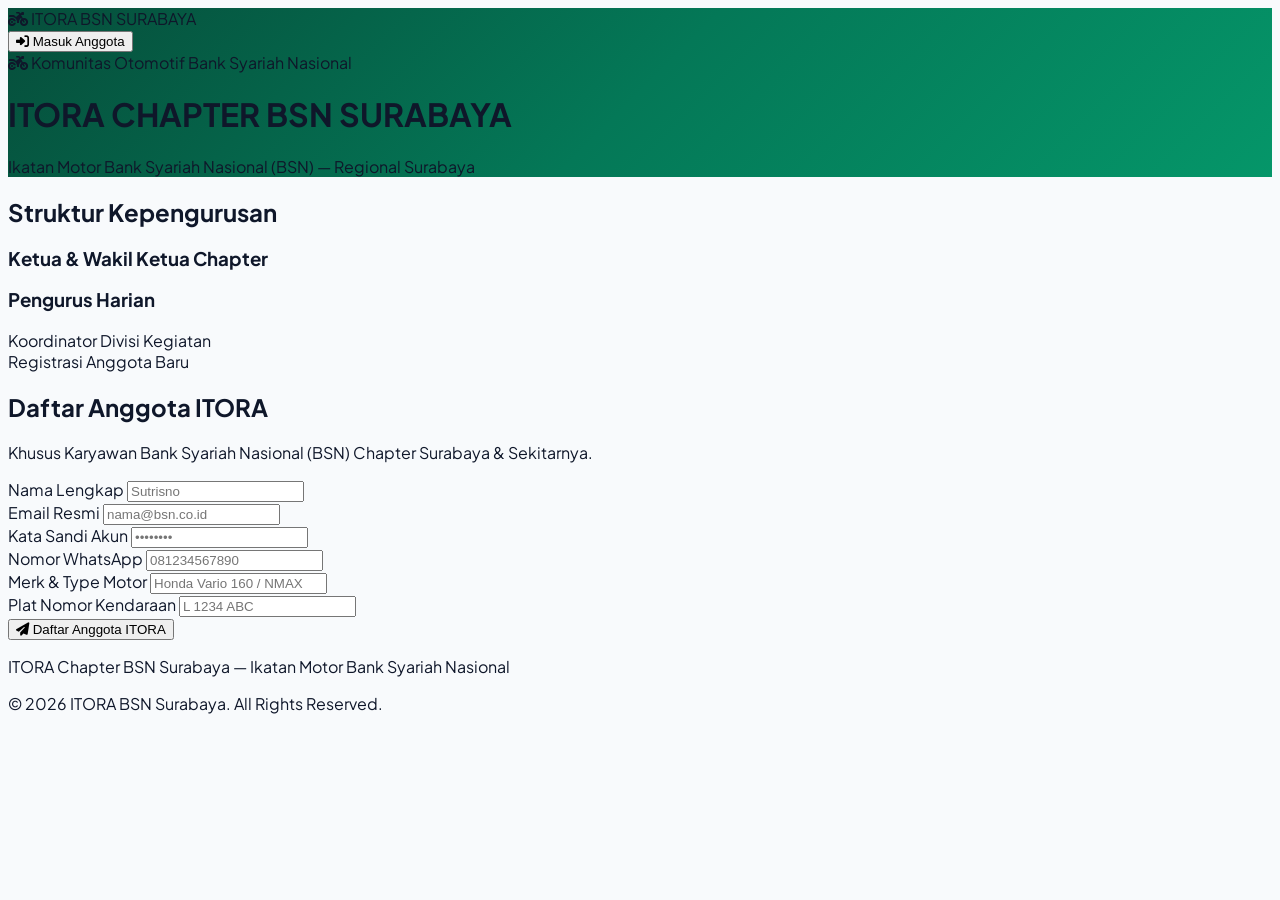
==== index.html @ 765a3887 "Update index.html" ====
<!DOCTYPE html>
<html lang="id">
<head>
  <meta charset="UTF-8">
  <meta name="viewport" content="width=device-width, initial-scale=1.0, maximum-scale=1.0, user-scalable=no">
  <title>ITORA BSN SURABAYA - Landing Page & Pengaturan</title>

  <!-- TAILWIND CSS & FONTAWESOME -->
  <script src="https://cdn.tailwindcss.com"></script>
  <script>
    tailwind.config = {
      theme: {
        extend: {
          colors: {
            emerald: {
              50: '#ecfdf5', 100: '#d1fae5', 200: '#a7f3d0', 300: '#6ee7b7', 400: '#34d399',
              500: '#10b981', 600: '#059669', 700: '#047857', 800: '#065f46', 900: '#064e3b', 950: '#022c22',
            }
          },
          fontFamily: { sans: ['Plus Jakarta Sans', 'Inter', 'sans-serif'] }
        }
      }
    }
  </script>
  <link rel="stylesheet" href="https://cdnjs.cloudflare.com/ajax/libs/font-awesome/6.5.1/css/all.min.css" crossorigin="anonymous" referrerpolicy="no-referrer" />
  <link href="https://fonts.googleapis.com/css2?family=Plus+Jakarta+Sans:wght@400;500;600;700;800;900&family=Poppins:wght@400;500;600;700&display=swap" rel="stylesheet">
  
  <!-- SUPABASE JS SDK -->
  <script src="https://cdn.jsdelivr.net/npm/@supabase/supabase-js@2"></script>

  <style>
    @import url('https://fonts.googleapis.com/css2?family=Plus+Jakarta+Sans:wght@400;500;600;700;800;900&family=Poppins:wght@400;500;600;700&display=swap');

    body { font-family: 'Plus Jakarta Sans', sans-serif; background-color: #F8FAFC; color: #0F172A; }
    .emerald-gradient { background: linear-gradient(135deg, #064e3b 0%, #047857 50%, #059669 100%); }

    /* SPLASH SCREEN EXTRA LARGE (SERTA ANIMASI MOTOR KENCANG) */
    #splash-screen {
      position: fixed; inset: 0; background: #0F172A; z-index: 99999;
      display: flex; flex-direction: column; align-items: center; justify-content: center;
      overflow: hidden;
    }
    .splash-logo { text-align: center; color: #FFFFFF; position: relative; }
    
    .fast-bike-container {
      position: relative;
      display: inline-block;
      padding: 15px 35px;
    }

    /* Ukuran Ikon Motor Diperbesar (6.5rem di HP, 8.5rem di Layar Besar) */
    .fast-bike {
      font-size: 6.5rem;
      color: #F59E0B;
      display: inline-block;
      animation: bikeSpeed 0.9s infinite ease-in-out;
      filter: drop-shadow(0 0 25px rgba(245, 158, 11, 0.75));
    }

    @media (min-width: 640px) {
      .fast-bike { font-size: 8.5rem; }
    }

    @keyframes bikeSpeed {
      0% {
        transform: translateX(-60px) skewX(-20deg) scale(0.85);
        opacity: 0.15;
      }
      50% {
        transform: translateX(15px) skewX(-25deg) scale(1.15);
        opacity: 1;
      }
      100% {
        transform: translateX(90px) skewX(-15deg) scale(1);
        opacity: 0;
      }
    }

    /* Ukuran Speed Lines Diperbesar */
    .speed-lines {
      position: absolute;
      top: 50%;
      left: -60px;
      transform: translateY(-50%);
      font-weight: 900;
      font-style: italic;
      font-size: 2.8rem;
      color: rgba(245, 158, 11, 0.6);
      letter-spacing: -5px;
      animation: speedPulse 0.3s infinite alternate;
      pointer-events: none;
    }

    @keyframes speedPulse {
      from { opacity: 0.3; transform: translateY(-50%) scaleX(0.7); }
      to { opacity: 0.95; transform: translateY(-50%) scaleX(1.5); }
    }

    /* Spinner Diperbesar */
    .spinner {
      width: 58px; height: 58px; border: 5px solid rgba(245, 158, 11, 0.2); border-top-color: #F59E0B;
      border-radius: 50%; animation: spin 0.8s infinite linear; margin-top: 35px;
    }
    @keyframes spin { to { transform: rotate(360deg); } }

    /* AUTH MODAL STYLES */
    .auth-overlay {
      position: fixed; inset: 0;
      background: linear-gradient(rgba(15, 23, 42, 0.6), rgba(15, 23, 42, 0.6)), 
                  url('https://images.unsplash.com/photo-1558981806-ec527fa84c39?w=1200&auto=format&fit=crop&q=80') center/cover no-repeat;
      z-index: 10000; display: flex; align-items: center; justify-content: center; padding: 20px; overflow-y: auto;
    }

    .auth-card {
      width: 100%; max-width: 440px; border-radius: 28px; padding: 28px 24px; position: relative;
      background: rgba(255, 255, 255, 0.95); backdrop-filter: blur(18px);
      border: 1px solid rgba(255, 255, 255, 0.8); box-shadow: 0 20px 50px rgba(0, 0, 0, 0.25);
    }

    .form-group { margin-bottom: 16px; position: relative; }
    .form-group label { display: flex; align-items: center; gap: 6px; font-size: 0.8rem; font-weight: 700; color: #334155; margin-bottom: 6px; }
    .input-control {
      width: 100%; padding: 12px 16px; border-radius: 14px; border: 1.5px solid #E2E8F0;
      background: #F8FAFC; color: #0F172A; outline: none; font-size: 0.88rem; font-weight: 500;
    }
    .input-control:focus { border-color: #059669; background: #FFFFFF; }

    .btn-primary {
      width: 100%; background: #00875A; color: #FFFFFF; border-radius: 16px; padding: 12px; font-size: 0.9rem; font-weight: 700;
      border: none; box-shadow: 0 6px 18px rgba(0, 135, 90, 0.3); cursor: pointer;
    }
    .btn-gold {
      background: #D4AF37; color: #000; font-weight: 700; padding: 10px 16px; border-radius: 12px; border: none; cursor: pointer;
    }

    .modal-admin-item {
      display: flex; align-items: center; justify-content: space-between; padding: 12px;
      background: #F1F5F9; border-radius: 12px; margin-bottom: 8px; border: 1px solid #E2E8F0;
    }

    #toast-container { position: fixed; top: 20px; left: 50%; transform: translateX(-50%); z-index: 99999; width: 90%; max-width: 400px; }
    .toast { padding: 14px 18px; border-radius: 16px; color: white; font-size: 0.85rem; font-weight: 600; margin-bottom: 10px; display: flex; align-items: center; gap: 12px; box-shadow: 0 10px 25px rgba(0,0,0,0.15); }

    .slide-fade { transition: opacity 0.7s ease-in-out; }
    .dot-indicator { transition: all 0.3s ease; }
    .dot-indicator.active { width: 28px; background-color: #F59E0B; border-radius: 8px; }
  </style>
</head>
<body class="antialiased min-h-screen flex flex-col justify-between">

  <div id="toast-container"></div>

  <!-- SPLASH SCREEN EXTRA LARGE MOTOR KENCANG -->
  <div id="splash-screen">
    <div class="splash-logo">
      <div class="fast-bike-container">
        <span class="speed-lines">///</span>
        <i class="fa-solid fa-motorcycle fast-bike"></i>
      </div>
      <h1 class="text-4xl sm:text-5xl font-black tracking-tight text-white mt-3 drop-shadow-md">ITORA BSN</h1>
      <span class="text-sm sm:text-base font-extrabold text-amber-400 tracking-[0.3em] uppercase block mt-1">SURABAYA CLUB</span>
    </div>
    <div class="spinner"></div>
  </div>

  <!-- LANDING PAGE -->
  <div id="landing-screen" style="display: block;">
    
    <header class="emerald-gradient text-white shadow-xl relative overflow-hidden">
        <div class="max-w-7xl mx-auto px-6 py-8 relative z-10">
            <div class="flex justify-between items-center mb-6">
                <div class="flex items-center gap-2">
                    <i class="fa-solid fa-motorcycle text-amber-400 text-2xl"></i>
                    <span class="font-extrabold text-lg tracking-tight">ITORA BSN SURABAYA</span>
                </div>

                <div class="flex items-center gap-2">
                  <button type="button" id="btn-admin-landing-setting" onclick="app.showAdminBoardModal()" style="display:none;" class="bg-amber-500 hover:bg-amber-400 text-slate-950 px-4 py-2 rounded-full font-bold text-xs shadow-lg transition flex items-center gap-2 border border-amber-300">
                      <i class="fa-solid fa-gear"></i> Pengaturan Landing Page
                  </button>

                  <button type="button" id="btn-go-dashboard" onclick="window.location.href='dashboard.html'" style="display:none;" class="bg-amber-500 hover:bg-amber-400 text-slate-950 px-5 py-2 rounded-full font-bold text-xs shadow-lg transition flex items-center gap-2">
                      <i class="fa-solid fa-gauge-high"></i> Dashboard App
                  </button>

                  <button type="button" id="btn-logout-main" onclick="app.handleLogout()" style="display:none;" class="bg-red-600 hover:bg-red-500 text-white px-4 py-2 rounded-full font-bold text-xs shadow-lg transition flex items-center gap-2">
                      <i class="fa-solid fa-right-from-bracket"></i> Keluar
                  </button>

                  <button type="button" id="btn-login-main" onclick="app.showAuthModal()" class="bg-amber-500 hover:bg-amber-400 text-slate-950 px-5 py-2 rounded-full font-bold text-xs shadow-lg transition flex items-center gap-2">
                      <i class="fa-solid fa-right-to-bracket"></i> Masuk Anggota
                  </button>
                </div>
            </div>

            <div class="text-center py-4">
                <div class="inline-flex items-center gap-2 px-3.5 py-1.5 rounded-full bg-emerald-800/60 border border-emerald-500/30 text-emerald-200 text-xs font-semibold mb-3 backdrop-blur-md">
                    <i class="fa-solid fa-motorcycle text-emerald-400"></i> Komunitas Otomotif Bank Syariah Nasional
                </div>
                <h1 class="text-3xl md:text-5xl font-extrabold tracking-tight text-white mb-2">
                    ITORA CHAPTER BSN SURABAYA
                </h1>
                <p class="text-emerald-100 text-sm md:text-lg max-w-2xl mx-auto font-light">
                    Ikatan Motor Bank Syariah Nasional (BSN) — Regional Surabaya
                </p>
            </div>
        </div>
    </header>

    <main class="max-w-7xl mx-auto px-4 sm:px-6 py-12 flex-grow w-full">
        
        <div class="text-center mb-10">
            <h2 class="text-2xl md:text-3xl font-bold text-slate-900 tracking-tight">Struktur Kepengurusan</h2>
            <div class="w-16 h-1 bg-emerald-600 mx-auto mt-2 rounded-full"></div>
        </div>

        <!-- TIER 1: PEMBINA -->
        <div class="flex justify-center mb-12">
            <div id="board-tier-pembina" class="w-full max-w-sm"></div>
        </div>

        <!-- TIER 2: KETUA & WAKIL -->
        <div class="mb-12">
            <h3 class="text-center font-bold text-slate-700 uppercase tracking-widest text-xs mb-4">Ketua & Wakil Ketua Chapter</h3>
            <div id="board-tier-ketua" class="flex flex-wrap justify-center gap-6"></div>
        </div>

        <!-- TIER 3: SEKRETARIS & BENDAHARA -->
        <div class="mb-14">
            <h3 class="text-center font-bold text-slate-700 uppercase tracking-widest text-xs mb-4">Pengurus Harian</h3>
            <div id="board-tier-harian" class="grid grid-cols-1 md:grid-cols-2 gap-6 max-w-4xl mx-auto"></div>
        </div>

        <!-- TIER 4: DIVISI KEGIATAN -->
        <div class="mb-16">
            <div class="relative my-8 text-center">
                <div class="absolute inset-0 flex items-center"><div class="w-full border-t border-slate-200"></div></div>
                <span class="relative px-6 py-2 bg-slate-100 text-slate-600 font-bold text-xs uppercase tracking-widest rounded-full border border-slate-200">
                    Koordinator Divisi Kegiatan
                </span>
            </div>

            <div id="board-tier-divisi" class="grid grid-cols-1 sm:grid-cols-2 lg:grid-cols-4 gap-6"></div>
        </div>

        <!-- REGISTRASI CEPAT -->
        <section id="section-landing-register" class="bg-gradient-to-br from-emerald-900 via-emerald-800 to-emerald-950 rounded-3xl text-white p-8 md:p-12 shadow-2xl relative overflow-hidden">
            <div class="max-w-4xl mx-auto relative z-10">
                <div class="text-center mb-8">
                    <span class="inline-block bg-emerald-700/60 border border-emerald-500/30 text-emerald-200 text-xs font-bold px-4 py-1.5 rounded-full uppercase tracking-widest mb-3">
                        Registrasi Anggota Baru
                    </span>
                    <h2 class="text-2xl md:text-4xl font-extrabold tracking-tight">Daftar Anggota ITORA</h2>
                    <p class="text-emerald-100 text-sm md:text-base mt-2 max-w-xl mx-auto font-light">
                        Khusus Karyawan Bank Syariah Nasional (BSN) Chapter Surabaya & Sekitarnya.
                    </p>
                </div>

                <form class="bg-white/10 backdrop-blur-md border border-white/15 rounded-2xl p-6 md:p-8 space-y-5" onsubmit="app.handleLandingRegisterSubmit(event)">
                    <div class="grid grid-cols-1 md:grid-cols-2 gap-5">
                        <div>
                            <label class="block text-xs font-semibold uppercase tracking-wider text-emerald-100 mb-1.5">Nama Lengkap</label>
                            <input type="text" id="landing-fullname" placeholder="Sutrisno" required class="w-full bg-slate-900/40 border border-emerald-500/30 rounded-xl px-4 py-3 text-sm text-white placeholder-emerald-200/50 focus:outline-none focus:ring-2 focus:ring-emerald-400">
                        </div>

                        <div>
                            <label class="block text-xs font-semibold uppercase tracking-wider text-emerald-100 mb-1.5">Email Resmi</label>
                            <input type="email" id="landing-email" placeholder="nama@bsn.co.id" required class="w-full bg-slate-900/40 border border-emerald-500/30 rounded-xl px-4 py-3 text-sm text-white placeholder-emerald-200/50 focus:outline-none focus:ring-2 focus:ring-emerald-400">
                        </div>

                        <div>
                            <label class="block text-xs font-semibold uppercase tracking-wider text-emerald-100 mb-1.5">Kata Sandi Akun</label>
                            <input type="password" id="landing-password" placeholder="••••••••" required minlength="6" class="w-full bg-slate-900/40 border border-emerald-500/30 rounded-xl px-4 py-3 text-sm text-white placeholder-emerald-200/50 focus:outline-none focus:ring-2 focus:ring-emerald-400">
                        </div>

                        <div>
                            <label class="block text-xs font-semibold uppercase tracking-wider text-emerald-100 mb-1.5">Nomor WhatsApp</label>
                            <input type="tel" id="landing-phone" placeholder="081234567890" required class="w-full bg-slate-900/40 border border-emerald-500/30 rounded-xl px-4 py-3 text-sm text-white placeholder-emerald-200/50 focus:outline-none focus:ring-2 focus:ring-emerald-400">
                        </div>
                    </div>

                    <div class="grid grid-cols-1 md:grid-cols-2 gap-5">
                        <div>
                            <label class="block text-xs font-semibold uppercase tracking-wider text-emerald-100 mb-1.5">Merk & Type Motor</label>
                            <input type="text" id="landing-bike" placeholder="Honda Vario 160 / NMAX" required class="w-full bg-slate-900/40 border border-emerald-500/30 rounded-xl px-4 py-3 text-sm text-white placeholder-emerald-200/50 focus:outline-none focus:ring-2 focus:ring-emerald-400">
                        </div>

                        <div>
                            <label class="block text-xs font-semibold uppercase tracking-wider text-emerald-100 mb-1.5">Plat Nomor Kendaraan</label>
                            <input type="text" id="landing-plate" placeholder="L 1234 ABC" required class="w-full bg-slate-900/40 border border-emerald-500/30 rounded-xl px-4 py-3 text-sm text-white placeholder-emerald-200/50 focus:outline-none focus:ring-2 focus:ring-emerald-400">
                        </div>
                    </div>

                    <div class="pt-3 text-center">
                        <button type="submit" id="btn-landing-register" class="w-full sm:w-auto px-8 py-3.5 bg-emerald-400 hover:bg-emerald-300 text-emerald-950 font-bold rounded-xl shadow-lg transition flex items-center justify-center gap-2 mx-auto cursor-pointer">
                            <i class="fa-solid fa-paper-plane"></i>
                            <span>Daftar Anggota ITORA</span>
                        </button>
                    </div>
                </form>
            </div>
        </section>

        <!-- SLIDE DOKUMENTASI PROFESIONAL -->
        <section id="section-landing-gallery" style="display: none;" class="relative">
            <div class="text-center mb-8">
                <span class="inline-block bg-amber-100 border border-amber-300 text-amber-800 text-xs font-bold px-4 py-1.5 rounded-full uppercase tracking-widest mb-2">
                    <i class="fa-solid fa-camera text-amber-600"></i> Galeri Komunitas
                </span>
                <h2 class="text-2xl md:text-3xl font-extrabold text-slate-900 tracking-tight">Dokumentasi & Keakraban</h2>
                <p class="text-slate-500 text-xs md:text-sm mt-1">Momen kebersamaan seluruh anggota ITORA Chapter BSN Surabaya</p>
            </div>

            <div class="relative w-full max-w-5xl mx-auto h-[260px] sm:h-[380px] md:h-[480px] rounded-3xl overflow-hidden shadow-2xl border border-slate-200 bg-slate-900 group" onmouseenter="app.stopSliderAutoplay()" onmouseleave="app.startSliderAutoplay()">
                
                <div id="carousel-slides-wrapper" class="w-full h-full relative">
                    <div class="slide-item absolute inset-0 opacity-100 slide-fade flex items-end">
                        <img src="https://images.unsplash.com/photo-1558981806-ec527fa84c39?w=1200&auto=format&fit=crop&q=80" class="absolute inset-0 w-full h-full object-cover">
                        <div class="absolute inset-0 bg-gradient-to-t from-slate-950/90 via-slate-950/30 to-transparent"></div>
                        <div class="relative z-10 p-6 sm:p-10 text-white max-w-2xl">
                            <span class="bg-amber-500 text-slate-950 text-[10px] sm:text-xs font-bold px-3 py-1 rounded-full uppercase tracking-widest mb-2 inline-block">Touring Utama</span>
                            <h3 class="text-xl sm:text-3xl font-extrabold mb-1 drop-shadow-md">Lautan Pasir Bromo</h3>
                            <p class="text-xs sm:text-sm text-slate-200 font-light">Eksplorasi keindahan alam dan ujinyawa kebersamaan rombongan ITORA BSN.</p>
                        </div>
                    </div>

                    <div class="slide-item absolute inset-0 opacity-0 slide-fade flex items-end">
                        <img src="https://images.unsplash.com/photo-1568772585407-9361f9bf3a87?w=1200&auto=format&fit=crop&q=80" class="absolute inset-0 w-full h-full object-cover">
                        <div class="absolute inset-0 bg-gradient-to-t from-slate-950/90 via-slate-950/30 to-transparent"></div>
                        <div class="relative z-10 p-6 sm:p-10 text-white max-w-2xl">
                            <span class="bg-emerald-500 text-white text-[10px] sm:text-xs font-bold px-3 py-1 rounded-full uppercase tracking-widest mb-2 inline-block">Kopdar Rutin</span>
                            <h3 class="text-xl sm:text-3xl font-extrabold mb-1 drop-shadow-md">Silaturahmi & Doa Bersama</h3>
                            <p class="text-xs sm:text-sm text-slate-200 font-light">Membangun solidaritas antar karyawan Bank Syariah Nasional Surabaya.</p>
                        </div>
                    </div>

                    <div class="slide-item absolute inset-0 opacity-0 slide-fade flex items-end">
                        <img src="https://images.unsplash.com/photo-1558980664-3a031cf67ea8?w=1200&auto=format&fit=crop&q=80" class="absolute inset-0 w-full h-full object-cover">
                        <div class="absolute inset-0 bg-gradient-to-t from-slate-950/90 via-slate-950/30 to-transparent"></div>
                        <div class="relative z-10 p-6 sm:p-10 text-white max-w-2xl">
                            <span class="bg-amber-500 text-slate-950 text-[10px] sm:text-xs font-bold px-3 py-1 rounded-full uppercase tracking-widest mb-2 inline-block">Rute Jalibar</span>
                            <h3 class="text-xl sm:text-3xl font-extrabold mb-1 drop-shadow-md">Rolling City Batu Malang</h3>
                            <p class="text-xs sm:text-sm text-slate-200 font-light">Menikmati kesejukan udara kota Batu dalam kampanye Cari_Aman di jalan.</p>
                        </div>
                    </div>
                </div>

                <div class="absolute top-4 right-4 z-20 bg-slate-950/60 backdrop-blur-md border border-white/20 text-white px-3 py-1.5 rounded-full text-[10px] sm:text-xs font-bold flex items-center gap-2 shadow-lg">
                    <i class="fa-solid fa-shield text-emerald-400"></i> ITORA BSN SURABAYA
                </div>

                <button type="button" onclick="app.prevSlide()" class="absolute left-4 top-1/2 -translate-y-1/2 z-20 w-10 h-10 sm:w-12 sm:h-12 rounded-full bg-slate-950/40 hover:bg-emerald-600 text-white backdrop-blur-md border border-white/20 flex items-center justify-center transition shadow-lg opacity-80 group-hover:opacity-100 cursor-pointer">
                    <i class="fa-solid fa-chevron-left text-sm sm:text-base"></i>
                </button>
                <button type="button" onclick="app.nextSlide()" class="absolute right-4 top-1/2 -translate-y-1/2 z-20 w-10 h-10 sm:w-12 sm:h-12 rounded-full bg-slate-950/40 hover:bg-emerald-600 text-white backdrop-blur-md border border-white/20 flex items-center justify-center transition shadow-lg opacity-80 group-hover:opacity-100 cursor-pointer">
                    <i class="fa-solid fa-chevron-right text-sm sm:text-base"></i>
                </button>

                <div id="carousel-dots-container" class="absolute bottom-4 left-1/2 -translate-x-1/2 z-20 flex items-center gap-2 bg-slate-950/40 px-4 py-2 rounded-full backdrop-blur-md border border-white/10">
                    <button type="button" onclick="app.goToSlide(0)" class="dot-indicator w-2.5 h-2.5 rounded-full bg-white/50 hover:bg-white active"></button>
                    <button type="button" onclick="app.goToSlide(1)" class="dot-indicator w-2.5 h-2.5 rounded-full bg-white/50 hover:bg-white"></button>
                    <button type="button" onclick="app.goToSlide(2)" class="dot-indicator w-2.5 h-2.5 rounded-full bg-white/50 hover:bg-white"></button>
                </div>
            </div>
        </section>

    </main>

    <footer class="bg-emerald-950 text-emerald-400 text-xs py-8 border-t border-emerald-900/60">
        <div class="max-w-7xl mx-auto px-6 text-center space-y-2">
            <p class="font-semibold text-emerald-200">ITORA Chapter BSN Surabaya — Ikatan Motor Bank Syariah Nasional</p>
            <p class="text-emerald-500">© 2026 ITORA BSN Surabaya. All Rights Reserved.</p>
        </div>
    </footer>

  </div>

  <!-- AUTH MODAL (LOGIN) -->
  <div id="auth-screen" class="auth-overlay" style="display: none;">
    <div class="auth-card">
      <button type="button" onclick="app.hideAuthModal()" style="position:absolute; top:16px; right:18px; border:none; background:#F1F5F9; color:#64748B; width:32px; height:32px; border-radius:50%; cursor:pointer;">
        <i class="fa-solid fa-xmark"></i>
      </button>

      <div style="text-align:center; margin-bottom:20px;">
        <i class="fa-solid fa-shield-halved" style="font-size:3rem; color:#00875A; margin-bottom:8px;"></i>
        <h2 id="auth-title" style="font-size:1.4rem; font-weight:800; color:#0F172A;">Masuk Anggota</h2>
        <p id="auth-subtitle" style="font-size:0.78rem; color:#64748B; margin-top:4px;">Gunakan email & kata sandi akun ITORA Anda</p>
      </div>

      <form id="auth-form" onsubmit="app.handleAuthSubmit(event)">
        <div class="form-group">
          <label><i class="fa-solid fa-envelope"></i> Email Resmi</label>
          <input type="email" class="input-control" id="auth-email" placeholder="nama@bsn.co.id" required>
        </div>

        <div class="form-group">
          <div class="flex justify-between items-center mb-1">
            <label class="!mb-0"><i class="fa-solid fa-lock"></i> Kata Sandi</label>
            <a href="javascript:void(0)" onclick="app.showForgotPasswordModal()" class="text-xs text-emerald-600 font-bold hover:underline">Lupa Kata Sandi?</a>
          </div>
          <input type="password" class="input-control" id="auth-password" placeholder="••••••••" required minlength="6">
        </div>

        <button type="submit" class="btn-primary" id="auth-submit-btn">
          <i class="fa-solid fa-motorcycle"></i> Masuk Sekarang
        </button>
      </form>

      <button type="button" style="width:100%; border:1.5px solid #00875A; color:#00875A; background:transparent; padding:12px; border-radius:16px; margin-top:10px; font-weight:700;" id="auth-toggle-btn" onclick="app.toggleAuthMode()">
        Belum Memiliki Akun? Daftar Disini
      </button>
    </div>
  </div>

  <!-- MODAL LUPA PASSWORD -->
  <div id="forgot-modal" class="auth-overlay" style="display: none; z-index: 10002;">
    <div class="auth-card">
      <button type="button" onclick="app.hideForgotPasswordModal()" style="position:absolute; top:16px; right:18px; border:none; background:#F1F5F9; color:#64748B; width:32px; height:32px; border-radius:50%; cursor:pointer;">
        <i class="fa-solid fa-xmark"></i>
      </button>

      <div style="text-align:center; margin-bottom:20px;">
        <i class="fa-solid fa-key text-amber-500" style="font-size:3rem; margin-bottom:8px;"></i>
        <h2 style="font-size:1.3rem; font-weight:800; color:#0F172A;">Reset Kata Sandi</h2>
        <p style="font-size:0.78rem; color:#64748B; margin-top:4px;">Masukkan email resmi Anda untuk menerima instruksi pemulihan kata sandi.</p>
      </div>

      <form onsubmit="app.handleForgotPasswordSubmit(event)">
        <div class="form-group">
          <label><i class="fa-solid fa-envelope"></i> Email Terdaftar</label>
          <input type="email" class="input-control" id="forgot-email" placeholder="nama@bsn.co.id" required>
        </div>

        <button type="submit" class="btn-primary" id="btn-forgot-submit" style="background:#00875A;">
          <i class="fa-solid fa-paper-plane"></i> Kirim Link Reset Password
        </button>
      </form>

      <button type="button" style="width:100%; border:none; color:#64748B; background:transparent; padding:10px; margin-top:8px; font-weight:700; font-size:0.8rem;" onclick="app.hideForgotPasswordModal(); app.showAuthModal();">
        <i class="fa-solid fa-arrow-left"></i> Kembali ke Form Login
      </button>
    </div>
  </div>

  <!-- MODAL SET KATA SANDI BARU -->
  <div id="reset-password-modal" class="auth-overlay" style="display: none; z-index: 10003;">
    <div class="auth-card">
      <div style="text-align:center; margin-bottom:20px;">
        <i class="fa-solid fa-lock text-emerald-600" style="font-size:3rem; margin-bottom:8px;"></i>
        <h2 style="font-size:1.3rem; font-weight:800; color:#0F172A;">Buat Kata Sandi Baru</h2>
        <p style="font-size:0.78rem; color:#64748B; margin-top:4px;">Silakan masukkan kata sandi baru untuk akun ITORA Anda.</p>
      </div>

      <form onsubmit="app.handleUpdateNewPassword(event)">
        <div class="form-group">
          <label><i class="fa-solid fa-key"></i> Kata Sandi Baru</label>
          <input type="password" class="input-control" id="new-password" placeholder="••••••••" required minlength="6">
        </div>

        <button type="submit" class="btn-primary" id="btn-reset-password-submit">
          <i class="fa-solid fa-floppy-disk"></i> Simpan Kata Sandi Baru
        </button>
      </form>
    </div>
  </div>

  <!-- MODAL SUPERADMIN: PENGATURAN STRUKTUR PENGURUS LANDING PAGE -->
  <div id="modal-admin-board" class="auth-overlay" style="display: none;">
    <div class="auth-card" style="max-width: 520px;">
      <button type="button" onclick="app.closeAdminBoardModal()" style="position:absolute; top:16px; right:18px; border:none; background:#F1F5F9; color:#64748B; width:32px; height:32px; border-radius:50%; cursor:pointer;">
        <i class="fa-solid fa-xmark"></i>
      </button>

      <div style="display:flex; justify-content:space-between; align-items:center; margin-bottom:16px;">
        <h3 style="font-size:1.15rem; font-weight:800; color:#0F172A;"><i class="fa-solid fa-gear text-amber-500"></i> Pengaturan Landing Page</h3>
        <button class="btn-gold" style="padding:6px 14px; font-size:0.75rem;" onclick="app.openAddBoardForm()"><i class="fa-solid fa-plus"></i> Tambah Pengurus</button>
      </div>

      <p style="font-size:0.75rem; color:#64748B; margin-bottom:12px;">Kelola daftar pengurus, ubah nama, foto, dan kategori yang tampil pada halaman utama:</p>

      <div id="admin-board-list" style="max-height: 380px; overflow-y: auto;">
        <p style="text-align:center; color:#64748B; font-size:0.8rem;">Memuat data pengurus...</p>
      </div>
    </div>
  </div>

  <!-- MODAL FORM EDIT / TAMBAH PENGURUS LANDING PAGE -->
  <div id="modal-add-board" class="auth-overlay" style="display: none; z-index: 10005;">
    <div class="auth-card">
      <button type="button" onclick="app.closeAddBoardForm()" style="position:absolute; top:16px; right:18px; border:none; background:#F1F5F9; color:#64748B; width:32px; height:32px; border-radius:50%; cursor:pointer;">
        <i class="fa-solid fa-xmark"></i>
      </button>

      <h3 style="font-size:1.1rem; font-weight:800; color:#0F172A; margin-bottom:16px;"><i class="fa-solid fa-user-pen text-emerald-600"></i> Form Pengurus Landing</h3>

      <form id="form-board" onsubmit="app.handleSaveBoardMember(event)">
        <input type="hidden" id="board-id">

        <div class="form-group">
          <label>Nama Lengkap Pengurus</label>
          <input type="text" class="input-control" id="board-name" placeholder="Ahmad Fauzi" required>
        </div>

        <div class="form-group">
          <label>Jabatan / Gelar (e.g. Ketua Chapter 1)</label>
          <input type="text" class="input-control" id="board-title" placeholder="Ketua Chapter 1" required>
        </div>

        <div class="form-group">
          <label>Kategori Struktur</label>
          <select class="input-control" id="board-role-category" required>
            <option value="pembina">Pembina / Penasihat</option>
            <option value="ketua">Ketua Chapter</option>
            <option value="wakil">Wakil Ketua</option>
            <option value="sekretaris">Sekretaris</option>
            <option value="bendahara">Bendahara</option>
            <option value="divisi">Koordinator Divisi</option>
          </select>
        </div>

        <div class="form-group">
          <label>Upload Foto Diri Pengurus (Opsional)</label>
          <input type="file" class="input-control" id="board-photo-file" accept="image/*">
        </div>

        <div class="form-group">
          <label>Urutan Tampil (Sort Order)</label>
          <input type="number" class="input-control" id="board-sort-order" value="1" required>
        </div>

        <button type="submit" class="btn-primary" id="btn-save-board" style="margin-top:10px;">
          <i class="fa-solid fa-floppy-disk"></i> Simpan Data Pengurus
        </button>
      </form>
    </div>
  </div>

  <!-- SCREEN PENDING APPROVAL -->
  <div id="pending-approval-screen" class="auth-overlay" style="display: none;">
    <div class="auth-card" style="text-align: center;">
      <i class="fa-solid fa-clock-rotate-left" style="color: #F59E0B; font-size:3.5rem; margin-bottom:12px;"></i>
      <h2 style="font-size:1.3rem; font-weight:800;">Menunggu Persetujuan</h2>
      <span style="display:inline-block; padding:4px 12px; background:#FEF3C7; color:#D97706; border-radius:20px; font-weight:700; font-size:0.7rem; margin:8px 0 16px;">Status: Pending Approval</span>

      <p style="font-size: 0.85rem; color: #64748B; line-height: 1.5; margin-bottom: 20px;">
        Data pendaftaran Anda telah dikirim. Akun Anda sedang ditinjau oleh <strong>Pengurus / Super Admin ITORA BSN SURABAYA</strong>.
      </p>

      <button type="button" class="btn-primary" onclick="app.contactAdminForApproval()">
        <i class="fa-brands fa-whatsapp"></i> Hubungi Pengurus via WA
      </button>

      <button type="button" style="width:100%; border:1.5px solid #00875A; color:#00875A; background:transparent; padding:12px; border-radius:16px; margin-top:10px; font-weight:700;" onclick="app.checkSession()">
        <i class="fa-solid fa-rotate"></i> Cek Status Ulang
      </button>

      <button type="button" style="width:100%; border:1.5px solid #EF4444; color:#EF4444; background:transparent; padding:12px; border-radius:16px; margin-top:8px; font-weight:700;" onclick="app.handleLogout()">
        <i class="fa-solid fa-right-from-bracket"></i> Keluar
      </button>
    </div>
  </div>

  <!-- JAVASCRIPT LOGIC INDEX.HTML -->
  <script>
    const SUPABASE_URL = 'https://lfusrctizdydnsiopzfi.supabase.co';
    const SUPABASE_ANON_KEY = 'eyJhbGciOiJIUzI1NiIsInR5cCI6IkpXVCJ9.eyJpc3MiOiJzdXBhYmFzZSIsInJlZiI6ImxmdXNyY3RpemR5ZG5zaW9wemZpIiwicm9sZSI6ImFub24iLCJpYXQiOjE3ODU2NjI0OTQsImV4cCI6MjEwMTIzODQ5NH0.vWd4l9zbRg3HxHVECN8I67h7gGUsZdaRJ9bD-gmEDUY';

    class LandingApp {
      constructor() {
        this.supabase = null;
        this.currentUser = null;
        this.currentProfile = null;
        this.boardMembers = [];
        this.currentSlide = 0;
        this.sliderTimer = null;
        this.initSupabase();
      }

      initSupabase() {
        try {
          if (window.supabase && typeof window.supabase.createClient === 'function') {
            this.supabase = window.supabase.createClient(SUPABASE_URL, SUPABASE_ANON_KEY, {
              auth: { persistSession: true, autoRefreshToken: true }
            });
          }
        } catch (e) {
          console.error(e);
        }
      }

      async init() {
        await this.loadBoardFromSupabase();

        if (this.supabase) {
          this.supabase.auth.onAuthStateChange((event) => {
            if (event === 'PASSWORD_RECOVERY') {
              document.getElementById('reset-password-modal').style.display = 'flex';
            }
          });
        }

        setTimeout(() => {
          const splash = document.getElementById('splash-screen');
          if (splash) splash.style.display = 'none';
          this.checkSession();
        }, 1200);
      }

      async checkSession() {
        if (!this.supabase) return;
        try {
          const { data: { session } } = await this.supabase.auth.getSession();
          if (session && session.user) {
            this.currentUser = session.user;
            await this.validateUserFlow();
          } else {
            this.showLandingPage();
          }
        } catch (e) {
          this.showLandingPage();
        }
      }

      async validateUserFlow() {
        if (!this.currentUser) return;

        const btnDashboard = document.getElementById('btn-go-dashboard');
        const btnLogout = document.getElementById('btn-logout-main');
        const btnLogin = document.getElementById('btn-login-main');
        const btnSetting = document.getElementById('btn-admin-landing-setting');

        if (btnDashboard) btnDashboard.style.display = 'flex';
        if (btnLogout) btnLogout.style.display = 'flex';
        if (btnLogin) btnLogin.style.display = 'none';

        if (this.currentUser.email === 'mastrisnobpb@gmail.com') {
          if (btnSetting) btnSetting.style.display = 'flex';
        }

        const registerSection = document.getElementById('section-landing-register');
        const gallerySection = document.getElementById('section-landing-gallery');

        if (registerSection) registerSection.style.display = 'none';
        if (gallerySection) {
          gallerySection.style.display = 'block';
          this.startSliderAutoplay();
        }
      }

      showLandingPage() {
        document.getElementById('pending-approval-screen').style.display = 'none';
        document.getElementById('landing-screen').style.display = 'block';

        const btnDashboard = document.getElementById('btn-go-dashboard');
        const btnLogout = document.getElementById('btn-logout-main');
        const btnLogin = document.getElementById('btn-login-main');
        const btnSetting = document.getElementById('btn-admin-landing-setting');

        if (btnDashboard) btnDashboard.style.display = 'none';
        if (btnLogout) btnLogout.style.display = 'none';
        if (btnSetting) btnSetting.style.display = 'none';
        if (btnLogin) btnLogin.style.display = 'flex';

        const registerSection = document.getElementById('section-landing-register');
        const gallerySection = document.getElementById('section-landing-gallery');
        if (registerSection) registerSection.style.display = 'block';
        if (gallerySection) gallerySection.style.display = 'none';
      }

      goToSlide(index) {
        const slides = document.querySelectorAll('.slide-item');
        const dots = document.querySelectorAll('.dot-indicator');
        if (!slides.length) return;

        this.currentSlide = (index + slides.length) % slides.length;

        slides.forEach((slide, i) => {
          if (i === this.currentSlide) {
            slide.style.opacity = '1';
            slide.style.zIndex = '10';
          } else {
            slide.style.opacity = '0';
            slide.style.zIndex = '1';
          }
        });

        dots.forEach((dot, i) => {
          if (i === this.currentSlide) {
            dot.classList.add('active');
          } else {
            dot.classList.remove('active');
          }
        });
      }

      nextSlide() { this.goToSlide(this.currentSlide + 1); }
      prevSlide() { this.goToSlide(this.currentSlide - 1); }

      startSliderAutoplay() {
        this.stopSliderAutoplay();
        this.sliderTimer = setInterval(() => this.nextSlide(), 4000);
      }

      stopSliderAutoplay() {
        if (this.sliderTimer) clearInterval(this.sliderTimer);
      }

      showAuthModal() { document.getElementById('auth-screen').style.display = 'flex'; }
      hideAuthModal() { document.getElementById('auth-screen').style.display = 'none'; }

      showForgotPasswordModal() {
        this.hideAuthModal();
        document.getElementById('forgot-modal').style.display = 'flex';
      }
      hideForgotPasswordModal() {
        document.getElementById('forgot-modal').style.display = 'none';
      }

      async handleForgotPasswordSubmit(e) {
        e.preventDefault();
        const email = document.getElementById('forgot-email').value.trim();
        const btn = document.getElementById('btn-forgot-submit');
        btn.disabled = true;

        try {
          const { error } = await this.supabase.auth.resetPasswordForEmail(email, {
            redirectTo: window.location.href
          });

          if (error) throw error;

          this.showToast('Instruksi reset kata sandi telah dikirim ke email Anda!', 'success');
          this.hideForgotPasswordModal();
        } catch (err) {
          this.showToast('Gagal mengirim reset password: ' + err.message, 'error');
        } finally {
          btn.disabled = false;
        }
      }

      async handleUpdateNewPassword(e) {
        e.preventDefault();
        const newPassword = document.getElementById('new-password').value;
        const btn = document.getElementById('btn-reset-password-submit');
        btn.disabled = true;

        try {
          const { error } = await this.supabase.auth.updateUser({ password: newPassword });
          if (error) throw error;

          this.showToast('Kata sandi berhasil diperbarui! Silakan login kembali.', 'success');
          document.getElementById('reset-password-modal').style.display = 'none';
          this.showAuthModal();
        } catch (err) {
          this.showToast('Gagal memperbarui kata sandi: ' + err.message, 'error');
        } finally {
          btn.disabled = false;
        }
      }

      showAdminBoardModal() {
        this.loadAdminBoardList();
        document.getElementById('modal-admin-board').style.display = 'flex';
      }
      closeAdminBoardModal() { document.getElementById('modal-admin-board').style.display = 'none'; }

      openAddBoardForm() {
        document.getElementById('form-board').reset();
        document.getElementById('board-id').value = '';
        document.getElementById('modal-add-board').style.display = 'flex';
      }
      closeAddBoardForm() { document.getElementById('modal-add-board').style.display = 'none'; }

      toggleAuthMode() {
        const title = document.getElementById('auth-title');
        const submitBtn = document.getElementById('auth-submit-btn');
        if (title.innerText.includes('Masuk')) {
          title.innerText = 'Daftar Anggota Baru';
          submitBtn.innerHTML = '<i class="fa-solid fa-user-plus"></i> Daftar Sekarang';
        } else {
          title.innerText = 'Masuk Anggota';
          submitBtn.innerHTML = '<i class="fa-solid fa-motorcycle"></i> Masuk Sekarang';
        }
      }

      async loadBoardFromSupabase() {
        if (!this.supabase) return;
        try {
          const { data, error } = await this.supabase
            .from('board_members')
            .select('*')
            .order('sort_order', { ascending: true });

          if (!error && data && data.length > 0) {
            this.boardMembers = data;
          } else {
            this.boardMembers = [
              { id: '1', name: 'Branch Manager BSN Surabaya', title: 'Pembina Utama', role_category: 'pembina' },
              { id: '2', name: 'Ahmad Fauzi', title: 'Ketua Chapter 1', role_category: 'ketua' },
              { id: '3', name: 'Sutrisno', title: 'Wakil Ketua 1', role_category: 'wakil' },
              { id: '4', name: 'Budi Santoso', title: 'Sekretaris 1', role_category: 'sekretaris' },
              { id: '5', name: 'Rina Wijaya', title: 'Bendahara 1', role_category: 'bendahara' }
            ];
          }
          this.renderBoardOnLanding();
        } catch(e) {}
      }

      renderBoardOnLanding() {
        const pembinaContainer = document.getElementById('board-tier-pembina');
        const ketuaContainer = document.getElementById('board-tier-ketua');
        const harianContainer = document.getElementById('board-tier-harian');
        const divisiContainer = document.getElementById('board-tier-divisi');

        if (!pembinaContainer) return;

        const pembinas = this.boardMembers.filter(m => m.role_category === 'pembina');
        pembinaContainer.innerHTML = pembinas.map(m => `
            <div class="bg-white border border-slate-200 border-t-4 border-t-amber-500 rounded-2xl shadow-sm p-6 text-center">
                <div class="w-20 h-20 mx-auto bg-amber-50 border-2 border-amber-200 rounded-full flex items-center justify-center overflow-hidden mb-4">
                    ${m.photo_url ? `<img src="${m.photo_url}" class="w-full h-full object-cover">` : `<i class="fa-solid fa-user-tie text-amber-600 text-3xl"></i>`}
                </div>
                <span class="inline-block text-[11px] font-bold uppercase tracking-widest text-amber-700 bg-amber-100 px-3 py-1 rounded-full mb-2">${m.title}</span>
                <h3 class="text-lg font-bold text-slate-900">${m.name}</h3>
            </div>
        `).join('');

        const ketuas = this.boardMembers.filter(m => m.role_category === 'ketua' || m.role_category === 'wakil');
        ketuaContainer.innerHTML = ketuas.map(m => `
            <div class="bg-white border border-slate-200 border-t-4 border-t-emerald-600 rounded-2xl shadow-sm p-6 w-full max-w-xs text-center">
                <div class="w-20 h-20 mx-auto bg-emerald-50 border-2 border-emerald-200 rounded-full flex items-center justify-center overflow-hidden mb-4">
                    ${m.photo_url ? `<img src="${m.photo_url}" class="w-full h-full object-cover">` : `<i class="fa-solid fa-helm-safety text-emerald-700 text-3xl"></i>`}
                </div>
                <span class="inline-block text-[11px] font-bold uppercase tracking-widest text-emerald-800 bg-emerald-100 px-3 py-1 rounded-full mb-2">${m.title}</span>
                <h3 class="text-xl font-bold text-slate-900">${m.name}</h3>
            </div>
        `).join('');

        const harians = this.boardMembers.filter(m => m.role_category === 'sekretaris' || m.role_category === 'bendahara');
        harianContainer.innerHTML = harians.map(m => `
            <div class="bg-white border border-slate-200 rounded-2xl shadow-sm p-6 flex items-center gap-5">
                <div class="w-16 h-16 shrink-0 bg-emerald-100 text-emerald-700 rounded-xl flex items-center justify-center overflow-hidden text-2xl font-bold">
                    ${m.photo_url ? `<img src="${m.photo_url}" class="w-full h-full object-cover">` : `<i class="fa-solid fa-user"></i>`}
                </div>
                <div>
                    <span class="text-[10px] font-bold uppercase tracking-widest text-emerald-700 bg-emerald-50 px-2.5 py-0.5 rounded-md">${m.title}</span>
                    <h3 class="text-base font-bold text-slate-900 mt-1">${m.name}</h3>
                </div>
            </div>
        `).join('');

        const divisis = this.boardMembers.filter(m => m.role_category === 'divisi');
        divisiContainer.innerHTML = divisis.map(m => `
            <div class="bg-white rounded-2xl border border-slate-200 p-6 shadow-sm text-center">
                <div class="w-14 h-14 mx-auto bg-emerald-50 text-emerald-600 rounded-xl flex items-center justify-center overflow-hidden text-xl mb-3">
                    ${m.photo_url ? `<img src="${m.photo_url}" class="w-full h-full object-cover">` : `<i class="fa-solid fa-route"></i>`}
                </div>
                <h4 class="font-bold text-slate-900 text-base mb-1">${m.title}</h4>
                <p class="text-xs font-bold text-slate-600">${m.name}</p>
            </div>
        `).join('');
      }

      async loadAdminBoardList() {
        const container = document.getElementById('admin-board-list');
        if (!container || !this.supabase) return;

        try {
          const { data } = await this.supabase
            .from('board_members')
            .select('*')
            .order('sort_order', { ascending: true });

          if (data && data.length > 0) {
            container.innerHTML = data.map(m => `
              <div class="modal-admin-item">
                <div style="display:flex; align-items:center; gap:10px;">
                  ${m.photo_url ? `<img src="${m.photo_url}" style="width:36px; height:36px; border-radius:50%; object-fit:cover;">` : `<i class="fa-solid fa-user-circle text-2xl text-emerald-600"></i>`}
                  <div>
                    <strong style="font-size:0.85rem; display:block;">${m.name}</strong>
                    <span style="font-size:0.7rem; color:#64748B;">${m.title} (${m.role_category})</span>
                  </div>
                </div>
                <div style="display:flex; gap:6px;">
                  <button class="btn-gold" style="padding:4px 8px; font-size:0.7rem;" onclick="app.editBoardModal('${m.id}')"><i class="fa-solid fa-pen"></i> Edit</button>
                  <button style="background:#EF4444; color:white; padding:4px 8px; font-size:0.7rem; border-radius:8px; border:none;" onclick="app.deleteBoardMember('${m.id}')"><i class="fa-solid fa-trash"></i></button>
                </div>
              </div>
            `).join('');
          } else {
            container.innerHTML = '<p style="text-align:center; color:#64748B; font-size:0.8rem;">Belum ada data pengurus.</p>';
          }
        } catch(e) {}
      }

      editBoardModal(id) {
        const item = this.boardMembers.find(m => m.id === id);
        if (!item) return;

        document.getElementById('board-id').value = item.id;
        document.getElementById('board-name').value = item.name;
        document.getElementById('board-title').value = item.title;
        document.getElementById('board-role-category').value = item.role_category;
        document.getElementById('board-sort-order').value = item.sort_order || 1;

        document.getElementById('modal-add-board').style.display = 'flex';
      }

      async handleSaveBoardMember(e) {
        e.preventDefault();
        const btn = document.getElementById('btn-save-board');
        btn.disabled = true;

        const id = document.getElementById('board-id').value;
        const fileInput = document.getElementById('board-photo-file');
        const file = fileInput.files[0];
        let photoUrl = null;

        try {
          if (file) {
            const fileName = `board_${Date.now()}_${file.name.replace(/[^a-zA-Z0-9.]/g, '_')}`;
            const { error: uploadErr } = await this.supabase.storage.from('gallery-images').upload(fileName, file, { upsert: true });
            
            if (uploadErr) throw uploadErr;

            const { data: urlData } = this.supabase.storage.from('gallery-images').getPublicUrl(fileName);
            if (urlData) photoUrl = urlData.publicUrl;
          }

          const payload = {
            name: document.getElementById('board-name').value.trim(),
            title: document.getElementById('board-title').value.trim(),
            role_category: document.getElementById('board-role-category').value,
            sort_order: parseInt(document.getElementById('board-sort-order').value) || 1
          };

          if (photoUrl) payload.photo_url = photoUrl;

          let err;
          if (id) {
            ({ error: err } = await this.supabase.from('board_members').update(payload).eq('id', id));
          } else {
            ({ error: err } = await this.supabase.from('board_members').insert([payload]));
          }

          if (err) throw err;

          this.showToast('Data & Foto Pengurus Berhasil Disimpan!', 'success');
          this.closeAddBoardForm();
          fileInput.value = '';
          await this.loadBoardFromSupabase();
          this.loadAdminBoardList();

        } catch (error) {
          this.showToast('Gagal menyimpan: ' + error.message, 'error');
        } finally {
          btn.disabled = false;
        }
      }

      async deleteBoardMember(id) {
        if (!confirm('Hapus pengurus ini dari Landing Page?')) return;
        try {
          await this.supabase.from('board_members').delete().eq('id', id);
          this.showToast('Pengurus berhasil dihapus!', 'success');
          await this.loadBoardFromSupabase();
          this.loadAdminBoardList();
        } catch (e) {
          this.showToast('Gagal menghapus.', 'error');
        }
      }

      async handleLandingRegisterSubmit(e) {
        e.preventDefault();
        const email = document.getElementById('landing-email').value.trim();
        const password = document.getElementById('landing-password').value;
        const name = document.getElementById('landing-fullname').value.trim();
        const phone = document.getElementById('landing-phone').value.trim();
        const bike = document.getElementById('landing-bike').value.trim();
        const plate = document.getElementById('landing-plate').value.trim();

        const btn = document.getElementById('btn-landing-register');
        btn.disabled = true;

        try {
          const { data, error } = await this.supabase.auth.signUp({ email, password });
          if (error) throw error;

          if (data.user) {
            await this.supabase.from('members').upsert([{
              id: data.user.id, full_name: name, email: email, phone: phone,
              bike: bike, plate: plate, member_number: `ITORA-BSN-${data.user.id.substring(0, 4).toUpperCase()}`,
              role: 'Anggota Resmi', approval_status: 'Pending'
            }]);
          }

          this.showToast('Registrasi Berhasil! Akun Anda sedang diverifikasi admin.', 'success');
          this.currentUser = data.user;
          await this.validateUserFlow();
        } catch (err) {
          this.showToast(err.message, 'error');
        } finally {
          btn.disabled = false;
        }
      }

      async handleAuthSubmit(e) {
        e.preventDefault();
        const email = document.getElementById('auth-email').value.trim();
        const password = document.getElementById('auth-password').value;

        try {
          const { data, error } = await this.supabase.auth.signInWithPassword({ email, password });
          if (error) throw error;

          this.currentUser = data.user;
          this.showToast('Login Berhasil!', 'success');
          this.hideAuthModal();
          await this.validateUserFlow();
        } catch (err) {
          this.showToast('Login Gagal! Periksa email/password.', 'error');
        }
      }

      async handleLogout() {
        if (this.supabase) await this.supabase.auth.signOut();
        this.currentUser = null;
        window.location.reload();
      }

      showToast(msg, type = 'info') {
        const container = document.getElementById('toast-container');
        if (!container) return;
        const toast = document.createElement('div');
        toast.className = 'toast';
        toast.style.background = type === 'error' ? '#EF4444' : type === 'success' ? '#10B981' : '#00875A';
        toast.innerHTML = `<i class="fa-solid fa-circle-info"></i> ${msg}`;
        container.appendChild(toast);
        setTimeout(() => toast.remove(), 3000);
      }
    }

    const app = new LandingApp();
    document.addEventListener('DOMContentLoaded', () => app.init());
  </script>
</body>
</html>
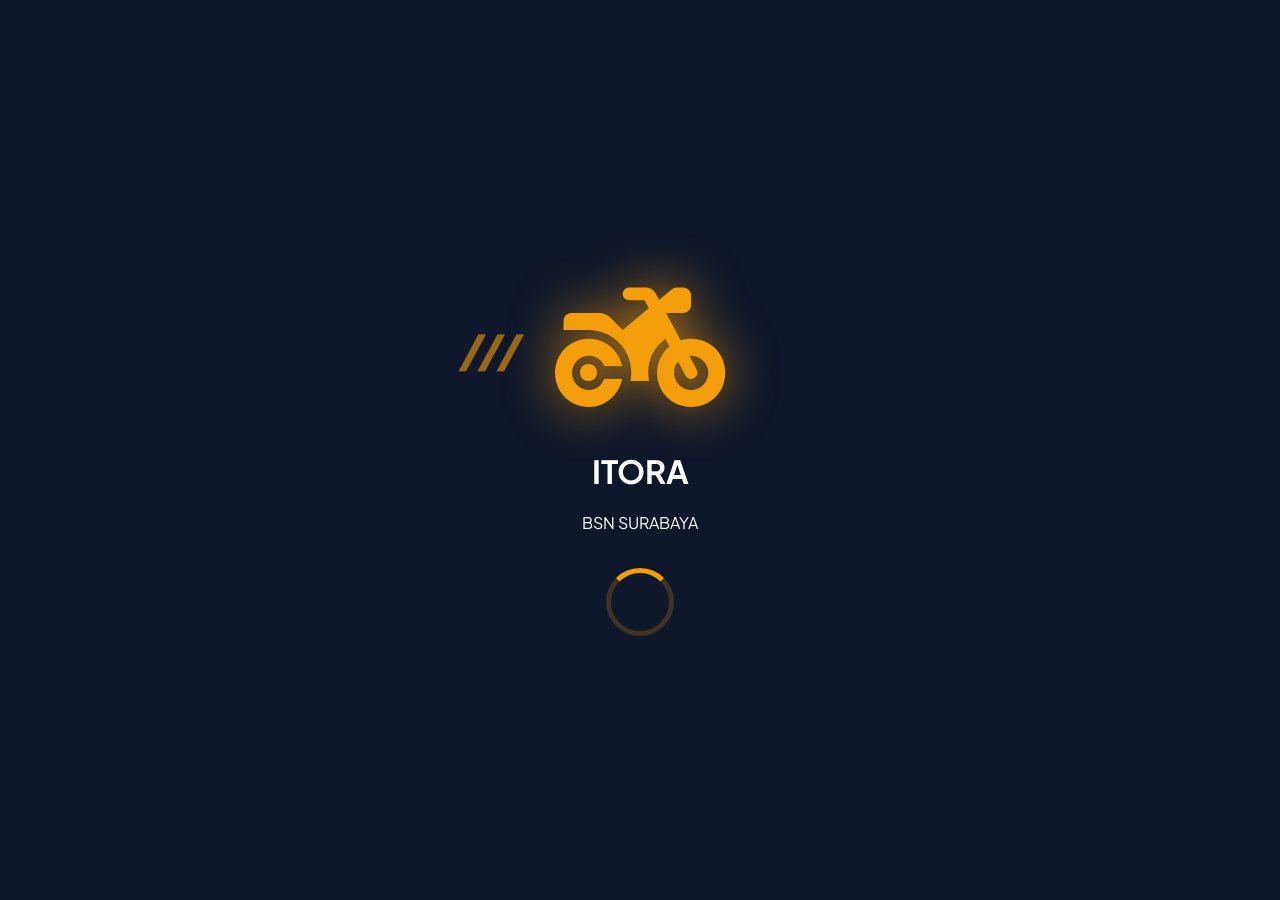
==== commit 802bfcb1: "Update index.html" ====
--- a/index.html
+++ b/index.html
@@ -3,7 +3,7 @@
 <head>
   <meta charset="UTF-8">
   <meta name="viewport" content="width=device-width, initial-scale=1.0, maximum-scale=1.0, user-scalable=no">
-  <title>ITORA BSN SURABAYA - Landing Page & Pengaturan</title>
+  <title>ITORA BSN SURABAYA</title>
 
   <!-- TAILWIND CSS & FONTAWESOME -->
   <script src="https://cdn.tailwindcss.com"></script>
@@ -157,8 +157,8 @@
         <span class="speed-lines">///</span>
         <i class="fa-solid fa-motorcycle fast-bike"></i>
       </div>
-      <h1 class="text-4xl sm:text-5xl font-black tracking-tight text-white mt-3 drop-shadow-md">ITORA BSN</h1>
-      <span class="text-sm sm:text-base font-extrabold text-amber-400 tracking-[0.3em] uppercase block mt-1">SURABAYA CLUB</span>
+      <h1 class="text-4xl sm:text-5xl font-black tracking-tight text-white mt-3 drop-shadow-md">ITORA</h1>
+      <span class="text-sm sm:text-base font-extrabold text-amber-400 tracking-[0.3em] uppercase block mt-1">BSN SURABAYA</span>
     </div>
     <div class="spinner"></div>
   </div>
@@ -176,11 +176,11 @@
 
                 <div class="flex items-center gap-2">
                   <button type="button" id="btn-admin-landing-setting" onclick="app.showAdminBoardModal()" style="display:none;" class="bg-amber-500 hover:bg-amber-400 text-slate-950 px-4 py-2 rounded-full font-bold text-xs shadow-lg transition flex items-center gap-2 border border-amber-300">
-                      <i class="fa-solid fa-gear"></i> Pengaturan Landing Page
+                      <i class="fa-solid fa-gear"></i> Pengaturan
                   </button>
 
-                  <button type="button" id="btn-go-dashboard" onclick="window.location.href='dashboard.html'" style="display:none;" class="bg-amber-500 hover:bg-amber-400 text-slate-950 px-5 py-2 rounded-full font-bold text-xs shadow-lg transition flex items-center gap-2">
-                      <i class="fa-solid fa-gauge-high"></i> Dashboard App
+                  <button type="button" id="btn-go-dashboard" onclick="window.location.href='dashboard'" style="display:none;" class="bg-amber-500 hover:bg-amber-400 text-slate-950 px-5 py-2 rounded-full font-bold text-xs shadow-lg transition flex items-center gap-2">
+                      <i class="fa-solid fa-gauge-high"></i> Dashboard
                   </button>
 
                   <button type="button" id="btn-logout-main" onclick="app.handleLogout()" style="display:none;" class="bg-red-600 hover:bg-red-500 text-white px-4 py-2 rounded-full font-bold text-xs shadow-lg transition flex items-center gap-2">
@@ -201,7 +201,7 @@
                     ITORA CHAPTER BSN SURABAYA
                 </h1>
                 <p class="text-emerald-100 text-sm md:text-lg max-w-2xl mx-auto font-light">
-                    Ikatan Motor Bank Syariah Nasional (BSN) — Regional Surabaya
+                    Ikatan Motor (BSN) — Regional Surabaya
                 </p>
             </div>
         </div>
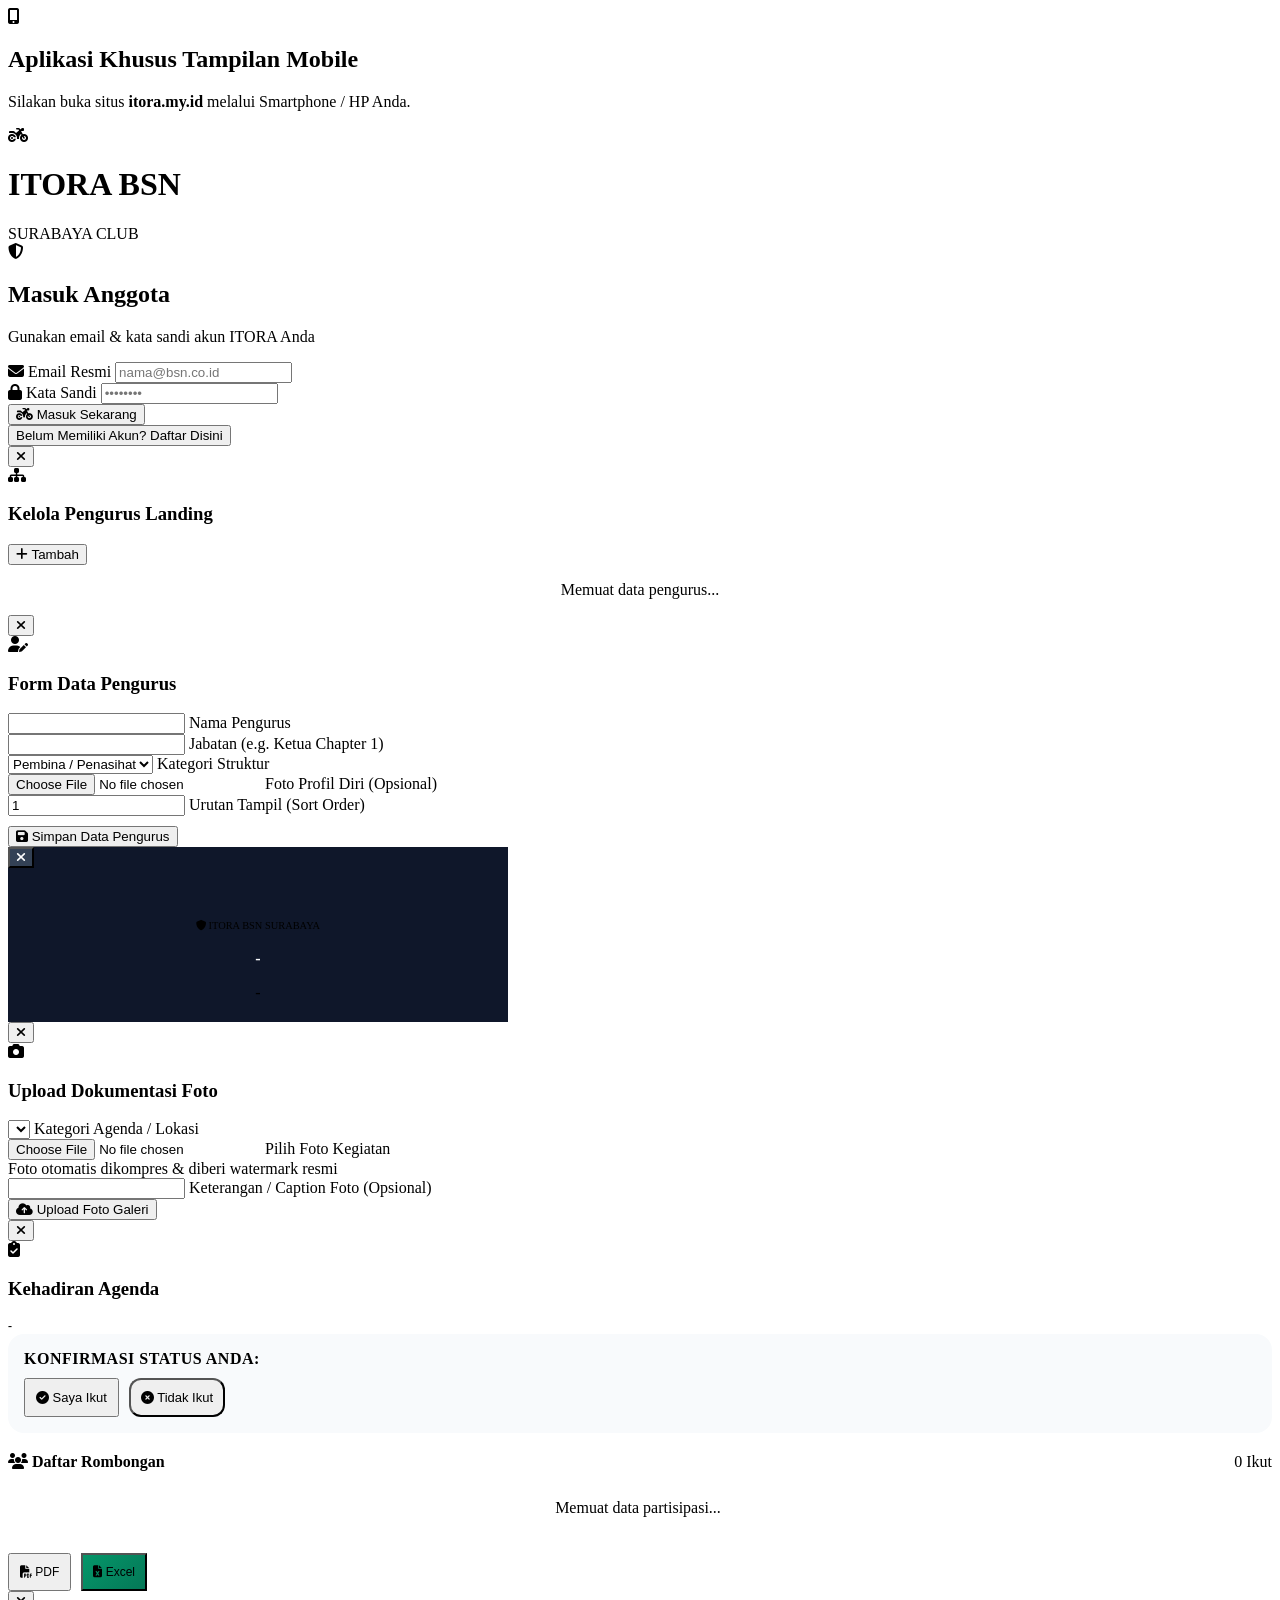
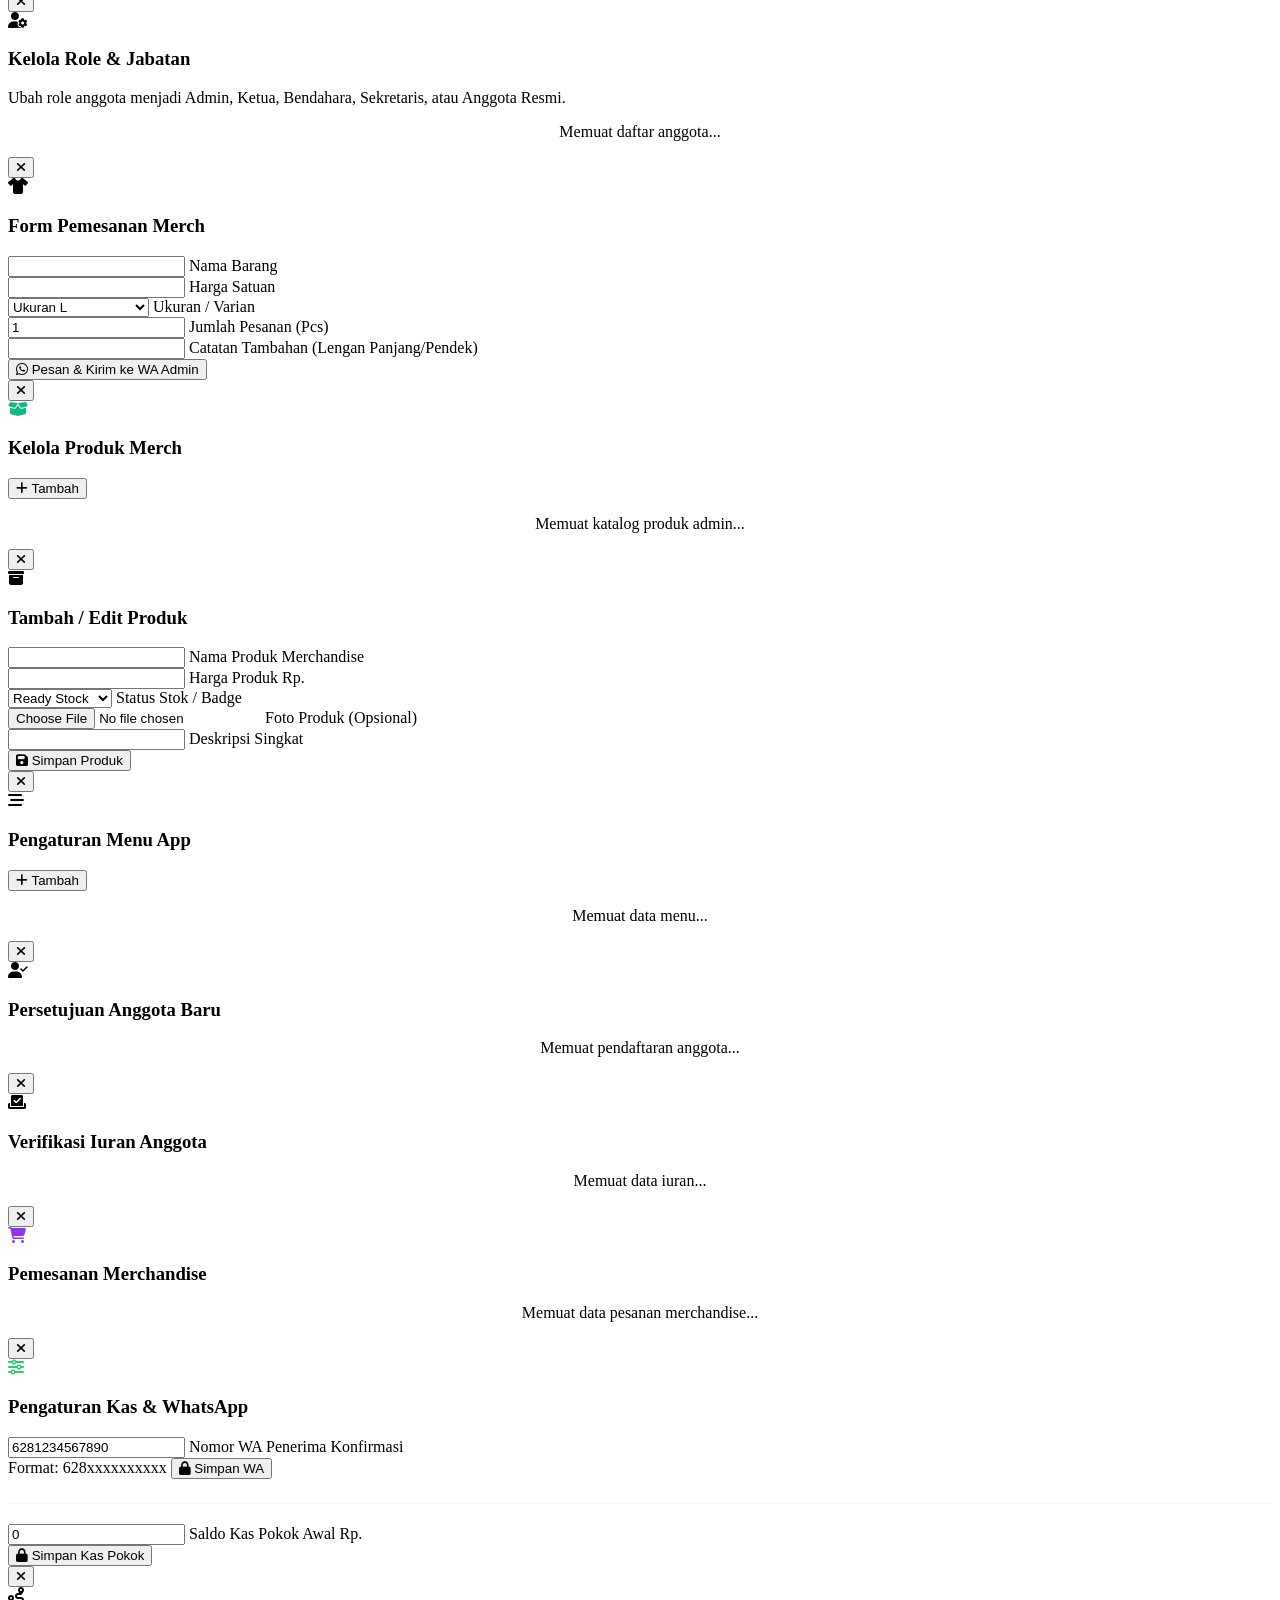
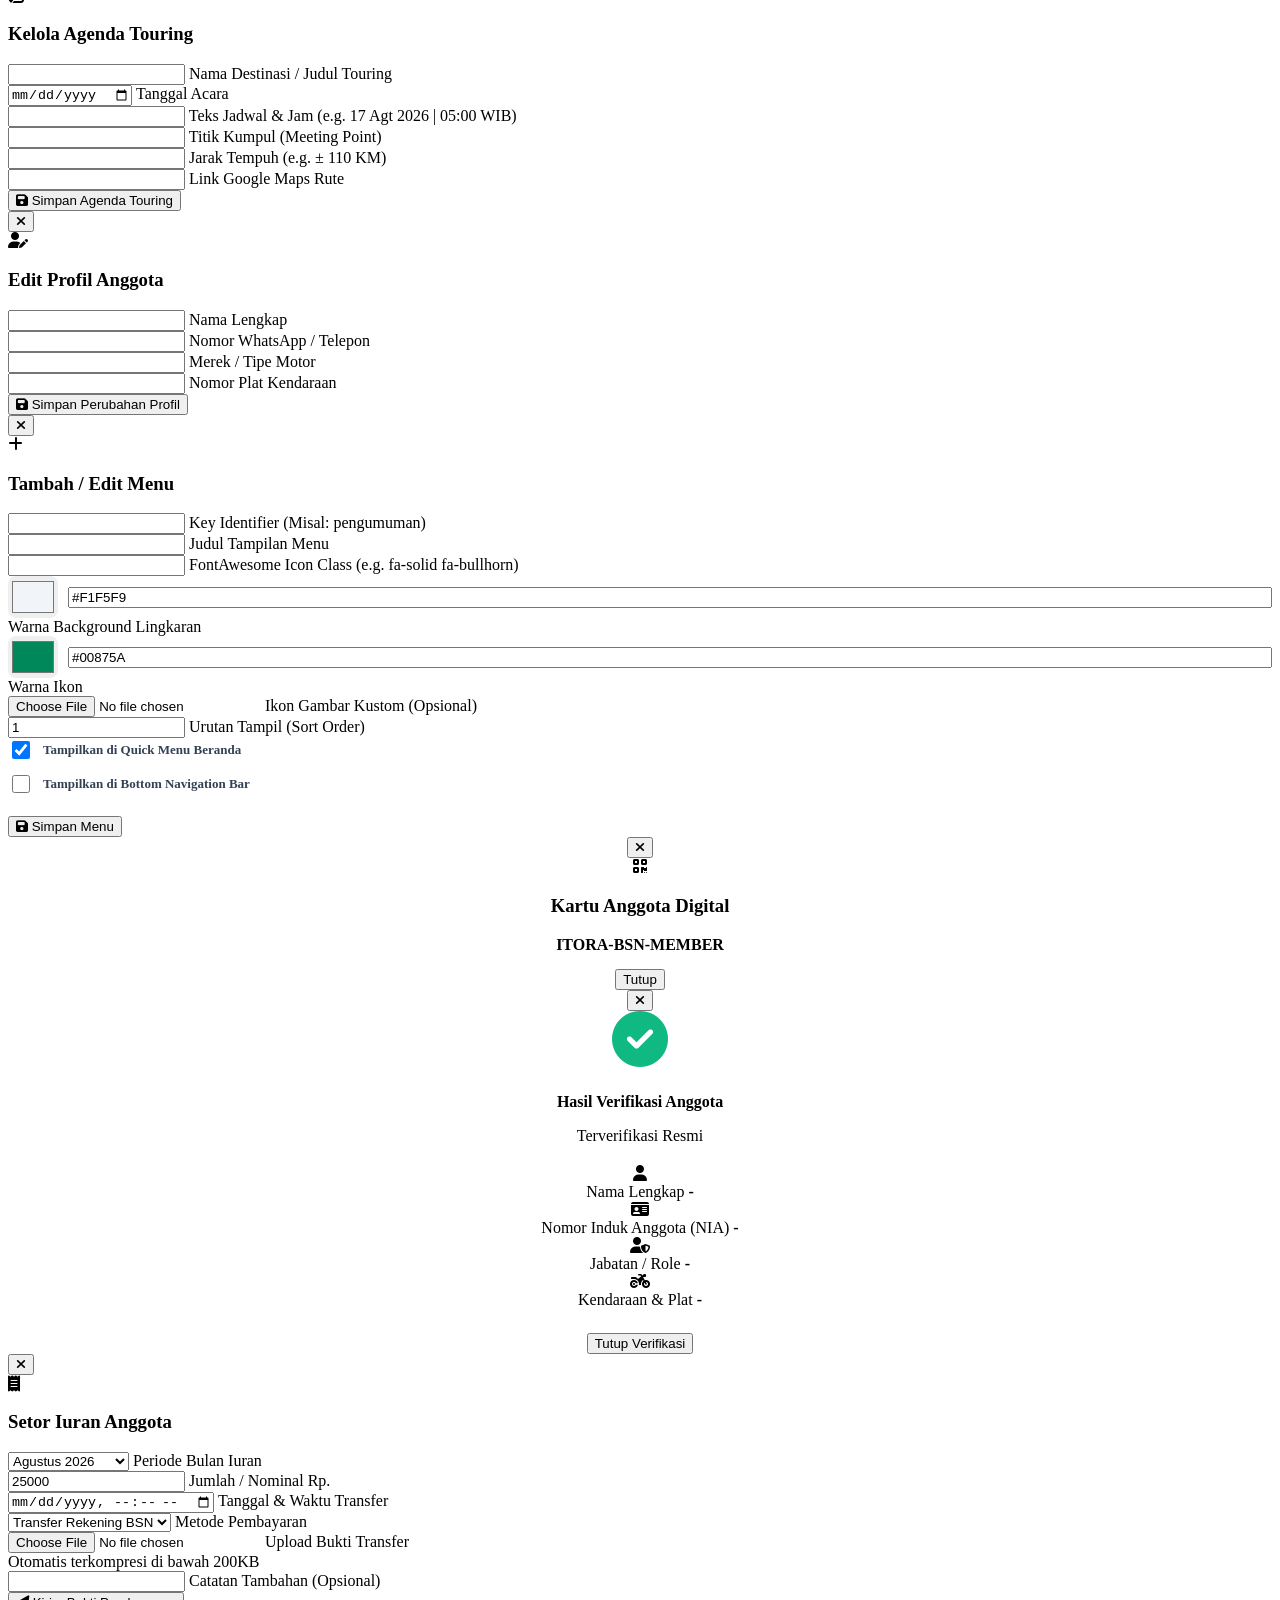
==== commit 28a219dd: "Rename dasboard1.html to index.html" ====
--- a/index.html
+++ b/index.html
@@ -3,1046 +3,1287 @@
 <head>
   <meta charset="UTF-8">
   <meta name="viewport" content="width=device-width, initial-scale=1.0, maximum-scale=1.0, user-scalable=no">
-  <title>ITORA BSN SURABAYA</title>
-
-  <!-- TAILWIND CSS & FONTAWESOME -->
-  <script src="https://cdn.tailwindcss.com"></script>
-  <script>
-    tailwind.config = {
-      theme: {
-        extend: {
-          colors: {
-            emerald: {
-              50: '#ecfdf5', 100: '#d1fae5', 200: '#a7f3d0', 300: '#6ee7b7', 400: '#34d399',
-              500: '#10b981', 600: '#059669', 700: '#047857', 800: '#065f46', 900: '#064e3b', 950: '#022c22',
-            }
-          },
-          fontFamily: { sans: ['Plus Jakarta Sans', 'Inter', 'sans-serif'] }
-        }
-      }
-    }
-  </script>
+  <title>ITORA BSN SURABAYA - App Komunitas</title>
+  
+  <meta name="theme-color" content="#00875A">
+  <meta name="apple-mobile-web-app-capable" content="yes">
+  <meta name="apple-mobile-web-app-status-bar-style" content="default">
+  <link rel="manifest" href="manifest.json">
+
+  <!-- FONTAWESOME CDN & GOOGLE FONTS -->
   <link rel="stylesheet" href="https://cdnjs.cloudflare.com/ajax/libs/font-awesome/6.5.1/css/all.min.css" crossorigin="anonymous" referrerpolicy="no-referrer" />
-  <link href="https://fonts.googleapis.com/css2?family=Plus+Jakarta+Sans:wght@400;500;600;700;800;900&family=Poppins:wght@400;500;600;700&display=swap" rel="stylesheet">
+  <link href="https://fonts.googleapis.com/css2?family=Plus+Jakarta+Sans:wght@400;500;600;700;800&family=Poppins:wght@400;500;600;700&display=swap" rel="stylesheet">
   
-  <!-- SUPABASE JS SDK -->
+  <!-- CSS EXTERNAL -->
+  <link rel="stylesheet" href="css/styles.css">
+
+  <!-- THIRD-PARTY LIBRARIES -->
   <script src="https://cdn.jsdelivr.net/npm/@supabase/supabase-js@2"></script>
-
-  <style>
-    @import url('https://fonts.googleapis.com/css2?family=Plus+Jakarta+Sans:wght@400;500;600;700;800;900&family=Poppins:wght@400;500;600;700&display=swap');
-
-    body { font-family: 'Plus Jakarta Sans', sans-serif; background-color: #F8FAFC; color: #0F172A; }
-    .emerald-gradient { background: linear-gradient(135deg, #064e3b 0%, #047857 50%, #059669 100%); }
-
-    /* SPLASH SCREEN EXTRA LARGE (SERTA ANIMASI MOTOR KENCANG) */
-    #splash-screen {
-      position: fixed; inset: 0; background: #0F172A; z-index: 99999;
-      display: flex; flex-direction: column; align-items: center; justify-content: center;
-      overflow: hidden;
-    }
-    .splash-logo { text-align: center; color: #FFFFFF; position: relative; }
-    
-    .fast-bike-container {
-      position: relative;
-      display: inline-block;
-      padding: 15px 35px;
-    }
-
-    /* Ukuran Ikon Motor Diperbesar (6.5rem di HP, 8.5rem di Layar Besar) */
-    .fast-bike {
-      font-size: 6.5rem;
-      color: #F59E0B;
-      display: inline-block;
-      animation: bikeSpeed 0.9s infinite ease-in-out;
-      filter: drop-shadow(0 0 25px rgba(245, 158, 11, 0.75));
-    }
-
-    @media (min-width: 640px) {
-      .fast-bike { font-size: 8.5rem; }
-    }
-
-    @keyframes bikeSpeed {
-      0% {
-        transform: translateX(-60px) skewX(-20deg) scale(0.85);
-        opacity: 0.15;
-      }
-      50% {
-        transform: translateX(15px) skewX(-25deg) scale(1.15);
-        opacity: 1;
-      }
-      100% {
-        transform: translateX(90px) skewX(-15deg) scale(1);
-        opacity: 0;
-      }
-    }
-
-    /* Ukuran Speed Lines Diperbesar */
-    .speed-lines {
-      position: absolute;
-      top: 50%;
-      left: -60px;
-      transform: translateY(-50%);
-      font-weight: 900;
-      font-style: italic;
-      font-size: 2.8rem;
-      color: rgba(245, 158, 11, 0.6);
-      letter-spacing: -5px;
-      animation: speedPulse 0.3s infinite alternate;
-      pointer-events: none;
-    }
-
-    @keyframes speedPulse {
-      from { opacity: 0.3; transform: translateY(-50%) scaleX(0.7); }
-      to { opacity: 0.95; transform: translateY(-50%) scaleX(1.5); }
-    }
-
-    /* Spinner Diperbesar */
-    .spinner {
-      width: 58px; height: 58px; border: 5px solid rgba(245, 158, 11, 0.2); border-top-color: #F59E0B;
-      border-radius: 50%; animation: spin 0.8s infinite linear; margin-top: 35px;
-    }
-    @keyframes spin { to { transform: rotate(360deg); } }
-
-    /* AUTH MODAL STYLES */
-    .auth-overlay {
-      position: fixed; inset: 0;
-      background: linear-gradient(rgba(15, 23, 42, 0.6), rgba(15, 23, 42, 0.6)), 
-                  url('https://images.unsplash.com/photo-1558981806-ec527fa84c39?w=1200&auto=format&fit=crop&q=80') center/cover no-repeat;
-      z-index: 10000; display: flex; align-items: center; justify-content: center; padding: 20px; overflow-y: auto;
-    }
-
-    .auth-card {
-      width: 100%; max-width: 440px; border-radius: 28px; padding: 28px 24px; position: relative;
-      background: rgba(255, 255, 255, 0.95); backdrop-filter: blur(18px);
-      border: 1px solid rgba(255, 255, 255, 0.8); box-shadow: 0 20px 50px rgba(0, 0, 0, 0.25);
-    }
-
-    .form-group { margin-bottom: 16px; position: relative; }
-    .form-group label { display: flex; align-items: center; gap: 6px; font-size: 0.8rem; font-weight: 700; color: #334155; margin-bottom: 6px; }
-    .input-control {
-      width: 100%; padding: 12px 16px; border-radius: 14px; border: 1.5px solid #E2E8F0;
-      background: #F8FAFC; color: #0F172A; outline: none; font-size: 0.88rem; font-weight: 500;
-    }
-    .input-control:focus { border-color: #059669; background: #FFFFFF; }
-
-    .btn-primary {
-      width: 100%; background: #00875A; color: #FFFFFF; border-radius: 16px; padding: 12px; font-size: 0.9rem; font-weight: 700;
-      border: none; box-shadow: 0 6px 18px rgba(0, 135, 90, 0.3); cursor: pointer;
-    }
-    .btn-gold {
-      background: #D4AF37; color: #000; font-weight: 700; padding: 10px 16px; border-radius: 12px; border: none; cursor: pointer;
-    }
-
-    .modal-admin-item {
-      display: flex; align-items: center; justify-content: space-between; padding: 12px;
-      background: #F1F5F9; border-radius: 12px; margin-bottom: 8px; border: 1px solid #E2E8F0;
-    }
-
-    #toast-container { position: fixed; top: 20px; left: 50%; transform: translateX(-50%); z-index: 99999; width: 90%; max-width: 400px; }
-    .toast { padding: 14px 18px; border-radius: 16px; color: white; font-size: 0.85rem; font-weight: 600; margin-bottom: 10px; display: flex; align-items: center; gap: 12px; box-shadow: 0 10px 25px rgba(0,0,0,0.15); }
-
-    .slide-fade { transition: opacity 0.7s ease-in-out; }
-    .dot-indicator { transition: all 0.3s ease; }
-    .dot-indicator.active { width: 28px; background-color: #F59E0B; border-radius: 8px; }
-  </style>
+  <script src="https://cdnjs.cloudflare.com/ajax/libs/qrcodejs/1.0.0/qrcode.min.js"></script>
+  <script src="https://cdnjs.cloudflare.com/ajax/libs/jspdf/2.5.1/jspdf.umd.min.js"></script>
+  <script src="https://cdnjs.cloudflare.com/ajax/libs/jspdf-autotable/3.5.31/jspdf.plugin.autotable.min.js"></script>
+  <script src="https://cdnjs.cloudflare.com/ajax/libs/xlsx/0.18.5/xlsx.full.min.js"></script>
 </head>
-<body class="antialiased min-h-screen flex flex-col justify-between">
+<body>
+
+  <!-- PEMBERITAHUAN KHUSUS LAYAR DESKTOP -->
+  <div id="desktop-blank-notice">
+    <div>
+      <i class="fa-solid fa-mobile-screen-button"></i>
+      <h2>Aplikasi Khusus Tampilan Mobile</h2>
+      <p>Silakan buka situs <strong>itora.my.id</strong> melalui Smartphone / HP Anda.</p>
+    </div>
+  </div>
 
   <div id="toast-container"></div>
 
-  <!-- SPLASH SCREEN EXTRA LARGE MOTOR KENCANG -->
+  <!-- SPLASH SCREEN -->
   <div id="splash-screen">
     <div class="splash-logo">
-      <div class="fast-bike-container">
-        <span class="speed-lines">///</span>
-        <i class="fa-solid fa-motorcycle fast-bike"></i>
-      </div>
-      <h1 class="text-4xl sm:text-5xl font-black tracking-tight text-white mt-3 drop-shadow-md">ITORA</h1>
-      <span class="text-sm sm:text-base font-extrabold text-amber-400 tracking-[0.3em] uppercase block mt-1">BSN SURABAYA</span>
+      <i class="fa-solid fa-motorcycle"></i>
+      <h1>ITORA BSN</h1>
+      <span>SURABAYA CLUB</span>
     </div>
     <div class="spinner"></div>
   </div>
 
-  <!-- LANDING PAGE -->
-  <div id="landing-screen" style="display: block;">
-    
-    <header class="emerald-gradient text-white shadow-xl relative overflow-hidden">
-        <div class="max-w-7xl mx-auto px-6 py-8 relative z-10">
-            <div class="flex justify-between items-center mb-6">
-                <div class="flex items-center gap-2">
-                    <i class="fa-solid fa-motorcycle text-amber-400 text-2xl"></i>
-                    <span class="font-extrabold text-lg tracking-tight">ITORA BSN SURABAYA</span>
-                </div>
-
-                <div class="flex items-center gap-2">
-                  <button type="button" id="btn-admin-landing-setting" onclick="app.showAdminBoardModal()" style="display:none;" class="bg-amber-500 hover:bg-amber-400 text-slate-950 px-4 py-2 rounded-full font-bold text-xs shadow-lg transition flex items-center gap-2 border border-amber-300">
-                      <i class="fa-solid fa-gear"></i> Pengaturan
-                  </button>
-
-                  <button type="button" id="btn-go-dashboard" onclick="window.location.href='dashboard'" style="display:none;" class="bg-amber-500 hover:bg-amber-400 text-slate-950 px-5 py-2 rounded-full font-bold text-xs shadow-lg transition flex items-center gap-2">
-                      <i class="fa-solid fa-gauge-high"></i> Dashboard
-                  </button>
-
-                  <button type="button" id="btn-logout-main" onclick="app.handleLogout()" style="display:none;" class="bg-red-600 hover:bg-red-500 text-white px-4 py-2 rounded-full font-bold text-xs shadow-lg transition flex items-center gap-2">
-                      <i class="fa-solid fa-right-from-bracket"></i> Keluar
-                  </button>
-
-                  <button type="button" id="btn-login-main" onclick="app.showAuthModal()" class="bg-amber-500 hover:bg-amber-400 text-slate-950 px-5 py-2 rounded-full font-bold text-xs shadow-lg transition flex items-center gap-2">
-                      <i class="fa-solid fa-right-to-bracket"></i> Masuk Anggota
-                  </button>
-                </div>
-            </div>
-
-            <div class="text-center py-4">
-                <div class="inline-flex items-center gap-2 px-3.5 py-1.5 rounded-full bg-emerald-800/60 border border-emerald-500/30 text-emerald-200 text-xs font-semibold mb-3 backdrop-blur-md">
-                    <i class="fa-solid fa-motorcycle text-emerald-400"></i> Komunitas Otomotif Bank Syariah Nasional
-                </div>
-                <h1 class="text-3xl md:text-5xl font-extrabold tracking-tight text-white mb-2">
-                    ITORA CHAPTER BSN SURABAYA
-                </h1>
-                <p class="text-emerald-100 text-sm md:text-lg max-w-2xl mx-auto font-light">
-                    Ikatan Motor (BSN) — Regional Surabaya
-                </p>
-            </div>
-        </div>
-    </header>
-
-    <main class="max-w-7xl mx-auto px-4 sm:px-6 py-12 flex-grow w-full">
-        
-        <div class="text-center mb-10">
-            <h2 class="text-2xl md:text-3xl font-bold text-slate-900 tracking-tight">Struktur Kepengurusan</h2>
-            <div class="w-16 h-1 bg-emerald-600 mx-auto mt-2 rounded-full"></div>
-        </div>
-
-        <!-- TIER 1: PEMBINA -->
-        <div class="flex justify-center mb-12">
-            <div id="board-tier-pembina" class="w-full max-w-sm"></div>
-        </div>
-
-        <!-- TIER 2: KETUA & WAKIL -->
-        <div class="mb-12">
-            <h3 class="text-center font-bold text-slate-700 uppercase tracking-widest text-xs mb-4">Ketua & Wakil Ketua Chapter</h3>
-            <div id="board-tier-ketua" class="flex flex-wrap justify-center gap-6"></div>
-        </div>
-
-        <!-- TIER 3: SEKRETARIS & BENDAHARA -->
-        <div class="mb-14">
-            <h3 class="text-center font-bold text-slate-700 uppercase tracking-widest text-xs mb-4">Pengurus Harian</h3>
-            <div id="board-tier-harian" class="grid grid-cols-1 md:grid-cols-2 gap-6 max-w-4xl mx-auto"></div>
-        </div>
-
-        <!-- TIER 4: DIVISI KEGIATAN -->
-        <div class="mb-16">
-            <div class="relative my-8 text-center">
-                <div class="absolute inset-0 flex items-center"><div class="w-full border-t border-slate-200"></div></div>
-                <span class="relative px-6 py-2 bg-slate-100 text-slate-600 font-bold text-xs uppercase tracking-widest rounded-full border border-slate-200">
-                    Koordinator Divisi Kegiatan
-                </span>
-            </div>
-
-            <div id="board-tier-divisi" class="grid grid-cols-1 sm:grid-cols-2 lg:grid-cols-4 gap-6"></div>
-        </div>
-
-        <!-- REGISTRASI CEPAT -->
-        <section id="section-landing-register" class="bg-gradient-to-br from-emerald-900 via-emerald-800 to-emerald-950 rounded-3xl text-white p-8 md:p-12 shadow-2xl relative overflow-hidden">
-            <div class="max-w-4xl mx-auto relative z-10">
-                <div class="text-center mb-8">
-                    <span class="inline-block bg-emerald-700/60 border border-emerald-500/30 text-emerald-200 text-xs font-bold px-4 py-1.5 rounded-full uppercase tracking-widest mb-3">
-                        Registrasi Anggota Baru
-                    </span>
-                    <h2 class="text-2xl md:text-4xl font-extrabold tracking-tight">Daftar Anggota ITORA</h2>
-                    <p class="text-emerald-100 text-sm md:text-base mt-2 max-w-xl mx-auto font-light">
-                        Khusus Karyawan Bank Syariah Nasional (BSN) Chapter Surabaya & Sekitarnya.
-                    </p>
-                </div>
-
-                <form class="bg-white/10 backdrop-blur-md border border-white/15 rounded-2xl p-6 md:p-8 space-y-5" onsubmit="app.handleLandingRegisterSubmit(event)">
-                    <div class="grid grid-cols-1 md:grid-cols-2 gap-5">
-                        <div>
-                            <label class="block text-xs font-semibold uppercase tracking-wider text-emerald-100 mb-1.5">Nama Lengkap</label>
-                            <input type="text" id="landing-fullname" placeholder="Sutrisno" required class="w-full bg-slate-900/40 border border-emerald-500/30 rounded-xl px-4 py-3 text-sm text-white placeholder-emerald-200/50 focus:outline-none focus:ring-2 focus:ring-emerald-400">
-                        </div>
-
-                        <div>
-                            <label class="block text-xs font-semibold uppercase tracking-wider text-emerald-100 mb-1.5">Email Resmi</label>
-                            <input type="email" id="landing-email" placeholder="nama@bsn.co.id" required class="w-full bg-slate-900/40 border border-emerald-500/30 rounded-xl px-4 py-3 text-sm text-white placeholder-emerald-200/50 focus:outline-none focus:ring-2 focus:ring-emerald-400">
-                        </div>
-
-                        <div>
-                            <label class="block text-xs font-semibold uppercase tracking-wider text-emerald-100 mb-1.5">Kata Sandi Akun</label>
-                            <input type="password" id="landing-password" placeholder="••••••••" required minlength="6" class="w-full bg-slate-900/40 border border-emerald-500/30 rounded-xl px-4 py-3 text-sm text-white placeholder-emerald-200/50 focus:outline-none focus:ring-2 focus:ring-emerald-400">
-                        </div>
-
-                        <div>
-                            <label class="block text-xs font-semibold uppercase tracking-wider text-emerald-100 mb-1.5">Nomor WhatsApp</label>
-                            <input type="tel" id="landing-phone" placeholder="081234567890" required class="w-full bg-slate-900/40 border border-emerald-500/30 rounded-xl px-4 py-3 text-sm text-white placeholder-emerald-200/50 focus:outline-none focus:ring-2 focus:ring-emerald-400">
-                        </div>
-                    </div>
-
-                    <div class="grid grid-cols-1 md:grid-cols-2 gap-5">
-                        <div>
-                            <label class="block text-xs font-semibold uppercase tracking-wider text-emerald-100 mb-1.5">Merk & Type Motor</label>
-                            <input type="text" id="landing-bike" placeholder="Honda Vario 160 / NMAX" required class="w-full bg-slate-900/40 border border-emerald-500/30 rounded-xl px-4 py-3 text-sm text-white placeholder-emerald-200/50 focus:outline-none focus:ring-2 focus:ring-emerald-400">
-                        </div>
-
-                        <div>
-                            <label class="block text-xs font-semibold uppercase tracking-wider text-emerald-100 mb-1.5">Plat Nomor Kendaraan</label>
-                            <input type="text" id="landing-plate" placeholder="L 1234 ABC" required class="w-full bg-slate-900/40 border border-emerald-500/30 rounded-xl px-4 py-3 text-sm text-white placeholder-emerald-200/50 focus:outline-none focus:ring-2 focus:ring-emerald-400">
-                        </div>
-                    </div>
-
-                    <div class="pt-3 text-center">
-                        <button type="submit" id="btn-landing-register" class="w-full sm:w-auto px-8 py-3.5 bg-emerald-400 hover:bg-emerald-300 text-emerald-950 font-bold rounded-xl shadow-lg transition flex items-center justify-center gap-2 mx-auto cursor-pointer">
-                            <i class="fa-solid fa-paper-plane"></i>
-                            <span>Daftar Anggota ITORA</span>
-                        </button>
-                    </div>
-                </form>
-            </div>
-        </section>
-
-        <!-- SLIDE DOKUMENTASI PROFESIONAL -->
-        <section id="section-landing-gallery" style="display: none;" class="relative">
-            <div class="text-center mb-8">
-                <span class="inline-block bg-amber-100 border border-amber-300 text-amber-800 text-xs font-bold px-4 py-1.5 rounded-full uppercase tracking-widest mb-2">
-                    <i class="fa-solid fa-camera text-amber-600"></i> Galeri Komunitas
-                </span>
-                <h2 class="text-2xl md:text-3xl font-extrabold text-slate-900 tracking-tight">Dokumentasi & Keakraban</h2>
-                <p class="text-slate-500 text-xs md:text-sm mt-1">Momen kebersamaan seluruh anggota ITORA Chapter BSN Surabaya</p>
-            </div>
-
-            <div class="relative w-full max-w-5xl mx-auto h-[260px] sm:h-[380px] md:h-[480px] rounded-3xl overflow-hidden shadow-2xl border border-slate-200 bg-slate-900 group" onmouseenter="app.stopSliderAutoplay()" onmouseleave="app.startSliderAutoplay()">
-                
-                <div id="carousel-slides-wrapper" class="w-full h-full relative">
-                    <div class="slide-item absolute inset-0 opacity-100 slide-fade flex items-end">
-                        <img src="https://images.unsplash.com/photo-1558981806-ec527fa84c39?w=1200&auto=format&fit=crop&q=80" class="absolute inset-0 w-full h-full object-cover">
-                        <div class="absolute inset-0 bg-gradient-to-t from-slate-950/90 via-slate-950/30 to-transparent"></div>
-                        <div class="relative z-10 p-6 sm:p-10 text-white max-w-2xl">
-                            <span class="bg-amber-500 text-slate-950 text-[10px] sm:text-xs font-bold px-3 py-1 rounded-full uppercase tracking-widest mb-2 inline-block">Touring Utama</span>
-                            <h3 class="text-xl sm:text-3xl font-extrabold mb-1 drop-shadow-md">Lautan Pasir Bromo</h3>
-                            <p class="text-xs sm:text-sm text-slate-200 font-light">Eksplorasi keindahan alam dan ujinyawa kebersamaan rombongan ITORA BSN.</p>
-                        </div>
-                    </div>
-
-                    <div class="slide-item absolute inset-0 opacity-0 slide-fade flex items-end">
-                        <img src="https://images.unsplash.com/photo-1568772585407-9361f9bf3a87?w=1200&auto=format&fit=crop&q=80" class="absolute inset-0 w-full h-full object-cover">
-                        <div class="absolute inset-0 bg-gradient-to-t from-slate-950/90 via-slate-950/30 to-transparent"></div>
-                        <div class="relative z-10 p-6 sm:p-10 text-white max-w-2xl">
-                            <span class="bg-emerald-500 text-white text-[10px] sm:text-xs font-bold px-3 py-1 rounded-full uppercase tracking-widest mb-2 inline-block">Kopdar Rutin</span>
-                            <h3 class="text-xl sm:text-3xl font-extrabold mb-1 drop-shadow-md">Silaturahmi & Doa Bersama</h3>
-                            <p class="text-xs sm:text-sm text-slate-200 font-light">Membangun solidaritas antar karyawan Bank Syariah Nasional Surabaya.</p>
-                        </div>
-                    </div>
-
-                    <div class="slide-item absolute inset-0 opacity-0 slide-fade flex items-end">
-                        <img src="https://images.unsplash.com/photo-1558980664-3a031cf67ea8?w=1200&auto=format&fit=crop&q=80" class="absolute inset-0 w-full h-full object-cover">
-                        <div class="absolute inset-0 bg-gradient-to-t from-slate-950/90 via-slate-950/30 to-transparent"></div>
-                        <div class="relative z-10 p-6 sm:p-10 text-white max-w-2xl">
-                            <span class="bg-amber-500 text-slate-950 text-[10px] sm:text-xs font-bold px-3 py-1 rounded-full uppercase tracking-widest mb-2 inline-block">Rute Jalibar</span>
-                            <h3 class="text-xl sm:text-3xl font-extrabold mb-1 drop-shadow-md">Rolling City Batu Malang</h3>
-                            <p class="text-xs sm:text-sm text-slate-200 font-light">Menikmati kesejukan udara kota Batu dalam kampanye Cari_Aman di jalan.</p>
-                        </div>
-                    </div>
-                </div>
-
-                <div class="absolute top-4 right-4 z-20 bg-slate-950/60 backdrop-blur-md border border-white/20 text-white px-3 py-1.5 rounded-full text-[10px] sm:text-xs font-bold flex items-center gap-2 shadow-lg">
-                    <i class="fa-solid fa-shield text-emerald-400"></i> ITORA BSN SURABAYA
-                </div>
-
-                <button type="button" onclick="app.prevSlide()" class="absolute left-4 top-1/2 -translate-y-1/2 z-20 w-10 h-10 sm:w-12 sm:h-12 rounded-full bg-slate-950/40 hover:bg-emerald-600 text-white backdrop-blur-md border border-white/20 flex items-center justify-center transition shadow-lg opacity-80 group-hover:opacity-100 cursor-pointer">
-                    <i class="fa-solid fa-chevron-left text-sm sm:text-base"></i>
-                </button>
-                <button type="button" onclick="app.nextSlide()" class="absolute right-4 top-1/2 -translate-y-1/2 z-20 w-10 h-10 sm:w-12 sm:h-12 rounded-full bg-slate-950/40 hover:bg-emerald-600 text-white backdrop-blur-md border border-white/20 flex items-center justify-center transition shadow-lg opacity-80 group-hover:opacity-100 cursor-pointer">
-                    <i class="fa-solid fa-chevron-right text-sm sm:text-base"></i>
-                </button>
-
-                <div id="carousel-dots-container" class="absolute bottom-4 left-1/2 -translate-x-1/2 z-20 flex items-center gap-2 bg-slate-950/40 px-4 py-2 rounded-full backdrop-blur-md border border-white/10">
-                    <button type="button" onclick="app.goToSlide(0)" class="dot-indicator w-2.5 h-2.5 rounded-full bg-white/50 hover:bg-white active"></button>
-                    <button type="button" onclick="app.goToSlide(1)" class="dot-indicator w-2.5 h-2.5 rounded-full bg-white/50 hover:bg-white"></button>
-                    <button type="button" onclick="app.goToSlide(2)" class="dot-indicator w-2.5 h-2.5 rounded-full bg-white/50 hover:bg-white"></button>
-                </div>
-            </div>
-        </section>
-
-    </main>
-
-    <footer class="bg-emerald-950 text-emerald-400 text-xs py-8 border-t border-emerald-900/60">
-        <div class="max-w-7xl mx-auto px-6 text-center space-y-2">
-            <p class="font-semibold text-emerald-200">ITORA Chapter BSN Surabaya — Ikatan Motor Bank Syariah Nasional</p>
-            <p class="text-emerald-500">© 2026 ITORA BSN Surabaya. All Rights Reserved.</p>
-        </div>
-    </footer>
-
-  </div>
-
-  <!-- AUTH MODAL (LOGIN) -->
-  <div id="auth-screen" class="auth-overlay" style="display: none;">
+  <!-- 1. AUTH SCREEN -->
+  <div id="auth-screen" class="auth-overlay">
     <div class="auth-card">
-      <button type="button" onclick="app.hideAuthModal()" style="position:absolute; top:16px; right:18px; border:none; background:#F1F5F9; color:#64748B; width:32px; height:32px; border-radius:50%; cursor:pointer;">
-        <i class="fa-solid fa-xmark"></i>
-      </button>
-
-      <div style="text-align:center; margin-bottom:20px;">
-        <i class="fa-solid fa-shield-halved" style="font-size:3rem; color:#00875A; margin-bottom:8px;"></i>
-        <h2 id="auth-title" style="font-size:1.4rem; font-weight:800; color:#0F172A;">Masuk Anggota</h2>
-        <p id="auth-subtitle" style="font-size:0.78rem; color:#64748B; margin-top:4px;">Gunakan email & kata sandi akun ITORA Anda</p>
+      <div class="auth-header">
+        <i class="fa-solid fa-shield-halved auth-icon"></i>
+        <h2 id="auth-title">Masuk Anggota</h2>
+        <p id="auth-subtitle">Gunakan email & kata sandi akun ITORA Anda</p>
       </div>
 
       <form id="auth-form" onsubmit="app.handleAuthSubmit(event)">
+        <div class="form-group" id="group-fullname" style="display: none;">
+          <label><i class="fa-solid fa-user"></i> Nama Lengkap</label>
+          <input type="text" class="input-control" id="auth-fullname" placeholder="Sutrisno">
+        </div>
+
         <div class="form-group">
           <label><i class="fa-solid fa-envelope"></i> Email Resmi</label>
           <input type="email" class="input-control" id="auth-email" placeholder="nama@bsn.co.id" required>
         </div>
 
         <div class="form-group">
-          <div class="flex justify-between items-center mb-1">
-            <label class="!mb-0"><i class="fa-solid fa-lock"></i> Kata Sandi</label>
-            <a href="javascript:void(0)" onclick="app.showForgotPasswordModal()" class="text-xs text-emerald-600 font-bold hover:underline">Lupa Kata Sandi?</a>
-          </div>
+          <label><i class="fa-solid fa-lock"></i> Kata Sandi</label>
           <input type="password" class="input-control" id="auth-password" placeholder="••••••••" required minlength="6">
         </div>
 
-        <button type="submit" class="btn-primary" id="auth-submit-btn">
+        <button type="submit" class="btn btn-primary" id="auth-submit-btn">
           <i class="fa-solid fa-motorcycle"></i> Masuk Sekarang
         </button>
       </form>
 
-      <button type="button" style="width:100%; border:1.5px solid #00875A; color:#00875A; background:transparent; padding:12px; border-radius:16px; margin-top:10px; font-weight:700;" id="auth-toggle-btn" onclick="app.toggleAuthMode()">
+      <button type="button" class="btn btn-outline" id="auth-toggle-btn" onclick="app.toggleAuthMode()">
         Belum Memiliki Akun? Daftar Disini
       </button>
     </div>
   </div>
 
-  <!-- MODAL LUPA PASSWORD -->
-  <div id="forgot-modal" class="auth-overlay" style="display: none; z-index: 10002;">
+  <!-- 2. SCREEN FORM LENGKAPI DATA DIRI -->
+  <div id="complete-data-screen" class="auth-overlay" style="display: none;">
     <div class="auth-card">
-      <button type="button" onclick="app.hideForgotPasswordModal()" style="position:absolute; top:16px; right:18px; border:none; background:#F1F5F9; color:#64748B; width:32px; height:32px; border-radius:50%; cursor:pointer;">
-        <i class="fa-solid fa-xmark"></i>
-      </button>
-
-      <div style="text-align:center; margin-bottom:20px;">
-        <i class="fa-solid fa-key text-amber-500" style="font-size:3rem; margin-bottom:8px;"></i>
-        <h2 style="font-size:1.3rem; font-weight:800; color:#0F172A;">Reset Kata Sandi</h2>
-        <p style="font-size:0.78rem; color:#64748B; margin-top:4px;">Masukkan email resmi Anda untuk menerima instruksi pemulihan kata sandi.</p>
-      </div>
-
-      <form onsubmit="app.handleForgotPasswordSubmit(event)">
+      <div class="auth-header">
+        <i class="fa-solid fa-id-card-clip auth-icon" style="color: var(--accent-gold);"></i>
+        <h2>Lengkapi Data Anggota</h2>
+        <p style="font-size: var(--font-xs); color:var(--text-muted-dark); margin-top:4px;">
+          Lengkapi data diri & kendaraan Anda untuk mengajukan persetujuan akun ke Admin/Super Admin.
+        </p>
+      </div>
+
+      <form id="form-complete-data" onsubmit="app.handleSaveInitialData(event)">
         <div class="form-group">
-          <label><i class="fa-solid fa-envelope"></i> Email Terdaftar</label>
-          <input type="email" class="input-control" id="forgot-email" placeholder="nama@bsn.co.id" required>
-        </div>
-
-        <button type="submit" class="btn-primary" id="btn-forgot-submit" style="background:#00875A;">
-          <i class="fa-solid fa-paper-plane"></i> Kirim Link Reset Password
+          <label><i class="fa-solid fa-user"></i> Nama Lengkap</label>
+          <input type="text" class="input-control" id="init-fullname" placeholder="Sutrisno" required>
+        </div>
+
+        <div class="form-group">
+          <label><i class="fa-brands fa-whatsapp"></i> Nomor WhatsApp</label>
+          <input type="text" class="input-control" id="init-phone" placeholder="081234567890" required>
+        </div>
+
+        <div class="form-group">
+          <label><i class="fa-solid fa-motorcycle"></i> Merek / Tipe Motor</label>
+          <input type="text" class="input-control" id="init-bike" placeholder="Honda Vario 160 / Yamaha NMAX" required>
+        </div>
+
+        <div class="form-group">
+          <label><i class="fa-solid fa-rectangle-ad"></i> Nomor Plat Kendaraan</label>
+          <input type="text" class="input-control" id="init-plate" placeholder="L 1234 ABC" required>
+        </div>
+
+        <button type="submit" class="btn btn-gold" id="btn-submit-init-data">
+          <i class="fa-solid fa-paper-plane"></i> Kirim Data & Ajukan Verifikasi
         </button>
       </form>
-
-      <button type="button" style="width:100%; border:none; color:#64748B; background:transparent; padding:10px; margin-top:8px; font-weight:700; font-size:0.8rem;" onclick="app.hideForgotPasswordModal(); app.showAuthModal();">
-        <i class="fa-solid fa-arrow-left"></i> Kembali ke Form Login
+      <button type="button" class="btn btn-outline" onclick="app.handleLogout()" style="margin-top:10px;">
+        <i class="fa-solid fa-right-from-bracket"></i> Keluar
       </button>
     </div>
   </div>
 
-  <!-- MODAL SET KATA SANDI BARU -->
-  <div id="reset-password-modal" class="auth-overlay" style="display: none; z-index: 10003;">
-    <div class="auth-card">
-      <div style="text-align:center; margin-bottom:20px;">
-        <i class="fa-solid fa-lock text-emerald-600" style="font-size:3rem; margin-bottom:8px;"></i>
-        <h2 style="font-size:1.3rem; font-weight:800; color:#0F172A;">Buat Kata Sandi Baru</h2>
-        <p style="font-size:0.78rem; color:#64748B; margin-top:4px;">Silakan masukkan kata sandi baru untuk akun ITORA Anda.</p>
-      </div>
-
-      <form onsubmit="app.handleUpdateNewPassword(event)">
-        <div class="form-group">
-          <label><i class="fa-solid fa-key"></i> Kata Sandi Baru</label>
-          <input type="password" class="input-control" id="new-password" placeholder="••••••••" required minlength="6">
-        </div>
-
-        <button type="submit" class="btn-primary" id="btn-reset-password-submit">
-          <i class="fa-solid fa-floppy-disk"></i> Simpan Kata Sandi Baru
-        </button>
-      </form>
-    </div>
-  </div>
-
-  <!-- MODAL SUPERADMIN: PENGATURAN STRUKTUR PENGURUS LANDING PAGE -->
-  <div id="modal-admin-board" class="auth-overlay" style="display: none;">
-    <div class="auth-card" style="max-width: 520px;">
-      <button type="button" onclick="app.closeAdminBoardModal()" style="position:absolute; top:16px; right:18px; border:none; background:#F1F5F9; color:#64748B; width:32px; height:32px; border-radius:50%; cursor:pointer;">
-        <i class="fa-solid fa-xmark"></i>
-      </button>
-
-      <div style="display:flex; justify-content:space-between; align-items:center; margin-bottom:16px;">
-        <h3 style="font-size:1.15rem; font-weight:800; color:#0F172A;"><i class="fa-solid fa-gear text-amber-500"></i> Pengaturan Landing Page</h3>
-        <button class="btn-gold" style="padding:6px 14px; font-size:0.75rem;" onclick="app.openAddBoardForm()"><i class="fa-solid fa-plus"></i> Tambah Pengurus</button>
-      </div>
-
-      <p style="font-size:0.75rem; color:#64748B; margin-bottom:12px;">Kelola daftar pengurus, ubah nama, foto, dan kategori yang tampil pada halaman utama:</p>
-
-      <div id="admin-board-list" style="max-height: 380px; overflow-y: auto;">
-        <p style="text-align:center; color:#64748B; font-size:0.8rem;">Memuat data pengurus...</p>
-      </div>
-    </div>
-  </div>
-
-  <!-- MODAL FORM EDIT / TAMBAH PENGURUS LANDING PAGE -->
-  <div id="modal-add-board" class="auth-overlay" style="display: none; z-index: 10005;">
-    <div class="auth-card">
-      <button type="button" onclick="app.closeAddBoardForm()" style="position:absolute; top:16px; right:18px; border:none; background:#F1F5F9; color:#64748B; width:32px; height:32px; border-radius:50%; cursor:pointer;">
-        <i class="fa-solid fa-xmark"></i>
-      </button>
-
-      <h3 style="font-size:1.1rem; font-weight:800; color:#0F172A; margin-bottom:16px;"><i class="fa-solid fa-user-pen text-emerald-600"></i> Form Pengurus Landing</h3>
-
-      <form id="form-board" onsubmit="app.handleSaveBoardMember(event)">
-        <input type="hidden" id="board-id">
-
-        <div class="form-group">
-          <label>Nama Lengkap Pengurus</label>
-          <input type="text" class="input-control" id="board-name" placeholder="Ahmad Fauzi" required>
-        </div>
-
-        <div class="form-group">
-          <label>Jabatan / Gelar (e.g. Ketua Chapter 1)</label>
-          <input type="text" class="input-control" id="board-title" placeholder="Ketua Chapter 1" required>
-        </div>
-
-        <div class="form-group">
-          <label>Kategori Struktur</label>
-          <select class="input-control" id="board-role-category" required>
-            <option value="pembina">Pembina / Penasihat</option>
-            <option value="ketua">Ketua Chapter</option>
-            <option value="wakil">Wakil Ketua</option>
-            <option value="sekretaris">Sekretaris</option>
-            <option value="bendahara">Bendahara</option>
-            <option value="divisi">Koordinator Divisi</option>
-          </select>
-        </div>
-
-        <div class="form-group">
-          <label>Upload Foto Diri Pengurus (Opsional)</label>
-          <input type="file" class="input-control" id="board-photo-file" accept="image/*">
-        </div>
-
-        <div class="form-group">
-          <label>Urutan Tampil (Sort Order)</label>
-          <input type="number" class="input-control" id="board-sort-order" value="1" required>
-        </div>
-
-        <button type="submit" class="btn-primary" id="btn-save-board" style="margin-top:10px;">
-          <i class="fa-solid fa-floppy-disk"></i> Simpan Data Pengurus
-        </button>
-      </form>
-    </div>
-  </div>
-
-  <!-- SCREEN PENDING APPROVAL -->
+  <!-- 3. SCREEN STATUS PERSETUJUAN / PENOLAKAN -->
   <div id="pending-approval-screen" class="auth-overlay" style="display: none;">
     <div class="auth-card" style="text-align: center;">
-      <i class="fa-solid fa-clock-rotate-left" style="color: #F59E0B; font-size:3.5rem; margin-bottom:12px;"></i>
-      <h2 style="font-size:1.3rem; font-weight:800;">Menunggu Persetujuan</h2>
-      <span style="display:inline-block; padding:4px 12px; background:#FEF3C7; color:#D97706; border-radius:20px; font-weight:700; font-size:0.7rem; margin:8px 0 16px;">Status: Pending Approval</span>
-
-      <p style="font-size: 0.85rem; color: #64748B; line-height: 1.5; margin-bottom: 20px;">
-        Data pendaftaran Anda telah dikirim. Akun Anda sedang ditinjau oleh <strong>Pengurus / Super Admin ITORA BSN SURABAYA</strong>.
+      <div class="auth-header">
+        <i class="fa-solid fa-clock-rotate-left auth-icon" id="approval-status-icon" style="color: #F59E0B; font-size:3.5rem;"></i>
+        <h2 style="margin-top:10px;" id="approval-status-title">Menunggu Persetujuan</h2>
+        <span class="badge badge-warning" style="margin-top:6px;" id="approval-status-badge">Status: Pending Approval</span>
+      </div>
+
+      <p style="font-size: var(--font-base); color: var(--text-muted-dark); line-height: 1.5; margin-bottom: 20px;" id="approval-status-desc">
+        Data diri Anda telah dikirim. Akun Anda sedang ditinjau oleh <strong>Pengurus / Super Admin ITORA BSN SURABAYA</strong>.
       </p>
 
-      <button type="button" class="btn-primary" onclick="app.contactAdminForApproval()">
+      <button type="button" class="btn btn-primary" onclick="app.contactAdminForApproval()">
         <i class="fa-brands fa-whatsapp"></i> Hubungi Pengurus via WA
       </button>
 
-      <button type="button" style="width:100%; border:1.5px solid #00875A; color:#00875A; background:transparent; padding:12px; border-radius:16px; margin-top:10px; font-weight:700;" onclick="app.checkSession()">
+      <button type="button" class="btn btn-outline" onclick="app.checkSession()" style="margin-top:10px;">
         <i class="fa-solid fa-rotate"></i> Cek Status Ulang
       </button>
 
-      <button type="button" style="width:100%; border:1.5px solid #EF4444; color:#EF4444; background:transparent; padding:12px; border-radius:16px; margin-top:8px; font-weight:700;" onclick="app.handleLogout()">
+      <button type="button" class="btn btn-outline" onclick="app.handleLogout()" style="margin-top:8px;">
         <i class="fa-solid fa-right-from-bracket"></i> Keluar
       </button>
     </div>
   </div>
 
-  <!-- JAVASCRIPT LOGIC INDEX.HTML -->
-  <script>
-    const SUPABASE_URL = 'https://lfusrctizdydnsiopzfi.supabase.co';
-    const SUPABASE_ANON_KEY = 'eyJhbGciOiJIUzI1NiIsInR5cCI6IkpXVCJ9.eyJpc3MiOiJzdXBhYmFzZSIsInJlZiI6ImxmdXNyY3RpemR5ZG5zaW9wemZpIiwicm9sZSI6ImFub24iLCJpYXQiOjE3ODU2NjI0OTQsImV4cCI6MjEwMTIzODQ5NH0.vWd4l9zbRg3HxHVECN8I67h7gGUsZdaRJ9bD-gmEDUY';
-
-    class LandingApp {
-      constructor() {
-        this.supabase = null;
-        this.currentUser = null;
-        this.currentProfile = null;
-        this.boardMembers = [];
-        this.currentSlide = 0;
-        this.sliderTimer = null;
-        this.initSupabase();
-      }
-
-      initSupabase() {
-        try {
-          if (window.supabase && typeof window.supabase.createClient === 'function') {
-            this.supabase = window.supabase.createClient(SUPABASE_URL, SUPABASE_ANON_KEY, {
-              auth: { persistSession: true, autoRefreshToken: true }
-            });
-          }
-        } catch (e) {
-          console.error(e);
-        }
-      }
-
-      async init() {
-        await this.loadBoardFromSupabase();
-
-        if (this.supabase) {
-          this.supabase.auth.onAuthStateChange((event) => {
-            if (event === 'PASSWORD_RECOVERY') {
-              document.getElementById('reset-password-modal').style.display = 'flex';
-            }
-          });
-        }
-
-        setTimeout(() => {
-          const splash = document.getElementById('splash-screen');
-          if (splash) splash.style.display = 'none';
-          this.checkSession();
-        }, 1200);
-      }
-
-      async checkSession() {
-        if (!this.supabase) return;
-        try {
-          const { data: { session } } = await this.supabase.auth.getSession();
-          if (session && session.user) {
-            this.currentUser = session.user;
-            await this.validateUserFlow();
-          } else {
-            this.showLandingPage();
-          }
-        } catch (e) {
-          this.showLandingPage();
-        }
-      }
-
-      async validateUserFlow() {
-        if (!this.currentUser) return;
-
-        const btnDashboard = document.getElementById('btn-go-dashboard');
-        const btnLogout = document.getElementById('btn-logout-main');
-        const btnLogin = document.getElementById('btn-login-main');
-        const btnSetting = document.getElementById('btn-admin-landing-setting');
-
-        if (btnDashboard) btnDashboard.style.display = 'flex';
-        if (btnLogout) btnLogout.style.display = 'flex';
-        if (btnLogin) btnLogin.style.display = 'none';
-
-        if (this.currentUser.email === 'mastrisnobpb@gmail.com') {
-          if (btnSetting) btnSetting.style.display = 'flex';
-        }
-
-        const registerSection = document.getElementById('section-landing-register');
-        const gallerySection = document.getElementById('section-landing-gallery');
-
-        if (registerSection) registerSection.style.display = 'none';
-        if (gallerySection) {
-          gallerySection.style.display = 'block';
-          this.startSliderAutoplay();
-        }
-      }
-
-      showLandingPage() {
-        document.getElementById('pending-approval-screen').style.display = 'none';
-        document.getElementById('landing-screen').style.display = 'block';
-
-        const btnDashboard = document.getElementById('btn-go-dashboard');
-        const btnLogout = document.getElementById('btn-logout-main');
-        const btnLogin = document.getElementById('btn-login-main');
-        const btnSetting = document.getElementById('btn-admin-landing-setting');
-
-        if (btnDashboard) btnDashboard.style.display = 'none';
-        if (btnLogout) btnLogout.style.display = 'none';
-        if (btnSetting) btnSetting.style.display = 'none';
-        if (btnLogin) btnLogin.style.display = 'flex';
-
-        const registerSection = document.getElementById('section-landing-register');
-        const gallerySection = document.getElementById('section-landing-gallery');
-        if (registerSection) registerSection.style.display = 'block';
-        if (gallerySection) gallerySection.style.display = 'none';
-      }
-
-      goToSlide(index) {
-        const slides = document.querySelectorAll('.slide-item');
-        const dots = document.querySelectorAll('.dot-indicator');
-        if (!slides.length) return;
-
-        this.currentSlide = (index + slides.length) % slides.length;
-
-        slides.forEach((slide, i) => {
-          if (i === this.currentSlide) {
-            slide.style.opacity = '1';
-            slide.style.zIndex = '10';
-          } else {
-            slide.style.opacity = '0';
-            slide.style.zIndex = '1';
-          }
-        });
-
-        dots.forEach((dot, i) => {
-          if (i === this.currentSlide) {
-            dot.classList.add('active');
-          } else {
-            dot.classList.remove('active');
-          }
-        });
-      }
-
-      nextSlide() { this.goToSlide(this.currentSlide + 1); }
-      prevSlide() { this.goToSlide(this.currentSlide - 1); }
-
-      startSliderAutoplay() {
-        this.stopSliderAutoplay();
-        this.sliderTimer = setInterval(() => this.nextSlide(), 4000);
-      }
-
-      stopSliderAutoplay() {
-        if (this.sliderTimer) clearInterval(this.sliderTimer);
-      }
-
-      showAuthModal() { document.getElementById('auth-screen').style.display = 'flex'; }
-      hideAuthModal() { document.getElementById('auth-screen').style.display = 'none'; }
-
-      showForgotPasswordModal() {
-        this.hideAuthModal();
-        document.getElementById('forgot-modal').style.display = 'flex';
-      }
-      hideForgotPasswordModal() {
-        document.getElementById('forgot-modal').style.display = 'none';
-      }
-
-      async handleForgotPasswordSubmit(e) {
-        e.preventDefault();
-        const email = document.getElementById('forgot-email').value.trim();
-        const btn = document.getElementById('btn-forgot-submit');
-        btn.disabled = true;
-
-        try {
-          const { error } = await this.supabase.auth.resetPasswordForEmail(email, {
-            redirectTo: window.location.href
-          });
-
-          if (error) throw error;
-
-          this.showToast('Instruksi reset kata sandi telah dikirim ke email Anda!', 'success');
-          this.hideForgotPasswordModal();
-        } catch (err) {
-          this.showToast('Gagal mengirim reset password: ' + err.message, 'error');
-        } finally {
-          btn.disabled = false;
-        }
-      }
-
-      async handleUpdateNewPassword(e) {
-        e.preventDefault();
-        const newPassword = document.getElementById('new-password').value;
-        const btn = document.getElementById('btn-reset-password-submit');
-        btn.disabled = true;
-
-        try {
-          const { error } = await this.supabase.auth.updateUser({ password: newPassword });
-          if (error) throw error;
-
-          this.showToast('Kata sandi berhasil diperbarui! Silakan login kembali.', 'success');
-          document.getElementById('reset-password-modal').style.display = 'none';
-          this.showAuthModal();
-        } catch (err) {
-          this.showToast('Gagal memperbarui kata sandi: ' + err.message, 'error');
-        } finally {
-          btn.disabled = false;
-        }
-      }
-
-      showAdminBoardModal() {
-        this.loadAdminBoardList();
-        document.getElementById('modal-admin-board').style.display = 'flex';
-      }
-      closeAdminBoardModal() { document.getElementById('modal-admin-board').style.display = 'none'; }
-
-      openAddBoardForm() {
-        document.getElementById('form-board').reset();
-        document.getElementById('board-id').value = '';
-        document.getElementById('modal-add-board').style.display = 'flex';
-      }
-      closeAddBoardForm() { document.getElementById('modal-add-board').style.display = 'none'; }
-
-      toggleAuthMode() {
-        const title = document.getElementById('auth-title');
-        const submitBtn = document.getElementById('auth-submit-btn');
-        if (title.innerText.includes('Masuk')) {
-          title.innerText = 'Daftar Anggota Baru';
-          submitBtn.innerHTML = '<i class="fa-solid fa-user-plus"></i> Daftar Sekarang';
-        } else {
-          title.innerText = 'Masuk Anggota';
-          submitBtn.innerHTML = '<i class="fa-solid fa-motorcycle"></i> Masuk Sekarang';
-        }
-      }
-
-      async loadBoardFromSupabase() {
-        if (!this.supabase) return;
-        try {
-          const { data, error } = await this.supabase
-            .from('board_members')
-            .select('*')
-            .order('sort_order', { ascending: true });
-
-          if (!error && data && data.length > 0) {
-            this.boardMembers = data;
-          } else {
-            this.boardMembers = [
-              { id: '1', name: 'Branch Manager BSN Surabaya', title: 'Pembina Utama', role_category: 'pembina' },
-              { id: '2', name: 'Ahmad Fauzi', title: 'Ketua Chapter 1', role_category: 'ketua' },
-              { id: '3', name: 'Sutrisno', title: 'Wakil Ketua 1', role_category: 'wakil' },
-              { id: '4', name: 'Budi Santoso', title: 'Sekretaris 1', role_category: 'sekretaris' },
-              { id: '5', name: 'Rina Wijaya', title: 'Bendahara 1', role_category: 'bendahara' }
-            ];
-          }
-          this.renderBoardOnLanding();
-        } catch(e) {}
-      }
-
-      renderBoardOnLanding() {
-        const pembinaContainer = document.getElementById('board-tier-pembina');
-        const ketuaContainer = document.getElementById('board-tier-ketua');
-        const harianContainer = document.getElementById('board-tier-harian');
-        const divisiContainer = document.getElementById('board-tier-divisi');
-
-        if (!pembinaContainer) return;
-
-        const pembinas = this.boardMembers.filter(m => m.role_category === 'pembina');
-        pembinaContainer.innerHTML = pembinas.map(m => `
-            <div class="bg-white border border-slate-200 border-t-4 border-t-amber-500 rounded-2xl shadow-sm p-6 text-center">
-                <div class="w-20 h-20 mx-auto bg-amber-50 border-2 border-amber-200 rounded-full flex items-center justify-center overflow-hidden mb-4">
-                    ${m.photo_url ? `<img src="${m.photo_url}" class="w-full h-full object-cover">` : `<i class="fa-solid fa-user-tie text-amber-600 text-3xl"></i>`}
-                </div>
-                <span class="inline-block text-[11px] font-bold uppercase tracking-widest text-amber-700 bg-amber-100 px-3 py-1 rounded-full mb-2">${m.title}</span>
-                <h3 class="text-lg font-bold text-slate-900">${m.name}</h3>
-            </div>
-        `).join('');
-
-        const ketuas = this.boardMembers.filter(m => m.role_category === 'ketua' || m.role_category === 'wakil');
-        ketuaContainer.innerHTML = ketuas.map(m => `
-            <div class="bg-white border border-slate-200 border-t-4 border-t-emerald-600 rounded-2xl shadow-sm p-6 w-full max-w-xs text-center">
-                <div class="w-20 h-20 mx-auto bg-emerald-50 border-2 border-emerald-200 rounded-full flex items-center justify-center overflow-hidden mb-4">
-                    ${m.photo_url ? `<img src="${m.photo_url}" class="w-full h-full object-cover">` : `<i class="fa-solid fa-helm-safety text-emerald-700 text-3xl"></i>`}
-                </div>
-                <span class="inline-block text-[11px] font-bold uppercase tracking-widest text-emerald-800 bg-emerald-100 px-3 py-1 rounded-full mb-2">${m.title}</span>
-                <h3 class="text-xl font-bold text-slate-900">${m.name}</h3>
-            </div>
-        `).join('');
-
-        const harians = this.boardMembers.filter(m => m.role_category === 'sekretaris' || m.role_category === 'bendahara');
-        harianContainer.innerHTML = harians.map(m => `
-            <div class="bg-white border border-slate-200 rounded-2xl shadow-sm p-6 flex items-center gap-5">
-                <div class="w-16 h-16 shrink-0 bg-emerald-100 text-emerald-700 rounded-xl flex items-center justify-center overflow-hidden text-2xl font-bold">
-                    ${m.photo_url ? `<img src="${m.photo_url}" class="w-full h-full object-cover">` : `<i class="fa-solid fa-user"></i>`}
-                </div>
-                <div>
-                    <span class="text-[10px] font-bold uppercase tracking-widest text-emerald-700 bg-emerald-50 px-2.5 py-0.5 rounded-md">${m.title}</span>
-                    <h3 class="text-base font-bold text-slate-900 mt-1">${m.name}</h3>
-                </div>
-            </div>
-        `).join('');
-
-        const divisis = this.boardMembers.filter(m => m.role_category === 'divisi');
-        divisiContainer.innerHTML = divisis.map(m => `
-            <div class="bg-white rounded-2xl border border-slate-200 p-6 shadow-sm text-center">
-                <div class="w-14 h-14 mx-auto bg-emerald-50 text-emerald-600 rounded-xl flex items-center justify-center overflow-hidden text-xl mb-3">
-                    ${m.photo_url ? `<img src="${m.photo_url}" class="w-full h-full object-cover">` : `<i class="fa-solid fa-route"></i>`}
-                </div>
-                <h4 class="font-bold text-slate-900 text-base mb-1">${m.title}</h4>
-                <p class="text-xs font-bold text-slate-600">${m.name}</p>
-            </div>
-        `).join('');
-      }
-
-      async loadAdminBoardList() {
-        const container = document.getElementById('admin-board-list');
-        if (!container || !this.supabase) return;
-
-        try {
-          const { data } = await this.supabase
-            .from('board_members')
-            .select('*')
-            .order('sort_order', { ascending: true });
-
-          if (data && data.length > 0) {
-            container.innerHTML = data.map(m => `
-              <div class="modal-admin-item">
-                <div style="display:flex; align-items:center; gap:10px;">
-                  ${m.photo_url ? `<img src="${m.photo_url}" style="width:36px; height:36px; border-radius:50%; object-fit:cover;">` : `<i class="fa-solid fa-user-circle text-2xl text-emerald-600"></i>`}
-                  <div>
-                    <strong style="font-size:0.85rem; display:block;">${m.name}</strong>
-                    <span style="font-size:0.7rem; color:#64748B;">${m.title} (${m.role_category})</span>
-                  </div>
-                </div>
-                <div style="display:flex; gap:6px;">
-                  <button class="btn-gold" style="padding:4px 8px; font-size:0.7rem;" onclick="app.editBoardModal('${m.id}')"><i class="fa-solid fa-pen"></i> Edit</button>
-                  <button style="background:#EF4444; color:white; padding:4px 8px; font-size:0.7rem; border-radius:8px; border:none;" onclick="app.deleteBoardMember('${m.id}')"><i class="fa-solid fa-trash"></i></button>
-                </div>
+  <!-- 4. MAIN APP DASHBOARD -->
+  <div id="app-dashboard" class="app-container" style="display: none;">
+
+    <header class="app-header">
+      <div class="brand-title">
+        <h1>ITORA BSN</h1>
+        <span>SURABAYA CLUB</span>
+      </div>
+      <div class="header-actions">
+        <button type="button" class="icon-btn" onclick="app.openModal('qr-modal')"><i class="fa-solid fa-qrcode"></i></button>
+        <button type="button" class="icon-btn" onclick="app.navigateTo('profil')">
+          <i class="fa-solid fa-user-circle" style="color: var(--primary);"></i>
+          <span class="notification-badge" id="header-notif-dot"></span>
+        </button>
+      </div>
+    </header>
+
+    <main class="container">
+
+      <!-- 1. BERANDA -->
+      <section id="page-beranda" class="page active">
+        
+        <div class="news-ticker-wrapper">
+          <div class="news-badge"><i class="fa-solid fa-bolt"></i> Update</div>
+          <div class="news-ticker-content">
+            <div class="news-ticker-text" id="breaking-news-text">
+              Memuat pembaruan aktivitas komunitas ITORA BSN Surabaya...
+            </div>
+          </div>
+        </div>
+
+        <div class="card banner-card">
+          <span class="badge badge-gold">Komunitas Resmi</span>
+          <h2 style="margin-top: 8px; font-size: var(--font-xl); font-weight: var(--fw-extrabold);" id="user-greeting">Salam, Sutrisno!</h2>
+          <p style="font-size: var(--font-xs); opacity: 0.95; margin-top: 4px;">Bank Syariah Nasional Cabang Surabaya</p>
+        </div>
+
+        <div class="stats-grid">
+          <div class="card stat-card" onclick="app.navigateTo('anggota')">
+            <i class="fa-solid fa-users" style="color: var(--primary); font-size: 1.2rem;"></i>
+            <h3 id="stat-members">0</h3>
+            <span>Anggota</span>
+          </div>
+          <div class="card stat-card" onclick="app.navigateTo('touring')">
+            <i class="fa-solid fa-route" style="color: var(--accent-gold); font-size: 1.2rem;"></i>
+            <h3 id="stat-touring-count">0</h3>
+            <span>Touring</span>
+          </div>
+          <div class="card stat-card" onclick="app.navigateTo('kas')">
+            <i class="fa-solid fa-wallet" style="color: #10B981; font-size: 1.2rem;"></i>
+            <h3 id="stat-kas-amount">Rp 0</h3>
+            <span>Kas (IDR)</span>
+          </div>
+        </div>
+
+        <div class="quick-menu-card">
+          <div class="quick-menu" id="dynamic-quick-menu"></div>
+        </div>
+
+        <!-- WIDGET TOURING TERDEKAT BERANDA (HERO HOOK) -->
+        <div class="home-touring-hero">
+          <div class="home-touring-header">
+            <div class="home-touring-hook"><i class="fa-solid fa-fire"></i> Agenda Utama</div>
+            <span class="badge badge-gold" id="home-touring-date">Agustus 2026</span>
+          </div>
+          
+          <h3 class="home-touring-title" id="home-touring-title">Touring Kemerdekaan Bromo</h3>
+          
+          <div class="home-touring-pills">
+            <div class="touring-pill"><i class="fa-regular fa-calendar"></i> <span id="home-touring-schedule">17 Agt 2026</span></div>
+            <div class="touring-pill"><i class="fa-solid fa-location-dot"></i> <span id="home-touring-meeting">Alun-Alun SBY</span></div>
+          </div>
+
+          <div style="display:flex; justify-content:space-between; align-items:center;">
+            <button type="button" class="btn btn-gold btn-sm" style="width:auto; font-weight:800;" onclick="app.navigateTo('touring')">
+              <i class="fa-solid fa-compass"></i> Detail & Rute
+            </button>
+            <span style="font-size:0.7rem; font-weight:700; background:rgba(0,0,0,0.4); padding:4px 10px; border-radius:12px;" id="home-touring-joined-badge">
+              <i class="fa-solid fa-users"></i> 0 Member Join
+            </span>
+          </div>
+        </div>
+      </section>
+
+      <!-- 2. PANEL SUPER ADMIN & ADMIN -->
+      <section id="page-admin" class="page">
+        <h2 style="color: var(--primary); font-size: var(--font-lg); font-weight: var(--fw-bold);"><i class="fa-solid fa-user-shield"></i> Panel Kelola Admin</h2>
+        <p class="text-muted" style="margin-bottom: 15px;">Kontrol penuh sistem, role pengurus, persetujuan anggota, kas, & merchandise</p>
+
+        <div class="quick-menu" style="grid-template-columns: repeat(2, 1fr); gap: 12px; margin-bottom: 20px;">
+          
+          <div class="card" style="margin:0; padding:16px; text-align:center; cursor:pointer;" onclick="app.openModal('modal-admin-board')">
+            <div class="quick-icon" style="margin: 0 auto 8px; width:48px; height:48px; background:#D1FAE5; color:#047857;">
+              <i class="fa-solid fa-sitemap"></i>
+            </div>
+            <strong style="font-size:var(--font-base); font-weight:var(--fw-bold);">Kelola Pengurus</strong>
+            <span class="text-muted" style="display:block; font-size:var(--font-xs);">Ubah Foto/Nama Landing</span>
+          </div>
+
+          <div class="card" style="margin:0; padding:16px; text-align:center; cursor:pointer;" onclick="app.openModal('modal-admin-menu')">
+            <div class="quick-icon" style="margin: 0 auto 8px; width:48px; height:48px; background:#E0F2FE; color:#0284C7;">
+              <i class="fa-solid fa-bars-staggered"></i>
+            </div>
+            <strong style="font-size:var(--font-base); font-weight:var(--fw-bold);">Pengaturan Menu</strong>
+            <span class="text-muted" style="display:block; font-size:var(--font-xs);">Atur Menu & Bottom Bar</span>
+          </div>
+
+          <div class="card" style="margin:0; padding:16px; text-align:center; cursor:pointer;" onclick="app.openModal('modal-admin-roles')">
+            <div class="quick-icon" style="margin: 0 auto 8px; width:48px; height:48px; background:#FDE68A; color:#B45309;">
+              <i class="fa-solid fa-user-gear"></i>
+            </div>
+            <strong style="font-size:var(--font-base); font-weight:var(--fw-bold);">Manajemen Role</strong>
+            <span class="text-muted" style="display:block; font-size:var(--font-xs);">Ubah Jabatan Pengurus</span>
+          </div>
+
+          <div class="card" style="margin:0; padding:16px; text-align:center; cursor:pointer; position:relative;" onclick="app.openModal('modal-admin-members')">
+            <div class="quick-icon" style="margin: 0 auto 8px; width:48px; height:48px; background:#FEF3C7; color:#D97706;">
+              <i class="fa-solid fa-user-check"></i>
+              <span class="notification-badge" id="admin-member-notif-dot" style="top:2px; right:2px;"></span>
+            </div>
+            <strong style="font-size:var(--font-base); font-weight:var(--fw-bold);">Persetujuan Anggota</strong>
+            <span class="text-muted" style="display:block; font-size:var(--font-xs);">Calon Anggota Pending</span>
+          </div>
+
+          <div class="card" style="margin:0; padding:16px; text-align:center; cursor:pointer; position:relative;" onclick="app.openModal('modal-admin-dues')">
+            <div class="quick-icon" style="margin: 0 auto 8px; width:48px; height:48px; background:#D1FAE5; color:#059669;">
+              <i class="fa-solid fa-check-to-slot"></i>
+              <span class="notification-badge" id="admin-due-notif-dot" style="top:2px; right:2px;"></span>
+            </div>
+            <strong style="font-size:var(--font-base); font-weight:var(--fw-bold);">Verifikasi Iuran</strong>
+            <span class="text-muted" style="display:block; font-size:var(--font-xs);">Konfirmasi Setoran</span>
+          </div>
+
+          <div class="card" style="margin:0; padding:16px; text-align:center; cursor:pointer; position:relative;" onclick="app.openModal('modal-admin-orders')">
+            <div class="quick-icon" style="margin: 0 auto 8px; width:48px; height:48px; background:#F3E8FF; color:#9333EA;">
+              <i class="fa-solid fa-cart-shopping"></i>
+              <span class="notification-badge" id="admin-order-notif-dot" style="top:2px; right:2px;"></span>
+            </div>
+            <strong style="font-size:var(--font-base); font-weight:var(--fw-bold);">Pesanan Merch</strong>
+            <span class="text-muted" style="display:block; font-size:var(--font-xs);">Konfirmasi Toko Online</span>
+          </div>
+
+          <div class="card" style="margin:0; padding:16px; text-align:center; cursor:pointer;" onclick="app.openModal('modal-admin-products')">
+            <div class="quick-icon" style="margin: 0 auto 8px; width:48px; height:48px; background:#ECFDF5; color:#10B981;">
+              <i class="fa-solid fa-box-open"></i>
+            </div>
+            <strong style="font-size:var(--font-base); font-weight:var(--fw-bold);">Katalog Toko</strong>
+            <span class="text-muted" style="display:block; font-size:var(--font-xs);">Tambah / Edit Produk Merch</span>
+          </div>
+
+          <div class="card" style="margin:0; padding:16px; text-align:center; cursor:pointer;" onclick="app.openModal('modal-admin-settings')">
+            <div class="quick-icon" style="margin: 0 auto 8px; width:48px; height:48px; background:#F1F5F9; color:var(--primary);">
+              <i class="fa-solid fa-sliders"></i>
+            </div>
+            <strong style="font-size:var(--font-base); font-weight:var(--fw-bold);">Pengaturan Kas & WA</strong>
+            <span class="text-muted" style="display:block; font-size:var(--font-xs);">Kas Pokok & WhatsApp</span>
+          </div>
+
+          <div class="card" style="margin:0; padding:16px; text-align:center; cursor:pointer;" onclick="app.openModal('modal-admin-touring')">
+            <div class="quick-icon" style="margin: 0 auto 8px; width:48px; height:48px; background:#FEE2E2; color:#DC2626;">
+              <i class="fa-solid fa-route"></i>
+            </div>
+            <strong style="font-size:var(--font-base); font-weight:var(--fw-bold);">Update Jadwal Touring</strong>
+            <span class="text-muted" style="display:block; font-size:var(--font-xs);">Atur Destinasi & Maps Rute</span>
+          </div>
+
+        </div>
+      </section>
+
+      <!-- 3. ANGGOTA -->
+      <section id="page-anggota" class="page">
+        <h2 style="font-size: var(--font-lg); font-weight: var(--fw-bold);">Daftar Anggota</h2>
+        <div class="form-group" style="margin-top: 12px;">
+          <input type="text" class="input-control" placeholder="Cari nama atau email..." id="search-member" onkeyup="app.filterMembers()">
+        </div>
+        <div id="members-list" class="list-container"></div>
+      </section>
+
+      <!-- 4. EVENT -->
+      <section id="page-event" class="page">
+        <h2 style="font-size: var(--font-lg); font-weight: var(--fw-bold);">Agenda & Event</h2>
+        <div class="card" style="margin-top: 12px;">
+          <span class="badge badge-gold">Mendatang</span>
+          <h3 style="margin-top: 6px; font-size: var(--font-base); font-weight: var(--fw-bold);">Kopdar Wajib & Doa Bersama</h3>
+          <p class="text-muted" style="margin-top:4px;"><i class="fa-regular fa-clock"></i> Jumat, 14 Agustus 2026 • 19:00 WIB</p>
+          <p class="text-muted"><i class="fa-solid fa-map-marker-alt"></i> BSN KC Surabaya Lt. 3</p>
+          <button type="button" class="btn btn-primary" style="margin-top: 12px;" onclick="app.showToast('RSVP Anda berhasil dikonfirmasi!', 'success')">Konfirmasi Hadir (RSVP)</button>
+        </div>
+      </section>
+
+      <!-- 5. TOURING -->
+      <section id="page-touring" class="page">
+        <div style="display:flex; justify-content:space-between; align-items:center;">
+          <h2 style="font-size: var(--font-lg); font-weight: var(--fw-bold);">Jadwal & Rute Touring</h2>
+          <button type="button" class="btn btn-sm btn-gold" id="admin-add-touring-btn" style="display:none; width:auto;" onclick="app.openAddTouringModal()">
+            <i class="fa-solid fa-plus"></i> Tambah Agenda
+          </button>
+        </div>
+
+        <div style="margin-top:12px;">
+          <h3 style="font-size: var(--font-sm); font-weight: var(--fw-bold); color: var(--text-muted-dark); text-transform: uppercase; margin-bottom: 8px;">
+            <i class="fa-solid fa-compass" style="color: var(--accent-gold);"></i> Agenda Mendatang
+          </h3>
+          <div id="touring-upcoming-list">
+            <p class="text-muted" style="text-align:center; padding: 15px; background: #fff; border-radius: 12px; border: 1px solid var(--border-dark);">Memuat agenda touring mendatang...</p>
+          </div>
+        </div>
+
+        <div style="margin-top: 20px;">
+          <h3 style="font-size: var(--font-sm); font-weight: var(--fw-bold); color: var(--text-muted-dark); text-transform: uppercase; margin-bottom: 8px;">
+            <i class="fa-solid fa-clock-rotate-left" style="color: var(--primary);"></i> Riwayat Touring Selesai
+          </h3>
+          <div id="touring-history-list">
+            <p class="text-muted" style="text-align:center; padding: 15px; background: #fff; border-radius: 12px; border: 1px solid var(--border-dark);">Belum ada riwayat touring terdahulu.</p>
+          </div>
+        </div>
+      </section>
+
+      <!-- 6. GALERI / DOKUMENTASI -->
+      <section id="page-galeri" class="page">
+        <div style="display:flex; justify-content:space-between; align-items:center; margin-bottom: 12px;">
+          <div>
+            <h2 style="font-size: var(--font-lg); font-weight: var(--fw-bold);">Dokumentasi Kegiatan</h2>
+            <p class="text-muted">Foto kenangan touring & kopdar ITORA BSN</p>
+          </div>
+          <button type="button" class="btn btn-sm btn-gold" id="admin-add-photo-btn" style="display:none; width:auto;" onclick="app.openAddPhotoModal()">
+            <i class="fa-solid fa-upload"></i> Tambah Foto
+          </button>
+        </div>
+
+        <div id="gallery-grouped-container">
+          <p class="text-muted" style="text-align:center; padding: 20px; background:#fff; border-radius:12px;">Memuat galeri foto kegiatan...</p>
+        </div>
+      </section>
+
+      <!-- 7. KAS & IURAN -->
+      <section id="page-kas" class="page">
+        <h2 style="font-size: var(--font-lg); font-weight: var(--fw-bold);">Kas & Iuran Komunitas</h2>
+        <div class="card" style="margin-top: 12px; text-align: center;">
+          <span class="text-muted">Total Saldo Kas Terkumpul</span>
+          <h1 style="color: var(--primary); font-size: 2.2rem; font-weight: var(--fw-extrabold); margin: 8px 0;" id="kas-page-amount">Rp 0</h1>
+          
+          <button type="button" class="btn btn-gold" style="margin-top: 10px;" onclick="app.openModal('modal-iuran')">
+            <i class="fa-solid fa-receipt"></i> Setor Bukti Iuran Baru
+          </button>
+
+          <div style="display: flex; gap: 10px; margin-top: 10px;">
+            <button type="button" class="btn btn-primary" onclick="app.exportData('Kas', 'PDF')"><i class="fa-solid fa-file-pdf"></i> Export PDF</button>
+            <button type="button" class="btn btn-primary" onclick="app.exportData('Kas', 'Excel')"><i class="fa-solid fa-file-excel"></i> Export Excel</button>
+          </div>
+        </div>
+
+        <h3 style="font-size: var(--font-md); font-weight: var(--fw-bold); margin: 20px 0 10px;">Riwayat Setoran Iuran Saya</h3>
+        <div id="iuran-history-list"></div>
+      </section>
+
+      <!-- 8. MERCHANDISE -->
+      <section id="page-merchandise" class="page">
+        <div style="display:flex; justify-content:space-between; align-items:center;">
+          <div>
+            <h2 style="font-size: var(--font-lg); font-weight: var(--fw-bold);">Merchandise Resmi</h2>
+            <p class="text-muted">Katalog Toko Komunitas ITORA BSN</p>
+          </div>
+        </div>
+
+        <div class="shop-grid" id="public-products-grid">
+          <p class="text-muted" style="grid-column: span 2; text-align:center; padding:20px;">Memuat katalog produk...</p>
+        </div>
+      </section>
+
+      <!-- 9. PENGUMUMAN -->
+      <section id="page-pengumuman" class="page">
+        <h2 style="font-size: var(--font-lg); font-weight: var(--fw-bold);">Pengumuman Resmi</h2>
+        <div class="card" style="margin-top: 12px;">
+          <h4 style="font-size: var(--font-base); font-weight: var(--fw-bold);">Penting: Pelunasan Iuran Kas</h4>
+          <p class="text-muted" style="margin-top: 4px;">Diharapkan seluruh anggota melunasi iuran kas paling lambat tanggal 10 tiap bulannya.</p>
+        </div>
+      </section>
+
+      <!-- 10. SPONSOR -->
+      <section id="page-sponsor" class="page">
+        <h2 style="font-size: var(--font-lg); font-weight: var(--fw-bold);">Sponsor Utama</h2>
+        <div class="card" style="margin-top: 12px; text-align: center;">
+          <i class="fa-solid fa-building-columns" style="font-size: 3rem; color: var(--primary);"></i>
+          <h3 style="margin-top: 10px; font-size: var(--font-md); font-weight: var(--fw-bold);">Bank Syariah Nasional Cabang Surabaya</h3>
+        </div>
+      </section>
+
+      <!-- 11. KONTAK -->
+      <section id="page-kontak" class="page">
+        <h2 style="font-size: var(--font-lg); font-weight: var(--fw-bold);">Kontak Pengurus</h2>
+        <div class="card" style="margin-top: 12px;">
+          <h4 style="color: var(--primary); font-weight: var(--fw-bold);">Ketua Umum</h4>
+          <p style="font-size: var(--font-base); font-weight: var(--fw-medium);">Ahmad Fauzi</p>
+          <p class="text-muted" style="margin-top:2px;"><i class="fa-brands fa-whatsapp"></i> <span id="contact-wa-display">+62 812-3456-7890</span></p>
+        </div>
+      </section>
+
+      <!-- 12. PROFIL SAYA -->
+      <section id="page-profil" class="page">
+        <h2 style="font-size: var(--font-lg); font-weight: var(--fw-bold);">Profil Anggota Digital</h2>
+        
+        <div class="card" style="margin-top: 12px; text-align: center;">
+          <div class="avatar-placeholder" id="profile-avatar">S</div>
+          <h3 id="profile-name" style="font-size: var(--font-md); font-weight: var(--fw-bold);">Sutrisno</h3>
+          <span class="badge badge-gold" id="profile-role" style="margin-top: 6px;">Anggota Resmi</span>
+          <p class="text-muted" id="profile-email" style="margin-top: 4px;">-</p>
+
+          <div class="profile-info-list">
+            <div class="info-item">
+              <i class="fa-solid fa-id-card"></i>
+              <div>
+                <span>Nomor Induk Anggota (NIA)</span>
+                <strong id="profile-nia">ITORA-BSN-0000</strong>
               </div>
-            `).join('');
-          } else {
-            container.innerHTML = '<p style="text-align:center; color:#64748B; font-size:0.8rem;">Belum ada data pengurus.</p>';
-          }
-        } catch(e) {}
-      }
-
-      editBoardModal(id) {
-        const item = this.boardMembers.find(m => m.id === id);
-        if (!item) return;
-
-        document.getElementById('board-id').value = item.id;
-        document.getElementById('board-name').value = item.name;
-        document.getElementById('board-title').value = item.title;
-        document.getElementById('board-role-category').value = item.role_category;
-        document.getElementById('board-sort-order').value = item.sort_order || 1;
-
-        document.getElementById('modal-add-board').style.display = 'flex';
-      }
-
-      async handleSaveBoardMember(e) {
-        e.preventDefault();
-        const btn = document.getElementById('btn-save-board');
-        btn.disabled = true;
-
-        const id = document.getElementById('board-id').value;
-        const fileInput = document.getElementById('board-photo-file');
-        const file = fileInput.files[0];
-        let photoUrl = null;
-
-        try {
-          if (file) {
-            const fileName = `board_${Date.now()}_${file.name.replace(/[^a-zA-Z0-9.]/g, '_')}`;
-            const { error: uploadErr } = await this.supabase.storage.from('gallery-images').upload(fileName, file, { upsert: true });
-            
-            if (uploadErr) throw uploadErr;
-
-            const { data: urlData } = this.supabase.storage.from('gallery-images').getPublicUrl(fileName);
-            if (urlData) photoUrl = urlData.publicUrl;
-          }
-
-          const payload = {
-            name: document.getElementById('board-name').value.trim(),
-            title: document.getElementById('board-title').value.trim(),
-            role_category: document.getElementById('board-role-category').value,
-            sort_order: parseInt(document.getElementById('board-sort-order').value) || 1
-          };
-
-          if (photoUrl) payload.photo_url = photoUrl;
-
-          let err;
-          if (id) {
-            ({ error: err } = await this.supabase.from('board_members').update(payload).eq('id', id));
-          } else {
-            ({ error: err } = await this.supabase.from('board_members').insert([payload]));
-          }
-
-          if (err) throw err;
-
-          this.showToast('Data & Foto Pengurus Berhasil Disimpan!', 'success');
-          this.closeAddBoardForm();
-          fileInput.value = '';
-          await this.loadBoardFromSupabase();
-          this.loadAdminBoardList();
-
-        } catch (error) {
-          this.showToast('Gagal menyimpan: ' + error.message, 'error');
-        } finally {
-          btn.disabled = false;
-        }
-      }
-
-      async deleteBoardMember(id) {
-        if (!confirm('Hapus pengurus ini dari Landing Page?')) return;
-        try {
-          await this.supabase.from('board_members').delete().eq('id', id);
-          this.showToast('Pengurus berhasil dihapus!', 'success');
-          await this.loadBoardFromSupabase();
-          this.loadAdminBoardList();
-        } catch (e) {
-          this.showToast('Gagal menghapus.', 'error');
-        }
-      }
-
-      async handleLandingRegisterSubmit(e) {
-        e.preventDefault();
-        const email = document.getElementById('landing-email').value.trim();
-        const password = document.getElementById('landing-password').value;
-        const name = document.getElementById('landing-fullname').value.trim();
-        const phone = document.getElementById('landing-phone').value.trim();
-        const bike = document.getElementById('landing-bike').value.trim();
-        const plate = document.getElementById('landing-plate').value.trim();
-
-        const btn = document.getElementById('btn-landing-register');
-        btn.disabled = true;
-
-        try {
-          const { data, error } = await this.supabase.auth.signUp({ email, password });
-          if (error) throw error;
-
-          if (data.user) {
-            await this.supabase.from('members').upsert([{
-              id: data.user.id, full_name: name, email: email, phone: phone,
-              bike: bike, plate: plate, member_number: `ITORA-BSN-${data.user.id.substring(0, 4).toUpperCase()}`,
-              role: 'Anggota Resmi', approval_status: 'Pending'
-            }]);
-          }
-
-          this.showToast('Registrasi Berhasil! Akun Anda sedang diverifikasi admin.', 'success');
-          this.currentUser = data.user;
-          await this.validateUserFlow();
-        } catch (err) {
-          this.showToast(err.message, 'error');
-        } finally {
-          btn.disabled = false;
-        }
-      }
-
-      async handleAuthSubmit(e) {
-        e.preventDefault();
-        const email = document.getElementById('auth-email').value.trim();
-        const password = document.getElementById('auth-password').value;
-
-        try {
-          const { data, error } = await this.supabase.auth.signInWithPassword({ email, password });
-          if (error) throw error;
-
-          this.currentUser = data.user;
-          this.showToast('Login Berhasil!', 'success');
-          this.hideAuthModal();
-          await this.validateUserFlow();
-        } catch (err) {
-          this.showToast('Login Gagal! Periksa email/password.', 'error');
-        }
-      }
-
-      async handleLogout() {
-        if (this.supabase) await this.supabase.auth.signOut();
-        this.currentUser = null;
-        window.location.reload();
-      }
-
-      showToast(msg, type = 'info') {
-        const container = document.getElementById('toast-container');
-        if (!container) return;
-        const toast = document.createElement('div');
-        toast.className = 'toast';
-        toast.style.background = type === 'error' ? '#EF4444' : type === 'success' ? '#10B981' : '#00875A';
-        toast.innerHTML = `<i class="fa-solid fa-circle-info"></i> ${msg}`;
-        container.appendChild(toast);
-        setTimeout(() => toast.remove(), 3000);
-      }
-    }
-
-    const app = new LandingApp();
-    document.addEventListener('DOMContentLoaded', () => app.init());
-  </script>
+            </div>
+
+            <div class="info-item">
+              <i class="fa-brands fa-whatsapp"></i>
+              <div>
+                <span>Nomor Telepon / WhatsApp</span>
+                <strong id="profile-phone">+62 812-XXXX-XXXX</strong>
+              </div>
+            </div>
+
+            <div class="info-item">
+              <i class="fa-solid fa-motorcycle"></i>
+              <div>
+                <span>Merek / Tipe Kendaraan</span>
+                <strong id="profile-bike">Motor BSN</strong>
+              </div>
+            </div>
+
+            <div class="info-item">
+              <i class="fa-solid fa-rectangle-ad"></i>
+              <div>
+                <span>Nomor Plat Kendaraan</span>
+                <strong id="profile-plate">L 1234 IT</strong>
+              </div>
+            </div>
+
+            <div class="info-item">
+              <i class="fa-solid fa-shield-check"></i>
+              <div>
+                <span>Status Keanggotaan</span>
+                <strong style="color: #10B981;" id="profile-status-text">Aktif & Terverifikasi</strong>
+              </div>
+            </div>
+          </div>
+          
+          <div style="margin-top: 20px; display: flex; flex-direction: column; gap: 10px;">
+            <button type="button" class="btn btn-primary" onclick="app.openModal('qr-modal')"><i class="fa-solid fa-qrcode"></i> Tampilkan QR Card Member</button>
+            <button type="button" class="btn btn-gold" onclick="app.openModal('modal-edit-profile')"><i class="fa-solid fa-user-pen"></i> Edit Data Profil Saya</button>
+            <button type="button" class="btn btn-gold" id="btn-admin-panel-profile" style="display: none;" onclick="app.navigateTo('admin')"><i class="fa-solid fa-user-shield"></i> Masuk Panel Super Admin</button>
+          </div>
+        </div>
+      </section>
+
+      <!-- 13. SETELAN -->
+      <section id="page-pengaturan" class="page">
+        <h2 style="font-size: var(--font-lg); font-weight: var(--fw-bold);">Setelan App</h2>
+        <div class="card" style="margin-top: 12px;">
+          <button type="button" class="btn btn-gold" onclick="app.handleLogout()">
+            <i class="fa-solid fa-right-from-bracket"></i> Keluar (Logout)
+          </button>
+        </div>
+      </section>
+
+    </main>
+
+    <nav class="bottom-nav" id="dynamic-bottom-nav"></nav>
+
+  </div>
+
+  <!-- ALL MODALS -->
+
+  <!-- MODAL ADMIN: KELOLA PENGURUS LANDING PAGE -->
+  <div class="modal-overlay" id="modal-admin-board">
+    <div class="modal-card">
+      <button type="button" class="close-modal-btn" onclick="app.closeModal('modal-admin-board')"><i class="fa-solid fa-xmark"></i></button>
+
+      <div class="pro-modal-header">
+        <div class="title-wrap">
+          <i class="fa-solid fa-sitemap" style="color:var(--primary);"></i>
+          <h3>Kelola Pengurus Landing</h3>
+        </div>
+        <button class="btn btn-sm btn-gold" style="width:auto;" onclick="app.openAddBoardModal()"><i class="fa-solid fa-plus"></i> Tambah</button>
+      </div>
+
+      <div class="pro-modal-body">
+        <div id="admin-board-list">
+          <p class="text-muted" style="text-align:center;">Memuat data pengurus...</p>
+        </div>
+      </div>
+    </div>
+  </div>
+
+  <!-- MODAL FORM TAMBAH / EDIT PENGURUS -->
+  <div class="modal-overlay" id="modal-add-board" style="z-index:90005;">
+    <div class="modal-card">
+      <button type="button" class="close-modal-btn" onclick="app.closeModal('modal-add-board')"><i class="fa-solid fa-xmark"></i></button>
+
+      <div class="pro-modal-header">
+        <div class="title-wrap">
+          <i class="fa-solid fa-user-pen" style="color:var(--primary);"></i>
+          <h3>Form Data Pengurus</h3>
+        </div>
+      </div>
+
+      <div class="pro-modal-body">
+        <form id="form-board" onsubmit="app.handleSaveBoardMember(event)">
+          <input type="hidden" id="board-id">
+
+          <div class="pro-form-group">
+            <input type="text" id="board-name" placeholder=" " required>
+            <label for="board-name">Nama Pengurus</label>
+          </div>
+
+          <div class="pro-form-group">
+            <input type="text" id="board-title" placeholder=" " required>
+            <label for="board-title">Jabatan (e.g. Ketua Chapter 1)</label>
+          </div>
+
+          <div class="pro-form-group always-float">
+            <select id="board-role-category" required>
+              <option value="pembina">Pembina / Penasihat</option>
+              <option value="ketua">Ketua Chapter</option>
+              <option value="wakil">Wakil Ketua</option>
+              <option value="sekretaris">Sekretaris</option>
+              <option value="bendahara">Bendahara</option>
+              <option value="divisi">Koordinator Divisi</option>
+            </select>
+            <label for="board-role-category">Kategori Struktur</label>
+          </div>
+
+          <div class="pro-form-group always-float">
+            <input type="file" id="board-photo-file" accept="image/*">
+            <label for="board-photo-file">Foto Profil Diri (Opsional)</label>
+          </div>
+
+          <div class="pro-form-group">
+            <input type="number" id="board-sort-order" value="1" required placeholder=" ">
+            <label for="board-sort-order">Urutan Tampil (Sort Order)</label>
+          </div>
+
+          <button type="submit" class="pro-btn-gold" id="btn-save-board" style="margin-top:10px;">
+            <i class="fa-solid fa-floppy-disk"></i> Simpan Data Pengurus
+          </button>
+        </form>
+      </div>
+    </div>
+  </div>
+
+  <!-- MODAL ZOOM LIGHTBOX PREVIEW DOKUMENTASI FOTO -->
+  <div class="modal-overlay" id="modal-zoom-photo">
+    <div class="modal-card" style="max-width: 500px; background:#0F172A; border:none;">
+      <button type="button" class="close-modal-btn" style="background:#334155; color:#fff;" onclick="app.closeModal('modal-zoom-photo')"><i class="fa-solid fa-xmark"></i></button>
+
+      <div class="pro-modal-body" style="text-align:center; padding:20px;">
+        <div style="position: relative; width: 100%; border-radius: 16px; overflow: hidden; margin-top: 10px;">
+          <img id="zoom-photo-img" src="" style="width: 100%; height: auto; max-height: 65vh; object-fit: contain; border-radius: 12px;">
+          <div class="gallery-watermark" style="font-size: 0.65rem; padding: 4px 8px; bottom: 8px; right: 8px;">
+            <i class="fa-solid fa-shield"></i> ITORA BSN SURABAYA
+          </div>
+        </div>
+
+        <p style="color: #F8FAFC; font-weight: 600; margin-top: 14px; font-size: var(--font-base);" id="zoom-photo-caption">-</p>
+        <span class="badge badge-gold" style="margin-top: 6px;" id="zoom-photo-touring">-</span>
+      </div>
+    </div>
+  </div>
+
+  <!-- MODAL TAMBAH FOTO GALERI -->
+  <div class="modal-overlay" id="modal-add-photo">
+    <div class="modal-card">
+      <button type="button" class="close-modal-btn" onclick="app.closeModal('modal-add-photo')"><i class="fa-solid fa-xmark"></i></button>
+      
+      <div class="pro-modal-header">
+        <div class="title-wrap">
+          <i class="fa-solid fa-camera" style="color:var(--primary);"></i>
+          <h3>Upload Dokumentasi Foto</h3>
+        </div>
+      </div>
+
+      <div class="pro-modal-body">
+        <form onsubmit="app.handleSaveGalleryPhoto(event)">
+          <div class="pro-form-group always-float">
+            <select id="photo-touring-name" required></select>
+            <label for="photo-touring-name">Kategori Agenda / Lokasi</label>
+          </div>
+
+          <div class="pro-form-group always-float">
+            <input type="file" id="photo-file-input" accept="image/*" required>
+            <label for="photo-file-input">Pilih Foto Kegiatan</label>
+          </div>
+          <span class="pro-helper-text">Foto otomatis dikompres & diberi watermark resmi</span>
+
+          <div class="pro-form-group">
+            <input type="text" id="photo-caption-input" placeholder=" ">
+            <label for="photo-caption-input">Keterangan / Caption Foto (Opsional)</label>
+          </div>
+
+          <button type="submit" class="pro-btn-gold" id="btn-save-photo">
+            <i class="fa-solid fa-cloud-arrow-up"></i> Upload Foto Galeri
+          </button>
+        </form>
+      </div>
+    </div>
+  </div>
+
+  <!-- MODAL POP-UP PENDATAAN & KEHADIRAN TOURING -->
+  <div class="modal-overlay" id="modal-touring-rsvp">
+    <div class="modal-card">
+      <button type="button" class="close-modal-btn" onclick="app.closeModal('modal-touring-rsvp')"><i class="fa-solid fa-xmark"></i></button>
+
+      <div class="pro-modal-header">
+        <div class="title-wrap">
+          <i class="fa-solid fa-clipboard-check" style="color:var(--primary);"></i>
+          <div>
+            <h3>Kehadiran Agenda</h3>
+            <span id="rsvp-modal-agenda-title" style="font-size:0.75rem; color:var(--accent-gold); font-weight:700; display:block; margin-top:2px;">-</span>
+          </div>
+        </div>
+      </div>
+
+      <div class="pro-modal-body">
+        <div style="background: #F8FAFC; border: 1px solid var(--border-dark); border-radius: 16px; padding: 16px; margin-bottom: 20px;">
+          <strong style="font-size: var(--font-xs); color: var(--text-muted-dark); display: block; margin-bottom: 10px; letter-spacing:0.5px;">KONFIRMASI STATUS ANDA:</strong>
+          <div style="display: flex; gap: 10px;">
+            <button type="button" class="pro-btn-primary" style="padding:10px; font-size:13px;" onclick="app.submitTouringRSVP('Ikut')">
+              <i class="fa-solid fa-circle-check"></i> Saya Ikut
+            </button>
+            <button type="button" class="btn btn-danger" style="border-radius:12px; padding:10px; font-size:13px;" onclick="app.submitTouringRSVP('Absen')">
+              <i class="fa-solid fa-circle-xmark"></i> Tidak Ikut
+            </button>
+          </div>
+        </div>
+
+        <div style="display:flex; justify-content:space-between; align-items:center; margin-bottom: 12px;">
+          <strong style="font-size: var(--font-base);"><i class="fa-solid fa-users" style="color:var(--primary);"></i> Daftar Rombongan</strong>
+          <span class="badge badge-primary" id="touring-count-badge">0 Ikut</span>
+        </div>
+
+        <div id="touring-participants-list" style="max-height: 220px; overflow-y: auto; padding-right: 4px;">
+          <p class="text-muted" style="text-align:center;">Memuat data partisipasi...</p>
+        </div>
+
+        <div style="display: flex; gap: 10px; margin-top: 20px;">
+          <button type="button" class="pro-btn-primary" style="padding:10px; font-size:12px;" onclick="app.exportData('Touring', 'PDF')"><i class="fa-solid fa-file-pdf"></i> PDF</button>
+          <button type="button" class="pro-btn-primary" style="padding:10px; font-size:12px; background:linear-gradient(135deg,#059669,#047857);" onclick="app.exportData('Touring', 'Excel')"><i class="fa-solid fa-file-excel"></i> Excel</button>
+        </div>
+      </div>
+    </div>
+  </div>
+
+  <!-- MODAL ADMIN: MANAJEMEN ROLE PENGURUS -->
+  <div class="modal-overlay" id="modal-admin-roles">
+    <div class="modal-card">
+      <button type="button" class="close-modal-btn" onclick="app.closeModal('modal-admin-roles')"><i class="fa-solid fa-xmark"></i></button>
+
+      <div class="pro-modal-header">
+        <div class="title-wrap">
+          <i class="fa-solid fa-user-gear" style="color:var(--accent-gold);"></i>
+          <h3>Kelola Role & Jabatan</h3>
+        </div>
+      </div>
+
+      <div class="pro-modal-body">
+        <p class="text-muted" style="margin-bottom: 16px;">Ubah role anggota menjadi Admin, Ketua, Bendahara, Sekretaris, atau Anggota Resmi.</p>
+        <div id="admin-roles-list">
+          <p class="text-muted" style="text-align:center;">Memuat daftar anggota...</p>
+        </div>
+      </div>
+    </div>
+  </div>
+
+  <!-- MODAL PEMESANAN MERCHANDISE -->
+  <div class="modal-overlay" id="modal-order-merch">
+    <div class="modal-card">
+      <button type="button" class="close-modal-btn" onclick="app.closeModal('modal-order-merch')"><i class="fa-solid fa-xmark"></i></button>
+
+      <div class="pro-modal-header">
+        <div class="title-wrap">
+          <i class="fa-solid fa-shirt" style="color:var(--primary);"></i>
+          <h3>Form Pemesanan Merch</h3>
+        </div>
+      </div>
+
+      <div class="pro-modal-body">
+        <form id="form-order-merch" onsubmit="app.handleOrderMerchSubmit(event)">
+          <div class="pro-form-group always-float">
+            <input type="text" id="merch-item-name" readonly placeholder=" ">
+            <label for="merch-item-name">Nama Barang</label>
+          </div>
+
+          <div class="pro-form-group always-float">
+            <input type="text" id="merch-item-price" readonly placeholder=" ">
+            <label for="merch-item-price">Harga Satuan</label>
+          </div>
+
+          <div class="pro-form-group always-float">
+            <select id="merch-item-size" required>
+              <option value="All Size">Ukuran All Size</option>
+              <option value="M">Ukuran M</option>
+              <option value="L" selected>Ukuran L</option>
+              <option value="XL">Ukuran XL</option>
+              <option value="XXL">Ukuran XXL (+10rb)</option>
+            </select>
+            <label for="merch-item-size">Ukuran / Varian</label>
+          </div>
+
+          <div class="pro-form-group">
+            <input type="number" id="merch-item-qty" value="1" min="1" required placeholder=" ">
+            <label for="merch-item-qty">Jumlah Pesanan (Pcs)</label>
+          </div>
+
+          <div class="pro-form-group">
+            <input type="text" id="merch-item-note" placeholder=" ">
+            <label for="merch-item-note">Catatan Tambahan (Lengan Panjang/Pendek)</label>
+          </div>
+
+          <button type="submit" class="pro-btn-primary" id="btn-submit-merch">
+            <i class="fa-brands fa-whatsapp"></i> Pesan & Kirim ke WA Admin
+          </button>
+        </form>
+      </div>
+    </div>
+  </div>
+
+  <!-- MODAL ADMIN: KELOLA PRODUK KATALOG TOKO -->
+  <div class="modal-overlay" id="modal-admin-products">
+    <div class="modal-card">
+      <button type="button" class="close-modal-btn" onclick="app.closeModal('modal-admin-products')"><i class="fa-solid fa-xmark"></i></button>
+
+      <div class="pro-modal-header">
+        <div class="title-wrap">
+          <i class="fa-solid fa-box-open" style="color:#10B981;"></i>
+          <h3>Kelola Produk Merch</h3>
+        </div>
+        <button class="btn btn-sm btn-gold" style="width:auto;" onclick="app.openModal('modal-add-product')"><i class="fa-solid fa-plus"></i> Tambah</button>
+      </div>
+
+      <div class="pro-modal-body">
+        <div id="admin-products-list">
+          <p class="text-muted" style="text-align:center;">Memuat katalog produk admin...</p>
+        </div>
+      </div>
+    </div>
+  </div>
+
+  <!-- MODAL FORM TAMBAH / EDIT PRODUK MERCHANDISE -->
+  <div class="modal-overlay" id="modal-add-product">
+    <div class="modal-card">
+      <button type="button" class="close-modal-btn" onclick="app.closeModal('modal-add-product')"><i class="fa-solid fa-xmark"></i></button>
+
+      <div class="pro-modal-header">
+        <div class="title-wrap">
+          <i class="fa-solid fa-box-archive" style="color:var(--primary);"></i>
+          <h3>Tambah / Edit Produk</h3>
+        </div>
+      </div>
+
+      <div class="pro-modal-body">
+        <form id="form-product" onsubmit="app.handleSaveProduct(event)">
+          <input type="hidden" id="product-id">
+          
+          <div class="pro-form-group">
+            <input type="text" id="product-title" placeholder=" " required>
+            <label for="product-title">Nama Produk Merchandise</label>
+          </div>
+
+          <div class="pro-form-group has-prefix">
+            <input type="number" id="product-price" placeholder=" " required>
+            <label for="product-price">Harga Produk</label>
+            <span class="pro-input-prefix">Rp.</span>
+          </div>
+
+          <div class="pro-form-group always-float">
+            <select id="product-stock" required>
+              <option value="Ready Stock">Ready Stock</option>
+              <option value="Pre-Order">Pre-Order</option>
+              <option value="Stok Terbatas">Stok Terbatas</option>
+              <option value="Habis">Stok Habis</option>
+            </select>
+            <label for="product-stock">Status Stok / Badge</label>
+          </div>
+
+          <div class="pro-form-group always-float">
+            <input type="file" id="product-image-file" accept="image/*">
+            <label for="product-image-file">Foto Produk (Opsional)</label>
+          </div>
+
+          <div class="pro-form-group">
+            <input type="text" id="product-desc" placeholder=" ">
+            <label for="product-desc">Deskripsi Singkat</label>
+          </div>
+
+          <button type="submit" class="pro-btn-gold" id="btn-save-product">
+            <i class="fa-solid fa-floppy-disk"></i> Simpan Produk
+          </button>
+        </form>
+      </div>
+    </div>
+  </div>
+
+  <!-- MODAL ADMIN: PENGATURAN MENU APP -->
+  <div class="modal-overlay" id="modal-admin-menu">
+    <div class="modal-card">
+      <button type="button" class="close-modal-btn" onclick="app.closeModal('modal-admin-menu')"><i class="fa-solid fa-xmark"></i></button>
+
+      <div class="pro-modal-header">
+        <div class="title-wrap">
+          <i class="fa-solid fa-bars-staggered" style="color:var(--primary);"></i>
+          <h3>Pengaturan Menu App</h3>
+        </div>
+        <button class="btn btn-sm btn-gold" style="width:auto;" onclick="app.openModal('modal-add-menu')"><i class="fa-solid fa-plus"></i> Tambah</button>
+      </div>
+
+      <div class="pro-modal-body">
+        <div id="admin-menu-list">
+          <p class="text-muted" style="text-align:center;">Memuat data menu...</p>
+        </div>
+      </div>
+    </div>
+  </div>
+
+  <!-- MODAL ADMIN: PERSETUJUAN ANGGOTA BARU -->
+  <div class="modal-overlay" id="modal-admin-members">
+    <div class="modal-card">
+      <button type="button" class="close-modal-btn" onclick="app.closeModal('modal-admin-members')"><i class="fa-solid fa-xmark"></i></button>
+
+      <div class="pro-modal-header">
+        <div class="title-wrap">
+          <i class="fa-solid fa-user-check" style="color:var(--accent-gold);"></i>
+          <h3>Persetujuan Anggota Baru</h3>
+        </div>
+      </div>
+
+      <div class="pro-modal-body">
+        <div id="admin-pending-members-list">
+          <p class="text-muted" style="text-align:center;">Memuat pendaftaran anggota...</p>
+        </div>
+      </div>
+    </div>
+  </div>
+
+  <!-- MODAL ADMIN: VERIFIKASI IURAN ANGGOTA -->
+  <div class="modal-overlay" id="modal-admin-dues">
+    <div class="modal-card">
+      <button type="button" class="close-modal-btn" onclick="app.closeModal('modal-admin-dues')"><i class="fa-solid fa-xmark"></i></button>
+
+      <div class="pro-modal-header">
+        <div class="title-wrap">
+          <i class="fa-solid fa-check-to-slot" style="color:var(--primary);"></i>
+          <h3>Verifikasi Iuran Anggota</h3>
+        </div>
+      </div>
+
+      <div class="pro-modal-body">
+        <div id="admin-dues-list">
+          <p class="text-muted" style="text-align:center;">Memuat data iuran...</p>
+        </div>
+      </div>
+    </div>
+  </div>
+
+  <!-- MODAL ADMIN: VERIFIKASI PESANAN MERCHANDISE -->
+  <div class="modal-overlay" id="modal-admin-orders">
+    <div class="modal-card">
+      <button type="button" class="close-modal-btn" onclick="app.closeModal('modal-admin-orders')"><i class="fa-solid fa-xmark"></i></button>
+
+      <div class="pro-modal-header">
+        <div class="title-wrap">
+          <i class="fa-solid fa-cart-shopping" style="color:#9333EA;"></i>
+          <h3>Pemesanan Merchandise</h3>
+        </div>
+      </div>
+
+      <div class="pro-modal-body">
+        <div id="admin-orders-list">
+          <p class="text-muted" style="text-align:center;">Memuat data pesanan merchandise...</p>
+        </div>
+      </div>
+    </div>
+  </div>
+
+  <!-- MODAL ADMIN: PENGATURAN KAS POKOK & WHATSAPP -->
+  <div class="modal-overlay" id="modal-admin-settings">
+    <div class="modal-card">
+      <button type="button" class="close-modal-btn" onclick="app.closeModal('modal-admin-settings')"><i class="fa-solid fa-xmark"></i></button>
+
+      <div class="pro-modal-header">
+        <div class="title-wrap">
+          <i class="fa-solid fa-sliders" style="color:#2ecc71;"></i>
+          <h3>Pengaturan Kas & WhatsApp</h3>
+        </div>
+      </div>
+
+      <div class="pro-modal-body">
+        <div style="margin-bottom: 24px;">
+          <div class="pro-form-group">
+            <input type="text" id="admin-wa-input" placeholder=" " value="6281234567890">
+            <label for="admin-wa-input">Nomor WA Penerima Konfirmasi</label>
+          </div>
+          <span class="pro-helper-text">Format: 628xxxxxxxxxx</span>
+
+          <button type="button" class="pro-btn-gold" onclick="app.adminUpdateWANumber()">
+            <i class="fa-solid fa-lock"></i> Simpan WA
+          </button>
+        </div>
+
+        <hr style="border:0; border-top:1px solid #F1F5F9; margin: 20px 0;">
+
+        <div>
+          <div class="pro-form-group has-prefix">
+            <input type="number" id="admin-kas-input" placeholder=" " value="0">
+            <label for="admin-kas-input">Saldo Kas Pokok Awal</label>
+            <span class="pro-input-prefix">Rp.</span>
+          </div>
+
+          <button type="button" class="pro-btn-gold" onclick="app.adminUpdateBaseKas()">
+            <i class="fa-solid fa-lock"></i> Simpan Kas Pokok
+          </button>
+        </div>
+      </div>
+    </div>
+  </div>
+
+  <!-- MODAL ADMIN: UPDATE / TAMBAH JADWAL TOURING -->
+  <div class="modal-overlay" id="modal-admin-touring">
+    <div class="modal-card">
+      <button type="button" class="close-modal-btn" onclick="app.closeModal('modal-admin-touring')"><i class="fa-solid fa-xmark"></i></button>
+
+      <div class="pro-modal-header">
+        <div class="title-wrap">
+          <i class="fa-solid fa-route" style="color:var(--primary);"></i>
+          <h3>Kelola Agenda Touring</h3>
+        </div>
+      </div>
+
+      <div class="pro-modal-body">
+        <form onsubmit="app.handleSaveTouring(event)">
+          <input type="hidden" id="admin-touring-id">
+          
+          <div class="pro-form-group">
+            <input type="text" id="admin-touring-title" placeholder=" " required>
+            <label for="admin-touring-title">Nama Destinasi / Judul Touring</label>
+          </div>
+
+          <div class="pro-form-group always-float">
+            <input type="date" id="admin-touring-date-picker" required>
+            <label for="admin-touring-date-picker">Tanggal Acara</label>
+          </div>
+
+          <div class="pro-form-group">
+            <input type="text" id="admin-touring-schedule-text" placeholder=" " required>
+            <label for="admin-touring-schedule-text">Teks Jadwal & Jam (e.g. 17 Agt 2026 | 05:00 WIB)</label>
+          </div>
+
+          <div class="pro-form-group">
+            <input type="text" id="admin-touring-meeting" placeholder=" " required>
+            <label for="admin-touring-meeting">Titik Kumpul (Meeting Point)</label>
+          </div>
+
+          <div class="pro-form-group">
+            <input type="text" id="admin-touring-distance" placeholder=" " required>
+            <label for="admin-touring-distance">Jarak Tempuh (e.g. ± 110 KM)</label>
+          </div>
+
+          <div class="pro-form-group">
+            <input type="text" id="admin-touring-maps" placeholder=" " required>
+            <label for="admin-touring-maps">Link Google Maps Rute</label>
+          </div>
+
+          <button type="submit" class="pro-btn-gold" id="btn-save-touring">
+            <i class="fa-solid fa-floppy-disk"></i> Simpan Agenda Touring
+          </button>
+        </form>
+      </div>
+    </div>
+  </div>
+
+  <!-- MODAL EDIT PROFIL -->
+  <div class="modal-overlay" id="modal-edit-profile">
+    <div class="modal-card">
+      <button type="button" class="close-modal-btn" onclick="app.closeModal('modal-edit-profile')"><i class="fa-solid fa-xmark"></i></button>
+
+      <div class="pro-modal-header">
+        <div class="title-wrap">
+          <i class="fa-solid fa-user-pen" style="color:var(--primary);"></i>
+          <h3>Edit Profil Anggota</h3>
+        </div>
+      </div>
+
+      <div class="pro-modal-body">
+        <form id="form-edit-profile" onsubmit="app.handleSaveProfile(event)">
+          <div class="pro-form-group">
+            <input type="text" id="edit-fullname" placeholder=" " required>
+            <label for="edit-fullname">Nama Lengkap</label>
+          </div>
+
+          <div class="pro-form-group">
+            <input type="text" id="edit-phone" placeholder=" ">
+            <label for="edit-phone">Nomor WhatsApp / Telepon</label>
+          </div>
+
+          <div class="pro-form-group">
+            <input type="text" id="edit-bike" placeholder=" ">
+            <label for="edit-bike">Merek / Tipe Motor</label>
+          </div>
+
+          <div class="pro-form-group">
+            <input type="text" id="edit-plate" placeholder=" ">
+            <label for="edit-plate">Nomor Plat Kendaraan</label>
+          </div>
+
+          <button type="submit" class="pro-btn-primary" id="btn-save-profile">
+            <i class="fa-solid fa-floppy-disk"></i> Simpan Perubahan Profil
+          </button>
+        </form>
+      </div>
+    </div>
+  </div>
+
+  <!-- MODAL ADD/EDIT MENU DINAMIS -->
+  <div class="modal-overlay" id="modal-add-menu">
+    <div class="modal-card">
+      <button type="button" class="close-modal-btn" onclick="app.closeModal('modal-add-menu')"><i class="fa-solid fa-xmark"></i></button>
+
+      <div class="pro-modal-header">
+        <div class="title-wrap">
+          <i class="fa-solid fa-plus" style="color:var(--primary);"></i>
+          <h3>Tambah / Edit Menu</h3>
+        </div>
+      </div>
+
+      <div class="pro-modal-body">
+        <form id="form-menu" onsubmit="app.handleSaveMenu(event)">
+          <input type="hidden" id="menu-id">
+
+          <div class="pro-form-group">
+            <input type="text" id="menu-key" placeholder=" " required>
+            <label for="menu-key">Key Identifier (Misal: pengumuman)</label>
+          </div>
+
+          <div class="pro-form-group">
+            <input type="text" id="menu-title" placeholder=" " required>
+            <label for="menu-title">Judul Tampilan Menu</label>
+          </div>
+
+          <div class="pro-form-group">
+            <input type="text" id="menu-icon" placeholder=" ">
+            <label for="menu-icon">FontAwesome Icon Class (e.g. fa-solid fa-bullhorn)</label>
+          </div>
+
+          <div class="pro-form-group always-float">
+            <div style="display:flex; gap:10px; align-items:center;">
+              <input type="color" id="menu-bg-color" value="#F1F5F9" style="width: 50px; height: 42px; border: none; cursor: pointer; border-radius: 8px;">
+              <input type="text" id="menu-bg-color-text" value="#F1F5F9" style="flex:1;">
+            </div>
+            <label>Warna Background Lingkaran</label>
+          </div>
+
+          <div class="pro-form-group always-float">
+            <div style="display:flex; gap:10px; align-items:center;">
+              <input type="color" id="menu-icon-color" value="#00875A" style="width: 50px; height: 42px; border: none; cursor: pointer; border-radius: 8px;">
+              <input type="text" id="menu-icon-color-text" value="#00875A" style="flex:1;">
+            </div>
+            <label>Warna Ikon</label>
+          </div>
+
+          <div class="pro-form-group always-float">
+            <input type="file" id="menu-image-file" accept="image/*">
+            <label for="menu-image-file">Ikon Gambar Kustom (Opsional)</label>
+          </div>
+
+          <div class="pro-form-group">
+            <input type="number" id="menu-order" value="1" placeholder=" " required>
+            <label for="menu-order">Urutan Tampil (Sort Order)</label>
+          </div>
+
+          <div style="display:flex; flex-direction:column; gap:10px; margin-bottom:20px;">
+            <label style="display:flex; gap:10px; align-items:center; cursor:pointer; font-size:13px; font-weight:600; color:#334155;">
+              <input type="checkbox" id="menu-show-quick" checked style="width:18px; height:18px;"> Tampilkan di Quick Menu Beranda
+            </label>
+            <label style="display:flex; gap:10px; align-items:center; cursor:pointer; font-size:13px; font-weight:600; color:#334155;">
+              <input type="checkbox" id="menu-show-bottom" style="width:18px; height:18px;"> Tampilkan di Bottom Navigation Bar
+            </label>
+          </div>
+
+          <button type="submit" class="pro-btn-gold" id="btn-save-menu">
+            <i class="fa-solid fa-floppy-disk"></i> Simpan Menu
+          </button>
+        </form>
+      </div>
+    </div>
+  </div>
+
+  <!-- QR CARD MODAL -->
+  <div class="modal-overlay" id="qr-modal">
+    <div class="modal-card" style="text-align: center;">
+      <button type="button" class="close-modal-btn" onclick="app.closeModal('qr-modal')"><i class="fa-solid fa-xmark"></i></button>
+
+      <div class="pro-modal-header">
+        <div class="title-wrap" style="margin: 0 auto;">
+          <i class="fa-solid fa-qrcode" style="color:var(--primary);"></i>
+          <h3>Kartu Anggota Digital</h3>
+        </div>
+      </div>
+
+      <div class="pro-modal-body">
+        <div class="qr-container"><div id="qrcode"></div></div>
+        <p style="font-weight: 700; color: var(--primary); margin-bottom:15px;" id="qr-member-id">ITORA-BSN-MEMBER</p>
+        <button type="button" class="pro-btn-primary" onclick="app.closeModal('qr-modal')">Tutup</button>
+      </div>
+    </div>
+  </div>
+
+  <!-- MODAL HASIL SCAN PROFIL MEMBER -->
+  <div class="modal-overlay" id="modal-scanned-member">
+    <div class="modal-card" style="text-align: center;">
+      <button type="button" class="close-modal-btn" onclick="app.closeModal('modal-scanned-member')"><i class="fa-solid fa-xmark"></i></button>
+
+      <div class="pro-modal-body">
+        <i class="fa-solid fa-circle-check" style="font-size: 3.5rem; color: #10B981; margin-bottom: 10px;"></i>
+        <h3 style="font-size: var(--font-lg); font-weight: 800;">Hasil Verifikasi Anggota</h3>
+        <span class="badge badge-success" style="margin-top:6px;">Terverifikasi Resmi</span>
+
+        <div class="profile-info-list" style="margin-top: 20px;">
+          <div class="info-item">
+            <i class="fa-solid fa-user"></i>
+            <div>
+              <span>Nama Lengkap</span>
+              <strong id="scan-member-name">-</strong>
+            </div>
+          </div>
+          <div class="info-item">
+            <i class="fa-solid fa-id-card"></i>
+            <div>
+              <span>Nomor Induk Anggota (NIA)</span>
+              <strong id="scan-member-nia">-</strong>
+            </div>
+          </div>
+          <div class="info-item">
+            <i class="fa-solid fa-user-shield"></i>
+            <div>
+              <span>Jabatan / Role</span>
+              <strong id="scan-member-role">-</strong>
+            </div>
+          </div>
+          <div class="info-item">
+            <i class="fa-solid fa-motorcycle"></i>
+            <div>
+              <span>Kendaraan & Plat</span>
+              <strong id="scan-member-bike">-</strong>
+            </div>
+          </div>
+        </div>
+
+        <button type="button" class="pro-btn-primary" style="margin-top: 24px;" onclick="app.closeModal('modal-scanned-member')">
+          Tutup Verifikasi
+        </button>
+      </div>
+    </div>
+  </div>
+
+  <!-- MODAL FORM SETOR IURAN -->
+  <div class="modal-overlay" id="modal-iuran">
+    <div class="modal-card">
+      <button type="button" class="close-modal-btn" onclick="app.closeModal('modal-iuran')"><i class="fa-solid fa-xmark"></i></button>
+
+      <div class="pro-modal-header">
+        <div class="title-wrap">
+          <i class="fa-solid fa-receipt" style="color:var(--primary);"></i>
+          <h3>Setor Iuran Anggota</h3>
+        </div>
+      </div>
+
+      <div class="pro-modal-body">
+        <form id="form-iuran" onsubmit="app.handleSubmitIuran(event)">
+          <div class="pro-form-group always-float">
+            <select id="iuran-periode" required>
+              <option value="Agustus 2026">Agustus 2026</option>
+              <option value="September 2026">September 2026</option>
+              <option value="Oktober 2026">Oktober 2026</option>
+              <option value="November 2026">November 2026</option>
+              <option value="Desember 2026">Desember 2026</option>
+            </select>
+            <label for="iuran-periode">Periode Bulan Iuran</label>
+          </div>
+
+          <div class="pro-form-group has-prefix">
+            <input type="number" id="iuran-jumlah" placeholder=" " value="25000" required>
+            <label for="iuran-jumlah">Jumlah / Nominal</label>
+            <span class="pro-input-prefix">Rp.</span>
+          </div>
+
+          <div class="pro-form-group always-float">
+            <input type="datetime-local" id="iuran-tanggal" required>
+            <label for="iuran-tanggal">Tanggal & Waktu Transfer</label>
+          </div>
+
+          <div class="pro-form-group always-float">
+            <select id="iuran-metode">
+              <option value="Transfer BSN">Transfer Rekening BSN</option>
+              <option value="QRIS">QRIS Komunitas</option>
+              <option value="Tunai">Tunai (via Bendahara)</option>
+            </select>
+            <label for="iuran-metode">Metode Pembayaran</label>
+          </div>
+
+          <div class="pro-form-group always-float">
+            <input type="file" id="iuran-bukti" accept="image/*" required>
+            <label for="iuran-bukti">Upload Bukti Transfer</label>
+          </div>
+          <span class="pro-helper-text">Otomatis terkompresi di bawah 200KB</span>
+
+          <div class="pro-form-group">
+            <input type="text" id="iuran-catatan" placeholder=" ">
+            <label for="iuran-catatan">Catatan Tambahan (Opsional)</label>
+          </div>
+
+          <button type="submit" class="pro-btn-primary" id="btn-submit-iuran">
+            <i class="fa-solid fa-paper-plane"></i> Kirim Bukti Pembayaran
+          </button>
+        </form>
+      </div>
+    </div>
+  </div>
+
+  <!-- SCRIPT EXTERNAL JAVASCRIPT -->
+  <script src="js/config.js"></script>
+  <script src="js/app.js"></script>
 </body>
 </html>
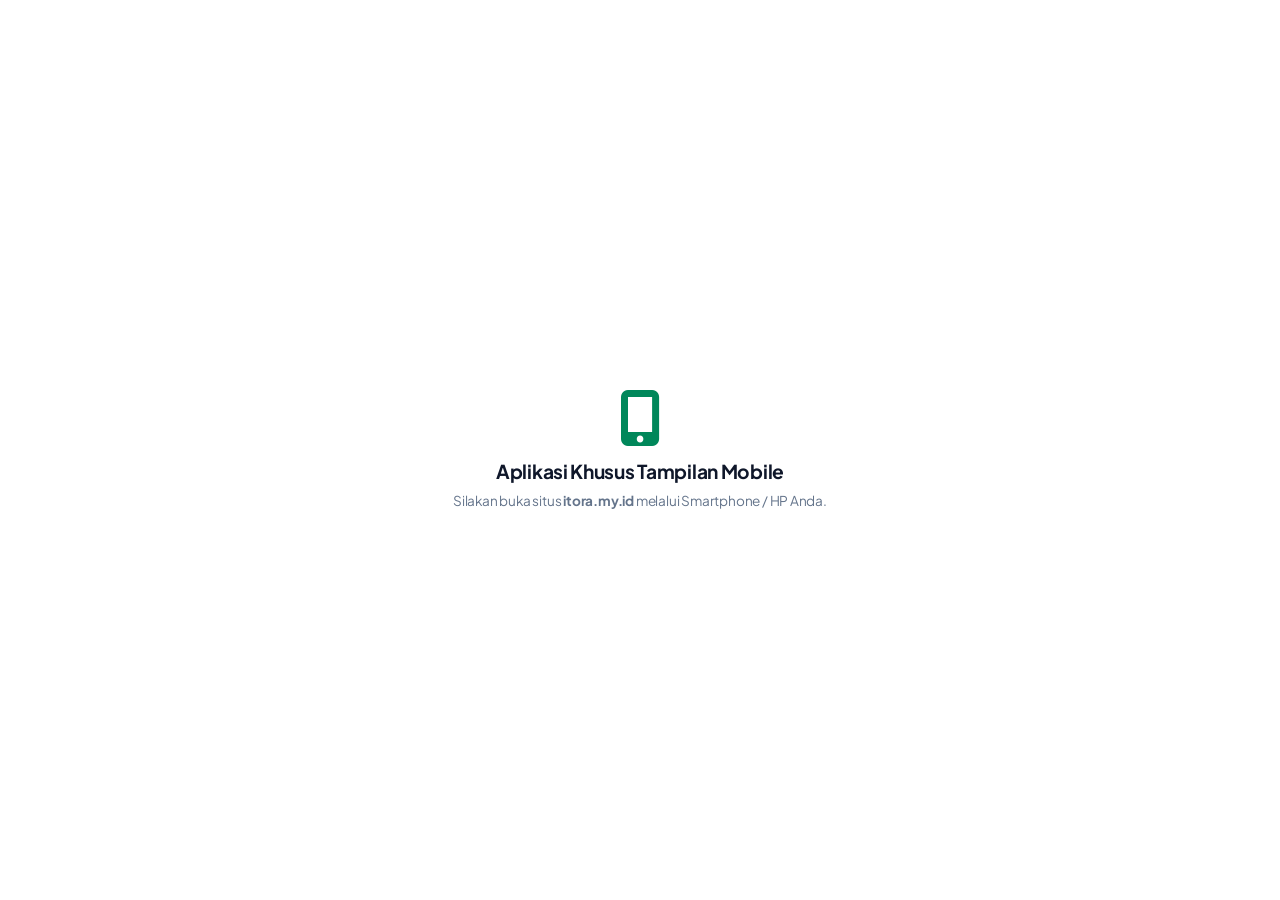
==== commit 33419872: "Update index.html" ====
--- a/index.html
+++ b/index.html
@@ -15,7 +15,7 @@
   <link href="https://fonts.googleapis.com/css2?family=Plus+Jakarta+Sans:wght@400;500;600;700;800&family=Poppins:wght@400;500;600;700&display=swap" rel="stylesheet">
   
   <!-- CSS EXTERNAL -->
-  <link rel="stylesheet" href="css/styles.css">
+  <link rel="stylesheet" href="styles.css">
 
   <!-- THIRD-PARTY LIBRARIES -->
   <script src="https://cdn.jsdelivr.net/npm/@supabase/supabase-js@2"></script>
--- a/styles.css
+++ b/styles.css
@@ -0,0 +1,367 @@
+@import url('https://fonts.googleapis.com/css2?family=Plus+Jakarta+Sans:wght@400;500;600;700;800&family=Poppins:wght@400;500;600;700&display=swap');
+
+:root {
+  --font-main: 'Plus Jakarta Sans', -apple-system, BlinkMacSystemFont, 'Segoe UI', Roboto, sans-serif;
+  --font-pro: 'Poppins', sans-serif;
+  
+  --font-xs: 0.68rem;    /* 11px */
+  --font-sm: 0.75rem;    /* 12px */
+  --font-base: 0.85rem;  /* 13.6px */
+  --font-md: 0.95rem;    /* 15.2px */
+  --font-lg: 1.15rem;    /* 18.4px */
+  --font-xl: 1.40rem;    /* 22.4px */
+
+  --fw-regular: 400;
+  --fw-medium: 500;
+  --fw-semibold: 600;
+  --fw-bold: 700;
+  --fw-extrabold: 800;
+
+  --primary: #00875A;
+  --primary-dark: #005E3E;
+  --accent-gold: #D4AF37;
+  --bg-dark: #F8FAFC;
+  --card-bg-dark: #FFFFFF;
+  --text-main-dark: #0F172A;
+  --text-muted-dark: #64748B;
+  --border-dark: rgba(226, 232, 240, 0.9);
+  --radius-sm: 10px;
+  --radius-md: 16px;
+  --radius-lg: 24px;
+}
+
+#desktop-blank-notice { display: none; }
+
+@media screen and (min-width: 769px) {
+  body { background-color: #FFFFFF !important; overflow: hidden !important; }
+  #splash-screen, #auth-screen, #complete-data-screen, #pending-approval-screen, #app-dashboard, .modal-overlay, #toast-container { display: none !important; }
+  #desktop-blank-notice {
+    display: flex !important; position: fixed; inset: 0; background: #FFFFFF; z-index: 999999;
+    align-items: center; justify-content: center; text-align: center; padding: 20px; color: #64748B;
+  }
+  #desktop-blank-notice i { font-size: 3.5rem; color: #00875A; margin-bottom: 12px; }
+  #desktop-blank-notice h2 { font-size: 1.2rem; font-weight: 700; color: #0F172A; }
+  #desktop-blank-notice p { font-size: 0.85rem; margin-top: 6px; }
+}
+
+* {
+  margin: 0; padding: 0; box-sizing: border-box; font-family: var(--font-main);
+  -webkit-tap-highlight-color: transparent; letter-spacing: -0.015em;
+}
+
+i.fa-solid, i.fa-regular, i.fa-brands, i.fas, i.far, i.fab {
+  font-family: "Font Awesome 6 Free", "Font Awesome 6 Brands" !important;
+  font-style: normal; font-variant: normal; text-rendering: auto; line-height: 1; display: inline-block;
+}
+
+body {
+  background-color: var(--bg-dark); color: var(--text-main-dark); overflow-x: clip; 
+  padding-bottom: 100px; transition: background-color 0.3s ease; font-size: var(--font-base); line-height: 1.4;
+}
+
+.news-ticker-wrapper {
+  background: #FFFFFF; border: 1px solid var(--border-dark); border-radius: var(--radius-sm);
+  margin-bottom: 14px; padding: 6px 12px; display: flex; align-items: center; gap: 10px;
+  box-shadow: 0 2px 8px rgba(0,0,0,0.02); overflow: hidden;
+}
+
+.news-badge {
+  background: #EF4444; color: #FFFFFF; font-size: 0.62rem; font-weight: var(--fw-extrabold);
+  padding: 3px 8px; border-radius: 6px; white-space: nowrap; display: flex; align-items: center;
+  gap: 5px; text-transform: uppercase; letter-spacing: 0.5px;
+  animation: pulseBlink 1.2s infinite alternate ease-in-out;
+}
+
+@keyframes pulseBlink { 0% { opacity: 1; transform: scale(1); } 100% { opacity: 0.4; transform: scale(0.95); } }
+
+.news-ticker-content { flex: 1; overflow: hidden; white-space: nowrap; position: relative; }
+.news-ticker-text {
+  display: inline-block; white-space: nowrap; font-size: var(--font-xs); font-weight: var(--fw-semibold);
+  color: var(--text-main-dark); padding-left: 100%; animation: tickerAnimation 20s linear infinite;
+}
+.news-ticker-wrapper:hover .news-ticker-text { animation-play-state: paused; }
+@keyframes tickerAnimation { 0% { transform: translateX(0); } 100% { transform: translateX(-100%); } }
+
+#splash-screen {
+  position: fixed; inset: 0; background: #FFFFFF; z-index: 99999;
+  display: flex; flex-direction: column; align-items: center; justify-content: center;
+}
+.splash-logo { text-align: center; color: var(--primary); }
+.splash-logo i { font-size: 3.5rem; color: var(--accent-gold); }
+.splash-logo h1 { font-size: var(--font-xl); font-weight: var(--fw-extrabold); margin-top: 10px; color: var(--text-main-dark); }
+.splash-logo span { color: var(--accent-gold); font-size: var(--font-xs); letter-spacing: 2px; font-weight: var(--fw-bold); }
+
+.spinner {
+  width: 40px; height: 40px; border: 4px solid rgba(0, 135, 90, 0.1); border-top-color: var(--primary);
+  border-radius: 50%; animation: spin 1s infinite linear; margin-top: 30px;
+}
+@keyframes spin { to { transform: rotate(360deg); } }
+
+.auth-overlay {
+  position: fixed; inset: 0;
+  background: linear-gradient(rgba(15, 23, 42, 0.35), rgba(15, 23, 42, 0.35)), 
+              url('https://images.unsplash.com/photo-1558981806-ec527fa84c39?w=1200&auto=format&fit=crop&q=80') center/cover no-repeat;
+  z-index: 10000; display: flex; align-items: center; justify-content: center; padding: 20px; overflow-y: auto;
+}
+
+.auth-card {
+  width: 100%; max-width: 380px; border-radius: 32px; padding: 32px 24px;
+  background: rgba(255, 255, 255, 0.88); backdrop-filter: blur(18px); -webkit-backdrop-filter: blur(18px);
+  border: 1px solid rgba(255, 255, 255, 0.8); box-shadow: 0 20px 50px rgba(0, 0, 0, 0.25);
+}
+.auth-header { text-align: center; margin-bottom: 24px; }
+.auth-icon { font-size: 3.2rem; color: #00875A; margin-bottom: 12px; filter: drop-shadow(0 2px 4px rgba(0,0,0,0.1)); }
+.auth-header h2 { font-size: 1.45rem; font-weight: 800; color: #0F172A; letter-spacing: -0.02em; }
+.auth-header p { font-size: 0.78rem; color: #475569; margin-top: 6px; font-weight: 500; }
+
+.auth-card .form-group { margin-bottom: 16px; }
+.auth-card .form-group label { display: flex; align-items: center; gap: 6px; font-size: 0.8rem; font-weight: 700; color: #334155; margin-bottom: 6px; }
+.auth-card .input-control {
+  width: 100%; padding: 14px 18px; border-radius: 18px; border: 1px solid rgba(226, 232, 240, 0.9);
+  background: rgba(248, 250, 252, 0.92); color: #0F172A; outline: none; font-size: 0.9rem; font-weight: 500;
+  transition: all 0.2s ease; box-shadow: inset 0 1px 3px rgba(0,0,0,0.02);
+}
+.auth-card .input-control:focus { border-color: #00875A; background: #FFFFFF; box-shadow: 0 0 0 3px rgba(0, 135, 90, 0.15); }
+
+.auth-card .btn-primary {
+  background: #00875A; color: #FFFFFF; border-radius: 20px; padding: 14px; font-size: 0.92rem; font-weight: 700;
+  border: none; box-shadow: 0 6px 18px rgba(0, 135, 90, 0.3); transition: transform 0.1s ease, background-color 0.2s ease;
+}
+.auth-card .btn-primary:active { transform: scale(0.98); background: #00704A; }
+
+.auth-card .btn-outline {
+  background: rgba(255, 255, 255, 0.4); border: 1.5px solid #00875A; color: #00875A; border-radius: 20px;
+  padding: 13px; font-size: 0.88rem; font-weight: 700; margin-top: 10px; transition: all 0.2s ease;
+}
+
+.app-header {
+  position: sticky; top: 0; z-index: 100; padding: 16px 20px; display: flex; justify-content: space-between;
+  align-items: center; background: #FFFFFF; border-bottom: 1px solid var(--border-dark);
+  border-bottom-left-radius: var(--radius-md); border-bottom-right-radius: var(--radius-md); box-shadow: 0 2px 10px rgba(0,0,0,0.03);
+}
+
+.brand-title h1 { font-size: var(--font-md); font-weight: var(--fw-extrabold); color: var(--primary); }
+.brand-title span { color: var(--accent-gold); font-size: var(--font-xs); font-weight: var(--fw-bold); display: block; }
+.header-actions { display: flex; gap: 10px; }
+
+.icon-btn {
+  width: 40px; height: 40px; border-radius: 50%; border: 1px solid var(--border-dark); background: #F1F5F9;
+  color: var(--text-main-dark); display: flex; align-items: center; justify-content: center; cursor: pointer; position: relative;
+}
+
+.notification-badge {
+  position: absolute; top: 4px; right: 4px; width: 10px; height: 10px; background: #EF4444; border: 2px solid #FFFFFF;
+  border-radius: 50%; display: none;
+}
+
+.bottom-nav {
+  position: fixed; bottom: 0; left: 0; right: 0; height: 70px; z-index: 8999; display: flex; justify-around: space-around;
+  align-items: center; background: #FFFFFF; border-top: 1px solid var(--border-dark); border-top-left-radius: var(--radius-lg);
+  border-top-right-radius: var(--radius-lg); box-shadow: 0 -4px 20px rgba(0, 0, 0, 0.08); padding-bottom: env(safe-area-inset-bottom, 0px);
+}
+
+.nav-item {
+  display: flex; flex-direction: column; align-items: center; color: var(--text-muted-dark); text-decoration: none;
+  font-size: 0.68rem; font-weight: var(--fw-semibold); gap: 3px; cursor: pointer; flex: 1; text-align: center;
+}
+.nav-item i { font-size: 1.25rem; }
+.nav-item.active { color: var(--primary); }
+
+.container { padding: 16px; max-width: 600px; margin: 0 auto; }
+.page { display: none; }
+.page.active { display: block; animation: fadeIn 0.3s ease; }
+
+@keyframes fadeIn { from { opacity: 0; transform: translateY(10px); } to { opacity: 1; transform: translateY(0); } }
+
+.card {
+  border-radius: var(--radius-md); padding: 20px; margin-bottom: 16px; background: #FFFFFF;
+  border: 1px solid var(--border-dark); box-shadow: 0 4px 15px rgba(0,0,0,0.03);
+}
+
+.banner-card {
+  background: linear-gradient(135deg, #009968 0%, #005E3E 100%); color: white; border: none; position: relative;
+  overflow: hidden; box-shadow: 0 8px 25px rgba(0, 135, 90, 0.22);
+}
+
+.stats-grid { display: grid; grid-template-columns: repeat(3, 1fr); gap: 10px; margin-bottom: 16px; }
+.stat-card { padding: 14px 10px; text-align: center; cursor: pointer; }
+.stat-card h3 { font-size: var(--font-md); font-weight: var(--fw-bold); margin-top: 4px; color: var(--text-main-dark); }
+.stat-card span { font-size: var(--font-xs); color: var(--text-muted-dark); font-weight: var(--fw-medium); }
+
+.quick-menu-card {
+  background: #FFFFFF; border: 1px solid var(--border-dark); border-radius: var(--radius-md);
+  padding: 16px; margin: 18px 0; box-shadow: 0 4px 15px rgba(0, 0, 0, 0.03);
+}
+.quick-menu { display: grid; grid-template-columns: repeat(4, 1fr); gap: 16px 10px; }
+.quick-item { display: flex; flex-direction: column; align-items: center; cursor: pointer; position: relative; transition: transform 0.15s ease; }
+.quick-item:active { transform: scale(0.94); }
+
+.quick-icon {
+  width: 52px; height: 52px; border-radius: 50%; display: flex; align-items: center; justify-content: center;
+  font-size: 1.25rem; border: 1px solid rgba(0, 0, 0, 0.06); box-shadow: 0 2px 8px rgba(0,0,0,0.04); position: relative; transition: all 0.3s ease;
+}
+.quick-item span { font-size: var(--font-xs); font-weight: var(--fw-bold); color: var(--text-main-dark); margin-top: 6px; text-align: center; line-height: 1.2; }
+
+.home-touring-hero {
+  position: relative; border-radius: var(--radius-md); padding: 20px; color: #FFFFFF; overflow: hidden;
+  box-shadow: 0 8px 25px rgba(0, 0, 0, 0.12); border: 1px solid rgba(255, 255, 255, 0.2);
+  background: linear-gradient(135deg, rgba(15, 23, 42, 0.78), rgba(0, 135, 90, 0.85)), 
+              url('https://images.unsplash.com/photo-1568772585407-9361f9bf3a87?w=800&auto=format&fit=crop&q=80') center/cover no-repeat;
+}
+
+.home-touring-header { display: flex; justify-content: space-between; align-items: center; margin-bottom: 10px; }
+.home-touring-hook { font-size: 0.75rem; font-weight: 700; color: var(--accent-gold); margin-bottom: 4px; display: flex; align-items: center; gap: 6px; text-transform: uppercase; letter-spacing: 0.5px; }
+.home-touring-title { font-size: 1.3rem; font-weight: 800; margin-bottom: 12px; line-height: 1.2; text-shadow: 0 2px 4px rgba(0,0,0,0.3); }
+.home-touring-pills { display: flex; gap: 6px; flex-wrap: wrap; margin-bottom: 16px; }
+
+.touring-pill {
+  background: rgba(255, 255, 255, 0.18); backdrop-filter: blur(8px); border: 1px solid rgba(255, 255, 255, 0.25);
+  border-radius: 20px; padding: 5px 10px; font-size: 0.68rem; font-weight: 600; display: flex; align-items: center; gap: 5px;
+}
+
+.touring-card {
+  background: #FFFFFF; border: 1px solid var(--border-dark); border-radius: var(--radius-md);
+  padding: 16px; margin-bottom: 16px; box-shadow: 0 4px 14px rgba(0,0,0,0.03);
+}
+.touring-card-header { display: flex; justify-content: space-between; align-items: center; margin-bottom: 10px; }
+.touring-title { font-size: 1.15rem; font-weight: 800; color: var(--text-main-dark); margin-bottom: 10px; }
+.touring-grid-info { display: grid; grid-template-columns: repeat(3, 1fr); gap: 8px; margin-bottom: 12px; }
+.touring-info-item { background: #F8FAFC; border: 1px solid var(--border-dark); border-radius: 10px; padding: 8px 6px; text-align: center; display: flex; flex-direction: column; align-items: center; justify-content: center; }
+.touring-info-item i { font-size: 1rem; color: var(--primary); margin-bottom: 4px; }
+.touring-info-item span { font-size: 0.65rem; font-weight: var(--fw-bold); color: var(--text-main-dark); line-height: 1.2; word-break: break-word; }
+.touring-info-item small { font-size: 0.58rem; color: var(--text-muted-dark); display: block; margin-top: 2px; }
+
+.touring-actions {
+  display: flex; flex-direction: column; gap: 8px; margin-top: 10px; padding-top: 10px; border-top: 1px dashed var(--border-dark);
+}
+
+.gallery-group { margin-bottom: 22px; background: #FFFFFF; border: 1px solid var(--border-dark); border-radius: var(--radius-md); padding: 14px; box-shadow: 0 4px 14px rgba(0,0,0,0.02); }
+.gallery-group-title { font-size: var(--font-sm); font-weight: var(--fw-extrabold); color: var(--primary); display: flex; align-items: center; gap: 8px; margin-bottom: 12px; padding-bottom: 8px; border-bottom: 1px solid var(--border-dark); }
+.gallery-compact-grid { display: grid; grid-template-columns: repeat(3, 1fr); gap: 8px; }
+.gallery-photo-item { position: relative; height: 100px; border-radius: var(--radius-sm); overflow: hidden; border: 1px solid var(--border-dark); cursor: pointer; background: #F1F5F9; box-shadow: 0 2px 6px rgba(0,0,0,0.04); }
+.gallery-photo-item img { width: 100%; height: 100%; object-fit: cover; transition: transform 0.3s ease; }
+.gallery-photo-item:hover img { transform: scale(1.08); }
+
+.gallery-watermark {
+  position: absolute; bottom: 4px; right: 4px; background: rgba(0, 0, 0, 0.55); backdrop-filter: blur(4px);
+  color: #FFFFFF; font-size: 0.48rem; font-weight: 800; padding: 2px 5px; border-radius: 4px; letter-spacing: 0.5px;
+  pointer-events: none; display: flex; align-items: center; gap: 3px;
+}
+
+.shop-grid { display: grid; grid-template-columns: repeat(2, 1fr); gap: 12px; margin-top: 14px; }
+.product-card { background: #FFFFFF; border: 1px solid var(--border-dark); border-radius: var(--radius-md); overflow: hidden; display: flex; flex-direction: column; box-shadow: 0 4px 12px rgba(0,0,0,0.03); position: relative; }
+.product-img-wrapper { width: 100%; height: 135px; background: #F1F5F9; position: relative; overflow: hidden; }
+.product-img-wrapper img { width: 100%; height: 100%; object-fit: cover; }
+.product-badge { position: absolute; top: 8px; left: 8px; font-size: 0.62rem; padding: 2px 8px; border-radius: 12px; font-weight: var(--fw-bold); }
+.product-info { padding: 10px; display: flex; flex-direction: column; flex: 1; justify-content: space-between; }
+.product-title { font-size: 0.8rem; font-weight: var(--fw-bold); color: var(--text-main-dark); line-height: 1.25; margin-bottom: 4px; }
+.product-price { font-size: 0.88rem; font-weight: var(--fw-extrabold); color: var(--primary); margin-bottom: 8px; }
+
+.profile-info-list { margin-top: 15px; display: flex; flex-direction: column; gap: 10px; text-align: left; }
+.info-item { display: flex; align-items: center; gap: 12px; background: #F8FAFC; padding: 12px 14px; border-radius: var(--radius-sm); border: 1px solid var(--border-dark); }
+.info-item i { font-size: 1.2rem; color: var(--primary); width: 24px; text-align: center; }
+.info-item div span { display: block; font-size: var(--font-xs); color: var(--text-muted-dark); font-weight: var(--fw-medium); }
+.info-item div strong { font-size: var(--font-base); color: var(--text-main-dark); font-weight: var(--fw-bold); }
+
+.btn { width: 100%; padding: 12px 14px; border-radius: var(--radius-md); border: none; font-weight: var(--fw-bold); font-size: var(--font-base); cursor: pointer; display: flex; align-items: center; justify-content: center; gap: 8px; transition: all 0.2s ease; }
+.btn-sm { padding: 6px 12px; font-size: var(--font-xs); border-radius: var(--radius-sm); }
+.btn-primary { background: var(--primary); color: white; }
+.btn-gold { background: var(--accent-gold); color: #000; }
+.btn-danger { background: #EF4444; color: white; }
+.btn-outline { background: transparent; border: 1px solid var(--primary); color: var(--primary); margin-top: 10px; }
+
+.badge { display: inline-block; padding: 4px 10px; border-radius: 20px; font-size: var(--font-xs); font-weight: var(--fw-bold); }
+.badge-gold { background: var(--accent-gold); color: #000; }
+.badge-primary { background: var(--primary); color: #fff; }
+.badge-warning { background: #FEF3C7; color: #D97706; }
+.badge-success { background: #D1FAE5; color: #059669; }
+.badge-danger { background: #FEE2E2; color: #DC2626; }
+
+.text-muted { font-size: var(--font-xs); color: var(--text-muted-dark); }
+
+#toast-container { position: fixed; top: 20px; left: 50%; transform: translateX(-50%); z-index: 99999; width: 90%; max-width: 400px; }
+.toast { padding: 14px 18px; border-radius: var(--radius-md); color: white; font-size: var(--font-base); font-weight: var(--fw-semibold); margin-bottom: 10px; display: flex; align-items: center; gap: 12px; box-shadow: 0 10px 25px rgba(0,0,0,0.15); animation: slideDown 0.3s ease; }
+
+@keyframes slideDown { from { transform: translateY(-30px); opacity: 0; } to { transform: translateY(0); opacity: 1; } }
+
+.qr-container { background: white; padding: 15px; border-radius: var(--radius-md); display: inline-block; margin: 15px 0; position: relative; border: 1px solid var(--border-dark); }
+.avatar-placeholder { width: 70px; height: 70px; border-radius: 50%; background: var(--primary); display: flex; align-items: center; justify-content: center; font-size: 1.8rem; color: white; font-weight: var(--fw-bold); margin: 0 auto 10px; }
+
+.menu-admin-item { display: flex; align-items: center; justify-content: space-between; padding: 12px; background: #F8FAFC; border: 1px solid var(--border-dark); border-radius: var(--radius-sm); margin-bottom: 8px; }
+.menu-admin-info { display: flex; align-items: center; gap: 12px; }
+.menu-admin-info i, .menu-admin-info img { width: 24px; height: 24px; object-fit: contain; text-align: center; }
+
+/* --- SISTEM DESAIN MODAL POP-UP UTAMA --- */
+.modal-overlay {
+  position: fixed; inset: 0; background: rgba(15, 23, 42, 0.65); backdrop-filter: blur(8px); -webkit-backdrop-filter: blur(8px);
+  z-index: 90000; display: none; align-items: center; justify-content: center; padding: 16px; overflow-y: auto; transition: all 0.3s cubic-bezier(0.16, 1, 0.3, 1);
+}
+
+.modal-overlay.active { display: flex; animation: modalFadeIn 0.3s cubic-bezier(0.16, 1, 0.3, 1); }
+
+@keyframes modalFadeIn {
+  from { opacity: 0; transform: scale(0.96); }
+  to { opacity: 1; transform: scale(1); }
+}
+
+.modal-card {
+  width: 100%; max-width: 450px; border-radius: var(--radius-lg); padding: 0; background: #FFFFFF; position: relative;
+  max-height: 88vh; display: flex; flex-direction: column; border: 1px solid rgba(226, 232, 240, 0.9);
+  box-shadow: 0 20px 50px rgba(0, 0, 0, 0.2); overflow: hidden; font-family: var(--font-pro);
+}
+
+.pro-modal-header { padding: 20px 24px; background: #FFFFFF; border-bottom: 1px solid #F1F5F9; display: flex; justify-content: space-between; align-items: center; position: sticky; top: 0; z-index: 10; }
+.pro-modal-header .title-wrap { display: flex; align-items: center; gap: 12px; }
+.pro-modal-header .title-wrap i { color: var(--primary); font-size: 20px; }
+.pro-modal-header h3 { font-size: 1.05rem; font-weight: 700; color: #0F172A; margin: 0; letter-spacing: -0.02em; }
+
+.close-modal-btn {
+  position: absolute; top: 16px; right: 18px; background: #F1F5F9; border: none; color: #64748B; width: 32px; height: 32px;
+  border-radius: 50%; cursor: pointer; display: flex; align-items: center; justify-content: center; font-size: 15px; transition: all 0.2s ease; z-index: 12;
+}
+
+.close-modal-btn:hover { background: #FEE2E2; color: #EF4444; }
+.pro-modal-body { padding: 24px; overflow-y: auto; flex: 1; }
+.pro-form-group { position: relative; margin-bottom: 20px; }
+.pro-form-group label {
+  position: absolute; left: 14px; top: 50%; transform: translateY(-50%); color: #8899a6; font-size: 13px;
+  pointer-events: none; transition: all 0.2s ease; background-color: #FFFFFF; padding: 0 4px; font-weight: 500;
+}
+
+.pro-form-group input, .pro-form-group select, .pro-form-group textarea {
+  width: 100%; padding: 14px 15px; font-size: 14px; border: 2px solid #E1E8ED; border-radius: 12px; outline: none;
+  color: #0F172A; transition: border-color 0.2s, box-shadow 0.2s; background: #FFFFFF; font-family: var(--font-pro);
+}
+
+.pro-form-group textarea { min-height: 80px; resize: vertical; }
+.pro-form-group.has-prefix input { padding-left: 42px; }
+.pro-input-prefix { position: absolute; left: 15px; top: 50%; transform: translateY(-50%); color: #0F172A; font-weight: 600; font-size: 14px; display: none; }
+
+.pro-form-group input:focus, .pro-form-group select:focus, .pro-form-group textarea:focus,
+.pro-form-group input:not(:placeholder-shown), .pro-form-group textarea:not(:placeholder-shown) { border-color: #3498DB; }
+
+.pro-form-group input:focus + label, .pro-form-group select:focus + label, .pro-form-group textarea:focus + label,
+.pro-form-group input:not(:placeholder-shown) + label, .pro-form-group textarea:not(:placeholder-shown) + label,
+.pro-form-group.always-float label { top: 0; font-size: 11px; color: #3498DB; font-weight: 600; }
+
+.pro-form-group.has-prefix input:focus ~ .pro-input-prefix,
+.pro-form-group.has-prefix input:not(:placeholder-shown) ~ .pro-input-prefix { display: block; }
+
+.pro-helper-text { font-size: 11px; color: #8899a6; margin-top: -14px; margin-bottom: 16px; display: block; margin-left: 4px; }
+
+.pro-btn-gold {
+  width: 100%; padding: 14px; border: none; border-radius: 12px; font-size: 14px; font-weight: 600; cursor: pointer;
+  display: flex; justify-content: center; align-items: center; gap: 8px; transition: all 0.3s ease;
+  background: linear-gradient(135deg, #E6B94A 0%, #D4A017 100%); color: #FFFFFF; box-shadow: 0 4px 12px rgba(212, 160, 23, 0.25);
+}
+
+.pro-btn-gold:hover { background: linear-gradient(135deg, #D4A017 0%, #B8860B 100%); box-shadow: 0 6px 16px rgba(212, 160, 23, 0.35); transform: translateY(-1px); }
+.pro-btn-gold:active { transform: translateY(1px); box-shadow: 0 2px 4px rgba(212, 160, 23, 0.2); }
+
+.pro-btn-primary {
+  width: 100%; padding: 14px; border: none; border-radius: 12px; font-size: 14px; font-weight: 600; cursor: pointer;
+  display: flex; justify-content: center; align-items: center; gap: 8px; transition: all 0.3s ease;
+  background: linear-gradient(135deg, #00875A 0%, #005E3E 100%); color: #FFFFFF; box-shadow: 0 4px 12px rgba(0, 135, 90, 0.25);
+}
+
+.pro-btn-primary:hover { background: linear-gradient(135deg, #00704A 0%, #004D33 100%); box-shadow: 0 6px 16px rgba(0, 135, 90, 0.35); transform: translateY(-1px); }
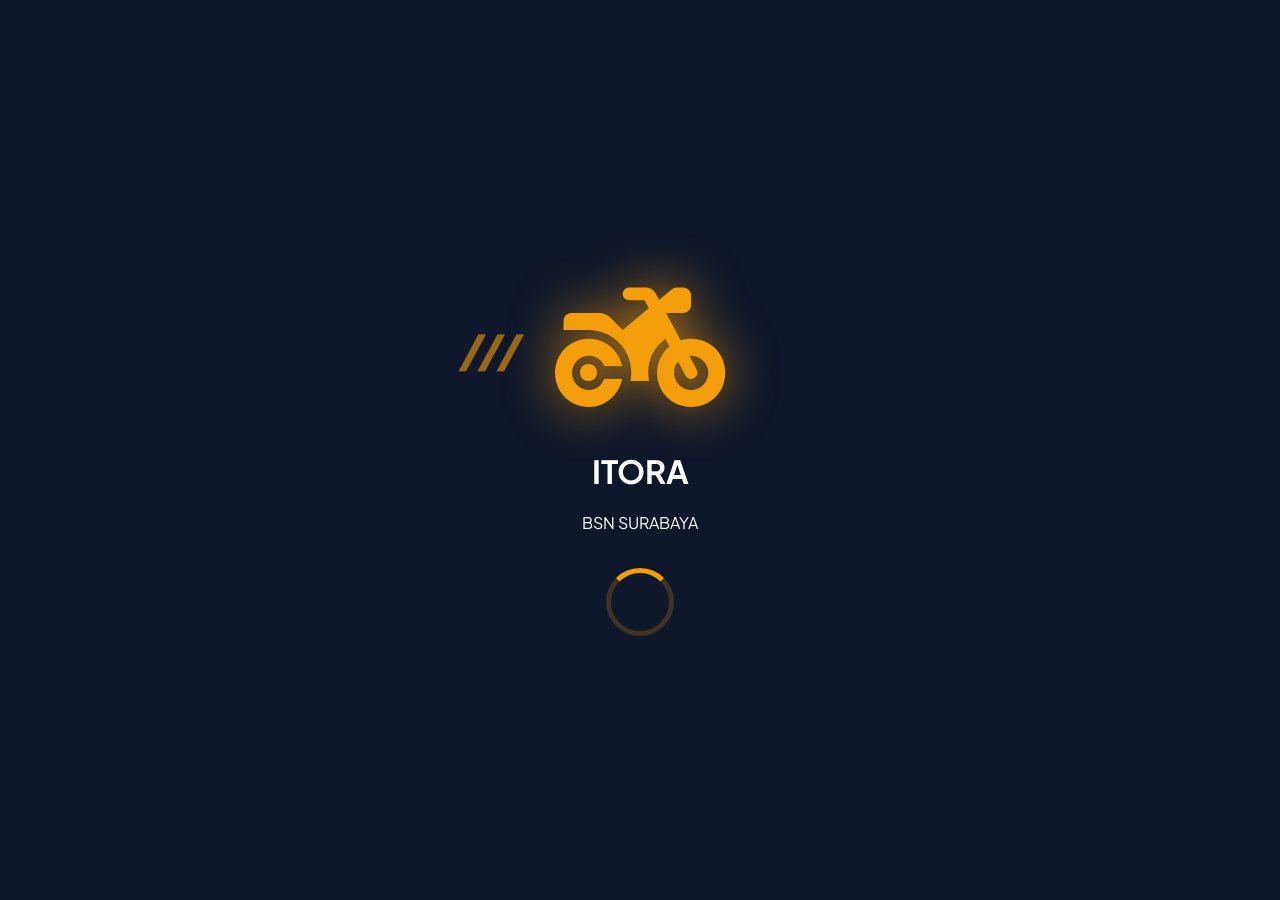
==== commit e7b49f73: "Rename indexasli.html to index.html" ====
--- a/index.html
+++ b/index.html
@@ -3,1287 +3,1046 @@
 <head>
   <meta charset="UTF-8">
   <meta name="viewport" content="width=device-width, initial-scale=1.0, maximum-scale=1.0, user-scalable=no">
-  <title>ITORA BSN SURABAYA - App Komunitas</title>
+  <title>ITORA BSN SURABAYA</title>
+
+  <!-- TAILWIND CSS & FONTAWESOME -->
+  <script src="https://cdn.tailwindcss.com"></script>
+  <script>
+    tailwind.config = {
+      theme: {
+        extend: {
+          colors: {
+            emerald: {
+              50: '#ecfdf5', 100: '#d1fae5', 200: '#a7f3d0', 300: '#6ee7b7', 400: '#34d399',
+              500: '#10b981', 600: '#059669', 700: '#047857', 800: '#065f46', 900: '#064e3b', 950: '#022c22',
+            }
+          },
+          fontFamily: { sans: ['Plus Jakarta Sans', 'Inter', 'sans-serif'] }
+        }
+      }
+    }
+  </script>
+  <link rel="stylesheet" href="https://cdnjs.cloudflare.com/ajax/libs/font-awesome/6.5.1/css/all.min.css" crossorigin="anonymous" referrerpolicy="no-referrer" />
+  <link href="https://fonts.googleapis.com/css2?family=Plus+Jakarta+Sans:wght@400;500;600;700;800;900&family=Poppins:wght@400;500;600;700&display=swap" rel="stylesheet">
   
-  <meta name="theme-color" content="#00875A">
-  <meta name="apple-mobile-web-app-capable" content="yes">
-  <meta name="apple-mobile-web-app-status-bar-style" content="default">
-  <link rel="manifest" href="manifest.json">
-
-  <!-- FONTAWESOME CDN & GOOGLE FONTS -->
-  <link rel="stylesheet" href="https://cdnjs.cloudflare.com/ajax/libs/font-awesome/6.5.1/css/all.min.css" crossorigin="anonymous" referrerpolicy="no-referrer" />
-  <link href="https://fonts.googleapis.com/css2?family=Plus+Jakarta+Sans:wght@400;500;600;700;800&family=Poppins:wght@400;500;600;700&display=swap" rel="stylesheet">
-  
-  <!-- CSS EXTERNAL -->
-  <link rel="stylesheet" href="styles.css">
-
-  <!-- THIRD-PARTY LIBRARIES -->
+  <!-- SUPABASE JS SDK -->
   <script src="https://cdn.jsdelivr.net/npm/@supabase/supabase-js@2"></script>
-  <script src="https://cdnjs.cloudflare.com/ajax/libs/qrcodejs/1.0.0/qrcode.min.js"></script>
-  <script src="https://cdnjs.cloudflare.com/ajax/libs/jspdf/2.5.1/jspdf.umd.min.js"></script>
-  <script src="https://cdnjs.cloudflare.com/ajax/libs/jspdf-autotable/3.5.31/jspdf.plugin.autotable.min.js"></script>
-  <script src="https://cdnjs.cloudflare.com/ajax/libs/xlsx/0.18.5/xlsx.full.min.js"></script>
+
+  <style>
+    @import url('https://fonts.googleapis.com/css2?family=Plus+Jakarta+Sans:wght@400;500;600;700;800;900&family=Poppins:wght@400;500;600;700&display=swap');
+
+    body { font-family: 'Plus Jakarta Sans', sans-serif; background-color: #F8FAFC; color: #0F172A; }
+    .emerald-gradient { background: linear-gradient(135deg, #064e3b 0%, #047857 50%, #059669 100%); }
+
+    /* SPLASH SCREEN EXTRA LARGE (SERTA ANIMASI MOTOR KENCANG) */
+    #splash-screen {
+      position: fixed; inset: 0; background: #0F172A; z-index: 99999;
+      display: flex; flex-direction: column; align-items: center; justify-content: center;
+      overflow: hidden;
+    }
+    .splash-logo { text-align: center; color: #FFFFFF; position: relative; }
+    
+    .fast-bike-container {
+      position: relative;
+      display: inline-block;
+      padding: 15px 35px;
+    }
+
+    /* Ukuran Ikon Motor Diperbesar (6.5rem di HP, 8.5rem di Layar Besar) */
+    .fast-bike {
+      font-size: 6.5rem;
+      color: #F59E0B;
+      display: inline-block;
+      animation: bikeSpeed 0.9s infinite ease-in-out;
+      filter: drop-shadow(0 0 25px rgba(245, 158, 11, 0.75));
+    }
+
+    @media (min-width: 640px) {
+      .fast-bike { font-size: 8.5rem; }
+    }
+
+    @keyframes bikeSpeed {
+      0% {
+        transform: translateX(-60px) skewX(-20deg) scale(0.85);
+        opacity: 0.15;
+      }
+      50% {
+        transform: translateX(15px) skewX(-25deg) scale(1.15);
+        opacity: 1;
+      }
+      100% {
+        transform: translateX(90px) skewX(-15deg) scale(1);
+        opacity: 0;
+      }
+    }
+
+    /* Ukuran Speed Lines Diperbesar */
+    .speed-lines {
+      position: absolute;
+      top: 50%;
+      left: -60px;
+      transform: translateY(-50%);
+      font-weight: 900;
+      font-style: italic;
+      font-size: 2.8rem;
+      color: rgba(245, 158, 11, 0.6);
+      letter-spacing: -5px;
+      animation: speedPulse 0.3s infinite alternate;
+      pointer-events: none;
+    }
+
+    @keyframes speedPulse {
+      from { opacity: 0.3; transform: translateY(-50%) scaleX(0.7); }
+      to { opacity: 0.95; transform: translateY(-50%) scaleX(1.5); }
+    }
+
+    /* Spinner Diperbesar */
+    .spinner {
+      width: 58px; height: 58px; border: 5px solid rgba(245, 158, 11, 0.2); border-top-color: #F59E0B;
+      border-radius: 50%; animation: spin 0.8s infinite linear; margin-top: 35px;
+    }
+    @keyframes spin { to { transform: rotate(360deg); } }
+
+    /* AUTH MODAL STYLES */
+    .auth-overlay {
+      position: fixed; inset: 0;
+      background: linear-gradient(rgba(15, 23, 42, 0.6), rgba(15, 23, 42, 0.6)), 
+                  url('https://images.unsplash.com/photo-1558981806-ec527fa84c39?w=1200&auto=format&fit=crop&q=80') center/cover no-repeat;
+      z-index: 10000; display: flex; align-items: center; justify-content: center; padding: 20px; overflow-y: auto;
+    }
+
+    .auth-card {
+      width: 100%; max-width: 440px; border-radius: 28px; padding: 28px 24px; position: relative;
+      background: rgba(255, 255, 255, 0.95); backdrop-filter: blur(18px);
+      border: 1px solid rgba(255, 255, 255, 0.8); box-shadow: 0 20px 50px rgba(0, 0, 0, 0.25);
+    }
+
+    .form-group { margin-bottom: 16px; position: relative; }
+    .form-group label { display: flex; align-items: center; gap: 6px; font-size: 0.8rem; font-weight: 700; color: #334155; margin-bottom: 6px; }
+    .input-control {
+      width: 100%; padding: 12px 16px; border-radius: 14px; border: 1.5px solid #E2E8F0;
+      background: #F8FAFC; color: #0F172A; outline: none; font-size: 0.88rem; font-weight: 500;
+    }
+    .input-control:focus { border-color: #059669; background: #FFFFFF; }
+
+    .btn-primary {
+      width: 100%; background: #00875A; color: #FFFFFF; border-radius: 16px; padding: 12px; font-size: 0.9rem; font-weight: 700;
+      border: none; box-shadow: 0 6px 18px rgba(0, 135, 90, 0.3); cursor: pointer;
+    }
+    .btn-gold {
+      background: #D4AF37; color: #000; font-weight: 700; padding: 10px 16px; border-radius: 12px; border: none; cursor: pointer;
+    }
+
+    .modal-admin-item {
+      display: flex; align-items: center; justify-content: space-between; padding: 12px;
+      background: #F1F5F9; border-radius: 12px; margin-bottom: 8px; border: 1px solid #E2E8F0;
+    }
+
+    #toast-container { position: fixed; top: 20px; left: 50%; transform: translateX(-50%); z-index: 99999; width: 90%; max-width: 400px; }
+    .toast { padding: 14px 18px; border-radius: 16px; color: white; font-size: 0.85rem; font-weight: 600; margin-bottom: 10px; display: flex; align-items: center; gap: 12px; box-shadow: 0 10px 25px rgba(0,0,0,0.15); }
+
+    .slide-fade { transition: opacity 0.7s ease-in-out; }
+    .dot-indicator { transition: all 0.3s ease; }
+    .dot-indicator.active { width: 28px; background-color: #F59E0B; border-radius: 8px; }
+  </style>
 </head>
-<body>
-
-  <!-- PEMBERITAHUAN KHUSUS LAYAR DESKTOP -->
-  <div id="desktop-blank-notice">
-    <div>
-      <i class="fa-solid fa-mobile-screen-button"></i>
-      <h2>Aplikasi Khusus Tampilan Mobile</h2>
-      <p>Silakan buka situs <strong>itora.my.id</strong> melalui Smartphone / HP Anda.</p>
-    </div>
-  </div>
+<body class="antialiased min-h-screen flex flex-col justify-between">
 
   <div id="toast-container"></div>
 
-  <!-- SPLASH SCREEN -->
+  <!-- SPLASH SCREEN EXTRA LARGE MOTOR KENCANG -->
   <div id="splash-screen">
     <div class="splash-logo">
-      <i class="fa-solid fa-motorcycle"></i>
-      <h1>ITORA BSN</h1>
-      <span>SURABAYA CLUB</span>
+      <div class="fast-bike-container">
+        <span class="speed-lines">///</span>
+        <i class="fa-solid fa-motorcycle fast-bike"></i>
+      </div>
+      <h1 class="text-4xl sm:text-5xl font-black tracking-tight text-white mt-3 drop-shadow-md">ITORA</h1>
+      <span class="text-sm sm:text-base font-extrabold text-amber-400 tracking-[0.3em] uppercase block mt-1">BSN SURABAYA</span>
     </div>
     <div class="spinner"></div>
   </div>
 
-  <!-- 1. AUTH SCREEN -->
-  <div id="auth-screen" class="auth-overlay">
+  <!-- LANDING PAGE -->
+  <div id="landing-screen" style="display: block;">
+    
+    <header class="emerald-gradient text-white shadow-xl relative overflow-hidden">
+        <div class="max-w-7xl mx-auto px-6 py-8 relative z-10">
+            <div class="flex justify-between items-center mb-6">
+                <div class="flex items-center gap-2">
+                    <i class="fa-solid fa-motorcycle text-amber-400 text-2xl"></i>
+                    <span class="font-extrabold text-lg tracking-tight">ITORA BSN SURABAYA</span>
+                </div>
+
+                <div class="flex items-center gap-2">
+                  <button type="button" id="btn-admin-landing-setting" onclick="app.showAdminBoardModal()" style="display:none;" class="bg-amber-500 hover:bg-amber-400 text-slate-950 px-4 py-2 rounded-full font-bold text-xs shadow-lg transition flex items-center gap-2 border border-amber-300">
+                      <i class="fa-solid fa-gear"></i> Pengaturan
+                  </button>
+
+                  <button type="button" id="btn-go-dashboard" onclick="window.location.href='dashboard'" style="display:none;" class="bg-amber-500 hover:bg-amber-400 text-slate-950 px-5 py-2 rounded-full font-bold text-xs shadow-lg transition flex items-center gap-2">
+                      <i class="fa-solid fa-gauge-high"></i> Dashboard
+                  </button>
+
+                  <button type="button" id="btn-logout-main" onclick="app.handleLogout()" style="display:none;" class="bg-red-600 hover:bg-red-500 text-white px-4 py-2 rounded-full font-bold text-xs shadow-lg transition flex items-center gap-2">
+                      <i class="fa-solid fa-right-from-bracket"></i> Keluar
+                  </button>
+
+                  <button type="button" id="btn-login-main" onclick="app.showAuthModal()" class="bg-amber-500 hover:bg-amber-400 text-slate-950 px-5 py-2 rounded-full font-bold text-xs shadow-lg transition flex items-center gap-2">
+                      <i class="fa-solid fa-right-to-bracket"></i> Masuk Anggota
+                  </button>
+                </div>
+            </div>
+
+            <div class="text-center py-4">
+                <div class="inline-flex items-center gap-2 px-3.5 py-1.5 rounded-full bg-emerald-800/60 border border-emerald-500/30 text-emerald-200 text-xs font-semibold mb-3 backdrop-blur-md">
+                    <i class="fa-solid fa-motorcycle text-emerald-400"></i> Komunitas Otomotif Bank Syariah Nasional
+                </div>
+                <h1 class="text-3xl md:text-5xl font-extrabold tracking-tight text-white mb-2">
+                    ITORA CHAPTER BSN SURABAYA
+                </h1>
+                <p class="text-emerald-100 text-sm md:text-lg max-w-2xl mx-auto font-light">
+                    Ikatan Motor (BSN) — Regional Surabaya
+                </p>
+            </div>
+        </div>
+    </header>
+
+    <main class="max-w-7xl mx-auto px-4 sm:px-6 py-12 flex-grow w-full">
+        
+        <div class="text-center mb-10">
+            <h2 class="text-2xl md:text-3xl font-bold text-slate-900 tracking-tight">Struktur Kepengurusan</h2>
+            <div class="w-16 h-1 bg-emerald-600 mx-auto mt-2 rounded-full"></div>
+        </div>
+
+        <!-- TIER 1: PEMBINA -->
+        <div class="flex justify-center mb-12">
+            <div id="board-tier-pembina" class="w-full max-w-sm"></div>
+        </div>
+
+        <!-- TIER 2: KETUA & WAKIL -->
+        <div class="mb-12">
+            <h3 class="text-center font-bold text-slate-700 uppercase tracking-widest text-xs mb-4">Ketua & Wakil Ketua Chapter</h3>
+            <div id="board-tier-ketua" class="flex flex-wrap justify-center gap-6"></div>
+        </div>
+
+        <!-- TIER 3: SEKRETARIS & BENDAHARA -->
+        <div class="mb-14">
+            <h3 class="text-center font-bold text-slate-700 uppercase tracking-widest text-xs mb-4">Pengurus Harian</h3>
+            <div id="board-tier-harian" class="grid grid-cols-1 md:grid-cols-2 gap-6 max-w-4xl mx-auto"></div>
+        </div>
+
+        <!-- TIER 4: DIVISI KEGIATAN -->
+        <div class="mb-16">
+            <div class="relative my-8 text-center">
+                <div class="absolute inset-0 flex items-center"><div class="w-full border-t border-slate-200"></div></div>
+                <span class="relative px-6 py-2 bg-slate-100 text-slate-600 font-bold text-xs uppercase tracking-widest rounded-full border border-slate-200">
+                    Koordinator Divisi Kegiatan
+                </span>
+            </div>
+
+            <div id="board-tier-divisi" class="grid grid-cols-1 sm:grid-cols-2 lg:grid-cols-4 gap-6"></div>
+        </div>
+
+        <!-- REGISTRASI CEPAT -->
+        <section id="section-landing-register" class="bg-gradient-to-br from-emerald-900 via-emerald-800 to-emerald-950 rounded-3xl text-white p-8 md:p-12 shadow-2xl relative overflow-hidden">
+            <div class="max-w-4xl mx-auto relative z-10">
+                <div class="text-center mb-8">
+                    <span class="inline-block bg-emerald-700/60 border border-emerald-500/30 text-emerald-200 text-xs font-bold px-4 py-1.5 rounded-full uppercase tracking-widest mb-3">
+                        Registrasi Anggota Baru
+                    </span>
+                    <h2 class="text-2xl md:text-4xl font-extrabold tracking-tight">Daftar Anggota ITORA</h2>
+                    <p class="text-emerald-100 text-sm md:text-base mt-2 max-w-xl mx-auto font-light">
+                        Khusus Karyawan Bank Syariah Nasional (BSN) Chapter Surabaya & Sekitarnya.
+                    </p>
+                </div>
+
+                <form class="bg-white/10 backdrop-blur-md border border-white/15 rounded-2xl p-6 md:p-8 space-y-5" onsubmit="app.handleLandingRegisterSubmit(event)">
+                    <div class="grid grid-cols-1 md:grid-cols-2 gap-5">
+                        <div>
+                            <label class="block text-xs font-semibold uppercase tracking-wider text-emerald-100 mb-1.5">Nama Lengkap</label>
+                            <input type="text" id="landing-fullname" placeholder="Sutrisno" required class="w-full bg-slate-900/40 border border-emerald-500/30 rounded-xl px-4 py-3 text-sm text-white placeholder-emerald-200/50 focus:outline-none focus:ring-2 focus:ring-emerald-400">
+                        </div>
+
+                        <div>
+                            <label class="block text-xs font-semibold uppercase tracking-wider text-emerald-100 mb-1.5">Email Resmi</label>
+                            <input type="email" id="landing-email" placeholder="nama@bsn.co.id" required class="w-full bg-slate-900/40 border border-emerald-500/30 rounded-xl px-4 py-3 text-sm text-white placeholder-emerald-200/50 focus:outline-none focus:ring-2 focus:ring-emerald-400">
+                        </div>
+
+                        <div>
+                            <label class="block text-xs font-semibold uppercase tracking-wider text-emerald-100 mb-1.5">Kata Sandi Akun</label>
+                            <input type="password" id="landing-password" placeholder="••••••••" required minlength="6" class="w-full bg-slate-900/40 border border-emerald-500/30 rounded-xl px-4 py-3 text-sm text-white placeholder-emerald-200/50 focus:outline-none focus:ring-2 focus:ring-emerald-400">
+                        </div>
+
+                        <div>
+                            <label class="block text-xs font-semibold uppercase tracking-wider text-emerald-100 mb-1.5">Nomor WhatsApp</label>
+                            <input type="tel" id="landing-phone" placeholder="081234567890" required class="w-full bg-slate-900/40 border border-emerald-500/30 rounded-xl px-4 py-3 text-sm text-white placeholder-emerald-200/50 focus:outline-none focus:ring-2 focus:ring-emerald-400">
+                        </div>
+                    </div>
+
+                    <div class="grid grid-cols-1 md:grid-cols-2 gap-5">
+                        <div>
+                            <label class="block text-xs font-semibold uppercase tracking-wider text-emerald-100 mb-1.5">Merk & Type Motor</label>
+                            <input type="text" id="landing-bike" placeholder="Honda Vario 160 / NMAX" required class="w-full bg-slate-900/40 border border-emerald-500/30 rounded-xl px-4 py-3 text-sm text-white placeholder-emerald-200/50 focus:outline-none focus:ring-2 focus:ring-emerald-400">
+                        </div>
+
+                        <div>
+                            <label class="block text-xs font-semibold uppercase tracking-wider text-emerald-100 mb-1.5">Plat Nomor Kendaraan</label>
+                            <input type="text" id="landing-plate" placeholder="L 1234 ABC" required class="w-full bg-slate-900/40 border border-emerald-500/30 rounded-xl px-4 py-3 text-sm text-white placeholder-emerald-200/50 focus:outline-none focus:ring-2 focus:ring-emerald-400">
+                        </div>
+                    </div>
+
+                    <div class="pt-3 text-center">
+                        <button type="submit" id="btn-landing-register" class="w-full sm:w-auto px-8 py-3.5 bg-emerald-400 hover:bg-emerald-300 text-emerald-950 font-bold rounded-xl shadow-lg transition flex items-center justify-center gap-2 mx-auto cursor-pointer">
+                            <i class="fa-solid fa-paper-plane"></i>
+                            <span>Daftar Anggota ITORA</span>
+                        </button>
+                    </div>
+                </form>
+            </div>
+        </section>
+
+        <!-- SLIDE DOKUMENTASI PROFESIONAL -->
+        <section id="section-landing-gallery" style="display: none;" class="relative">
+            <div class="text-center mb-8">
+                <span class="inline-block bg-amber-100 border border-amber-300 text-amber-800 text-xs font-bold px-4 py-1.5 rounded-full uppercase tracking-widest mb-2">
+                    <i class="fa-solid fa-camera text-amber-600"></i> Galeri Komunitas
+                </span>
+                <h2 class="text-2xl md:text-3xl font-extrabold text-slate-900 tracking-tight">Dokumentasi & Keakraban</h2>
+                <p class="text-slate-500 text-xs md:text-sm mt-1">Momen kebersamaan seluruh anggota ITORA Chapter BSN Surabaya</p>
+            </div>
+
+            <div class="relative w-full max-w-5xl mx-auto h-[260px] sm:h-[380px] md:h-[480px] rounded-3xl overflow-hidden shadow-2xl border border-slate-200 bg-slate-900 group" onmouseenter="app.stopSliderAutoplay()" onmouseleave="app.startSliderAutoplay()">
+                
+                <div id="carousel-slides-wrapper" class="w-full h-full relative">
+                    <div class="slide-item absolute inset-0 opacity-100 slide-fade flex items-end">
+                        <img src="https://images.unsplash.com/photo-1558981806-ec527fa84c39?w=1200&auto=format&fit=crop&q=80" class="absolute inset-0 w-full h-full object-cover">
+                        <div class="absolute inset-0 bg-gradient-to-t from-slate-950/90 via-slate-950/30 to-transparent"></div>
+                        <div class="relative z-10 p-6 sm:p-10 text-white max-w-2xl">
+                            <span class="bg-amber-500 text-slate-950 text-[10px] sm:text-xs font-bold px-3 py-1 rounded-full uppercase tracking-widest mb-2 inline-block">Touring Utama</span>
+                            <h3 class="text-xl sm:text-3xl font-extrabold mb-1 drop-shadow-md">Lautan Pasir Bromo</h3>
+                            <p class="text-xs sm:text-sm text-slate-200 font-light">Eksplorasi keindahan alam dan ujinyawa kebersamaan rombongan ITORA BSN.</p>
+                        </div>
+                    </div>
+
+                    <div class="slide-item absolute inset-0 opacity-0 slide-fade flex items-end">
+                        <img src="https://images.unsplash.com/photo-1568772585407-9361f9bf3a87?w=1200&auto=format&fit=crop&q=80" class="absolute inset-0 w-full h-full object-cover">
+                        <div class="absolute inset-0 bg-gradient-to-t from-slate-950/90 via-slate-950/30 to-transparent"></div>
+                        <div class="relative z-10 p-6 sm:p-10 text-white max-w-2xl">
+                            <span class="bg-emerald-500 text-white text-[10px] sm:text-xs font-bold px-3 py-1 rounded-full uppercase tracking-widest mb-2 inline-block">Kopdar Rutin</span>
+                            <h3 class="text-xl sm:text-3xl font-extrabold mb-1 drop-shadow-md">Silaturahmi & Doa Bersama</h3>
+                            <p class="text-xs sm:text-sm text-slate-200 font-light">Membangun solidaritas antar karyawan Bank Syariah Nasional Surabaya.</p>
+                        </div>
+                    </div>
+
+                    <div class="slide-item absolute inset-0 opacity-0 slide-fade flex items-end">
+                        <img src="https://images.unsplash.com/photo-1558980664-3a031cf67ea8?w=1200&auto=format&fit=crop&q=80" class="absolute inset-0 w-full h-full object-cover">
+                        <div class="absolute inset-0 bg-gradient-to-t from-slate-950/90 via-slate-950/30 to-transparent"></div>
+                        <div class="relative z-10 p-6 sm:p-10 text-white max-w-2xl">
+                            <span class="bg-amber-500 text-slate-950 text-[10px] sm:text-xs font-bold px-3 py-1 rounded-full uppercase tracking-widest mb-2 inline-block">Rute Jalibar</span>
+                            <h3 class="text-xl sm:text-3xl font-extrabold mb-1 drop-shadow-md">Rolling City Batu Malang</h3>
+                            <p class="text-xs sm:text-sm text-slate-200 font-light">Menikmati kesejukan udara kota Batu dalam kampanye Cari_Aman di jalan.</p>
+                        </div>
+                    </div>
+                </div>
+
+                <div class="absolute top-4 right-4 z-20 bg-slate-950/60 backdrop-blur-md border border-white/20 text-white px-3 py-1.5 rounded-full text-[10px] sm:text-xs font-bold flex items-center gap-2 shadow-lg">
+                    <i class="fa-solid fa-shield text-emerald-400"></i> ITORA BSN SURABAYA
+                </div>
+
+                <button type="button" onclick="app.prevSlide()" class="absolute left-4 top-1/2 -translate-y-1/2 z-20 w-10 h-10 sm:w-12 sm:h-12 rounded-full bg-slate-950/40 hover:bg-emerald-600 text-white backdrop-blur-md border border-white/20 flex items-center justify-center transition shadow-lg opacity-80 group-hover:opacity-100 cursor-pointer">
+                    <i class="fa-solid fa-chevron-left text-sm sm:text-base"></i>
+                </button>
+                <button type="button" onclick="app.nextSlide()" class="absolute right-4 top-1/2 -translate-y-1/2 z-20 w-10 h-10 sm:w-12 sm:h-12 rounded-full bg-slate-950/40 hover:bg-emerald-600 text-white backdrop-blur-md border border-white/20 flex items-center justify-center transition shadow-lg opacity-80 group-hover:opacity-100 cursor-pointer">
+                    <i class="fa-solid fa-chevron-right text-sm sm:text-base"></i>
+                </button>
+
+                <div id="carousel-dots-container" class="absolute bottom-4 left-1/2 -translate-x-1/2 z-20 flex items-center gap-2 bg-slate-950/40 px-4 py-2 rounded-full backdrop-blur-md border border-white/10">
+                    <button type="button" onclick="app.goToSlide(0)" class="dot-indicator w-2.5 h-2.5 rounded-full bg-white/50 hover:bg-white active"></button>
+                    <button type="button" onclick="app.goToSlide(1)" class="dot-indicator w-2.5 h-2.5 rounded-full bg-white/50 hover:bg-white"></button>
+                    <button type="button" onclick="app.goToSlide(2)" class="dot-indicator w-2.5 h-2.5 rounded-full bg-white/50 hover:bg-white"></button>
+                </div>
+            </div>
+        </section>
+
+    </main>
+
+    <footer class="bg-emerald-950 text-emerald-400 text-xs py-8 border-t border-emerald-900/60">
+        <div class="max-w-7xl mx-auto px-6 text-center space-y-2">
+            <p class="font-semibold text-emerald-200">ITORA Chapter BSN Surabaya — Ikatan Motor Bank Syariah Nasional</p>
+            <p class="text-emerald-500">© 2026 ITORA BSN Surabaya. All Rights Reserved.</p>
+        </div>
+    </footer>
+
+  </div>
+
+  <!-- AUTH MODAL (LOGIN) -->
+  <div id="auth-screen" class="auth-overlay" style="display: none;">
     <div class="auth-card">
-      <div class="auth-header">
-        <i class="fa-solid fa-shield-halved auth-icon"></i>
-        <h2 id="auth-title">Masuk Anggota</h2>
-        <p id="auth-subtitle">Gunakan email & kata sandi akun ITORA Anda</p>
+      <button type="button" onclick="app.hideAuthModal()" style="position:absolute; top:16px; right:18px; border:none; background:#F1F5F9; color:#64748B; width:32px; height:32px; border-radius:50%; cursor:pointer;">
+        <i class="fa-solid fa-xmark"></i>
+      </button>
+
+      <div style="text-align:center; margin-bottom:20px;">
+        <i class="fa-solid fa-shield-halved" style="font-size:3rem; color:#00875A; margin-bottom:8px;"></i>
+        <h2 id="auth-title" style="font-size:1.4rem; font-weight:800; color:#0F172A;">Masuk Anggota</h2>
+        <p id="auth-subtitle" style="font-size:0.78rem; color:#64748B; margin-top:4px;">Gunakan email & kata sandi akun ITORA Anda</p>
       </div>
 
       <form id="auth-form" onsubmit="app.handleAuthSubmit(event)">
-        <div class="form-group" id="group-fullname" style="display: none;">
-          <label><i class="fa-solid fa-user"></i> Nama Lengkap</label>
-          <input type="text" class="input-control" id="auth-fullname" placeholder="Sutrisno">
-        </div>
-
         <div class="form-group">
           <label><i class="fa-solid fa-envelope"></i> Email Resmi</label>
           <input type="email" class="input-control" id="auth-email" placeholder="nama@bsn.co.id" required>
         </div>
 
         <div class="form-group">
-          <label><i class="fa-solid fa-lock"></i> Kata Sandi</label>
+          <div class="flex justify-between items-center mb-1">
+            <label class="!mb-0"><i class="fa-solid fa-lock"></i> Kata Sandi</label>
+            <a href="javascript:void(0)" onclick="app.showForgotPasswordModal()" class="text-xs text-emerald-600 font-bold hover:underline">Lupa Kata Sandi?</a>
+          </div>
           <input type="password" class="input-control" id="auth-password" placeholder="••••••••" required minlength="6">
         </div>
 
-        <button type="submit" class="btn btn-primary" id="auth-submit-btn">
+        <button type="submit" class="btn-primary" id="auth-submit-btn">
           <i class="fa-solid fa-motorcycle"></i> Masuk Sekarang
         </button>
       </form>
 
-      <button type="button" class="btn btn-outline" id="auth-toggle-btn" onclick="app.toggleAuthMode()">
+      <button type="button" style="width:100%; border:1.5px solid #00875A; color:#00875A; background:transparent; padding:12px; border-radius:16px; margin-top:10px; font-weight:700;" id="auth-toggle-btn" onclick="app.toggleAuthMode()">
         Belum Memiliki Akun? Daftar Disini
       </button>
     </div>
   </div>
 
-  <!-- 2. SCREEN FORM LENGKAPI DATA DIRI -->
-  <div id="complete-data-screen" class="auth-overlay" style="display: none;">
+  <!-- MODAL LUPA PASSWORD -->
+  <div id="forgot-modal" class="auth-overlay" style="display: none; z-index: 10002;">
     <div class="auth-card">
-      <div class="auth-header">
-        <i class="fa-solid fa-id-card-clip auth-icon" style="color: var(--accent-gold);"></i>
-        <h2>Lengkapi Data Anggota</h2>
-        <p style="font-size: var(--font-xs); color:var(--text-muted-dark); margin-top:4px;">
-          Lengkapi data diri & kendaraan Anda untuk mengajukan persetujuan akun ke Admin/Super Admin.
-        </p>
+      <button type="button" onclick="app.hideForgotPasswordModal()" style="position:absolute; top:16px; right:18px; border:none; background:#F1F5F9; color:#64748B; width:32px; height:32px; border-radius:50%; cursor:pointer;">
+        <i class="fa-solid fa-xmark"></i>
+      </button>
+
+      <div style="text-align:center; margin-bottom:20px;">
+        <i class="fa-solid fa-key text-amber-500" style="font-size:3rem; margin-bottom:8px;"></i>
+        <h2 style="font-size:1.3rem; font-weight:800; color:#0F172A;">Reset Kata Sandi</h2>
+        <p style="font-size:0.78rem; color:#64748B; margin-top:4px;">Masukkan email resmi Anda untuk menerima instruksi pemulihan kata sandi.</p>
       </div>
 
-      <form id="form-complete-data" onsubmit="app.handleSaveInitialData(event)">
+      <form onsubmit="app.handleForgotPasswordSubmit(event)">
         <div class="form-group">
-          <label><i class="fa-solid fa-user"></i> Nama Lengkap</label>
-          <input type="text" class="input-control" id="init-fullname" placeholder="Sutrisno" required>
-        </div>
-
-        <div class="form-group">
-          <label><i class="fa-brands fa-whatsapp"></i> Nomor WhatsApp</label>
-          <input type="text" class="input-control" id="init-phone" placeholder="081234567890" required>
-        </div>
-
-        <div class="form-group">
-          <label><i class="fa-solid fa-motorcycle"></i> Merek / Tipe Motor</label>
-          <input type="text" class="input-control" id="init-bike" placeholder="Honda Vario 160 / Yamaha NMAX" required>
-        </div>
-
-        <div class="form-group">
-          <label><i class="fa-solid fa-rectangle-ad"></i> Nomor Plat Kendaraan</label>
-          <input type="text" class="input-control" id="init-plate" placeholder="L 1234 ABC" required>
-        </div>
-
-        <button type="submit" class="btn btn-gold" id="btn-submit-init-data">
-          <i class="fa-solid fa-paper-plane"></i> Kirim Data & Ajukan Verifikasi
+          <label><i class="fa-solid fa-envelope"></i> Email Terdaftar</label>
+          <input type="email" class="input-control" id="forgot-email" placeholder="nama@bsn.co.id" required>
+        </div>
+
+        <button type="submit" class="btn-primary" id="btn-forgot-submit" style="background:#00875A;">
+          <i class="fa-solid fa-paper-plane"></i> Kirim Link Reset Password
         </button>
       </form>
-      <button type="button" class="btn btn-outline" onclick="app.handleLogout()" style="margin-top:10px;">
+
+      <button type="button" style="width:100%; border:none; color:#64748B; background:transparent; padding:10px; margin-top:8px; font-weight:700; font-size:0.8rem;" onclick="app.hideForgotPasswordModal(); app.showAuthModal();">
+        <i class="fa-solid fa-arrow-left"></i> Kembali ke Form Login
+      </button>
+    </div>
+  </div>
+
+  <!-- MODAL SET KATA SANDI BARU -->
+  <div id="reset-password-modal" class="auth-overlay" style="display: none; z-index: 10003;">
+    <div class="auth-card">
+      <div style="text-align:center; margin-bottom:20px;">
+        <i class="fa-solid fa-lock text-emerald-600" style="font-size:3rem; margin-bottom:8px;"></i>
+        <h2 style="font-size:1.3rem; font-weight:800; color:#0F172A;">Buat Kata Sandi Baru</h2>
+        <p style="font-size:0.78rem; color:#64748B; margin-top:4px;">Silakan masukkan kata sandi baru untuk akun ITORA Anda.</p>
+      </div>
+
+      <form onsubmit="app.handleUpdateNewPassword(event)">
+        <div class="form-group">
+          <label><i class="fa-solid fa-key"></i> Kata Sandi Baru</label>
+          <input type="password" class="input-control" id="new-password" placeholder="••••••••" required minlength="6">
+        </div>
+
+        <button type="submit" class="btn-primary" id="btn-reset-password-submit">
+          <i class="fa-solid fa-floppy-disk"></i> Simpan Kata Sandi Baru
+        </button>
+      </form>
+    </div>
+  </div>
+
+  <!-- MODAL SUPERADMIN: PENGATURAN STRUKTUR PENGURUS LANDING PAGE -->
+  <div id="modal-admin-board" class="auth-overlay" style="display: none;">
+    <div class="auth-card" style="max-width: 520px;">
+      <button type="button" onclick="app.closeAdminBoardModal()" style="position:absolute; top:16px; right:18px; border:none; background:#F1F5F9; color:#64748B; width:32px; height:32px; border-radius:50%; cursor:pointer;">
+        <i class="fa-solid fa-xmark"></i>
+      </button>
+
+      <div style="display:flex; justify-content:space-between; align-items:center; margin-bottom:16px;">
+        <h3 style="font-size:1.15rem; font-weight:800; color:#0F172A;"><i class="fa-solid fa-gear text-amber-500"></i> Pengaturan Landing Page</h3>
+        <button class="btn-gold" style="padding:6px 14px; font-size:0.75rem;" onclick="app.openAddBoardForm()"><i class="fa-solid fa-plus"></i> Tambah Pengurus</button>
+      </div>
+
+      <p style="font-size:0.75rem; color:#64748B; margin-bottom:12px;">Kelola daftar pengurus, ubah nama, foto, dan kategori yang tampil pada halaman utama:</p>
+
+      <div id="admin-board-list" style="max-height: 380px; overflow-y: auto;">
+        <p style="text-align:center; color:#64748B; font-size:0.8rem;">Memuat data pengurus...</p>
+      </div>
+    </div>
+  </div>
+
+  <!-- MODAL FORM EDIT / TAMBAH PENGURUS LANDING PAGE -->
+  <div id="modal-add-board" class="auth-overlay" style="display: none; z-index: 10005;">
+    <div class="auth-card">
+      <button type="button" onclick="app.closeAddBoardForm()" style="position:absolute; top:16px; right:18px; border:none; background:#F1F5F9; color:#64748B; width:32px; height:32px; border-radius:50%; cursor:pointer;">
+        <i class="fa-solid fa-xmark"></i>
+      </button>
+
+      <h3 style="font-size:1.1rem; font-weight:800; color:#0F172A; margin-bottom:16px;"><i class="fa-solid fa-user-pen text-emerald-600"></i> Form Pengurus Landing</h3>
+
+      <form id="form-board" onsubmit="app.handleSaveBoardMember(event)">
+        <input type="hidden" id="board-id">
+
+        <div class="form-group">
+          <label>Nama Lengkap Pengurus</label>
+          <input type="text" class="input-control" id="board-name" placeholder="Ahmad Fauzi" required>
+        </div>
+
+        <div class="form-group">
+          <label>Jabatan / Gelar (e.g. Ketua Chapter 1)</label>
+          <input type="text" class="input-control" id="board-title" placeholder="Ketua Chapter 1" required>
+        </div>
+
+        <div class="form-group">
+          <label>Kategori Struktur</label>
+          <select class="input-control" id="board-role-category" required>
+            <option value="pembina">Pembina / Penasihat</option>
+            <option value="ketua">Ketua Chapter</option>
+            <option value="wakil">Wakil Ketua</option>
+            <option value="sekretaris">Sekretaris</option>
+            <option value="bendahara">Bendahara</option>
+            <option value="divisi">Koordinator Divisi</option>
+          </select>
+        </div>
+
+        <div class="form-group">
+          <label>Upload Foto Diri Pengurus (Opsional)</label>
+          <input type="file" class="input-control" id="board-photo-file" accept="image/*">
+        </div>
+
+        <div class="form-group">
+          <label>Urutan Tampil (Sort Order)</label>
+          <input type="number" class="input-control" id="board-sort-order" value="1" required>
+        </div>
+
+        <button type="submit" class="btn-primary" id="btn-save-board" style="margin-top:10px;">
+          <i class="fa-solid fa-floppy-disk"></i> Simpan Data Pengurus
+        </button>
+      </form>
+    </div>
+  </div>
+
+  <!-- SCREEN PENDING APPROVAL -->
+  <div id="pending-approval-screen" class="auth-overlay" style="display: none;">
+    <div class="auth-card" style="text-align: center;">
+      <i class="fa-solid fa-clock-rotate-left" style="color: #F59E0B; font-size:3.5rem; margin-bottom:12px;"></i>
+      <h2 style="font-size:1.3rem; font-weight:800;">Menunggu Persetujuan</h2>
+      <span style="display:inline-block; padding:4px 12px; background:#FEF3C7; color:#D97706; border-radius:20px; font-weight:700; font-size:0.7rem; margin:8px 0 16px;">Status: Pending Approval</span>
+
+      <p style="font-size: 0.85rem; color: #64748B; line-height: 1.5; margin-bottom: 20px;">
+        Data pendaftaran Anda telah dikirim. Akun Anda sedang ditinjau oleh <strong>Pengurus / Super Admin ITORA BSN SURABAYA</strong>.
+      </p>
+
+      <button type="button" class="btn-primary" onclick="app.contactAdminForApproval()">
+        <i class="fa-brands fa-whatsapp"></i> Hubungi Pengurus via WA
+      </button>
+
+      <button type="button" style="width:100%; border:1.5px solid #00875A; color:#00875A; background:transparent; padding:12px; border-radius:16px; margin-top:10px; font-weight:700;" onclick="app.checkSession()">
+        <i class="fa-solid fa-rotate"></i> Cek Status Ulang
+      </button>
+
+      <button type="button" style="width:100%; border:1.5px solid #EF4444; color:#EF4444; background:transparent; padding:12px; border-radius:16px; margin-top:8px; font-weight:700;" onclick="app.handleLogout()">
         <i class="fa-solid fa-right-from-bracket"></i> Keluar
       </button>
     </div>
   </div>
 
-  <!-- 3. SCREEN STATUS PERSETUJUAN / PENOLAKAN -->
-  <div id="pending-approval-screen" class="auth-overlay" style="display: none;">
-    <div class="auth-card" style="text-align: center;">
-      <div class="auth-header">
-        <i class="fa-solid fa-clock-rotate-left auth-icon" id="approval-status-icon" style="color: #F59E0B; font-size:3.5rem;"></i>
-        <h2 style="margin-top:10px;" id="approval-status-title">Menunggu Persetujuan</h2>
-        <span class="badge badge-warning" style="margin-top:6px;" id="approval-status-badge">Status: Pending Approval</span>
-      </div>
-
-      <p style="font-size: var(--font-base); color: var(--text-muted-dark); line-height: 1.5; margin-bottom: 20px;" id="approval-status-desc">
-        Data diri Anda telah dikirim. Akun Anda sedang ditinjau oleh <strong>Pengurus / Super Admin ITORA BSN SURABAYA</strong>.
-      </p>
-
-      <button type="button" class="btn btn-primary" onclick="app.contactAdminForApproval()">
-        <i class="fa-brands fa-whatsapp"></i> Hubungi Pengurus via WA
-      </button>
-
-      <button type="button" class="btn btn-outline" onclick="app.checkSession()" style="margin-top:10px;">
-        <i class="fa-solid fa-rotate"></i> Cek Status Ulang
-      </button>
-
-      <button type="button" class="btn btn-outline" onclick="app.handleLogout()" style="margin-top:8px;">
-        <i class="fa-solid fa-right-from-bracket"></i> Keluar
-      </button>
-    </div>
-  </div>
-
-  <!-- 4. MAIN APP DASHBOARD -->
-  <div id="app-dashboard" class="app-container" style="display: none;">
-
-    <header class="app-header">
-      <div class="brand-title">
-        <h1>ITORA BSN</h1>
-        <span>SURABAYA CLUB</span>
-      </div>
-      <div class="header-actions">
-        <button type="button" class="icon-btn" onclick="app.openModal('qr-modal')"><i class="fa-solid fa-qrcode"></i></button>
-        <button type="button" class="icon-btn" onclick="app.navigateTo('profil')">
-          <i class="fa-solid fa-user-circle" style="color: var(--primary);"></i>
-          <span class="notification-badge" id="header-notif-dot"></span>
-        </button>
-      </div>
-    </header>
-
-    <main class="container">
-
-      <!-- 1. BERANDA -->
-      <section id="page-beranda" class="page active">
-        
-        <div class="news-ticker-wrapper">
-          <div class="news-badge"><i class="fa-solid fa-bolt"></i> Update</div>
-          <div class="news-ticker-content">
-            <div class="news-ticker-text" id="breaking-news-text">
-              Memuat pembaruan aktivitas komunitas ITORA BSN Surabaya...
+  <!-- JAVASCRIPT LOGIC INDEX.HTML -->
+  <script>
+    const SUPABASE_URL = 'https://lfusrctizdydnsiopzfi.supabase.co';
+    const SUPABASE_ANON_KEY = 'eyJhbGciOiJIUzI1NiIsInR5cCI6IkpXVCJ9.eyJpc3MiOiJzdXBhYmFzZSIsInJlZiI6ImxmdXNyY3RpemR5ZG5zaW9wemZpIiwicm9sZSI6ImFub24iLCJpYXQiOjE3ODU2NjI0OTQsImV4cCI6MjEwMTIzODQ5NH0.vWd4l9zbRg3HxHVECN8I67h7gGUsZdaRJ9bD-gmEDUY';
+
+    class LandingApp {
+      constructor() {
+        this.supabase = null;
+        this.currentUser = null;
+        this.currentProfile = null;
+        this.boardMembers = [];
+        this.currentSlide = 0;
+        this.sliderTimer = null;
+        this.initSupabase();
+      }
+
+      initSupabase() {
+        try {
+          if (window.supabase && typeof window.supabase.createClient === 'function') {
+            this.supabase = window.supabase.createClient(SUPABASE_URL, SUPABASE_ANON_KEY, {
+              auth: { persistSession: true, autoRefreshToken: true }
+            });
+          }
+        } catch (e) {
+          console.error(e);
+        }
+      }
+
+      async init() {
+        await this.loadBoardFromSupabase();
+
+        if (this.supabase) {
+          this.supabase.auth.onAuthStateChange((event) => {
+            if (event === 'PASSWORD_RECOVERY') {
+              document.getElementById('reset-password-modal').style.display = 'flex';
+            }
+          });
+        }
+
+        setTimeout(() => {
+          const splash = document.getElementById('splash-screen');
+          if (splash) splash.style.display = 'none';
+          this.checkSession();
+        }, 1200);
+      }
+
+      async checkSession() {
+        if (!this.supabase) return;
+        try {
+          const { data: { session } } = await this.supabase.auth.getSession();
+          if (session && session.user) {
+            this.currentUser = session.user;
+            await this.validateUserFlow();
+          } else {
+            this.showLandingPage();
+          }
+        } catch (e) {
+          this.showLandingPage();
+        }
+      }
+
+      async validateUserFlow() {
+        if (!this.currentUser) return;
+
+        const btnDashboard = document.getElementById('btn-go-dashboard');
+        const btnLogout = document.getElementById('btn-logout-main');
+        const btnLogin = document.getElementById('btn-login-main');
+        const btnSetting = document.getElementById('btn-admin-landing-setting');
+
+        if (btnDashboard) btnDashboard.style.display = 'flex';
+        if (btnLogout) btnLogout.style.display = 'flex';
+        if (btnLogin) btnLogin.style.display = 'none';
+
+        if (this.currentUser.email === 'mastrisnobpb@gmail.com') {
+          if (btnSetting) btnSetting.style.display = 'flex';
+        }
+
+        const registerSection = document.getElementById('section-landing-register');
+        const gallerySection = document.getElementById('section-landing-gallery');
+
+        if (registerSection) registerSection.style.display = 'none';
+        if (gallerySection) {
+          gallerySection.style.display = 'block';
+          this.startSliderAutoplay();
+        }
+      }
+
+      showLandingPage() {
+        document.getElementById('pending-approval-screen').style.display = 'none';
+        document.getElementById('landing-screen').style.display = 'block';
+
+        const btnDashboard = document.getElementById('btn-go-dashboard');
+        const btnLogout = document.getElementById('btn-logout-main');
+        const btnLogin = document.getElementById('btn-login-main');
+        const btnSetting = document.getElementById('btn-admin-landing-setting');
+
+        if (btnDashboard) btnDashboard.style.display = 'none';
+        if (btnLogout) btnLogout.style.display = 'none';
+        if (btnSetting) btnSetting.style.display = 'none';
+        if (btnLogin) btnLogin.style.display = 'flex';
+
+        const registerSection = document.getElementById('section-landing-register');
+        const gallerySection = document.getElementById('section-landing-gallery');
+        if (registerSection) registerSection.style.display = 'block';
+        if (gallerySection) gallerySection.style.display = 'none';
+      }
+
+      goToSlide(index) {
+        const slides = document.querySelectorAll('.slide-item');
+        const dots = document.querySelectorAll('.dot-indicator');
+        if (!slides.length) return;
+
+        this.currentSlide = (index + slides.length) % slides.length;
+
+        slides.forEach((slide, i) => {
+          if (i === this.currentSlide) {
+            slide.style.opacity = '1';
+            slide.style.zIndex = '10';
+          } else {
+            slide.style.opacity = '0';
+            slide.style.zIndex = '1';
+          }
+        });
+
+        dots.forEach((dot, i) => {
+          if (i === this.currentSlide) {
+            dot.classList.add('active');
+          } else {
+            dot.classList.remove('active');
+          }
+        });
+      }
+
+      nextSlide() { this.goToSlide(this.currentSlide + 1); }
+      prevSlide() { this.goToSlide(this.currentSlide - 1); }
+
+      startSliderAutoplay() {
+        this.stopSliderAutoplay();
+        this.sliderTimer = setInterval(() => this.nextSlide(), 4000);
+      }
+
+      stopSliderAutoplay() {
+        if (this.sliderTimer) clearInterval(this.sliderTimer);
+      }
+
+      showAuthModal() { document.getElementById('auth-screen').style.display = 'flex'; }
+      hideAuthModal() { document.getElementById('auth-screen').style.display = 'none'; }
+
+      showForgotPasswordModal() {
+        this.hideAuthModal();
+        document.getElementById('forgot-modal').style.display = 'flex';
+      }
+      hideForgotPasswordModal() {
+        document.getElementById('forgot-modal').style.display = 'none';
+      }
+
+      async handleForgotPasswordSubmit(e) {
+        e.preventDefault();
+        const email = document.getElementById('forgot-email').value.trim();
+        const btn = document.getElementById('btn-forgot-submit');
+        btn.disabled = true;
+
+        try {
+          const { error } = await this.supabase.auth.resetPasswordForEmail(email, {
+            redirectTo: window.location.href
+          });
+
+          if (error) throw error;
+
+          this.showToast('Instruksi reset kata sandi telah dikirim ke email Anda!', 'success');
+          this.hideForgotPasswordModal();
+        } catch (err) {
+          this.showToast('Gagal mengirim reset password: ' + err.message, 'error');
+        } finally {
+          btn.disabled = false;
+        }
+      }
+
+      async handleUpdateNewPassword(e) {
+        e.preventDefault();
+        const newPassword = document.getElementById('new-password').value;
+        const btn = document.getElementById('btn-reset-password-submit');
+        btn.disabled = true;
+
+        try {
+          const { error } = await this.supabase.auth.updateUser({ password: newPassword });
+          if (error) throw error;
+
+          this.showToast('Kata sandi berhasil diperbarui! Silakan login kembali.', 'success');
+          document.getElementById('reset-password-modal').style.display = 'none';
+          this.showAuthModal();
+        } catch (err) {
+          this.showToast('Gagal memperbarui kata sandi: ' + err.message, 'error');
+        } finally {
+          btn.disabled = false;
+        }
+      }
+
+      showAdminBoardModal() {
+        this.loadAdminBoardList();
+        document.getElementById('modal-admin-board').style.display = 'flex';
+      }
+      closeAdminBoardModal() { document.getElementById('modal-admin-board').style.display = 'none'; }
+
+      openAddBoardForm() {
+        document.getElementById('form-board').reset();
+        document.getElementById('board-id').value = '';
+        document.getElementById('modal-add-board').style.display = 'flex';
+      }
+      closeAddBoardForm() { document.getElementById('modal-add-board').style.display = 'none'; }
+
+      toggleAuthMode() {
+        const title = document.getElementById('auth-title');
+        const submitBtn = document.getElementById('auth-submit-btn');
+        if (title.innerText.includes('Masuk')) {
+          title.innerText = 'Daftar Anggota Baru';
+          submitBtn.innerHTML = '<i class="fa-solid fa-user-plus"></i> Daftar Sekarang';
+        } else {
+          title.innerText = 'Masuk Anggota';
+          submitBtn.innerHTML = '<i class="fa-solid fa-motorcycle"></i> Masuk Sekarang';
+        }
+      }
+
+      async loadBoardFromSupabase() {
+        if (!this.supabase) return;
+        try {
+          const { data, error } = await this.supabase
+            .from('board_members')
+            .select('*')
+            .order('sort_order', { ascending: true });
+
+          if (!error && data && data.length > 0) {
+            this.boardMembers = data;
+          } else {
+            this.boardMembers = [
+              { id: '1', name: 'Branch Manager BSN Surabaya', title: 'Pembina Utama', role_category: 'pembina' },
+              { id: '2', name: 'Ahmad Fauzi', title: 'Ketua Chapter 1', role_category: 'ketua' },
+              { id: '3', name: 'Sutrisno', title: 'Wakil Ketua 1', role_category: 'wakil' },
+              { id: '4', name: 'Budi Santoso', title: 'Sekretaris 1', role_category: 'sekretaris' },
+              { id: '5', name: 'Rina Wijaya', title: 'Bendahara 1', role_category: 'bendahara' }
+            ];
+          }
+          this.renderBoardOnLanding();
+        } catch(e) {}
+      }
+
+      renderBoardOnLanding() {
+        const pembinaContainer = document.getElementById('board-tier-pembina');
+        const ketuaContainer = document.getElementById('board-tier-ketua');
+        const harianContainer = document.getElementById('board-tier-harian');
+        const divisiContainer = document.getElementById('board-tier-divisi');
+
+        if (!pembinaContainer) return;
+
+        const pembinas = this.boardMembers.filter(m => m.role_category === 'pembina');
+        pembinaContainer.innerHTML = pembinas.map(m => `
+            <div class="bg-white border border-slate-200 border-t-4 border-t-amber-500 rounded-2xl shadow-sm p-6 text-center">
+                <div class="w-20 h-20 mx-auto bg-amber-50 border-2 border-amber-200 rounded-full flex items-center justify-center overflow-hidden mb-4">
+                    ${m.photo_url ? `<img src="${m.photo_url}" class="w-full h-full object-cover">` : `<i class="fa-solid fa-user-tie text-amber-600 text-3xl"></i>`}
+                </div>
+                <span class="inline-block text-[11px] font-bold uppercase tracking-widest text-amber-700 bg-amber-100 px-3 py-1 rounded-full mb-2">${m.title}</span>
+                <h3 class="text-lg font-bold text-slate-900">${m.name}</h3>
             </div>
-          </div>
-        </div>
-
-        <div class="card banner-card">
-          <span class="badge badge-gold">Komunitas Resmi</span>
-          <h2 style="margin-top: 8px; font-size: var(--font-xl); font-weight: var(--fw-extrabold);" id="user-greeting">Salam, Sutrisno!</h2>
-          <p style="font-size: var(--font-xs); opacity: 0.95; margin-top: 4px;">Bank Syariah Nasional Cabang Surabaya</p>
-        </div>
-
-        <div class="stats-grid">
-          <div class="card stat-card" onclick="app.navigateTo('anggota')">
-            <i class="fa-solid fa-users" style="color: var(--primary); font-size: 1.2rem;"></i>
-            <h3 id="stat-members">0</h3>
-            <span>Anggota</span>
-          </div>
-          <div class="card stat-card" onclick="app.navigateTo('touring')">
-            <i class="fa-solid fa-route" style="color: var(--accent-gold); font-size: 1.2rem;"></i>
-            <h3 id="stat-touring-count">0</h3>
-            <span>Touring</span>
-          </div>
-          <div class="card stat-card" onclick="app.navigateTo('kas')">
-            <i class="fa-solid fa-wallet" style="color: #10B981; font-size: 1.2rem;"></i>
-            <h3 id="stat-kas-amount">Rp 0</h3>
-            <span>Kas (IDR)</span>
-          </div>
-        </div>
-
-        <div class="quick-menu-card">
-          <div class="quick-menu" id="dynamic-quick-menu"></div>
-        </div>
-
-        <!-- WIDGET TOURING TERDEKAT BERANDA (HERO HOOK) -->
-        <div class="home-touring-hero">
-          <div class="home-touring-header">
-            <div class="home-touring-hook"><i class="fa-solid fa-fire"></i> Agenda Utama</div>
-            <span class="badge badge-gold" id="home-touring-date">Agustus 2026</span>
-          </div>
-          
-          <h3 class="home-touring-title" id="home-touring-title">Touring Kemerdekaan Bromo</h3>
-          
-          <div class="home-touring-pills">
-            <div class="touring-pill"><i class="fa-regular fa-calendar"></i> <span id="home-touring-schedule">17 Agt 2026</span></div>
-            <div class="touring-pill"><i class="fa-solid fa-location-dot"></i> <span id="home-touring-meeting">Alun-Alun SBY</span></div>
-          </div>
-
-          <div style="display:flex; justify-content:space-between; align-items:center;">
-            <button type="button" class="btn btn-gold btn-sm" style="width:auto; font-weight:800;" onclick="app.navigateTo('touring')">
-              <i class="fa-solid fa-compass"></i> Detail & Rute
-            </button>
-            <span style="font-size:0.7rem; font-weight:700; background:rgba(0,0,0,0.4); padding:4px 10px; border-radius:12px;" id="home-touring-joined-badge">
-              <i class="fa-solid fa-users"></i> 0 Member Join
-            </span>
-          </div>
-        </div>
-      </section>
-
-      <!-- 2. PANEL SUPER ADMIN & ADMIN -->
-      <section id="page-admin" class="page">
-        <h2 style="color: var(--primary); font-size: var(--font-lg); font-weight: var(--fw-bold);"><i class="fa-solid fa-user-shield"></i> Panel Kelola Admin</h2>
-        <p class="text-muted" style="margin-bottom: 15px;">Kontrol penuh sistem, role pengurus, persetujuan anggota, kas, & merchandise</p>
-
-        <div class="quick-menu" style="grid-template-columns: repeat(2, 1fr); gap: 12px; margin-bottom: 20px;">
-          
-          <div class="card" style="margin:0; padding:16px; text-align:center; cursor:pointer;" onclick="app.openModal('modal-admin-board')">
-            <div class="quick-icon" style="margin: 0 auto 8px; width:48px; height:48px; background:#D1FAE5; color:#047857;">
-              <i class="fa-solid fa-sitemap"></i>
+        `).join('');
+
+        const ketuas = this.boardMembers.filter(m => m.role_category === 'ketua' || m.role_category === 'wakil');
+        ketuaContainer.innerHTML = ketuas.map(m => `
+            <div class="bg-white border border-slate-200 border-t-4 border-t-emerald-600 rounded-2xl shadow-sm p-6 w-full max-w-xs text-center">
+                <div class="w-20 h-20 mx-auto bg-emerald-50 border-2 border-emerald-200 rounded-full flex items-center justify-center overflow-hidden mb-4">
+                    ${m.photo_url ? `<img src="${m.photo_url}" class="w-full h-full object-cover">` : `<i class="fa-solid fa-helm-safety text-emerald-700 text-3xl"></i>`}
+                </div>
+                <span class="inline-block text-[11px] font-bold uppercase tracking-widest text-emerald-800 bg-emerald-100 px-3 py-1 rounded-full mb-2">${m.title}</span>
+                <h3 class="text-xl font-bold text-slate-900">${m.name}</h3>
             </div>
-            <strong style="font-size:var(--font-base); font-weight:var(--fw-bold);">Kelola Pengurus</strong>
-            <span class="text-muted" style="display:block; font-size:var(--font-xs);">Ubah Foto/Nama Landing</span>
-          </div>
-
-          <div class="card" style="margin:0; padding:16px; text-align:center; cursor:pointer;" onclick="app.openModal('modal-admin-menu')">
-            <div class="quick-icon" style="margin: 0 auto 8px; width:48px; height:48px; background:#E0F2FE; color:#0284C7;">
-              <i class="fa-solid fa-bars-staggered"></i>
+        `).join('');
+
+        const harians = this.boardMembers.filter(m => m.role_category === 'sekretaris' || m.role_category === 'bendahara');
+        harianContainer.innerHTML = harians.map(m => `
+            <div class="bg-white border border-slate-200 rounded-2xl shadow-sm p-6 flex items-center gap-5">
+                <div class="w-16 h-16 shrink-0 bg-emerald-100 text-emerald-700 rounded-xl flex items-center justify-center overflow-hidden text-2xl font-bold">
+                    ${m.photo_url ? `<img src="${m.photo_url}" class="w-full h-full object-cover">` : `<i class="fa-solid fa-user"></i>`}
+                </div>
+                <div>
+                    <span class="text-[10px] font-bold uppercase tracking-widest text-emerald-700 bg-emerald-50 px-2.5 py-0.5 rounded-md">${m.title}</span>
+                    <h3 class="text-base font-bold text-slate-900 mt-1">${m.name}</h3>
+                </div>
             </div>
-            <strong style="font-size:var(--font-base); font-weight:var(--fw-bold);">Pengaturan Menu</strong>
-            <span class="text-muted" style="display:block; font-size:var(--font-xs);">Atur Menu & Bottom Bar</span>
-          </div>
-
-          <div class="card" style="margin:0; padding:16px; text-align:center; cursor:pointer;" onclick="app.openModal('modal-admin-roles')">
-            <div class="quick-icon" style="margin: 0 auto 8px; width:48px; height:48px; background:#FDE68A; color:#B45309;">
-              <i class="fa-solid fa-user-gear"></i>
+        `).join('');
+
+        const divisis = this.boardMembers.filter(m => m.role_category === 'divisi');
+        divisiContainer.innerHTML = divisis.map(m => `
+            <div class="bg-white rounded-2xl border border-slate-200 p-6 shadow-sm text-center">
+                <div class="w-14 h-14 mx-auto bg-emerald-50 text-emerald-600 rounded-xl flex items-center justify-center overflow-hidden text-xl mb-3">
+                    ${m.photo_url ? `<img src="${m.photo_url}" class="w-full h-full object-cover">` : `<i class="fa-solid fa-route"></i>`}
+                </div>
+                <h4 class="font-bold text-slate-900 text-base mb-1">${m.title}</h4>
+                <p class="text-xs font-bold text-slate-600">${m.name}</p>
             </div>
-            <strong style="font-size:var(--font-base); font-weight:var(--fw-bold);">Manajemen Role</strong>
-            <span class="text-muted" style="display:block; font-size:var(--font-xs);">Ubah Jabatan Pengurus</span>
-          </div>
-
-          <div class="card" style="margin:0; padding:16px; text-align:center; cursor:pointer; position:relative;" onclick="app.openModal('modal-admin-members')">
-            <div class="quick-icon" style="margin: 0 auto 8px; width:48px; height:48px; background:#FEF3C7; color:#D97706;">
-              <i class="fa-solid fa-user-check"></i>
-              <span class="notification-badge" id="admin-member-notif-dot" style="top:2px; right:2px;"></span>
-            </div>
-            <strong style="font-size:var(--font-base); font-weight:var(--fw-bold);">Persetujuan Anggota</strong>
-            <span class="text-muted" style="display:block; font-size:var(--font-xs);">Calon Anggota Pending</span>
-          </div>
-
-          <div class="card" style="margin:0; padding:16px; text-align:center; cursor:pointer; position:relative;" onclick="app.openModal('modal-admin-dues')">
-            <div class="quick-icon" style="margin: 0 auto 8px; width:48px; height:48px; background:#D1FAE5; color:#059669;">
-              <i class="fa-solid fa-check-to-slot"></i>
-              <span class="notification-badge" id="admin-due-notif-dot" style="top:2px; right:2px;"></span>
-            </div>
-            <strong style="font-size:var(--font-base); font-weight:var(--fw-bold);">Verifikasi Iuran</strong>
-            <span class="text-muted" style="display:block; font-size:var(--font-xs);">Konfirmasi Setoran</span>
-          </div>
-
-          <div class="card" style="margin:0; padding:16px; text-align:center; cursor:pointer; position:relative;" onclick="app.openModal('modal-admin-orders')">
-            <div class="quick-icon" style="margin: 0 auto 8px; width:48px; height:48px; background:#F3E8FF; color:#9333EA;">
-              <i class="fa-solid fa-cart-shopping"></i>
-              <span class="notification-badge" id="admin-order-notif-dot" style="top:2px; right:2px;"></span>
-            </div>
-            <strong style="font-size:var(--font-base); font-weight:var(--fw-bold);">Pesanan Merch</strong>
-            <span class="text-muted" style="display:block; font-size:var(--font-xs);">Konfirmasi Toko Online</span>
-          </div>
-
-          <div class="card" style="margin:0; padding:16px; text-align:center; cursor:pointer;" onclick="app.openModal('modal-admin-products')">
-            <div class="quick-icon" style="margin: 0 auto 8px; width:48px; height:48px; background:#ECFDF5; color:#10B981;">
-              <i class="fa-solid fa-box-open"></i>
-            </div>
-            <strong style="font-size:var(--font-base); font-weight:var(--fw-bold);">Katalog Toko</strong>
-            <span class="text-muted" style="display:block; font-size:var(--font-xs);">Tambah / Edit Produk Merch</span>
-          </div>
-
-          <div class="card" style="margin:0; padding:16px; text-align:center; cursor:pointer;" onclick="app.openModal('modal-admin-settings')">
-            <div class="quick-icon" style="margin: 0 auto 8px; width:48px; height:48px; background:#F1F5F9; color:var(--primary);">
-              <i class="fa-solid fa-sliders"></i>
-            </div>
-            <strong style="font-size:var(--font-base); font-weight:var(--fw-bold);">Pengaturan Kas & WA</strong>
-            <span class="text-muted" style="display:block; font-size:var(--font-xs);">Kas Pokok & WhatsApp</span>
-          </div>
-
-          <div class="card" style="margin:0; padding:16px; text-align:center; cursor:pointer;" onclick="app.openModal('modal-admin-touring')">
-            <div class="quick-icon" style="margin: 0 auto 8px; width:48px; height:48px; background:#FEE2E2; color:#DC2626;">
-              <i class="fa-solid fa-route"></i>
-            </div>
-            <strong style="font-size:var(--font-base); font-weight:var(--fw-bold);">Update Jadwal Touring</strong>
-            <span class="text-muted" style="display:block; font-size:var(--font-xs);">Atur Destinasi & Maps Rute</span>
-          </div>
-
-        </div>
-      </section>
-
-      <!-- 3. ANGGOTA -->
-      <section id="page-anggota" class="page">
-        <h2 style="font-size: var(--font-lg); font-weight: var(--fw-bold);">Daftar Anggota</h2>
-        <div class="form-group" style="margin-top: 12px;">
-          <input type="text" class="input-control" placeholder="Cari nama atau email..." id="search-member" onkeyup="app.filterMembers()">
-        </div>
-        <div id="members-list" class="list-container"></div>
-      </section>
-
-      <!-- 4. EVENT -->
-      <section id="page-event" class="page">
-        <h2 style="font-size: var(--font-lg); font-weight: var(--fw-bold);">Agenda & Event</h2>
-        <div class="card" style="margin-top: 12px;">
-          <span class="badge badge-gold">Mendatang</span>
-          <h3 style="margin-top: 6px; font-size: var(--font-base); font-weight: var(--fw-bold);">Kopdar Wajib & Doa Bersama</h3>
-          <p class="text-muted" style="margin-top:4px;"><i class="fa-regular fa-clock"></i> Jumat, 14 Agustus 2026 • 19:00 WIB</p>
-          <p class="text-muted"><i class="fa-solid fa-map-marker-alt"></i> BSN KC Surabaya Lt. 3</p>
-          <button type="button" class="btn btn-primary" style="margin-top: 12px;" onclick="app.showToast('RSVP Anda berhasil dikonfirmasi!', 'success')">Konfirmasi Hadir (RSVP)</button>
-        </div>
-      </section>
-
-      <!-- 5. TOURING -->
-      <section id="page-touring" class="page">
-        <div style="display:flex; justify-content:space-between; align-items:center;">
-          <h2 style="font-size: var(--font-lg); font-weight: var(--fw-bold);">Jadwal & Rute Touring</h2>
-          <button type="button" class="btn btn-sm btn-gold" id="admin-add-touring-btn" style="display:none; width:auto;" onclick="app.openAddTouringModal()">
-            <i class="fa-solid fa-plus"></i> Tambah Agenda
-          </button>
-        </div>
-
-        <div style="margin-top:12px;">
-          <h3 style="font-size: var(--font-sm); font-weight: var(--fw-bold); color: var(--text-muted-dark); text-transform: uppercase; margin-bottom: 8px;">
-            <i class="fa-solid fa-compass" style="color: var(--accent-gold);"></i> Agenda Mendatang
-          </h3>
-          <div id="touring-upcoming-list">
-            <p class="text-muted" style="text-align:center; padding: 15px; background: #fff; border-radius: 12px; border: 1px solid var(--border-dark);">Memuat agenda touring mendatang...</p>
-          </div>
-        </div>
-
-        <div style="margin-top: 20px;">
-          <h3 style="font-size: var(--font-sm); font-weight: var(--fw-bold); color: var(--text-muted-dark); text-transform: uppercase; margin-bottom: 8px;">
-            <i class="fa-solid fa-clock-rotate-left" style="color: var(--primary);"></i> Riwayat Touring Selesai
-          </h3>
-          <div id="touring-history-list">
-            <p class="text-muted" style="text-align:center; padding: 15px; background: #fff; border-radius: 12px; border: 1px solid var(--border-dark);">Belum ada riwayat touring terdahulu.</p>
-          </div>
-        </div>
-      </section>
-
-      <!-- 6. GALERI / DOKUMENTASI -->
-      <section id="page-galeri" class="page">
-        <div style="display:flex; justify-content:space-between; align-items:center; margin-bottom: 12px;">
-          <div>
-            <h2 style="font-size: var(--font-lg); font-weight: var(--fw-bold);">Dokumentasi Kegiatan</h2>
-            <p class="text-muted">Foto kenangan touring & kopdar ITORA BSN</p>
-          </div>
-          <button type="button" class="btn btn-sm btn-gold" id="admin-add-photo-btn" style="display:none; width:auto;" onclick="app.openAddPhotoModal()">
-            <i class="fa-solid fa-upload"></i> Tambah Foto
-          </button>
-        </div>
-
-        <div id="gallery-grouped-container">
-          <p class="text-muted" style="text-align:center; padding: 20px; background:#fff; border-radius:12px;">Memuat galeri foto kegiatan...</p>
-        </div>
-      </section>
-
-      <!-- 7. KAS & IURAN -->
-      <section id="page-kas" class="page">
-        <h2 style="font-size: var(--font-lg); font-weight: var(--fw-bold);">Kas & Iuran Komunitas</h2>
-        <div class="card" style="margin-top: 12px; text-align: center;">
-          <span class="text-muted">Total Saldo Kas Terkumpul</span>
-          <h1 style="color: var(--primary); font-size: 2.2rem; font-weight: var(--fw-extrabold); margin: 8px 0;" id="kas-page-amount">Rp 0</h1>
-          
-          <button type="button" class="btn btn-gold" style="margin-top: 10px;" onclick="app.openModal('modal-iuran')">
-            <i class="fa-solid fa-receipt"></i> Setor Bukti Iuran Baru
-          </button>
-
-          <div style="display: flex; gap: 10px; margin-top: 10px;">
-            <button type="button" class="btn btn-primary" onclick="app.exportData('Kas', 'PDF')"><i class="fa-solid fa-file-pdf"></i> Export PDF</button>
-            <button type="button" class="btn btn-primary" onclick="app.exportData('Kas', 'Excel')"><i class="fa-solid fa-file-excel"></i> Export Excel</button>
-          </div>
-        </div>
-
-        <h3 style="font-size: var(--font-md); font-weight: var(--fw-bold); margin: 20px 0 10px;">Riwayat Setoran Iuran Saya</h3>
-        <div id="iuran-history-list"></div>
-      </section>
-
-      <!-- 8. MERCHANDISE -->
-      <section id="page-merchandise" class="page">
-        <div style="display:flex; justify-content:space-between; align-items:center;">
-          <div>
-            <h2 style="font-size: var(--font-lg); font-weight: var(--fw-bold);">Merchandise Resmi</h2>
-            <p class="text-muted">Katalog Toko Komunitas ITORA BSN</p>
-          </div>
-        </div>
-
-        <div class="shop-grid" id="public-products-grid">
-          <p class="text-muted" style="grid-column: span 2; text-align:center; padding:20px;">Memuat katalog produk...</p>
-        </div>
-      </section>
-
-      <!-- 9. PENGUMUMAN -->
-      <section id="page-pengumuman" class="page">
-        <h2 style="font-size: var(--font-lg); font-weight: var(--fw-bold);">Pengumuman Resmi</h2>
-        <div class="card" style="margin-top: 12px;">
-          <h4 style="font-size: var(--font-base); font-weight: var(--fw-bold);">Penting: Pelunasan Iuran Kas</h4>
-          <p class="text-muted" style="margin-top: 4px;">Diharapkan seluruh anggota melunasi iuran kas paling lambat tanggal 10 tiap bulannya.</p>
-        </div>
-      </section>
-
-      <!-- 10. SPONSOR -->
-      <section id="page-sponsor" class="page">
-        <h2 style="font-size: var(--font-lg); font-weight: var(--fw-bold);">Sponsor Utama</h2>
-        <div class="card" style="margin-top: 12px; text-align: center;">
-          <i class="fa-solid fa-building-columns" style="font-size: 3rem; color: var(--primary);"></i>
-          <h3 style="margin-top: 10px; font-size: var(--font-md); font-weight: var(--fw-bold);">Bank Syariah Nasional Cabang Surabaya</h3>
-        </div>
-      </section>
-
-      <!-- 11. KONTAK -->
-      <section id="page-kontak" class="page">
-        <h2 style="font-size: var(--font-lg); font-weight: var(--fw-bold);">Kontak Pengurus</h2>
-        <div class="card" style="margin-top: 12px;">
-          <h4 style="color: var(--primary); font-weight: var(--fw-bold);">Ketua Umum</h4>
-          <p style="font-size: var(--font-base); font-weight: var(--fw-medium);">Ahmad Fauzi</p>
-          <p class="text-muted" style="margin-top:2px;"><i class="fa-brands fa-whatsapp"></i> <span id="contact-wa-display">+62 812-3456-7890</span></p>
-        </div>
-      </section>
-
-      <!-- 12. PROFIL SAYA -->
-      <section id="page-profil" class="page">
-        <h2 style="font-size: var(--font-lg); font-weight: var(--fw-bold);">Profil Anggota Digital</h2>
-        
-        <div class="card" style="margin-top: 12px; text-align: center;">
-          <div class="avatar-placeholder" id="profile-avatar">S</div>
-          <h3 id="profile-name" style="font-size: var(--font-md); font-weight: var(--fw-bold);">Sutrisno</h3>
-          <span class="badge badge-gold" id="profile-role" style="margin-top: 6px;">Anggota Resmi</span>
-          <p class="text-muted" id="profile-email" style="margin-top: 4px;">-</p>
-
-          <div class="profile-info-list">
-            <div class="info-item">
-              <i class="fa-solid fa-id-card"></i>
-              <div>
-                <span>Nomor Induk Anggota (NIA)</span>
-                <strong id="profile-nia">ITORA-BSN-0000</strong>
+        `).join('');
+      }
+
+      async loadAdminBoardList() {
+        const container = document.getElementById('admin-board-list');
+        if (!container || !this.supabase) return;
+
+        try {
+          const { data } = await this.supabase
+            .from('board_members')
+            .select('*')
+            .order('sort_order', { ascending: true });
+
+          if (data && data.length > 0) {
+            container.innerHTML = data.map(m => `
+              <div class="modal-admin-item">
+                <div style="display:flex; align-items:center; gap:10px;">
+                  ${m.photo_url ? `<img src="${m.photo_url}" style="width:36px; height:36px; border-radius:50%; object-fit:cover;">` : `<i class="fa-solid fa-user-circle text-2xl text-emerald-600"></i>`}
+                  <div>
+                    <strong style="font-size:0.85rem; display:block;">${m.name}</strong>
+                    <span style="font-size:0.7rem; color:#64748B;">${m.title} (${m.role_category})</span>
+                  </div>
+                </div>
+                <div style="display:flex; gap:6px;">
+                  <button class="btn-gold" style="padding:4px 8px; font-size:0.7rem;" onclick="app.editBoardModal('${m.id}')"><i class="fa-solid fa-pen"></i> Edit</button>
+                  <button style="background:#EF4444; color:white; padding:4px 8px; font-size:0.7rem; border-radius:8px; border:none;" onclick="app.deleteBoardMember('${m.id}')"><i class="fa-solid fa-trash"></i></button>
+                </div>
               </div>
-            </div>
-
-            <div class="info-item">
-              <i class="fa-brands fa-whatsapp"></i>
-              <div>
-                <span>Nomor Telepon / WhatsApp</span>
-                <strong id="profile-phone">+62 812-XXXX-XXXX</strong>
-              </div>
-            </div>
-
-            <div class="info-item">
-              <i class="fa-solid fa-motorcycle"></i>
-              <div>
-                <span>Merek / Tipe Kendaraan</span>
-                <strong id="profile-bike">Motor BSN</strong>
-              </div>
-            </div>
-
-            <div class="info-item">
-              <i class="fa-solid fa-rectangle-ad"></i>
-              <div>
-                <span>Nomor Plat Kendaraan</span>
-                <strong id="profile-plate">L 1234 IT</strong>
-              </div>
-            </div>
-
-            <div class="info-item">
-              <i class="fa-solid fa-shield-check"></i>
-              <div>
-                <span>Status Keanggotaan</span>
-                <strong style="color: #10B981;" id="profile-status-text">Aktif & Terverifikasi</strong>
-              </div>
-            </div>
-          </div>
-          
-          <div style="margin-top: 20px; display: flex; flex-direction: column; gap: 10px;">
-            <button type="button" class="btn btn-primary" onclick="app.openModal('qr-modal')"><i class="fa-solid fa-qrcode"></i> Tampilkan QR Card Member</button>
-            <button type="button" class="btn btn-gold" onclick="app.openModal('modal-edit-profile')"><i class="fa-solid fa-user-pen"></i> Edit Data Profil Saya</button>
-            <button type="button" class="btn btn-gold" id="btn-admin-panel-profile" style="display: none;" onclick="app.navigateTo('admin')"><i class="fa-solid fa-user-shield"></i> Masuk Panel Super Admin</button>
-          </div>
-        </div>
-      </section>
-
-      <!-- 13. SETELAN -->
-      <section id="page-pengaturan" class="page">
-        <h2 style="font-size: var(--font-lg); font-weight: var(--fw-bold);">Setelan App</h2>
-        <div class="card" style="margin-top: 12px;">
-          <button type="button" class="btn btn-gold" onclick="app.handleLogout()">
-            <i class="fa-solid fa-right-from-bracket"></i> Keluar (Logout)
-          </button>
-        </div>
-      </section>
-
-    </main>
-
-    <nav class="bottom-nav" id="dynamic-bottom-nav"></nav>
-
-  </div>
-
-  <!-- ALL MODALS -->
-
-  <!-- MODAL ADMIN: KELOLA PENGURUS LANDING PAGE -->
-  <div class="modal-overlay" id="modal-admin-board">
-    <div class="modal-card">
-      <button type="button" class="close-modal-btn" onclick="app.closeModal('modal-admin-board')"><i class="fa-solid fa-xmark"></i></button>
-
-      <div class="pro-modal-header">
-        <div class="title-wrap">
-          <i class="fa-solid fa-sitemap" style="color:var(--primary);"></i>
-          <h3>Kelola Pengurus Landing</h3>
-        </div>
-        <button class="btn btn-sm btn-gold" style="width:auto;" onclick="app.openAddBoardModal()"><i class="fa-solid fa-plus"></i> Tambah</button>
-      </div>
-
-      <div class="pro-modal-body">
-        <div id="admin-board-list">
-          <p class="text-muted" style="text-align:center;">Memuat data pengurus...</p>
-        </div>
-      </div>
-    </div>
-  </div>
-
-  <!-- MODAL FORM TAMBAH / EDIT PENGURUS -->
-  <div class="modal-overlay" id="modal-add-board" style="z-index:90005;">
-    <div class="modal-card">
-      <button type="button" class="close-modal-btn" onclick="app.closeModal('modal-add-board')"><i class="fa-solid fa-xmark"></i></button>
-
-      <div class="pro-modal-header">
-        <div class="title-wrap">
-          <i class="fa-solid fa-user-pen" style="color:var(--primary);"></i>
-          <h3>Form Data Pengurus</h3>
-        </div>
-      </div>
-
-      <div class="pro-modal-body">
-        <form id="form-board" onsubmit="app.handleSaveBoardMember(event)">
-          <input type="hidden" id="board-id">
-
-          <div class="pro-form-group">
-            <input type="text" id="board-name" placeholder=" " required>
-            <label for="board-name">Nama Pengurus</label>
-          </div>
-
-          <div class="pro-form-group">
-            <input type="text" id="board-title" placeholder=" " required>
-            <label for="board-title">Jabatan (e.g. Ketua Chapter 1)</label>
-          </div>
-
-          <div class="pro-form-group always-float">
-            <select id="board-role-category" required>
-              <option value="pembina">Pembina / Penasihat</option>
-              <option value="ketua">Ketua Chapter</option>
-              <option value="wakil">Wakil Ketua</option>
-              <option value="sekretaris">Sekretaris</option>
-              <option value="bendahara">Bendahara</option>
-              <option value="divisi">Koordinator Divisi</option>
-            </select>
-            <label for="board-role-category">Kategori Struktur</label>
-          </div>
-
-          <div class="pro-form-group always-float">
-            <input type="file" id="board-photo-file" accept="image/*">
-            <label for="board-photo-file">Foto Profil Diri (Opsional)</label>
-          </div>
-
-          <div class="pro-form-group">
-            <input type="number" id="board-sort-order" value="1" required placeholder=" ">
-            <label for="board-sort-order">Urutan Tampil (Sort Order)</label>
-          </div>
-
-          <button type="submit" class="pro-btn-gold" id="btn-save-board" style="margin-top:10px;">
-            <i class="fa-solid fa-floppy-disk"></i> Simpan Data Pengurus
-          </button>
-        </form>
-      </div>
-    </div>
-  </div>
-
-  <!-- MODAL ZOOM LIGHTBOX PREVIEW DOKUMENTASI FOTO -->
-  <div class="modal-overlay" id="modal-zoom-photo">
-    <div class="modal-card" style="max-width: 500px; background:#0F172A; border:none;">
-      <button type="button" class="close-modal-btn" style="background:#334155; color:#fff;" onclick="app.closeModal('modal-zoom-photo')"><i class="fa-solid fa-xmark"></i></button>
-
-      <div class="pro-modal-body" style="text-align:center; padding:20px;">
-        <div style="position: relative; width: 100%; border-radius: 16px; overflow: hidden; margin-top: 10px;">
-          <img id="zoom-photo-img" src="" style="width: 100%; height: auto; max-height: 65vh; object-fit: contain; border-radius: 12px;">
-          <div class="gallery-watermark" style="font-size: 0.65rem; padding: 4px 8px; bottom: 8px; right: 8px;">
-            <i class="fa-solid fa-shield"></i> ITORA BSN SURABAYA
-          </div>
-        </div>
-
-        <p style="color: #F8FAFC; font-weight: 600; margin-top: 14px; font-size: var(--font-base);" id="zoom-photo-caption">-</p>
-        <span class="badge badge-gold" style="margin-top: 6px;" id="zoom-photo-touring">-</span>
-      </div>
-    </div>
-  </div>
-
-  <!-- MODAL TAMBAH FOTO GALERI -->
-  <div class="modal-overlay" id="modal-add-photo">
-    <div class="modal-card">
-      <button type="button" class="close-modal-btn" onclick="app.closeModal('modal-add-photo')"><i class="fa-solid fa-xmark"></i></button>
-      
-      <div class="pro-modal-header">
-        <div class="title-wrap">
-          <i class="fa-solid fa-camera" style="color:var(--primary);"></i>
-          <h3>Upload Dokumentasi Foto</h3>
-        </div>
-      </div>
-
-      <div class="pro-modal-body">
-        <form onsubmit="app.handleSaveGalleryPhoto(event)">
-          <div class="pro-form-group always-float">
-            <select id="photo-touring-name" required></select>
-            <label for="photo-touring-name">Kategori Agenda / Lokasi</label>
-          </div>
-
-          <div class="pro-form-group always-float">
-            <input type="file" id="photo-file-input" accept="image/*" required>
-            <label for="photo-file-input">Pilih Foto Kegiatan</label>
-          </div>
-          <span class="pro-helper-text">Foto otomatis dikompres & diberi watermark resmi</span>
-
-          <div class="pro-form-group">
-            <input type="text" id="photo-caption-input" placeholder=" ">
-            <label for="photo-caption-input">Keterangan / Caption Foto (Opsional)</label>
-          </div>
-
-          <button type="submit" class="pro-btn-gold" id="btn-save-photo">
-            <i class="fa-solid fa-cloud-arrow-up"></i> Upload Foto Galeri
-          </button>
-        </form>
-      </div>
-    </div>
-  </div>
-
-  <!-- MODAL POP-UP PENDATAAN & KEHADIRAN TOURING -->
-  <div class="modal-overlay" id="modal-touring-rsvp">
-    <div class="modal-card">
-      <button type="button" class="close-modal-btn" onclick="app.closeModal('modal-touring-rsvp')"><i class="fa-solid fa-xmark"></i></button>
-
-      <div class="pro-modal-header">
-        <div class="title-wrap">
-          <i class="fa-solid fa-clipboard-check" style="color:var(--primary);"></i>
-          <div>
-            <h3>Kehadiran Agenda</h3>
-            <span id="rsvp-modal-agenda-title" style="font-size:0.75rem; color:var(--accent-gold); font-weight:700; display:block; margin-top:2px;">-</span>
-          </div>
-        </div>
-      </div>
-
-      <div class="pro-modal-body">
-        <div style="background: #F8FAFC; border: 1px solid var(--border-dark); border-radius: 16px; padding: 16px; margin-bottom: 20px;">
-          <strong style="font-size: var(--font-xs); color: var(--text-muted-dark); display: block; margin-bottom: 10px; letter-spacing:0.5px;">KONFIRMASI STATUS ANDA:</strong>
-          <div style="display: flex; gap: 10px;">
-            <button type="button" class="pro-btn-primary" style="padding:10px; font-size:13px;" onclick="app.submitTouringRSVP('Ikut')">
-              <i class="fa-solid fa-circle-check"></i> Saya Ikut
-            </button>
-            <button type="button" class="btn btn-danger" style="border-radius:12px; padding:10px; font-size:13px;" onclick="app.submitTouringRSVP('Absen')">
-              <i class="fa-solid fa-circle-xmark"></i> Tidak Ikut
-            </button>
-          </div>
-        </div>
-
-        <div style="display:flex; justify-content:space-between; align-items:center; margin-bottom: 12px;">
-          <strong style="font-size: var(--font-base);"><i class="fa-solid fa-users" style="color:var(--primary);"></i> Daftar Rombongan</strong>
-          <span class="badge badge-primary" id="touring-count-badge">0 Ikut</span>
-        </div>
-
-        <div id="touring-participants-list" style="max-height: 220px; overflow-y: auto; padding-right: 4px;">
-          <p class="text-muted" style="text-align:center;">Memuat data partisipasi...</p>
-        </div>
-
-        <div style="display: flex; gap: 10px; margin-top: 20px;">
-          <button type="button" class="pro-btn-primary" style="padding:10px; font-size:12px;" onclick="app.exportData('Touring', 'PDF')"><i class="fa-solid fa-file-pdf"></i> PDF</button>
-          <button type="button" class="pro-btn-primary" style="padding:10px; font-size:12px; background:linear-gradient(135deg,#059669,#047857);" onclick="app.exportData('Touring', 'Excel')"><i class="fa-solid fa-file-excel"></i> Excel</button>
-        </div>
-      </div>
-    </div>
-  </div>
-
-  <!-- MODAL ADMIN: MANAJEMEN ROLE PENGURUS -->
-  <div class="modal-overlay" id="modal-admin-roles">
-    <div class="modal-card">
-      <button type="button" class="close-modal-btn" onclick="app.closeModal('modal-admin-roles')"><i class="fa-solid fa-xmark"></i></button>
-
-      <div class="pro-modal-header">
-        <div class="title-wrap">
-          <i class="fa-solid fa-user-gear" style="color:var(--accent-gold);"></i>
-          <h3>Kelola Role & Jabatan</h3>
-        </div>
-      </div>
-
-      <div class="pro-modal-body">
-        <p class="text-muted" style="margin-bottom: 16px;">Ubah role anggota menjadi Admin, Ketua, Bendahara, Sekretaris, atau Anggota Resmi.</p>
-        <div id="admin-roles-list">
-          <p class="text-muted" style="text-align:center;">Memuat daftar anggota...</p>
-        </div>
-      </div>
-    </div>
-  </div>
-
-  <!-- MODAL PEMESANAN MERCHANDISE -->
-  <div class="modal-overlay" id="modal-order-merch">
-    <div class="modal-card">
-      <button type="button" class="close-modal-btn" onclick="app.closeModal('modal-order-merch')"><i class="fa-solid fa-xmark"></i></button>
-
-      <div class="pro-modal-header">
-        <div class="title-wrap">
-          <i class="fa-solid fa-shirt" style="color:var(--primary);"></i>
-          <h3>Form Pemesanan Merch</h3>
-        </div>
-      </div>
-
-      <div class="pro-modal-body">
-        <form id="form-order-merch" onsubmit="app.handleOrderMerchSubmit(event)">
-          <div class="pro-form-group always-float">
-            <input type="text" id="merch-item-name" readonly placeholder=" ">
-            <label for="merch-item-name">Nama Barang</label>
-          </div>
-
-          <div class="pro-form-group always-float">
-            <input type="text" id="merch-item-price" readonly placeholder=" ">
-            <label for="merch-item-price">Harga Satuan</label>
-          </div>
-
-          <div class="pro-form-group always-float">
-            <select id="merch-item-size" required>
-              <option value="All Size">Ukuran All Size</option>
-              <option value="M">Ukuran M</option>
-              <option value="L" selected>Ukuran L</option>
-              <option value="XL">Ukuran XL</option>
-              <option value="XXL">Ukuran XXL (+10rb)</option>
-            </select>
-            <label for="merch-item-size">Ukuran / Varian</label>
-          </div>
-
-          <div class="pro-form-group">
-            <input type="number" id="merch-item-qty" value="1" min="1" required placeholder=" ">
-            <label for="merch-item-qty">Jumlah Pesanan (Pcs)</label>
-          </div>
-
-          <div class="pro-form-group">
-            <input type="text" id="merch-item-note" placeholder=" ">
-            <label for="merch-item-note">Catatan Tambahan (Lengan Panjang/Pendek)</label>
-          </div>
-
-          <button type="submit" class="pro-btn-primary" id="btn-submit-merch">
-            <i class="fa-brands fa-whatsapp"></i> Pesan & Kirim ke WA Admin
-          </button>
-        </form>
-      </div>
-    </div>
-  </div>
-
-  <!-- MODAL ADMIN: KELOLA PRODUK KATALOG TOKO -->
-  <div class="modal-overlay" id="modal-admin-products">
-    <div class="modal-card">
-      <button type="button" class="close-modal-btn" onclick="app.closeModal('modal-admin-products')"><i class="fa-solid fa-xmark"></i></button>
-
-      <div class="pro-modal-header">
-        <div class="title-wrap">
-          <i class="fa-solid fa-box-open" style="color:#10B981;"></i>
-          <h3>Kelola Produk Merch</h3>
-        </div>
-        <button class="btn btn-sm btn-gold" style="width:auto;" onclick="app.openModal('modal-add-product')"><i class="fa-solid fa-plus"></i> Tambah</button>
-      </div>
-
-      <div class="pro-modal-body">
-        <div id="admin-products-list">
-          <p class="text-muted" style="text-align:center;">Memuat katalog produk admin...</p>
-        </div>
-      </div>
-    </div>
-  </div>
-
-  <!-- MODAL FORM TAMBAH / EDIT PRODUK MERCHANDISE -->
-  <div class="modal-overlay" id="modal-add-product">
-    <div class="modal-card">
-      <button type="button" class="close-modal-btn" onclick="app.closeModal('modal-add-product')"><i class="fa-solid fa-xmark"></i></button>
-
-      <div class="pro-modal-header">
-        <div class="title-wrap">
-          <i class="fa-solid fa-box-archive" style="color:var(--primary);"></i>
-          <h3>Tambah / Edit Produk</h3>
-        </div>
-      </div>
-
-      <div class="pro-modal-body">
-        <form id="form-product" onsubmit="app.handleSaveProduct(event)">
-          <input type="hidden" id="product-id">
-          
-          <div class="pro-form-group">
-            <input type="text" id="product-title" placeholder=" " required>
-            <label for="product-title">Nama Produk Merchandise</label>
-          </div>
-
-          <div class="pro-form-group has-prefix">
-            <input type="number" id="product-price" placeholder=" " required>
-            <label for="product-price">Harga Produk</label>
-            <span class="pro-input-prefix">Rp.</span>
-          </div>
-
-          <div class="pro-form-group always-float">
-            <select id="product-stock" required>
-              <option value="Ready Stock">Ready Stock</option>
-              <option value="Pre-Order">Pre-Order</option>
-              <option value="Stok Terbatas">Stok Terbatas</option>
-              <option value="Habis">Stok Habis</option>
-            </select>
-            <label for="product-stock">Status Stok / Badge</label>
-          </div>
-
-          <div class="pro-form-group always-float">
-            <input type="file" id="product-image-file" accept="image/*">
-            <label for="product-image-file">Foto Produk (Opsional)</label>
-          </div>
-
-          <div class="pro-form-group">
-            <input type="text" id="product-desc" placeholder=" ">
-            <label for="product-desc">Deskripsi Singkat</label>
-          </div>
-
-          <button type="submit" class="pro-btn-gold" id="btn-save-product">
-            <i class="fa-solid fa-floppy-disk"></i> Simpan Produk
-          </button>
-        </form>
-      </div>
-    </div>
-  </div>
-
-  <!-- MODAL ADMIN: PENGATURAN MENU APP -->
-  <div class="modal-overlay" id="modal-admin-menu">
-    <div class="modal-card">
-      <button type="button" class="close-modal-btn" onclick="app.closeModal('modal-admin-menu')"><i class="fa-solid fa-xmark"></i></button>
-
-      <div class="pro-modal-header">
-        <div class="title-wrap">
-          <i class="fa-solid fa-bars-staggered" style="color:var(--primary);"></i>
-          <h3>Pengaturan Menu App</h3>
-        </div>
-        <button class="btn btn-sm btn-gold" style="width:auto;" onclick="app.openModal('modal-add-menu')"><i class="fa-solid fa-plus"></i> Tambah</button>
-      </div>
-
-      <div class="pro-modal-body">
-        <div id="admin-menu-list">
-          <p class="text-muted" style="text-align:center;">Memuat data menu...</p>
-        </div>
-      </div>
-    </div>
-  </div>
-
-  <!-- MODAL ADMIN: PERSETUJUAN ANGGOTA BARU -->
-  <div class="modal-overlay" id="modal-admin-members">
-    <div class="modal-card">
-      <button type="button" class="close-modal-btn" onclick="app.closeModal('modal-admin-members')"><i class="fa-solid fa-xmark"></i></button>
-
-      <div class="pro-modal-header">
-        <div class="title-wrap">
-          <i class="fa-solid fa-user-check" style="color:var(--accent-gold);"></i>
-          <h3>Persetujuan Anggota Baru</h3>
-        </div>
-      </div>
-
-      <div class="pro-modal-body">
-        <div id="admin-pending-members-list">
-          <p class="text-muted" style="text-align:center;">Memuat pendaftaran anggota...</p>
-        </div>
-      </div>
-    </div>
-  </div>
-
-  <!-- MODAL ADMIN: VERIFIKASI IURAN ANGGOTA -->
-  <div class="modal-overlay" id="modal-admin-dues">
-    <div class="modal-card">
-      <button type="button" class="close-modal-btn" onclick="app.closeModal('modal-admin-dues')"><i class="fa-solid fa-xmark"></i></button>
-
-      <div class="pro-modal-header">
-        <div class="title-wrap">
-          <i class="fa-solid fa-check-to-slot" style="color:var(--primary);"></i>
-          <h3>Verifikasi Iuran Anggota</h3>
-        </div>
-      </div>
-
-      <div class="pro-modal-body">
-        <div id="admin-dues-list">
-          <p class="text-muted" style="text-align:center;">Memuat data iuran...</p>
-        </div>
-      </div>
-    </div>
-  </div>
-
-  <!-- MODAL ADMIN: VERIFIKASI PESANAN MERCHANDISE -->
-  <div class="modal-overlay" id="modal-admin-orders">
-    <div class="modal-card">
-      <button type="button" class="close-modal-btn" onclick="app.closeModal('modal-admin-orders')"><i class="fa-solid fa-xmark"></i></button>
-
-      <div class="pro-modal-header">
-        <div class="title-wrap">
-          <i class="fa-solid fa-cart-shopping" style="color:#9333EA;"></i>
-          <h3>Pemesanan Merchandise</h3>
-        </div>
-      </div>
-
-      <div class="pro-modal-body">
-        <div id="admin-orders-list">
-          <p class="text-muted" style="text-align:center;">Memuat data pesanan merchandise...</p>
-        </div>
-      </div>
-    </div>
-  </div>
-
-  <!-- MODAL ADMIN: PENGATURAN KAS POKOK & WHATSAPP -->
-  <div class="modal-overlay" id="modal-admin-settings">
-    <div class="modal-card">
-      <button type="button" class="close-modal-btn" onclick="app.closeModal('modal-admin-settings')"><i class="fa-solid fa-xmark"></i></button>
-
-      <div class="pro-modal-header">
-        <div class="title-wrap">
-          <i class="fa-solid fa-sliders" style="color:#2ecc71;"></i>
-          <h3>Pengaturan Kas & WhatsApp</h3>
-        </div>
-      </div>
-
-      <div class="pro-modal-body">
-        <div style="margin-bottom: 24px;">
-          <div class="pro-form-group">
-            <input type="text" id="admin-wa-input" placeholder=" " value="6281234567890">
-            <label for="admin-wa-input">Nomor WA Penerima Konfirmasi</label>
-          </div>
-          <span class="pro-helper-text">Format: 628xxxxxxxxxx</span>
-
-          <button type="button" class="pro-btn-gold" onclick="app.adminUpdateWANumber()">
-            <i class="fa-solid fa-lock"></i> Simpan WA
-          </button>
-        </div>
-
-        <hr style="border:0; border-top:1px solid #F1F5F9; margin: 20px 0;">
-
-        <div>
-          <div class="pro-form-group has-prefix">
-            <input type="number" id="admin-kas-input" placeholder=" " value="0">
-            <label for="admin-kas-input">Saldo Kas Pokok Awal</label>
-            <span class="pro-input-prefix">Rp.</span>
-          </div>
-
-          <button type="button" class="pro-btn-gold" onclick="app.adminUpdateBaseKas()">
-            <i class="fa-solid fa-lock"></i> Simpan Kas Pokok
-          </button>
-        </div>
-      </div>
-    </div>
-  </div>
-
-  <!-- MODAL ADMIN: UPDATE / TAMBAH JADWAL TOURING -->
-  <div class="modal-overlay" id="modal-admin-touring">
-    <div class="modal-card">
-      <button type="button" class="close-modal-btn" onclick="app.closeModal('modal-admin-touring')"><i class="fa-solid fa-xmark"></i></button>
-
-      <div class="pro-modal-header">
-        <div class="title-wrap">
-          <i class="fa-solid fa-route" style="color:var(--primary);"></i>
-          <h3>Kelola Agenda Touring</h3>
-        </div>
-      </div>
-
-      <div class="pro-modal-body">
-        <form onsubmit="app.handleSaveTouring(event)">
-          <input type="hidden" id="admin-touring-id">
-          
-          <div class="pro-form-group">
-            <input type="text" id="admin-touring-title" placeholder=" " required>
-            <label for="admin-touring-title">Nama Destinasi / Judul Touring</label>
-          </div>
-
-          <div class="pro-form-group always-float">
-            <input type="date" id="admin-touring-date-picker" required>
-            <label for="admin-touring-date-picker">Tanggal Acara</label>
-          </div>
-
-          <div class="pro-form-group">
-            <input type="text" id="admin-touring-schedule-text" placeholder=" " required>
-            <label for="admin-touring-schedule-text">Teks Jadwal & Jam (e.g. 17 Agt 2026 | 05:00 WIB)</label>
-          </div>
-
-          <div class="pro-form-group">
-            <input type="text" id="admin-touring-meeting" placeholder=" " required>
-            <label for="admin-touring-meeting">Titik Kumpul (Meeting Point)</label>
-          </div>
-
-          <div class="pro-form-group">
-            <input type="text" id="admin-touring-distance" placeholder=" " required>
-            <label for="admin-touring-distance">Jarak Tempuh (e.g. ± 110 KM)</label>
-          </div>
-
-          <div class="pro-form-group">
-            <input type="text" id="admin-touring-maps" placeholder=" " required>
-            <label for="admin-touring-maps">Link Google Maps Rute</label>
-          </div>
-
-          <button type="submit" class="pro-btn-gold" id="btn-save-touring">
-            <i class="fa-solid fa-floppy-disk"></i> Simpan Agenda Touring
-          </button>
-        </form>
-      </div>
-    </div>
-  </div>
-
-  <!-- MODAL EDIT PROFIL -->
-  <div class="modal-overlay" id="modal-edit-profile">
-    <div class="modal-card">
-      <button type="button" class="close-modal-btn" onclick="app.closeModal('modal-edit-profile')"><i class="fa-solid fa-xmark"></i></button>
-
-      <div class="pro-modal-header">
-        <div class="title-wrap">
-          <i class="fa-solid fa-user-pen" style="color:var(--primary);"></i>
-          <h3>Edit Profil Anggota</h3>
-        </div>
-      </div>
-
-      <div class="pro-modal-body">
-        <form id="form-edit-profile" onsubmit="app.handleSaveProfile(event)">
-          <div class="pro-form-group">
-            <input type="text" id="edit-fullname" placeholder=" " required>
-            <label for="edit-fullname">Nama Lengkap</label>
-          </div>
-
-          <div class="pro-form-group">
-            <input type="text" id="edit-phone" placeholder=" ">
-            <label for="edit-phone">Nomor WhatsApp / Telepon</label>
-          </div>
-
-          <div class="pro-form-group">
-            <input type="text" id="edit-bike" placeholder=" ">
-            <label for="edit-bike">Merek / Tipe Motor</label>
-          </div>
-
-          <div class="pro-form-group">
-            <input type="text" id="edit-plate" placeholder=" ">
-            <label for="edit-plate">Nomor Plat Kendaraan</label>
-          </div>
-
-          <button type="submit" class="pro-btn-primary" id="btn-save-profile">
-            <i class="fa-solid fa-floppy-disk"></i> Simpan Perubahan Profil
-          </button>
-        </form>
-      </div>
-    </div>
-  </div>
-
-  <!-- MODAL ADD/EDIT MENU DINAMIS -->
-  <div class="modal-overlay" id="modal-add-menu">
-    <div class="modal-card">
-      <button type="button" class="close-modal-btn" onclick="app.closeModal('modal-add-menu')"><i class="fa-solid fa-xmark"></i></button>
-
-      <div class="pro-modal-header">
-        <div class="title-wrap">
-          <i class="fa-solid fa-plus" style="color:var(--primary);"></i>
-          <h3>Tambah / Edit Menu</h3>
-        </div>
-      </div>
-
-      <div class="pro-modal-body">
-        <form id="form-menu" onsubmit="app.handleSaveMenu(event)">
-          <input type="hidden" id="menu-id">
-
-          <div class="pro-form-group">
-            <input type="text" id="menu-key" placeholder=" " required>
-            <label for="menu-key">Key Identifier (Misal: pengumuman)</label>
-          </div>
-
-          <div class="pro-form-group">
-            <input type="text" id="menu-title" placeholder=" " required>
-            <label for="menu-title">Judul Tampilan Menu</label>
-          </div>
-
-          <div class="pro-form-group">
-            <input type="text" id="menu-icon" placeholder=" ">
-            <label for="menu-icon">FontAwesome Icon Class (e.g. fa-solid fa-bullhorn)</label>
-          </div>
-
-          <div class="pro-form-group always-float">
-            <div style="display:flex; gap:10px; align-items:center;">
-              <input type="color" id="menu-bg-color" value="#F1F5F9" style="width: 50px; height: 42px; border: none; cursor: pointer; border-radius: 8px;">
-              <input type="text" id="menu-bg-color-text" value="#F1F5F9" style="flex:1;">
-            </div>
-            <label>Warna Background Lingkaran</label>
-          </div>
-
-          <div class="pro-form-group always-float">
-            <div style="display:flex; gap:10px; align-items:center;">
-              <input type="color" id="menu-icon-color" value="#00875A" style="width: 50px; height: 42px; border: none; cursor: pointer; border-radius: 8px;">
-              <input type="text" id="menu-icon-color-text" value="#00875A" style="flex:1;">
-            </div>
-            <label>Warna Ikon</label>
-          </div>
-
-          <div class="pro-form-group always-float">
-            <input type="file" id="menu-image-file" accept="image/*">
-            <label for="menu-image-file">Ikon Gambar Kustom (Opsional)</label>
-          </div>
-
-          <div class="pro-form-group">
-            <input type="number" id="menu-order" value="1" placeholder=" " required>
-            <label for="menu-order">Urutan Tampil (Sort Order)</label>
-          </div>
-
-          <div style="display:flex; flex-direction:column; gap:10px; margin-bottom:20px;">
-            <label style="display:flex; gap:10px; align-items:center; cursor:pointer; font-size:13px; font-weight:600; color:#334155;">
-              <input type="checkbox" id="menu-show-quick" checked style="width:18px; height:18px;"> Tampilkan di Quick Menu Beranda
-            </label>
-            <label style="display:flex; gap:10px; align-items:center; cursor:pointer; font-size:13px; font-weight:600; color:#334155;">
-              <input type="checkbox" id="menu-show-bottom" style="width:18px; height:18px;"> Tampilkan di Bottom Navigation Bar
-            </label>
-          </div>
-
-          <button type="submit" class="pro-btn-gold" id="btn-save-menu">
-            <i class="fa-solid fa-floppy-disk"></i> Simpan Menu
-          </button>
-        </form>
-      </div>
-    </div>
-  </div>
-
-  <!-- QR CARD MODAL -->
-  <div class="modal-overlay" id="qr-modal">
-    <div class="modal-card" style="text-align: center;">
-      <button type="button" class="close-modal-btn" onclick="app.closeModal('qr-modal')"><i class="fa-solid fa-xmark"></i></button>
-
-      <div class="pro-modal-header">
-        <div class="title-wrap" style="margin: 0 auto;">
-          <i class="fa-solid fa-qrcode" style="color:var(--primary);"></i>
-          <h3>Kartu Anggota Digital</h3>
-        </div>
-      </div>
-
-      <div class="pro-modal-body">
-        <div class="qr-container"><div id="qrcode"></div></div>
-        <p style="font-weight: 700; color: var(--primary); margin-bottom:15px;" id="qr-member-id">ITORA-BSN-MEMBER</p>
-        <button type="button" class="pro-btn-primary" onclick="app.closeModal('qr-modal')">Tutup</button>
-      </div>
-    </div>
-  </div>
-
-  <!-- MODAL HASIL SCAN PROFIL MEMBER -->
-  <div class="modal-overlay" id="modal-scanned-member">
-    <div class="modal-card" style="text-align: center;">
-      <button type="button" class="close-modal-btn" onclick="app.closeModal('modal-scanned-member')"><i class="fa-solid fa-xmark"></i></button>
-
-      <div class="pro-modal-body">
-        <i class="fa-solid fa-circle-check" style="font-size: 3.5rem; color: #10B981; margin-bottom: 10px;"></i>
-        <h3 style="font-size: var(--font-lg); font-weight: 800;">Hasil Verifikasi Anggota</h3>
-        <span class="badge badge-success" style="margin-top:6px;">Terverifikasi Resmi</span>
-
-        <div class="profile-info-list" style="margin-top: 20px;">
-          <div class="info-item">
-            <i class="fa-solid fa-user"></i>
-            <div>
-              <span>Nama Lengkap</span>
-              <strong id="scan-member-name">-</strong>
-            </div>
-          </div>
-          <div class="info-item">
-            <i class="fa-solid fa-id-card"></i>
-            <div>
-              <span>Nomor Induk Anggota (NIA)</span>
-              <strong id="scan-member-nia">-</strong>
-            </div>
-          </div>
-          <div class="info-item">
-            <i class="fa-solid fa-user-shield"></i>
-            <div>
-              <span>Jabatan / Role</span>
-              <strong id="scan-member-role">-</strong>
-            </div>
-          </div>
-          <div class="info-item">
-            <i class="fa-solid fa-motorcycle"></i>
-            <div>
-              <span>Kendaraan & Plat</span>
-              <strong id="scan-member-bike">-</strong>
-            </div>
-          </div>
-        </div>
-
-        <button type="button" class="pro-btn-primary" style="margin-top: 24px;" onclick="app.closeModal('modal-scanned-member')">
-          Tutup Verifikasi
-        </button>
-      </div>
-    </div>
-  </div>
-
-  <!-- MODAL FORM SETOR IURAN -->
-  <div class="modal-overlay" id="modal-iuran">
-    <div class="modal-card">
-      <button type="button" class="close-modal-btn" onclick="app.closeModal('modal-iuran')"><i class="fa-solid fa-xmark"></i></button>
-
-      <div class="pro-modal-header">
-        <div class="title-wrap">
-          <i class="fa-solid fa-receipt" style="color:var(--primary);"></i>
-          <h3>Setor Iuran Anggota</h3>
-        </div>
-      </div>
-
-      <div class="pro-modal-body">
-        <form id="form-iuran" onsubmit="app.handleSubmitIuran(event)">
-          <div class="pro-form-group always-float">
-            <select id="iuran-periode" required>
-              <option value="Agustus 2026">Agustus 2026</option>
-              <option value="September 2026">September 2026</option>
-              <option value="Oktober 2026">Oktober 2026</option>
-              <option value="November 2026">November 2026</option>
-              <option value="Desember 2026">Desember 2026</option>
-            </select>
-            <label for="iuran-periode">Periode Bulan Iuran</label>
-          </div>
-
-          <div class="pro-form-group has-prefix">
-            <input type="number" id="iuran-jumlah" placeholder=" " value="25000" required>
-            <label for="iuran-jumlah">Jumlah / Nominal</label>
-            <span class="pro-input-prefix">Rp.</span>
-          </div>
-
-          <div class="pro-form-group always-float">
-            <input type="datetime-local" id="iuran-tanggal" required>
-            <label for="iuran-tanggal">Tanggal & Waktu Transfer</label>
-          </div>
-
-          <div class="pro-form-group always-float">
-            <select id="iuran-metode">
-              <option value="Transfer BSN">Transfer Rekening BSN</option>
-              <option value="QRIS">QRIS Komunitas</option>
-              <option value="Tunai">Tunai (via Bendahara)</option>
-            </select>
-            <label for="iuran-metode">Metode Pembayaran</label>
-          </div>
-
-          <div class="pro-form-group always-float">
-            <input type="file" id="iuran-bukti" accept="image/*" required>
-            <label for="iuran-bukti">Upload Bukti Transfer</label>
-          </div>
-          <span class="pro-helper-text">Otomatis terkompresi di bawah 200KB</span>
-
-          <div class="pro-form-group">
-            <input type="text" id="iuran-catatan" placeholder=" ">
-            <label for="iuran-catatan">Catatan Tambahan (Opsional)</label>
-          </div>
-
-          <button type="submit" class="pro-btn-primary" id="btn-submit-iuran">
-            <i class="fa-solid fa-paper-plane"></i> Kirim Bukti Pembayaran
-          </button>
-        </form>
-      </div>
-    </div>
-  </div>
-
-  <!-- SCRIPT EXTERNAL JAVASCRIPT -->
-  <script src="js/config.js"></script>
-  <script src="js/app.js"></script>
+            `).join('');
+          } else {
+            container.innerHTML = '<p style="text-align:center; color:#64748B; font-size:0.8rem;">Belum ada data pengurus.</p>';
+          }
+        } catch(e) {}
+      }
+
+      editBoardModal(id) {
+        const item = this.boardMembers.find(m => m.id === id);
+        if (!item) return;
+
+        document.getElementById('board-id').value = item.id;
+        document.getElementById('board-name').value = item.name;
+        document.getElementById('board-title').value = item.title;
+        document.getElementById('board-role-category').value = item.role_category;
+        document.getElementById('board-sort-order').value = item.sort_order || 1;
+
+        document.getElementById('modal-add-board').style.display = 'flex';
+      }
+
+      async handleSaveBoardMember(e) {
+        e.preventDefault();
+        const btn = document.getElementById('btn-save-board');
+        btn.disabled = true;
+
+        const id = document.getElementById('board-id').value;
+        const fileInput = document.getElementById('board-photo-file');
+        const file = fileInput.files[0];
+        let photoUrl = null;
+
+        try {
+          if (file) {
+            const fileName = `board_${Date.now()}_${file.name.replace(/[^a-zA-Z0-9.]/g, '_')}`;
+            const { error: uploadErr } = await this.supabase.storage.from('gallery-images').upload(fileName, file, { upsert: true });
+            
+            if (uploadErr) throw uploadErr;
+
+            const { data: urlData } = this.supabase.storage.from('gallery-images').getPublicUrl(fileName);
+            if (urlData) photoUrl = urlData.publicUrl;
+          }
+
+          const payload = {
+            name: document.getElementById('board-name').value.trim(),
+            title: document.getElementById('board-title').value.trim(),
+            role_category: document.getElementById('board-role-category').value,
+            sort_order: parseInt(document.getElementById('board-sort-order').value) || 1
+          };
+
+          if (photoUrl) payload.photo_url = photoUrl;
+
+          let err;
+          if (id) {
+            ({ error: err } = await this.supabase.from('board_members').update(payload).eq('id', id));
+          } else {
+            ({ error: err } = await this.supabase.from('board_members').insert([payload]));
+          }
+
+          if (err) throw err;
+
+          this.showToast('Data & Foto Pengurus Berhasil Disimpan!', 'success');
+          this.closeAddBoardForm();
+          fileInput.value = '';
+          await this.loadBoardFromSupabase();
+          this.loadAdminBoardList();
+
+        } catch (error) {
+          this.showToast('Gagal menyimpan: ' + error.message, 'error');
+        } finally {
+          btn.disabled = false;
+        }
+      }
+
+      async deleteBoardMember(id) {
+        if (!confirm('Hapus pengurus ini dari Landing Page?')) return;
+        try {
+          await this.supabase.from('board_members').delete().eq('id', id);
+          this.showToast('Pengurus berhasil dihapus!', 'success');
+          await this.loadBoardFromSupabase();
+          this.loadAdminBoardList();
+        } catch (e) {
+          this.showToast('Gagal menghapus.', 'error');
+        }
+      }
+
+      async handleLandingRegisterSubmit(e) {
+        e.preventDefault();
+        const email = document.getElementById('landing-email').value.trim();
+        const password = document.getElementById('landing-password').value;
+        const name = document.getElementById('landing-fullname').value.trim();
+        const phone = document.getElementById('landing-phone').value.trim();
+        const bike = document.getElementById('landing-bike').value.trim();
+        const plate = document.getElementById('landing-plate').value.trim();
+
+        const btn = document.getElementById('btn-landing-register');
+        btn.disabled = true;
+
+        try {
+          const { data, error } = await this.supabase.auth.signUp({ email, password });
+          if (error) throw error;
+
+          if (data.user) {
+            await this.supabase.from('members').upsert([{
+              id: data.user.id, full_name: name, email: email, phone: phone,
+              bike: bike, plate: plate, member_number: `ITORA-BSN-${data.user.id.substring(0, 4).toUpperCase()}`,
+              role: 'Anggota Resmi', approval_status: 'Pending'
+            }]);
+          }
+
+          this.showToast('Registrasi Berhasil! Akun Anda sedang diverifikasi admin.', 'success');
+          this.currentUser = data.user;
+          await this.validateUserFlow();
+        } catch (err) {
+          this.showToast(err.message, 'error');
+        } finally {
+          btn.disabled = false;
+        }
+      }
+
+      async handleAuthSubmit(e) {
+        e.preventDefault();
+        const email = document.getElementById('auth-email').value.trim();
+        const password = document.getElementById('auth-password').value;
+
+        try {
+          const { data, error } = await this.supabase.auth.signInWithPassword({ email, password });
+          if (error) throw error;
+
+          this.currentUser = data.user;
+          this.showToast('Login Berhasil!', 'success');
+          this.hideAuthModal();
+          await this.validateUserFlow();
+        } catch (err) {
+          this.showToast('Login Gagal! Periksa email/password.', 'error');
+        }
+      }
+
+      async handleLogout() {
+        if (this.supabase) await this.supabase.auth.signOut();
+        this.currentUser = null;
+        window.location.reload();
+      }
+
+      showToast(msg, type = 'info') {
+        const container = document.getElementById('toast-container');
+        if (!container) return;
+        const toast = document.createElement('div');
+        toast.className = 'toast';
+        toast.style.background = type === 'error' ? '#EF4444' : type === 'success' ? '#10B981' : '#00875A';
+        toast.innerHTML = `<i class="fa-solid fa-circle-info"></i> ${msg}`;
+        container.appendChild(toast);
+        setTimeout(() => toast.remove(), 3000);
+      }
+    }
+
+    const app = new LandingApp();
+    document.addEventListener('DOMContentLoaded', () => app.init());
+  </script>
 </body>
 </html>
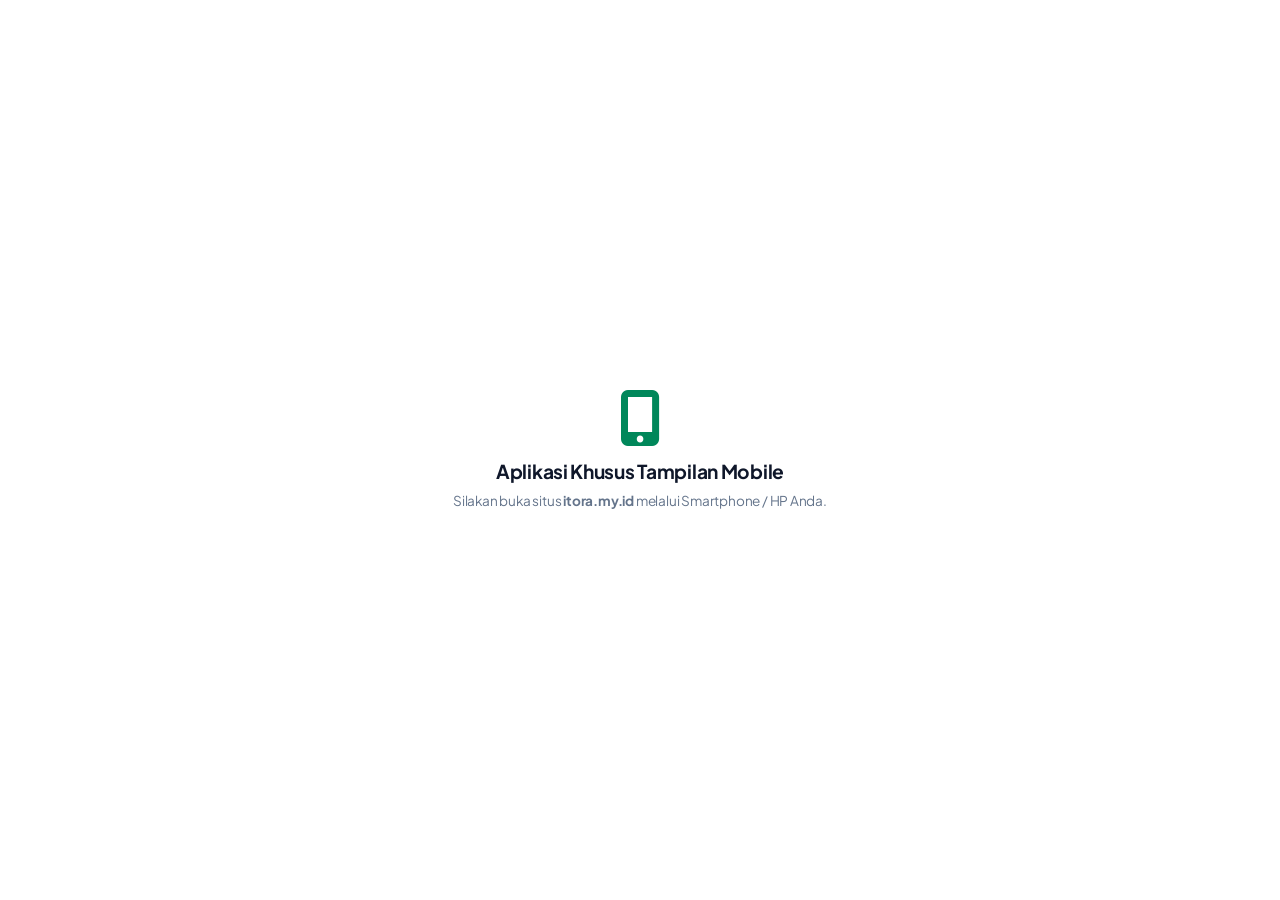
==== commit e146513a: "Rename dashboard.html to index.html" ====
--- a/index.html
+++ b/index.html
@@ -3,577 +3,1759 @@
 <head>
   <meta charset="UTF-8">
   <meta name="viewport" content="width=device-width, initial-scale=1.0, maximum-scale=1.0, user-scalable=no">
-  <title>ITORA BSN SURABAYA</title>
-
-  <!-- TAILWIND CSS & FONTAWESOME -->
-  <script src="https://cdn.tailwindcss.com"></script>
-  <script>
-    tailwind.config = {
-      theme: {
-        extend: {
-          colors: {
-            emerald: {
-              50: '#ecfdf5', 100: '#d1fae5', 200: '#a7f3d0', 300: '#6ee7b7', 400: '#34d399',
-              500: '#10b981', 600: '#059669', 700: '#047857', 800: '#065f46', 900: '#064e3b', 950: '#022c22',
-            }
-          },
-          fontFamily: { sans: ['Plus Jakarta Sans', 'Inter', 'sans-serif'] }
-        }
-      }
+  <title>ITORA BSN SURABAYA - App Komunitas</title>
+  
+  <meta name="theme-color" content="#00875A">
+  <meta name="apple-mobile-web-app-capable" content="yes">
+  <meta name="apple-mobile-web-app-status-bar-style" content="default">
+  <link rel="manifest" href="manifest.json">
+
+  <!-- FONTAWESOME STABLE CDN & GOOGLE FONTS -->
+  <link rel="stylesheet" href="https://cdnjs.cloudflare.com/ajax/libs/font-awesome/6.5.1/css/all.min.css" crossorigin="anonymous" referrerpolicy="no-referrer" />
+  <link href="https://fonts.googleapis.com/css2?family=Plus+Jakarta+Sans:wght@400;500;600;700;800&family=Poppins:wght@400;500;600;700&display=swap" rel="stylesheet">
+  <script src="https://cdn.jsdelivr.net/npm/@supabase/supabase-js@2"></script>
+  <script src="https://cdnjs.cloudflare.com/ajax/libs/qrcodejs/1.0.0/qrcode.min.js"></script>
+
+  <!-- LIBRARY UNTUK EXPORT PDF & EXCEL -->
+  <script src="https://cdnjs.cloudflare.com/ajax/libs/jspdf/2.5.1/jspdf.umd.min.js"></script>
+  <script src="https://cdnjs.cloudflare.com/ajax/libs/jspdf-autotable/3.5.31/jspdf.plugin.autotable.min.js"></script>
+  <script src="https://cdnjs.cloudflare.com/ajax/libs/xlsx/0.18.5/xlsx.full.min.js"></script>
+
+  <style>
+    @import url('https://fonts.googleapis.com/css2?family=Plus+Jakarta+Sans:wght@400;500;600;700;800&family=Poppins:wght@400;500;600;700&display=swap');
+
+    :root {
+      --font-main: 'Plus Jakarta Sans', -apple-system, BlinkMacSystemFont, 'Segoe UI', Roboto, sans-serif;
+      --font-pro: 'Poppins', sans-serif;
+      
+      --font-xs: 0.68rem;    /* 11px */
+      --font-sm: 0.75rem;    /* 12px */
+      --font-base: 0.85rem;  /* 13.6px */
+      --font-md: 0.95rem;    /* 15.2px */
+      --font-lg: 1.15rem;    /* 18.4px */
+      --font-xl: 1.40rem;    /* 22.4px */
+
+      --fw-regular: 400;
+      --fw-medium: 500;
+      --fw-semibold: 600;
+      --fw-bold: 700;
+      --fw-extrabold: 800;
+
+      --primary: #00875A;
+      --primary-dark: #005E3E;
+      --accent-gold: #D4AF37;
+      --bg-dark: #F8FAFC;
+      --card-bg-dark: #FFFFFF;
+      --text-main-dark: #0F172A;
+      --text-muted-dark: #64748B;
+      --border-dark: rgba(226, 232, 240, 0.9);
+      --radius-sm: 10px;
+      --radius-md: 16px;
+      --radius-lg: 24px;
     }
-  </script>
-  <link rel="stylesheet" href="https://cdnjs.cloudflare.com/ajax/libs/font-awesome/6.5.1/css/all.min.css" crossorigin="anonymous" referrerpolicy="no-referrer" />
-  <link href="https://fonts.googleapis.com/css2?family=Plus+Jakarta+Sans:wght@400;500;600;700;800;900&family=Poppins:wght@400;500;600;700&display=swap" rel="stylesheet">
-  
-  <!-- SUPABASE JS SDK -->
-  <script src="https://cdn.jsdelivr.net/npm/@supabase/supabase-js@2"></script>
-
-  <style>
-    @import url('https://fonts.googleapis.com/css2?family=Plus+Jakarta+Sans:wght@400;500;600;700;800;900&family=Poppins:wght@400;500;600;700&display=swap');
-
-    body { font-family: 'Plus Jakarta Sans', sans-serif; background-color: #F8FAFC; color: #0F172A; }
-    .emerald-gradient { background: linear-gradient(135deg, #064e3b 0%, #047857 50%, #059669 100%); }
-
-    /* SPLASH SCREEN EXTRA LARGE (SERTA ANIMASI MOTOR KENCANG) */
+
+    #desktop-blank-notice { display: none; }
+
+    @media screen and (min-width: 769px) {
+      body { background-color: #FFFFFF !important; overflow: hidden !important; }
+      #splash-screen, #auth-screen, #complete-data-screen, #pending-approval-screen, #app-dashboard, .modal-overlay, #toast-container { display: none !important; }
+      #desktop-blank-notice {
+        display: flex !important; position: fixed; inset: 0; background: #FFFFFF; z-index: 999999;
+        align-items: center; justify-content: center; text-align: center; padding: 20px; color: #64748B;
+      }
+      #desktop-blank-notice i { font-size: 3.5rem; color: #00875A; margin-bottom: 12px; }
+      #desktop-blank-notice h2 { font-size: 1.2rem; font-weight: 700; color: #0F172A; }
+      #desktop-blank-notice p { font-size: 0.85rem; margin-top: 6px; }
+    }
+
+    * {
+      margin: 0; padding: 0; box-sizing: border-box; font-family: var(--font-main);
+      -webkit-tap-highlight-color: transparent; letter-spacing: -0.015em;
+    }
+
+    i.fa-solid, i.fa-regular, i.fa-brands, i.fas, i.far, i.fab {
+      font-family: "Font Awesome 6 Free", "Font Awesome 6 Brands" !important;
+      font-style: normal; font-variant: normal; text-rendering: auto; line-height: 1; display: inline-block;
+    }
+
+    body {
+      background-color: var(--bg-dark); color: var(--text-main-dark); overflow-x: clip; 
+      padding-bottom: 100px; transition: background-color 0.3s ease; font-size: var(--font-base); line-height: 1.4;
+    }
+
+    .news-ticker-wrapper {
+      background: #FFFFFF; border: 1px solid var(--border-dark); border-radius: var(--radius-sm);
+      margin-bottom: 14px; padding: 6px 12px; display: flex; align-items: center; gap: 10px;
+      box-shadow: 0 2px 8px rgba(0,0,0,0.02); overflow: hidden;
+    }
+
+    .news-badge {
+      background: #EF4444; color: #FFFFFF; font-size: 0.62rem; font-weight: var(--fw-extrabold);
+      padding: 3px 8px; border-radius: 6px; white-space: nowrap; display: flex; align-items: center;
+      gap: 5px; text-transform: uppercase; letter-spacing: 0.5px;
+      animation: pulseBlink 1.2s infinite alternate ease-in-out;
+    }
+
+    @keyframes pulseBlink { 0% { opacity: 1; transform: scale(1); } 100% { opacity: 0.4; transform: scale(0.95); } }
+
+    .news-ticker-content { flex: 1; overflow: hidden; white-space: nowrap; position: relative; }
+    .news-ticker-text {
+      display: inline-block; white-space: nowrap; font-size: var(--font-xs); font-weight: var(--fw-semibold);
+      color: var(--text-main-dark); padding-left: 100%; animation: tickerAnimation 20s linear infinite;
+    }
+    .news-ticker-wrapper:hover .news-ticker-text { animation-play-state: paused; }
+    @keyframes tickerAnimation { 0% { transform: translateX(0); } 100% { transform: translateX(-100%); } }
+
     #splash-screen {
-      position: fixed; inset: 0; background: #0F172A; z-index: 99999;
+      position: fixed; inset: 0; background: #FFFFFF; z-index: 99999;
       display: flex; flex-direction: column; align-items: center; justify-content: center;
-      overflow: hidden;
     }
-    .splash-logo { text-align: center; color: #FFFFFF; position: relative; }
-    
-    .fast-bike-container {
-      position: relative;
-      display: inline-block;
-      padding: 15px 35px;
-    }
-
-    /* Ukuran Ikon Motor Diperbesar (6.5rem di HP, 8.5rem di Layar Besar) */
-    .fast-bike {
-      font-size: 6.5rem;
-      color: #F59E0B;
-      display: inline-block;
-      animation: bikeSpeed 0.9s infinite ease-in-out;
-      filter: drop-shadow(0 0 25px rgba(245, 158, 11, 0.75));
-    }
-
-    @media (min-width: 640px) {
-      .fast-bike { font-size: 8.5rem; }
-    }
-
-    @keyframes bikeSpeed {
-      0% {
-        transform: translateX(-60px) skewX(-20deg) scale(0.85);
-        opacity: 0.15;
-      }
-      50% {
-        transform: translateX(15px) skewX(-25deg) scale(1.15);
-        opacity: 1;
-      }
-      100% {
-        transform: translateX(90px) skewX(-15deg) scale(1);
-        opacity: 0;
-      }
-    }
-
-    /* Ukuran Speed Lines Diperbesar */
-    .speed-lines {
-      position: absolute;
-      top: 50%;
-      left: -60px;
-      transform: translateY(-50%);
-      font-weight: 900;
-      font-style: italic;
-      font-size: 2.8rem;
-      color: rgba(245, 158, 11, 0.6);
-      letter-spacing: -5px;
-      animation: speedPulse 0.3s infinite alternate;
-      pointer-events: none;
-    }
-
-    @keyframes speedPulse {
-      from { opacity: 0.3; transform: translateY(-50%) scaleX(0.7); }
-      to { opacity: 0.95; transform: translateY(-50%) scaleX(1.5); }
-    }
-
-    /* Spinner Diperbesar */
+    .splash-logo { text-align: center; color: var(--primary); }
+    .splash-logo i { font-size: 3.5rem; color: var(--accent-gold); }
+    .splash-logo h1 { font-size: var(--font-xl); font-weight: var(--fw-extrabold); margin-top: 10px; color: var(--text-main-dark); }
+    .splash-logo span { color: var(--accent-gold); font-size: var(--font-xs); letter-spacing: 2px; font-weight: var(--fw-bold); }
+
     .spinner {
-      width: 58px; height: 58px; border: 5px solid rgba(245, 158, 11, 0.2); border-top-color: #F59E0B;
-      border-radius: 50%; animation: spin 0.8s infinite linear; margin-top: 35px;
+      width: 40px; height: 40px; border: 4px solid rgba(0, 135, 90, 0.1); border-top-color: var(--primary);
+      border-radius: 50%; animation: spin 1s infinite linear; margin-top: 30px;
     }
     @keyframes spin { to { transform: rotate(360deg); } }
 
-    /* AUTH MODAL STYLES */
     .auth-overlay {
       position: fixed; inset: 0;
-      background: linear-gradient(rgba(15, 23, 42, 0.6), rgba(15, 23, 42, 0.6)), 
+      background: linear-gradient(rgba(15, 23, 42, 0.35), rgba(15, 23, 42, 0.35)), 
                   url('https://images.unsplash.com/photo-1558981806-ec527fa84c39?w=1200&auto=format&fit=crop&q=80') center/cover no-repeat;
       z-index: 10000; display: flex; align-items: center; justify-content: center; padding: 20px; overflow-y: auto;
     }
 
     .auth-card {
-      width: 100%; max-width: 440px; border-radius: 28px; padding: 28px 24px; position: relative;
-      background: rgba(255, 255, 255, 0.95); backdrop-filter: blur(18px);
+      width: 100%; max-width: 380px; border-radius: 32px; padding: 32px 24px;
+      background: rgba(255, 255, 255, 0.88); backdrop-filter: blur(18px); -webkit-backdrop-filter: blur(18px);
       border: 1px solid rgba(255, 255, 255, 0.8); box-shadow: 0 20px 50px rgba(0, 0, 0, 0.25);
     }
-
-    .form-group { margin-bottom: 16px; position: relative; }
-    .form-group label { display: flex; align-items: center; gap: 6px; font-size: 0.8rem; font-weight: 700; color: #334155; margin-bottom: 6px; }
-    .input-control {
-      width: 100%; padding: 12px 16px; border-radius: 14px; border: 1.5px solid #E2E8F0;
-      background: #F8FAFC; color: #0F172A; outline: none; font-size: 0.88rem; font-weight: 500;
+    .auth-header { text-align: center; margin-bottom: 24px; }
+    .auth-icon { font-size: 3.2rem; color: #00875A; margin-bottom: 12px; filter: drop-shadow(0 2px 4px rgba(0,0,0,0.1)); }
+    .auth-header h2 { font-size: 1.45rem; font-weight: 800; color: #0F172A; letter-spacing: -0.02em; }
+    .auth-header p { font-size: 0.78rem; color: #475569; margin-top: 6px; font-weight: 500; }
+
+    .auth-card .form-group { margin-bottom: 16px; }
+    .auth-card .form-group label { display: flex; align-items: center; gap: 6px; font-size: 0.8rem; font-weight: 700; color: #334155; margin-bottom: 6px; }
+    .auth-card .input-control {
+      width: 100%; padding: 14px 18px; border-radius: 18px; border: 1px solid rgba(226, 232, 240, 0.9);
+      background: rgba(248, 250, 252, 0.92); color: #0F172A; outline: none; font-size: 0.9rem; font-weight: 500;
+      transition: all 0.2s ease; box-shadow: inset 0 1px 3px rgba(0,0,0,0.02);
     }
-    .input-control:focus { border-color: #059669; background: #FFFFFF; }
-
-    .btn-primary {
-      width: 100%; background: #00875A; color: #FFFFFF; border-radius: 16px; padding: 12px; font-size: 0.9rem; font-weight: 700;
-      border: none; box-shadow: 0 6px 18px rgba(0, 135, 90, 0.3); cursor: pointer;
+    .auth-card .input-control:focus { border-color: #00875A; background: #FFFFFF; box-shadow: 0 0 0 3px rgba(0, 135, 90, 0.15); }
+
+    .auth-card .btn-primary {
+      background: #00875A; color: #FFFFFF; border-radius: 20px; padding: 14px; font-size: 0.92rem; font-weight: 700;
+      border: none; box-shadow: 0 6px 18px rgba(0, 135, 90, 0.3); transition: transform 0.1s ease, background-color 0.2s ease;
     }
-    .btn-gold {
-      background: #D4AF37; color: #000; font-weight: 700; padding: 10px 16px; border-radius: 12px; border: none; cursor: pointer;
+    .auth-card .btn-primary:active { transform: scale(0.98); background: #00704A; }
+
+    .auth-card .btn-outline {
+      background: rgba(255, 255, 255, 0.4); border: 1.5px solid #00875A; color: #00875A; border-radius: 20px;
+      padding: 13px; font-size: 0.88rem; font-weight: 700; margin-top: 10px; transition: all 0.2s ease;
     }
 
-    .modal-admin-item {
-      display: flex; align-items: center; justify-content: space-between; padding: 12px;
-      background: #F1F5F9; border-radius: 12px; margin-bottom: 8px; border: 1px solid #E2E8F0;
+    .app-header {
+      position: sticky; top: 0; z-index: 100; padding: 16px 20px; display: flex; justify-content: space-between;
+      align-items: center; background: #FFFFFF; border-bottom: 1px solid var(--border-dark);
+      border-bottom-left-radius: var(--radius-md); border-bottom-right-radius: var(--radius-md); box-shadow: 0 2px 10px rgba(0,0,0,0.03);
     }
 
+    .brand-title h1 { font-size: var(--font-md); font-weight: var(--fw-extrabold); color: var(--primary); }
+    .brand-title span { color: var(--accent-gold); font-size: var(--font-xs); font-weight: var(--fw-bold); display: block; }
+    .header-actions { display: flex; gap: 10px; }
+
+    .icon-btn {
+      width: 40px; height: 40px; border-radius: 50%; border: 1px solid var(--border-dark); background: #F1F5F9;
+      color: var(--text-main-dark); display: flex; align-items: center; justify-content: center; cursor: pointer; position: relative;
+    }
+
+    .notification-badge {
+      position: absolute; top: 4px; right: 4px; width: 10px; height: 10px; background: #EF4444; border: 2px solid #FFFFFF;
+      border-radius: 50%; display: none;
+    }
+
+    .bottom-nav {
+      position: fixed; bottom: 0; left: 0; right: 0; height: 70px; z-index: 8999; display: flex; justify-around: space-around;
+      align-items: center; background: #FFFFFF; border-top: 1px solid var(--border-dark); border-top-left-radius: var(--radius-lg);
+      border-top-right-radius: var(--radius-lg); box-shadow: 0 -4px 20px rgba(0, 0, 0, 0.08); padding-bottom: env(safe-area-inset-bottom, 0px);
+    }
+
+    .nav-item {
+      display: flex; flex-direction: column; align-items: center; color: var(--text-muted-dark); text-decoration: none;
+      font-size: 0.68rem; font-weight: var(--fw-semibold); gap: 3px; cursor: pointer; flex: 1; text-align: center;
+    }
+    .nav-item i { font-size: 1.25rem; }
+    .nav-item.active { color: var(--primary); }
+
+    .container { padding: 16px; max-width: 600px; margin: 0 auto; }
+    .page { display: none; }
+    .page.active { display: block; animation: fadeIn 0.3s ease; }
+
+    @keyframes fadeIn { from { opacity: 0; transform: translateY(10px); } to { opacity: 1; transform: translateY(0); } }
+
+    .card {
+      border-radius: var(--radius-md); padding: 20px; margin-bottom: 16px; background: #FFFFFF;
+      border: 1px solid var(--border-dark); box-shadow: 0 4px 15px rgba(0,0,0,0.03);
+    }
+
+    .banner-card {
+      background: linear-gradient(135deg, #009968 0%, #005E3E 100%); color: white; border: none; position: relative;
+      overflow: hidden; box-shadow: 0 8px 25px rgba(0, 135, 90, 0.22);
+    }
+
+    .stats-grid { display: grid; grid-template-columns: repeat(3, 1fr); gap: 10px; margin-bottom: 16px; }
+    .stat-card { padding: 14px 10px; text-align: center; cursor: pointer; }
+    .stat-card h3 { font-size: var(--font-md); font-weight: var(--fw-bold); margin-top: 4px; color: var(--text-main-dark); }
+    .stat-card span { font-size: var(--font-xs); color: var(--text-muted-dark); font-weight: var(--fw-medium); }
+
+    .quick-menu-card {
+      background: #FFFFFF; border: 1px solid var(--border-dark); border-radius: var(--radius-md);
+      padding: 16px; margin: 18px 0; box-shadow: 0 4px 15px rgba(0, 0, 0, 0.03);
+    }
+    .quick-menu { display: grid; grid-template-columns: repeat(4, 1fr); gap: 16px 10px; }
+    .quick-item { display: flex; flex-direction: column; align-items: center; cursor: pointer; position: relative; transition: transform 0.15s ease; }
+    .quick-item:active { transform: scale(0.94); }
+
+    .quick-icon {
+      width: 52px; height: 52px; border-radius: 50%; display: flex; align-items: center; justify-content: center;
+      font-size: 1.25rem; border: 1px solid rgba(0, 0, 0, 0.06); box-shadow: 0 2px 8px rgba(0,0,0,0.04); position: relative; transition: all 0.3s ease;
+    }
+    .quick-item span { font-size: var(--font-xs); font-weight: var(--fw-bold); color: var(--text-main-dark); margin-top: 6px; text-align: center; line-height: 1.2; }
+
+    .home-touring-hero {
+      position: relative; border-radius: var(--radius-md); padding: 20px; color: #FFFFFF; overflow: hidden;
+      box-shadow: 0 8px 25px rgba(0, 0, 0, 0.12); border: 1px solid rgba(255, 255, 255, 0.2);
+      background: linear-gradient(135deg, rgba(15, 23, 42, 0.78), rgba(0, 135, 90, 0.85)), 
+                  url('https://images.unsplash.com/photo-1568772585407-9361f9bf3a87?w=800&auto=format&fit=crop&q=80') center/cover no-repeat;
+    }
+
+    .home-touring-header { display: flex; justify-content: space-between; align-items: center; margin-bottom: 10px; }
+    .home-touring-hook { font-size: 0.75rem; font-weight: 700; color: var(--accent-gold); margin-bottom: 4px; display: flex; align-items: center; gap: 6px; text-transform: uppercase; letter-spacing: 0.5px; }
+    .home-touring-title { font-size: 1.3rem; font-weight: 800; margin-bottom: 12px; line-height: 1.2; text-shadow: 0 2px 4px rgba(0,0,0,0.3); }
+    .home-touring-pills { display: flex; gap: 6px; flex-wrap: wrap; margin-bottom: 16px; }
+
+    .touring-pill {
+      background: rgba(255, 255, 255, 0.18); backdrop-filter: blur(8px); border: 1px solid rgba(255, 255, 255, 0.25);
+      border-radius: 20px; padding: 5px 10px; font-size: 0.68rem; font-weight: 600; display: flex; align-items: center; gap: 5px;
+    }
+
+    .touring-card {
+      background: #FFFFFF; border: 1px solid var(--border-dark); border-radius: var(--radius-md);
+      padding: 16px; margin-bottom: 16px; box-shadow: 0 4px 14px rgba(0,0,0,0.03);
+    }
+    .touring-card-header { display: flex; justify-content: space-between; align-items: center; margin-bottom: 10px; }
+    .touring-title { font-size: 1.15rem; font-weight: 800; color: var(--text-main-dark); margin-bottom: 10px; }
+    .touring-grid-info { display: grid; grid-template-columns: repeat(3, 1fr); gap: 8px; margin-bottom: 12px; }
+    .touring-info-item { background: #F8FAFC; border: 1px solid var(--border-dark); border-radius: 10px; padding: 8px 6px; text-align: center; display: flex; flex-direction: column; align-items: center; justify-content: center; }
+    .touring-info-item i { font-size: 1rem; color: var(--primary); margin-bottom: 4px; }
+    .touring-info-item span { font-size: 0.65rem; font-weight: var(--fw-bold); color: var(--text-main-dark); line-height: 1.2; word-break: break-word; }
+    .touring-info-item small { font-size: 0.58rem; color: var(--text-muted-dark); display: block; margin-top: 2px; }
+
+    .touring-actions {
+      display: flex; flex-direction: column; gap: 8px; margin-top: 10px; padding-top: 10px; border-top: 1px dashed var(--border-dark);
+    }
+
+    .gallery-group { margin-bottom: 22px; background: #FFFFFF; border: 1px solid var(--border-dark); border-radius: var(--radius-md); padding: 14px; box-shadow: 0 4px 14px rgba(0,0,0,0.02); }
+    .gallery-group-title { font-size: var(--font-sm); font-weight: var(--fw-extrabold); color: var(--primary); display: flex; align-items: center; gap: 8px; margin-bottom: 12px; padding-bottom: 8px; border-bottom: 1px solid var(--border-dark); }
+    .gallery-compact-grid { display: grid; grid-template-columns: repeat(3, 1fr); gap: 8px; }
+    .gallery-photo-item { position: relative; height: 100px; border-radius: var(--radius-sm); overflow: hidden; border: 1px solid var(--border-dark); cursor: pointer; background: #F1F5F9; box-shadow: 0 2px 6px rgba(0,0,0,0.04); }
+    .gallery-photo-item img { width: 100%; height: 100%; object-fit: cover; transition: transform 0.3s ease; }
+    .gallery-photo-item:hover img { transform: scale(1.08); }
+
+    .gallery-watermark {
+      position: absolute; bottom: 4px; right: 4px; background: rgba(0, 0, 0, 0.55); backdrop-filter: blur(4px);
+      color: #FFFFFF; font-size: 0.48rem; font-weight: 800; padding: 2px 5px; border-radius: 4px; letter-spacing: 0.5px;
+      pointer-events: none; display: flex; align-items: center; gap: 3px;
+    }
+
+    .shop-grid { display: grid; grid-template-columns: repeat(2, 1fr); gap: 12px; margin-top: 14px; }
+    .product-card { background: #FFFFFF; border: 1px solid var(--border-dark); border-radius: var(--radius-md); overflow: hidden; display: flex; flex-direction: column; box-shadow: 0 4px 12px rgba(0,0,0,0.03); position: relative; }
+    .product-img-wrapper { width: 100%; height: 135px; background: #F1F5F9; position: relative; overflow: hidden; }
+    .product-img-wrapper img { width: 100%; height: 100%; object-fit: cover; }
+    .product-badge { position: absolute; top: 8px; left: 8px; font-size: 0.62rem; padding: 2px 8px; border-radius: 12px; font-weight: var(--fw-bold); }
+    .product-info { padding: 10px; display: flex; flex-direction: column; flex: 1; justify-content: space-between; }
+    .product-title { font-size: 0.8rem; font-weight: var(--fw-bold); color: var(--text-main-dark); line-height: 1.25; margin-bottom: 4px; }
+    .product-price { font-size: 0.88rem; font-weight: var(--fw-extrabold); color: var(--primary); margin-bottom: 8px; }
+
+    .profile-info-list { margin-top: 15px; display: flex; flex-direction: column; gap: 10px; text-align: left; }
+    .info-item { display: flex; align-items: center; gap: 12px; background: #F8FAFC; padding: 12px 14px; border-radius: var(--radius-sm); border: 1px solid var(--border-dark); }
+    .info-item i { font-size: 1.2rem; color: var(--primary); width: 24px; text-align: center; }
+    .info-item div span { display: block; font-size: var(--font-xs); color: var(--text-muted-dark); font-weight: var(--fw-medium); }
+    .info-item div strong { font-size: var(--font-base); color: var(--text-main-dark); font-weight: var(--fw-bold); }
+
+    .btn { width: 100%; padding: 12px 14px; border-radius: var(--radius-md); border: none; font-weight: var(--fw-bold); font-size: var(--font-base); cursor: pointer; display: flex; align-items: center; justify-content: center; gap: 8px; transition: all 0.2s ease; }
+    .btn-sm { padding: 6px 12px; font-size: var(--font-xs); border-radius: var(--radius-sm); }
+    .btn-primary { background: var(--primary); color: white; }
+    .btn-gold { background: var(--accent-gold); color: #000; }
+    .btn-danger { background: #EF4444; color: white; }
+    .btn-outline { background: transparent; border: 1px solid var(--primary); color: var(--primary); margin-top: 10px; }
+
+    .badge { display: inline-block; padding: 4px 10px; border-radius: 20px; font-size: var(--font-xs); font-weight: var(--fw-bold); }
+    .badge-gold { background: var(--accent-gold); color: #000; }
+    .badge-primary { background: var(--primary); color: #fff; }
+    .badge-warning { background: #FEF3C7; color: #D97706; }
+    .badge-success { background: #D1FAE5; color: #059669; }
+    .badge-danger { background: #FEE2E2; color: #DC2626; }
+
+    .text-muted { font-size: var(--font-xs); color: var(--text-muted-dark); }
+
     #toast-container { position: fixed; top: 20px; left: 50%; transform: translateX(-50%); z-index: 99999; width: 90%; max-width: 400px; }
-    .toast { padding: 14px 18px; border-radius: 16px; color: white; font-size: 0.85rem; font-weight: 600; margin-bottom: 10px; display: flex; align-items: center; gap: 12px; box-shadow: 0 10px 25px rgba(0,0,0,0.15); }
-
-    .slide-fade { transition: opacity 0.7s ease-in-out; }
-    .dot-indicator { transition: all 0.3s ease; }
-    .dot-indicator.active { width: 28px; background-color: #F59E0B; border-radius: 8px; }
+    .toast { padding: 14px 18px; border-radius: var(--radius-md); color: white; font-size: var(--font-base); font-weight: var(--fw-semibold); margin-bottom: 10px; display: flex; align-items: center; gap: 12px; box-shadow: 0 10px 25px rgba(0,0,0,0.15); animation: slideDown 0.3s ease; }
+
+    @keyframes slideDown { from { transform: translateY(-30px); opacity: 0; } to { transform: translateY(0); opacity: 1; } }
+
+    .qr-container { background: white; padding: 15px; border-radius: var(--radius-md); display: inline-block; margin: 15px 0; position: relative; border: 1px solid var(--border-dark); }
+    .avatar-placeholder { width: 70px; height: 70px; border-radius: 50%; background: var(--primary); display: flex; align-items: center; justify-content: center; font-size: 1.8rem; color: white; font-weight: var(--fw-bold); margin: 0 auto 10px; }
+
+    .menu-admin-item { display: flex; align-items: center; justify-content: space-between; padding: 12px; background: #F8FAFC; border: 1px solid var(--border-dark); border-radius: var(--radius-sm); margin-bottom: 8px; }
+    .menu-admin-info { display: flex; align-items: center; gap: 12px; }
+    .menu-admin-info i, .menu-admin-info img { width: 24px; height: 24px; object-fit: contain; text-align: center; }
+
+    /* --- SISTEM DESAIN MODAL POP-UP UTAMA --- */
+    .modal-overlay {
+      position: fixed; inset: 0; background: rgba(15, 23, 42, 0.65);
+      backdrop-filter: blur(8px); -webkit-backdrop-filter: blur(8px);
+      z-index: 90000; display: none; align-items: center; justify-content: center;
+      padding: 16px; overflow-y: auto; transition: all 0.3s cubic-bezier(0.16, 1, 0.3, 1);
+    }
+    .modal-overlay.active { display: flex; animation: modalFadeIn 0.3s cubic-bezier(0.16, 1, 0.3, 1); }
+
+    @keyframes modalFadeIn {
+      from { opacity: 0; transform: scale(0.96); }
+      to { opacity: 1; transform: scale(1); }
+    }
+
+    .modal-card {
+      width: 100%; max-width: 450px; border-radius: var(--radius-lg); padding: 0;
+      background: #FFFFFF; position: relative; max-height: 88vh; display: flex;
+      flex-direction: column; border: 1px solid rgba(226, 232, 240, 0.9);
+      box-shadow: 0 20px 50px rgba(0, 0, 0, 0.2); overflow: hidden; font-family: var(--font-pro);
+    }
+
+    .pro-modal-header {
+      padding: 20px 24px; background: #FFFFFF; border-bottom: 1px solid #F1F5F9;
+      display: flex; justify-content: space-between; align-items: center; position: sticky;
+      top: 0; z-index: 10;
+    }
+    .pro-modal-header .title-wrap { display: flex; align-items: center; gap: 12px; }
+    .pro-modal-header .title-wrap i { color: var(--primary); font-size: 20px; }
+    .pro-modal-header h3 { font-size: 1.05rem; font-weight: 700; color: #0F172A; margin: 0; letter-spacing: -0.02em; }
+
+    .close-modal-btn {
+      position: absolute; top: 16px; right: 18px; background: #F1F5F9; border: none;
+      color: #64748B; width: 32px; height: 32px; border-radius: 50%; cursor: pointer;
+      display: flex; align-items: center; justify-content: center; font-size: 15px;
+      transition: all 0.2s ease; z-index: 12;
+    }
+    .close-modal-btn:hover { background: #FEE2E2; color: #EF4444; }
+
+    .pro-modal-body { padding: 24px; overflow-y: auto; flex: 1; }
+
+    .pro-form-group { position: relative; margin-bottom: 20px; }
+    .pro-form-group label {
+      position: absolute; left: 14px; top: 50%; transform: translateY(-50%);
+      color: #8899a6; font-size: 13px; pointer-events: none; transition: all 0.2s ease;
+      background-color: #FFFFFF; padding: 0 4px; font-weight: 500;
+    }
+
+    .pro-form-group input, .pro-form-group select, .pro-form-group textarea {
+      width: 100%; padding: 14px 15px; font-size: 14px; border: 2px solid #E1E8ED;
+      border-radius: 12px; outline: none; color: #0F172A; transition: border-color 0.2s, box-shadow 0.2s;
+      background: #FFFFFF; font-family: var(--font-pro);
+    }
+
+    .pro-form-group textarea { min-height: 80px; resize: vertical; }
+    .pro-form-group.has-prefix input { padding-left: 42px; }
+
+    .pro-input-prefix {
+      position: absolute; left: 15px; top: 50%; transform: translateY(-50%);
+      color: #0F172A; font-weight: 600; font-size: 14px; display: none;
+    }
+
+    .pro-form-group input:focus, .pro-form-group select:focus, .pro-form-group textarea:focus,
+    .pro-form-group input:not(:placeholder-shown), .pro-form-group textarea:not(:placeholder-shown) { border-color: #3498DB; }
+
+    .pro-form-group input:focus + label, .pro-form-group select:focus + label, .pro-form-group textarea:focus + label,
+    .pro-form-group input:not(:placeholder-shown) + label, .pro-form-group textarea:not(:placeholder-shown) + label,
+    .pro-form-group.always-float label { top: 0; font-size: 11px; color: #3498DB; font-weight: 600; }
+
+    .pro-form-group.has-prefix input:focus ~ .pro-input-prefix,
+    .pro-form-group.has-prefix input:not(:placeholder-shown) ~ .pro-input-prefix { display: block; }
+
+    .pro-helper-text { font-size: 11px; color: #8899a6; margin-top: -14px; margin-bottom: 16px; display: block; margin-left: 4px; }
+
+    .pro-btn-gold {
+      width: 100%; padding: 14px; border: none; border-radius: 12px; font-size: 14px;
+      font-weight: 600; cursor: pointer; display: flex; justify-content: center; align-items: center;
+      gap: 8px; transition: all 0.3s ease; background: linear-gradient(135deg, #E6B94A 0%, #D4A017 100%);
+      color: #FFFFFF; box-shadow: 0 4px 12px rgba(212, 160, 23, 0.25);
+    }
+    .pro-btn-gold:hover { background: linear-gradient(135deg, #D4A017 0%, #B8860B 100%); box-shadow: 0 6px 16px rgba(212, 160, 23, 0.35); transform: translateY(-1px); }
+    .pro-btn-gold:active { transform: translateY(1px); box-shadow: 0 2px 4px rgba(212, 160, 23, 0.2); }
+
+    .pro-btn-primary {
+      width: 100%; padding: 14px; border: none; border-radius: 12px; font-size: 14px;
+      font-weight: 600; cursor: pointer; display: flex; justify-content: center; align-items: center;
+      gap: 8px; transition: all 0.3s ease; background: linear-gradient(135deg, #00875A 0%, #005E3E 100%);
+      color: #FFFFFF; box-shadow: 0 4px 12px rgba(0, 135, 90, 0.25);
+    }
+    .pro-btn-primary:hover { background: linear-gradient(135deg, #00704A 0%, #004D33 100%); box-shadow: 0 6px 16px rgba(0, 135, 90, 0.35); transform: translateY(-1px); }
   </style>
 </head>
-<body class="antialiased min-h-screen flex flex-col justify-between">
+<body>
+
+  <!-- PEMBERITAHUAN KHUSUS LAYAR DESKTOP -->
+  <div id="desktop-blank-notice">
+    <div>
+      <i class="fa-solid fa-mobile-screen-button"></i>
+      <h2>Aplikasi Khusus Tampilan Mobile</h2>
+      <p>Silakan buka situs <strong>itora.my.id</strong> melalui Smartphone / HP Anda.</p>
+    </div>
+  </div>
 
   <div id="toast-container"></div>
 
-  <!-- SPLASH SCREEN EXTRA LARGE MOTOR KENCANG -->
+  <!-- SPLASH SCREEN -->
   <div id="splash-screen">
     <div class="splash-logo">
-      <div class="fast-bike-container">
-        <span class="speed-lines">///</span>
-        <i class="fa-solid fa-motorcycle fast-bike"></i>
-      </div>
-      <h1 class="text-4xl sm:text-5xl font-black tracking-tight text-white mt-3 drop-shadow-md">ITORA</h1>
-      <span class="text-sm sm:text-base font-extrabold text-amber-400 tracking-[0.3em] uppercase block mt-1">BSN SURABAYA</span>
+      <i class="fa-solid fa-motorcycle"></i>
+      <h1>ITORA</h1>
+      <span>BSN SURABAYA</span>
     </div>
     <div class="spinner"></div>
   </div>
 
-  <!-- LANDING PAGE -->
-  <div id="landing-screen" style="display: block;">
-    
-    <header class="emerald-gradient text-white shadow-xl relative overflow-hidden">
-        <div class="max-w-7xl mx-auto px-6 py-8 relative z-10">
-            <div class="flex justify-between items-center mb-6">
-                <div class="flex items-center gap-2">
-                    <i class="fa-solid fa-motorcycle text-amber-400 text-2xl"></i>
-                    <span class="font-extrabold text-lg tracking-tight">ITORA BSN SURABAYA</span>
-                </div>
-
-                <div class="flex items-center gap-2">
-                  <button type="button" id="btn-admin-landing-setting" onclick="app.showAdminBoardModal()" style="display:none;" class="bg-amber-500 hover:bg-amber-400 text-slate-950 px-4 py-2 rounded-full font-bold text-xs shadow-lg transition flex items-center gap-2 border border-amber-300">
-                      <i class="fa-solid fa-gear"></i> Pengaturan
-                  </button>
-
-                  <button type="button" id="btn-go-dashboard" onclick="window.location.href='dashboard'" style="display:none;" class="bg-amber-500 hover:bg-amber-400 text-slate-950 px-5 py-2 rounded-full font-bold text-xs shadow-lg transition flex items-center gap-2">
-                      <i class="fa-solid fa-gauge-high"></i> Dashboard
-                  </button>
-
-                  <button type="button" id="btn-logout-main" onclick="app.handleLogout()" style="display:none;" class="bg-red-600 hover:bg-red-500 text-white px-4 py-2 rounded-full font-bold text-xs shadow-lg transition flex items-center gap-2">
-                      <i class="fa-solid fa-right-from-bracket"></i> Keluar
-                  </button>
-
-                  <button type="button" id="btn-login-main" onclick="app.showAuthModal()" class="bg-amber-500 hover:bg-amber-400 text-slate-950 px-5 py-2 rounded-full font-bold text-xs shadow-lg transition flex items-center gap-2">
-                      <i class="fa-solid fa-right-to-bracket"></i> Masuk Anggota
-                  </button>
-                </div>
-            </div>
-
-            <div class="text-center py-4">
-                <div class="inline-flex items-center gap-2 px-3.5 py-1.5 rounded-full bg-emerald-800/60 border border-emerald-500/30 text-emerald-200 text-xs font-semibold mb-3 backdrop-blur-md">
-                    <i class="fa-solid fa-motorcycle text-emerald-400"></i> Komunitas Otomotif Bank Syariah Nasional
-                </div>
-                <h1 class="text-3xl md:text-5xl font-extrabold tracking-tight text-white mb-2">
-                    ITORA CHAPTER BSN SURABAYA
-                </h1>
-                <p class="text-emerald-100 text-sm md:text-lg max-w-2xl mx-auto font-light">
-                    Ikatan Motor (BSN) — Regional Surabaya
-                </p>
-            </div>
-        </div>
-    </header>
-
-    <main class="max-w-7xl mx-auto px-4 sm:px-6 py-12 flex-grow w-full">
-        
-        <div class="text-center mb-10">
-            <h2 class="text-2xl md:text-3xl font-bold text-slate-900 tracking-tight">Struktur Kepengurusan</h2>
-            <div class="w-16 h-1 bg-emerald-600 mx-auto mt-2 rounded-full"></div>
-        </div>
-
-        <!-- TIER 1: PEMBINA -->
-        <div class="flex justify-center mb-12">
-            <div id="board-tier-pembina" class="w-full max-w-sm"></div>
-        </div>
-
-        <!-- TIER 2: KETUA & WAKIL -->
-        <div class="mb-12">
-            <h3 class="text-center font-bold text-slate-700 uppercase tracking-widest text-xs mb-4">Ketua & Wakil Ketua Chapter</h3>
-            <div id="board-tier-ketua" class="flex flex-wrap justify-center gap-6"></div>
-        </div>
-
-        <!-- TIER 3: SEKRETARIS & BENDAHARA -->
-        <div class="mb-14">
-            <h3 class="text-center font-bold text-slate-700 uppercase tracking-widest text-xs mb-4">Pengurus Harian</h3>
-            <div id="board-tier-harian" class="grid grid-cols-1 md:grid-cols-2 gap-6 max-w-4xl mx-auto"></div>
-        </div>
-
-        <!-- TIER 4: DIVISI KEGIATAN -->
-        <div class="mb-16">
-            <div class="relative my-8 text-center">
-                <div class="absolute inset-0 flex items-center"><div class="w-full border-t border-slate-200"></div></div>
-                <span class="relative px-6 py-2 bg-slate-100 text-slate-600 font-bold text-xs uppercase tracking-widest rounded-full border border-slate-200">
-                    Koordinator Divisi Kegiatan
-                </span>
-            </div>
-
-            <div id="board-tier-divisi" class="grid grid-cols-1 sm:grid-cols-2 lg:grid-cols-4 gap-6"></div>
-        </div>
-
-        <!-- REGISTRASI CEPAT -->
-        <section id="section-landing-register" class="bg-gradient-to-br from-emerald-900 via-emerald-800 to-emerald-950 rounded-3xl text-white p-8 md:p-12 shadow-2xl relative overflow-hidden">
-            <div class="max-w-4xl mx-auto relative z-10">
-                <div class="text-center mb-8">
-                    <span class="inline-block bg-emerald-700/60 border border-emerald-500/30 text-emerald-200 text-xs font-bold px-4 py-1.5 rounded-full uppercase tracking-widest mb-3">
-                        Registrasi Anggota Baru
-                    </span>
-                    <h2 class="text-2xl md:text-4xl font-extrabold tracking-tight">Daftar Anggota ITORA</h2>
-                    <p class="text-emerald-100 text-sm md:text-base mt-2 max-w-xl mx-auto font-light">
-                        Khusus Karyawan Bank Syariah Nasional (BSN) Chapter Surabaya & Sekitarnya.
-                    </p>
-                </div>
-
-                <form class="bg-white/10 backdrop-blur-md border border-white/15 rounded-2xl p-6 md:p-8 space-y-5" onsubmit="app.handleLandingRegisterSubmit(event)">
-                    <div class="grid grid-cols-1 md:grid-cols-2 gap-5">
-                        <div>
-                            <label class="block text-xs font-semibold uppercase tracking-wider text-emerald-100 mb-1.5">Nama Lengkap</label>
-                            <input type="text" id="landing-fullname" placeholder="Sutrisno" required class="w-full bg-slate-900/40 border border-emerald-500/30 rounded-xl px-4 py-3 text-sm text-white placeholder-emerald-200/50 focus:outline-none focus:ring-2 focus:ring-emerald-400">
-                        </div>
-
-                        <div>
-                            <label class="block text-xs font-semibold uppercase tracking-wider text-emerald-100 mb-1.5">Email Resmi</label>
-                            <input type="email" id="landing-email" placeholder="nama@bsn.co.id" required class="w-full bg-slate-900/40 border border-emerald-500/30 rounded-xl px-4 py-3 text-sm text-white placeholder-emerald-200/50 focus:outline-none focus:ring-2 focus:ring-emerald-400">
-                        </div>
-
-                        <div>
-                            <label class="block text-xs font-semibold uppercase tracking-wider text-emerald-100 mb-1.5">Kata Sandi Akun</label>
-                            <input type="password" id="landing-password" placeholder="••••••••" required minlength="6" class="w-full bg-slate-900/40 border border-emerald-500/30 rounded-xl px-4 py-3 text-sm text-white placeholder-emerald-200/50 focus:outline-none focus:ring-2 focus:ring-emerald-400">
-                        </div>
-
-                        <div>
-                            <label class="block text-xs font-semibold uppercase tracking-wider text-emerald-100 mb-1.5">Nomor WhatsApp</label>
-                            <input type="tel" id="landing-phone" placeholder="081234567890" required class="w-full bg-slate-900/40 border border-emerald-500/30 rounded-xl px-4 py-3 text-sm text-white placeholder-emerald-200/50 focus:outline-none focus:ring-2 focus:ring-emerald-400">
-                        </div>
-                    </div>
-
-                    <div class="grid grid-cols-1 md:grid-cols-2 gap-5">
-                        <div>
-                            <label class="block text-xs font-semibold uppercase tracking-wider text-emerald-100 mb-1.5">Merk & Type Motor</label>
-                            <input type="text" id="landing-bike" placeholder="Honda Vario 160 / NMAX" required class="w-full bg-slate-900/40 border border-emerald-500/30 rounded-xl px-4 py-3 text-sm text-white placeholder-emerald-200/50 focus:outline-none focus:ring-2 focus:ring-emerald-400">
-                        </div>
-
-                        <div>
-                            <label class="block text-xs font-semibold uppercase tracking-wider text-emerald-100 mb-1.5">Plat Nomor Kendaraan</label>
-                            <input type="text" id="landing-plate" placeholder="L 1234 ABC" required class="w-full bg-slate-900/40 border border-emerald-500/30 rounded-xl px-4 py-3 text-sm text-white placeholder-emerald-200/50 focus:outline-none focus:ring-2 focus:ring-emerald-400">
-                        </div>
-                    </div>
-
-                    <div class="pt-3 text-center">
-                        <button type="submit" id="btn-landing-register" class="w-full sm:w-auto px-8 py-3.5 bg-emerald-400 hover:bg-emerald-300 text-emerald-950 font-bold rounded-xl shadow-lg transition flex items-center justify-center gap-2 mx-auto cursor-pointer">
-                            <i class="fa-solid fa-paper-plane"></i>
-                            <span>Daftar Anggota ITORA</span>
-                        </button>
-                    </div>
-                </form>
-            </div>
-        </section>
-
-        <!-- SLIDE DOKUMENTASI PROFESIONAL -->
-        <section id="section-landing-gallery" style="display: none;" class="relative">
-            <div class="text-center mb-8">
-                <span class="inline-block bg-amber-100 border border-amber-300 text-amber-800 text-xs font-bold px-4 py-1.5 rounded-full uppercase tracking-widest mb-2">
-                    <i class="fa-solid fa-camera text-amber-600"></i> Galeri Komunitas
-                </span>
-                <h2 class="text-2xl md:text-3xl font-extrabold text-slate-900 tracking-tight">Dokumentasi & Keakraban</h2>
-                <p class="text-slate-500 text-xs md:text-sm mt-1">Momen kebersamaan seluruh anggota ITORA Chapter BSN Surabaya</p>
-            </div>
-
-            <div class="relative w-full max-w-5xl mx-auto h-[260px] sm:h-[380px] md:h-[480px] rounded-3xl overflow-hidden shadow-2xl border border-slate-200 bg-slate-900 group" onmouseenter="app.stopSliderAutoplay()" onmouseleave="app.startSliderAutoplay()">
-                
-                <div id="carousel-slides-wrapper" class="w-full h-full relative">
-                    <div class="slide-item absolute inset-0 opacity-100 slide-fade flex items-end">
-                        <img src="https://images.unsplash.com/photo-1558981806-ec527fa84c39?w=1200&auto=format&fit=crop&q=80" class="absolute inset-0 w-full h-full object-cover">
-                        <div class="absolute inset-0 bg-gradient-to-t from-slate-950/90 via-slate-950/30 to-transparent"></div>
-                        <div class="relative z-10 p-6 sm:p-10 text-white max-w-2xl">
-                            <span class="bg-amber-500 text-slate-950 text-[10px] sm:text-xs font-bold px-3 py-1 rounded-full uppercase tracking-widest mb-2 inline-block">Touring Utama</span>
-                            <h3 class="text-xl sm:text-3xl font-extrabold mb-1 drop-shadow-md">Lautan Pasir Bromo</h3>
-                            <p class="text-xs sm:text-sm text-slate-200 font-light">Eksplorasi keindahan alam dan ujinyawa kebersamaan rombongan ITORA BSN.</p>
-                        </div>
-                    </div>
-
-                    <div class="slide-item absolute inset-0 opacity-0 slide-fade flex items-end">
-                        <img src="https://images.unsplash.com/photo-1568772585407-9361f9bf3a87?w=1200&auto=format&fit=crop&q=80" class="absolute inset-0 w-full h-full object-cover">
-                        <div class="absolute inset-0 bg-gradient-to-t from-slate-950/90 via-slate-950/30 to-transparent"></div>
-                        <div class="relative z-10 p-6 sm:p-10 text-white max-w-2xl">
-                            <span class="bg-emerald-500 text-white text-[10px] sm:text-xs font-bold px-3 py-1 rounded-full uppercase tracking-widest mb-2 inline-block">Kopdar Rutin</span>
-                            <h3 class="text-xl sm:text-3xl font-extrabold mb-1 drop-shadow-md">Silaturahmi & Doa Bersama</h3>
-                            <p class="text-xs sm:text-sm text-slate-200 font-light">Membangun solidaritas antar karyawan Bank Syariah Nasional Surabaya.</p>
-                        </div>
-                    </div>
-
-                    <div class="slide-item absolute inset-0 opacity-0 slide-fade flex items-end">
-                        <img src="https://images.unsplash.com/photo-1558980664-3a031cf67ea8?w=1200&auto=format&fit=crop&q=80" class="absolute inset-0 w-full h-full object-cover">
-                        <div class="absolute inset-0 bg-gradient-to-t from-slate-950/90 via-slate-950/30 to-transparent"></div>
-                        <div class="relative z-10 p-6 sm:p-10 text-white max-w-2xl">
-                            <span class="bg-amber-500 text-slate-950 text-[10px] sm:text-xs font-bold px-3 py-1 rounded-full uppercase tracking-widest mb-2 inline-block">Rute Jalibar</span>
-                            <h3 class="text-xl sm:text-3xl font-extrabold mb-1 drop-shadow-md">Rolling City Batu Malang</h3>
-                            <p class="text-xs sm:text-sm text-slate-200 font-light">Menikmati kesejukan udara kota Batu dalam kampanye Cari_Aman di jalan.</p>
-                        </div>
-                    </div>
-                </div>
-
-                <div class="absolute top-4 right-4 z-20 bg-slate-950/60 backdrop-blur-md border border-white/20 text-white px-3 py-1.5 rounded-full text-[10px] sm:text-xs font-bold flex items-center gap-2 shadow-lg">
-                    <i class="fa-solid fa-shield text-emerald-400"></i> ITORA BSN SURABAYA
-                </div>
-
-                <button type="button" onclick="app.prevSlide()" class="absolute left-4 top-1/2 -translate-y-1/2 z-20 w-10 h-10 sm:w-12 sm:h-12 rounded-full bg-slate-950/40 hover:bg-emerald-600 text-white backdrop-blur-md border border-white/20 flex items-center justify-center transition shadow-lg opacity-80 group-hover:opacity-100 cursor-pointer">
-                    <i class="fa-solid fa-chevron-left text-sm sm:text-base"></i>
-                </button>
-                <button type="button" onclick="app.nextSlide()" class="absolute right-4 top-1/2 -translate-y-1/2 z-20 w-10 h-10 sm:w-12 sm:h-12 rounded-full bg-slate-950/40 hover:bg-emerald-600 text-white backdrop-blur-md border border-white/20 flex items-center justify-center transition shadow-lg opacity-80 group-hover:opacity-100 cursor-pointer">
-                    <i class="fa-solid fa-chevron-right text-sm sm:text-base"></i>
-                </button>
-
-                <div id="carousel-dots-container" class="absolute bottom-4 left-1/2 -translate-x-1/2 z-20 flex items-center gap-2 bg-slate-950/40 px-4 py-2 rounded-full backdrop-blur-md border border-white/10">
-                    <button type="button" onclick="app.goToSlide(0)" class="dot-indicator w-2.5 h-2.5 rounded-full bg-white/50 hover:bg-white active"></button>
-                    <button type="button" onclick="app.goToSlide(1)" class="dot-indicator w-2.5 h-2.5 rounded-full bg-white/50 hover:bg-white"></button>
-                    <button type="button" onclick="app.goToSlide(2)" class="dot-indicator w-2.5 h-2.5 rounded-full bg-white/50 hover:bg-white"></button>
-                </div>
-            </div>
-        </section>
-
-    </main>
-
-    <footer class="bg-emerald-950 text-emerald-400 text-xs py-8 border-t border-emerald-900/60">
-        <div class="max-w-7xl mx-auto px-6 text-center space-y-2">
-            <p class="font-semibold text-emerald-200">ITORA Chapter BSN Surabaya — Ikatan Motor Bank Syariah Nasional</p>
-            <p class="text-emerald-500">© 2026 ITORA BSN Surabaya. All Rights Reserved.</p>
-        </div>
-    </footer>
-
-  </div>
-
-  <!-- AUTH MODAL (LOGIN) -->
-  <div id="auth-screen" class="auth-overlay" style="display: none;">
+  <!-- 1. AUTH SCREEN -->
+  <div id="auth-screen" class="auth-overlay">
     <div class="auth-card">
-      <button type="button" onclick="app.hideAuthModal()" style="position:absolute; top:16px; right:18px; border:none; background:#F1F5F9; color:#64748B; width:32px; height:32px; border-radius:50%; cursor:pointer;">
-        <i class="fa-solid fa-xmark"></i>
-      </button>
-
-      <div style="text-align:center; margin-bottom:20px;">
-        <i class="fa-solid fa-shield-halved" style="font-size:3rem; color:#00875A; margin-bottom:8px;"></i>
-        <h2 id="auth-title" style="font-size:1.4rem; font-weight:800; color:#0F172A;">Masuk Anggota</h2>
-        <p id="auth-subtitle" style="font-size:0.78rem; color:#64748B; margin-top:4px;">Gunakan email & kata sandi akun ITORA Anda</p>
+      <div class="auth-header">
+        <i class="fa-solid fa-shield-halved auth-icon"></i>
+        <h2 id="auth-title">Masuk Anggota</h2>
+        <p id="auth-subtitle">Gunakan email & kata sandi akun ITORA Anda</p>
       </div>
 
       <form id="auth-form" onsubmit="app.handleAuthSubmit(event)">
+        <div class="form-group" id="group-fullname" style="display: none;">
+          <label><i class="fa-solid fa-user"></i> Nama Lengkap</label>
+          <input type="text" class="input-control" id="auth-fullname" placeholder="Sutrisno">
+        </div>
+
         <div class="form-group">
           <label><i class="fa-solid fa-envelope"></i> Email Resmi</label>
           <input type="email" class="input-control" id="auth-email" placeholder="nama@bsn.co.id" required>
         </div>
 
         <div class="form-group">
-          <div class="flex justify-between items-center mb-1">
-            <label class="!mb-0"><i class="fa-solid fa-lock"></i> Kata Sandi</label>
-            <a href="javascript:void(0)" onclick="app.showForgotPasswordModal()" class="text-xs text-emerald-600 font-bold hover:underline">Lupa Kata Sandi?</a>
-          </div>
+          <label><i class="fa-solid fa-lock"></i> Kata Sandi</label>
           <input type="password" class="input-control" id="auth-password" placeholder="••••••••" required minlength="6">
         </div>
 
-        <button type="submit" class="btn-primary" id="auth-submit-btn">
+        <button type="submit" class="btn btn-primary" id="auth-submit-btn">
           <i class="fa-solid fa-motorcycle"></i> Masuk Sekarang
         </button>
       </form>
 
-      <button type="button" style="width:100%; border:1.5px solid #00875A; color:#00875A; background:transparent; padding:12px; border-radius:16px; margin-top:10px; font-weight:700;" id="auth-toggle-btn" onclick="app.toggleAuthMode()">
+      <button type="button" class="btn btn-outline" id="auth-toggle-btn" onclick="app.toggleAuthMode()">
         Belum Memiliki Akun? Daftar Disini
       </button>
     </div>
   </div>
 
-  <!-- MODAL LUPA PASSWORD -->
-  <div id="forgot-modal" class="auth-overlay" style="display: none; z-index: 10002;">
+  <!-- 2. SCREEN FORM LENGKAPI DATA DIRI -->
+  <div id="complete-data-screen" class="auth-overlay" style="display: none;">
     <div class="auth-card">
-      <button type="button" onclick="app.hideForgotPasswordModal()" style="position:absolute; top:16px; right:18px; border:none; background:#F1F5F9; color:#64748B; width:32px; height:32px; border-radius:50%; cursor:pointer;">
-        <i class="fa-solid fa-xmark"></i>
-      </button>
-
-      <div style="text-align:center; margin-bottom:20px;">
-        <i class="fa-solid fa-key text-amber-500" style="font-size:3rem; margin-bottom:8px;"></i>
-        <h2 style="font-size:1.3rem; font-weight:800; color:#0F172A;">Reset Kata Sandi</h2>
-        <p style="font-size:0.78rem; color:#64748B; margin-top:4px;">Masukkan email resmi Anda untuk menerima instruksi pemulihan kata sandi.</p>
-      </div>
-
-      <form onsubmit="app.handleForgotPasswordSubmit(event)">
+      <div class="auth-header">
+        <i class="fa-solid fa-id-card-clip auth-icon" style="color: var(--accent-gold);"></i>
+        <h2>Lengkapi Data Anggota</h2>
+        <p style="font-size: var(--font-xs); color:var(--text-muted-dark); margin-top:4px;">
+          Lengkapi data diri & kendaraan Anda untuk mengajukan persetujuan akun ke Admin/Super Admin.
+        </p>
+      </div>
+
+      <form id="form-complete-data" onsubmit="app.handleSaveInitialData(event)">
         <div class="form-group">
-          <label><i class="fa-solid fa-envelope"></i> Email Terdaftar</label>
-          <input type="email" class="input-control" id="forgot-email" placeholder="nama@bsn.co.id" required>
-        </div>
-
-        <button type="submit" class="btn-primary" id="btn-forgot-submit" style="background:#00875A;">
-          <i class="fa-solid fa-paper-plane"></i> Kirim Link Reset Password
+          <label><i class="fa-solid fa-user"></i> Nama Lengkap</label>
+          <input type="text" class="input-control" id="init-fullname" placeholder="Sutrisno" required>
+        </div>
+
+        <div class="form-group">
+          <label><i class="fa-brands fa-whatsapp"></i> Nomor WhatsApp</label>
+          <input type="text" class="input-control" id="init-phone" placeholder="081234567890" required>
+        </div>
+
+        <div class="form-group">
+          <label><i class="fa-solid fa-motorcycle"></i> Merek / Tipe Motor</label>
+          <input type="text" class="input-control" id="init-bike" placeholder="Honda Vario 160 / Yamaha NMAX" required>
+        </div>
+
+        <div class="form-group">
+          <label><i class="fa-solid fa-rectangle-ad"></i> Nomor Plat Kendaraan</label>
+          <input type="text" class="input-control" id="init-plate" placeholder="L 1234 ABC" required>
+        </div>
+
+        <button type="submit" class="btn btn-gold" id="btn-submit-init-data">
+          <i class="fa-solid fa-paper-plane"></i> Kirim Data & Ajukan Verifikasi
         </button>
       </form>
-
-      <button type="button" style="width:100%; border:none; color:#64748B; background:transparent; padding:10px; margin-top:8px; font-weight:700; font-size:0.8rem;" onclick="app.hideForgotPasswordModal(); app.showAuthModal();">
-        <i class="fa-solid fa-arrow-left"></i> Kembali ke Form Login
-      </button>
-    </div>
-  </div>
-
-  <!-- MODAL SET KATA SANDI BARU -->
-  <div id="reset-password-modal" class="auth-overlay" style="display: none; z-index: 10003;">
-    <div class="auth-card">
-      <div style="text-align:center; margin-bottom:20px;">
-        <i class="fa-solid fa-lock text-emerald-600" style="font-size:3rem; margin-bottom:8px;"></i>
-        <h2 style="font-size:1.3rem; font-weight:800; color:#0F172A;">Buat Kata Sandi Baru</h2>
-        <p style="font-size:0.78rem; color:#64748B; margin-top:4px;">Silakan masukkan kata sandi baru untuk akun ITORA Anda.</p>
-      </div>
-
-      <form onsubmit="app.handleUpdateNewPassword(event)">
-        <div class="form-group">
-          <label><i class="fa-solid fa-key"></i> Kata Sandi Baru</label>
-          <input type="password" class="input-control" id="new-password" placeholder="••••••••" required minlength="6">
-        </div>
-
-        <button type="submit" class="btn-primary" id="btn-reset-password-submit">
-          <i class="fa-solid fa-floppy-disk"></i> Simpan Kata Sandi Baru
-        </button>
-      </form>
-    </div>
-  </div>
-
-  <!-- MODAL SUPERADMIN: PENGATURAN STRUKTUR PENGURUS LANDING PAGE -->
-  <div id="modal-admin-board" class="auth-overlay" style="display: none;">
-    <div class="auth-card" style="max-width: 520px;">
-      <button type="button" onclick="app.closeAdminBoardModal()" style="position:absolute; top:16px; right:18px; border:none; background:#F1F5F9; color:#64748B; width:32px; height:32px; border-radius:50%; cursor:pointer;">
-        <i class="fa-solid fa-xmark"></i>
-      </button>
-
-      <div style="display:flex; justify-content:space-between; align-items:center; margin-bottom:16px;">
-        <h3 style="font-size:1.15rem; font-weight:800; color:#0F172A;"><i class="fa-solid fa-gear text-amber-500"></i> Pengaturan Landing Page</h3>
-        <button class="btn-gold" style="padding:6px 14px; font-size:0.75rem;" onclick="app.openAddBoardForm()"><i class="fa-solid fa-plus"></i> Tambah Pengurus</button>
-      </div>
-
-      <p style="font-size:0.75rem; color:#64748B; margin-bottom:12px;">Kelola daftar pengurus, ubah nama, foto, dan kategori yang tampil pada halaman utama:</p>
-
-      <div id="admin-board-list" style="max-height: 380px; overflow-y: auto;">
-        <p style="text-align:center; color:#64748B; font-size:0.8rem;">Memuat data pengurus...</p>
-      </div>
-    </div>
-  </div>
-
-  <!-- MODAL FORM EDIT / TAMBAH PENGURUS LANDING PAGE -->
-  <div id="modal-add-board" class="auth-overlay" style="display: none; z-index: 10005;">
-    <div class="auth-card">
-      <button type="button" onclick="app.closeAddBoardForm()" style="position:absolute; top:16px; right:18px; border:none; background:#F1F5F9; color:#64748B; width:32px; height:32px; border-radius:50%; cursor:pointer;">
-        <i class="fa-solid fa-xmark"></i>
-      </button>
-
-      <h3 style="font-size:1.1rem; font-weight:800; color:#0F172A; margin-bottom:16px;"><i class="fa-solid fa-user-pen text-emerald-600"></i> Form Pengurus Landing</h3>
-
-      <form id="form-board" onsubmit="app.handleSaveBoardMember(event)">
-        <input type="hidden" id="board-id">
-
-        <div class="form-group">
-          <label>Nama Lengkap Pengurus</label>
-          <input type="text" class="input-control" id="board-name" placeholder="Ahmad Fauzi" required>
-        </div>
-
-        <div class="form-group">
-          <label>Jabatan / Gelar (e.g. Ketua Chapter 1)</label>
-          <input type="text" class="input-control" id="board-title" placeholder="Ketua Chapter 1" required>
-        </div>
-
-        <div class="form-group">
-          <label>Kategori Struktur</label>
-          <select class="input-control" id="board-role-category" required>
-            <option value="pembina">Pembina / Penasihat</option>
-            <option value="ketua">Ketua Chapter</option>
-            <option value="wakil">Wakil Ketua</option>
-            <option value="sekretaris">Sekretaris</option>
-            <option value="bendahara">Bendahara</option>
-            <option value="divisi">Koordinator Divisi</option>
-          </select>
-        </div>
-
-        <div class="form-group">
-          <label>Upload Foto Diri Pengurus (Opsional)</label>
-          <input type="file" class="input-control" id="board-photo-file" accept="image/*">
-        </div>
-
-        <div class="form-group">
-          <label>Urutan Tampil (Sort Order)</label>
-          <input type="number" class="input-control" id="board-sort-order" value="1" required>
-        </div>
-
-        <button type="submit" class="btn-primary" id="btn-save-board" style="margin-top:10px;">
-          <i class="fa-solid fa-floppy-disk"></i> Simpan Data Pengurus
-        </button>
-      </form>
-    </div>
-  </div>
-
-  <!-- SCREEN PENDING APPROVAL -->
-  <div id="pending-approval-screen" class="auth-overlay" style="display: none;">
-    <div class="auth-card" style="text-align: center;">
-      <i class="fa-solid fa-clock-rotate-left" style="color: #F59E0B; font-size:3.5rem; margin-bottom:12px;"></i>
-      <h2 style="font-size:1.3rem; font-weight:800;">Menunggu Persetujuan</h2>
-      <span style="display:inline-block; padding:4px 12px; background:#FEF3C7; color:#D97706; border-radius:20px; font-weight:700; font-size:0.7rem; margin:8px 0 16px;">Status: Pending Approval</span>
-
-      <p style="font-size: 0.85rem; color: #64748B; line-height: 1.5; margin-bottom: 20px;">
-        Data pendaftaran Anda telah dikirim. Akun Anda sedang ditinjau oleh <strong>Pengurus / Super Admin ITORA BSN SURABAYA</strong>.
-      </p>
-
-      <button type="button" class="btn-primary" onclick="app.contactAdminForApproval()">
-        <i class="fa-brands fa-whatsapp"></i> Hubungi Pengurus via WA
-      </button>
-
-      <button type="button" style="width:100%; border:1.5px solid #00875A; color:#00875A; background:transparent; padding:12px; border-radius:16px; margin-top:10px; font-weight:700;" onclick="app.checkSession()">
-        <i class="fa-solid fa-rotate"></i> Cek Status Ulang
-      </button>
-
-      <button type="button" style="width:100%; border:1.5px solid #EF4444; color:#EF4444; background:transparent; padding:12px; border-radius:16px; margin-top:8px; font-weight:700;" onclick="app.handleLogout()">
+      <button type="button" class="btn btn-outline" onclick="app.handleLogout()" style="margin-top:10px;">
         <i class="fa-solid fa-right-from-bracket"></i> Keluar
       </button>
     </div>
   </div>
 
-  <!-- JAVASCRIPT LOGIC INDEX.HTML -->
+  <!-- 3. SCREEN STATUS PERSETUJUAN / PENOLAKAN -->
+  <div id="pending-approval-screen" class="auth-overlay" style="display: none;">
+    <div class="auth-card" style="text-align: center;">
+      <div class="auth-header">
+        <i class="fa-solid fa-clock-rotate-left auth-icon" id="approval-status-icon" style="color: #F59E0B; font-size:3.5rem;"></i>
+        <h2 style="margin-top:10px;" id="approval-status-title">Menunggu Persetujuan</h2>
+        <span class="badge badge-warning" style="margin-top:6px;" id="approval-status-badge">Status: Pending Approval</span>
+      </div>
+
+      <p style="font-size: var(--font-base); color: var(--text-muted-dark); line-height: 1.5; margin-bottom: 20px;" id="approval-status-desc">
+        Data diri Anda telah dikirim. Akun Anda sedang ditinjau oleh <strong>Pengurus / Super Admin ITORA BSN SURABAYA</strong>.
+      </p>
+
+      <button type="button" class="btn btn-primary" onclick="app.contactAdminForApproval()">
+        <i class="fa-brands fa-whatsapp"></i> Hubungi Pengurus via WA
+      </button>
+
+      <button type="button" class="btn btn-outline" onclick="app.checkSession()" style="margin-top:10px;">
+        <i class="fa-solid fa-rotate"></i> Cek Status Ulang
+      </button>
+
+      <button type="button" class="btn btn-outline" onclick="app.handleLogout()" style="margin-top:8px;">
+        <i class="fa-solid fa-right-from-bracket"></i> Keluar
+      </button>
+    </div>
+  </div>
+
+  <!-- 4. MAIN APP DASHBOARD -->
+  <div id="app-dashboard" class="app-container" style="display: none;">
+
+    <header class="app-header">
+      <div class="brand-title">
+        <h1>ITORA</h1>
+        <span>BSN SURABAYA</span>
+      </div>
+      <div class="header-actions">
+        <button type="button" class="icon-btn" onclick="app.openModal('qr-modal')"><i class="fa-solid fa-qrcode"></i></button>
+        <button type="button" class="icon-btn" onclick="app.navigateTo('profil')">
+          <i class="fa-solid fa-user-circle" style="color: var(--primary);"></i>
+          <span class="notification-badge" id="header-notif-dot"></span>
+        </button>
+      </div>
+    </header>
+
+    <main class="container">
+
+      <!-- 1. BERANDA -->
+      <section id="page-beranda" class="page active">
+        
+        <div class="news-ticker-wrapper">
+          <div class="news-badge"><i class="fa-solid fa-bolt"></i> Update</div>
+          <div class="news-ticker-content">
+            <div class="news-ticker-text" id="breaking-news-text">
+              Memuat pembaruan aktivitas komunitas ITORA BSN Surabaya...
+            </div>
+          </div>
+        </div>
+
+        <div class="card banner-card">
+          <span class="badge badge-gold">Komunitas Resmi</span>
+          <h2 style="margin-top: 8px; font-size: var(--font-xl); font-weight: var(--fw-extrabold);" id="user-greeting">Salam, Sutrisno!</h2>
+          <p style="font-size: var(--font-xs); opacity: 0.95; margin-top: 4px;">Bank Syariah Nasional Cabang Surabaya</p>
+        </div>
+
+        <div class="stats-grid">
+          <div class="card stat-card" onclick="app.navigateTo('anggota')">
+            <i class="fa-solid fa-users" style="color: var(--primary); font-size: 1.2rem;"></i>
+            <h3 id="stat-members">0</h3>
+            <span>Anggota</span>
+          </div>
+          <div class="card stat-card" onclick="app.navigateTo('touring')">
+            <i class="fa-solid fa-route" style="color: var(--accent-gold); font-size: 1.2rem;"></i>
+            <h3 id="stat-touring-count">0</h3>
+            <span>Touring</span>
+          </div>
+          <div class="card stat-card" onclick="app.navigateTo('kas')">
+            <i class="fa-solid fa-wallet" style="color: #10B981; font-size: 1.2rem;"></i>
+            <h3 id="stat-kas-amount">Rp 0</h3>
+            <span>Kas (IDR)</span>
+          </div>
+        </div>
+
+        <div class="quick-menu-card">
+          <div class="quick-menu" id="dynamic-quick-menu"></div>
+        </div>
+
+        <!-- WIDGET TOURING TERDEKAT BERANDA (HERO HOOK) -->
+        <div class="home-touring-hero">
+          <div class="home-touring-header">
+            <div class="home-touring-hook"><i class="fa-solid fa-fire"></i> Agenda Utama</div>
+            <span class="badge badge-gold" id="home-touring-date">Agustus 2026</span>
+          </div>
+          
+          <h3 class="home-touring-title" id="home-touring-title">Touring Kemerdekaan Bromo</h3>
+          
+          <div class="home-touring-pills">
+            <div class="touring-pill"><i class="fa-regular fa-calendar"></i> <span id="home-touring-schedule">17 Agt 2026</span></div>
+            <div class="touring-pill"><i class="fa-solid fa-location-dot"></i> <span id="home-touring-meeting">Alun-Alun SBY</span></div>
+          </div>
+
+          <div style="display:flex; justify-content:space-between; align-items:center;">
+            <button type="button" class="btn btn-gold btn-sm" style="width:auto; font-weight:800;" onclick="app.navigateTo('touring')">
+              <i class="fa-solid fa-compass"></i> Detail & Rute
+            </button>
+            <span style="font-size:0.7rem; font-weight:700; background:rgba(0,0,0,0.4); padding:4px 10px; border-radius:12px;" id="home-touring-joined-badge">
+              <i class="fa-solid fa-users"></i> 0 Member Join
+            </span>
+          </div>
+        </div>
+      </section>
+
+      <!-- 2. PANEL SUPER ADMIN & ADMIN -->
+      <section id="page-admin" class="page">
+        <h2 style="color: var(--primary); font-size: var(--font-lg); font-weight: var(--fw-bold);"><i class="fa-solid fa-user-shield"></i> Panel Kelola Admin</h2>
+        <p class="text-muted" style="margin-bottom: 15px;">Kontrol penuh sistem, pengurus, sponsor, kas, & merchandise</p>
+
+        <div class="quick-menu" style="grid-template-columns: repeat(2, 1fr); gap: 12px; margin-bottom: 20px;">
+          
+          <!-- KELOLA SPONSOR UTAMA FORM -->
+          <div class="card" style="margin:0; padding:16px; text-align:center; cursor:pointer;" onclick="app.openModal('modal-admin-sponsor')">
+            <div class="quick-icon" style="margin: 0 auto 8px; width:48px; height:48px; background:#FEF3C7; color:#D97706;">
+              <i class="fa-solid fa-building-columns"></i>
+            </div>
+            <strong style="font-size:var(--font-base); font-weight:var(--fw-bold);">Sponsor Utama</strong>
+            <span class="text-muted" style="display:block; font-size:var(--font-xs);">Edit Nama / Logo Sponsor</span>
+          </div>
+
+          <!-- KELOLA PENGURUS LANDING PAGE -->
+          <div class="card" style="margin:0; padding:16px; text-align:center; cursor:pointer;" onclick="app.openModal('modal-admin-board')">
+            <div class="quick-icon" style="margin: 0 auto 8px; width:48px; height:48px; background:#D1FAE5; color:#047857;">
+              <i class="fa-solid fa-sitemap"></i>
+            </div>
+            <strong style="font-size:var(--font-base); font-weight:var(--fw-bold);">Kelola Pengurus</strong>
+            <span class="text-muted" style="display:block; font-size:var(--font-xs);">Ubah Foto/Nama Landing</span>
+          </div>
+
+          <div class="card" style="margin:0; padding:16px; text-align:center; cursor:pointer;" onclick="app.openModal('modal-admin-menu')">
+            <div class="quick-icon" style="margin: 0 auto 8px; width:48px; height:48px; background:#E0F2FE; color:#0284C7;">
+              <i class="fa-solid fa-bars-staggered"></i>
+            </div>
+            <strong style="font-size:var(--font-base); font-weight:var(--fw-bold);">Pengaturan Menu</strong>
+            <span class="text-muted" style="display:block; font-size:var(--font-xs);">Atur Menu & Bottom Bar</span>
+          </div>
+
+          <div class="card" style="margin:0; padding:16px; text-align:center; cursor:pointer;" onclick="app.openModal('modal-admin-roles')">
+            <div class="quick-icon" style="margin: 0 auto 8px; width:48px; height:48px; background:#FDE68A; color:#B45309;">
+              <i class="fa-solid fa-user-gear"></i>
+            </div>
+            <strong style="font-size:var(--font-base); font-weight:var(--fw-bold);">Manajemen Role</strong>
+            <span class="text-muted" style="display:block; font-size:var(--font-xs);">Ubah Jabatan Pengurus</span>
+          </div>
+
+          <div class="card" style="margin:0; padding:16px; text-align:center; cursor:pointer; position:relative;" onclick="app.openModal('modal-admin-members')">
+            <div class="quick-icon" style="margin: 0 auto 8px; width:48px; height:48px; background:#FEF3C7; color:#D97706;">
+              <i class="fa-solid fa-user-check"></i>
+              <span class="notification-badge" id="admin-member-notif-dot" style="top:2px; right:2px;"></span>
+            </div>
+            <strong style="font-size:var(--font-base); font-weight:var(--fw-bold);">Persetujuan Anggota</strong>
+            <span class="text-muted" style="display:block; font-size:var(--font-xs);">Calon Anggota Pending</span>
+          </div>
+
+          <div class="card" style="margin:0; padding:16px; text-align:center; cursor:pointer; position:relative;" onclick="app.openModal('modal-admin-dues')">
+            <div class="quick-icon" style="margin: 0 auto 8px; width:48px; height:48px; background:#D1FAE5; color:#059669;">
+              <i class="fa-solid fa-check-to-slot"></i>
+              <span class="notification-badge" id="admin-due-notif-dot" style="top:2px; right:2px;"></span>
+            </div>
+            <strong style="font-size:var(--font-base); font-weight:var(--fw-bold);">Verifikasi Iuran</strong>
+            <span class="text-muted" style="display:block; font-size:var(--font-xs);">Konfirmasi Setoran</span>
+          </div>
+
+          <div class="card" style="margin:0; padding:16px; text-align:center; cursor:pointer; position:relative;" onclick="app.openModal('modal-admin-orders')">
+            <div class="quick-icon" style="margin: 0 auto 8px; width:48px; height:48px; background:#F3E8FF; color:#9333EA;">
+              <i class="fa-solid fa-cart-shopping"></i>
+              <span class="notification-badge" id="admin-order-notif-dot" style="top:2px; right:2px;"></span>
+            </div>
+            <strong style="font-size:var(--font-base); font-weight:var(--fw-bold);">Pesanan Merch</strong>
+            <span class="text-muted" style="display:block; font-size:var(--font-xs);">Konfirmasi Toko Online</span>
+          </div>
+
+          <div class="card" style="margin:0; padding:16px; text-align:center; cursor:pointer;" onclick="app.openModal('modal-admin-products')">
+            <div class="quick-icon" style="margin: 0 auto 8px; width:48px; height:48px; background:#ECFDF5; color:#10B981;">
+              <i class="fa-solid fa-box-open"></i>
+            </div>
+            <strong style="font-size:var(--font-base); font-weight:var(--fw-bold);">Katalog Toko</strong>
+            <span class="text-muted" style="display:block; font-size:var(--font-xs);">Tambah / Edit Produk Merch</span>
+          </div>
+
+          <div class="card" style="margin:0; padding:16px; text-align:center; cursor:pointer;" onclick="app.openModal('modal-admin-settings')">
+            <div class="quick-icon" style="margin: 0 auto 8px; width:48px; height:48px; background:#F1F5F9; color:var(--primary);">
+              <i class="fa-solid fa-sliders"></i>
+            </div>
+            <strong style="font-size:var(--font-base); font-weight:var(--fw-bold);">Pengaturan Kas & WA</strong>
+            <span class="text-muted" style="display:block; font-size:var(--font-xs);">Kas Pokok & WhatsApp</span>
+          </div>
+
+          <div class="card" style="margin:0; padding:16px; text-align:center; cursor:pointer;" onclick="app.openModal('modal-admin-touring')">
+            <div class="quick-icon" style="margin: 0 auto 8px; width:48px; height:48px; background:#FEE2E2; color:#DC2626;">
+              <i class="fa-solid fa-route"></i>
+            </div>
+            <strong style="font-size:var(--font-base); font-weight:var(--fw-bold);">Update Jadwal Touring</strong>
+            <span class="text-muted" style="display:block; font-size:var(--font-xs);">Atur Destinasi & Maps Rute</span>
+          </div>
+
+        </div>
+      </section>
+      <!-- 3. ANGGOTA -->
+      <section id="page-anggota" class="page">
+        <h2 style="font-size: var(--font-lg); font-weight: var(--fw-bold);">Daftar Anggota</h2>
+        <div class="form-group" style="margin-top: 12px;">
+          <input type="text" class="input-control" placeholder="Cari nama atau email..." id="search-member" onkeyup="app.filterMembers()">
+        </div>
+        <div id="members-list" class="list-container"></div>
+      </section>
+
+      <!-- 4. EVENT -->
+      <section id="page-event" class="page">
+        <h2 style="font-size: var(--font-lg); font-weight: var(--fw-bold);">Agenda & Event</h2>
+        <div class="card" style="margin-top: 12px;">
+          <span class="badge badge-gold">Mendatang</span>
+          <h3 style="margin-top: 6px; font-size: var(--font-base); font-weight: var(--fw-bold);">Kopdar Wajib & Doa Bersama</h3>
+          <p class="text-muted" style="margin-top:4px;"><i class="fa-regular fa-clock"></i> Jumat, 14 Agustus 2026 • 19:00 WIB</p>
+          <p class="text-muted"><i class="fa-solid fa-map-marker-alt"></i> BSN KC Surabaya Lt. 3</p>
+          <button type="button" class="btn btn-primary" style="margin-top: 12px;" onclick="app.showToast('RSVP Anda berhasil dikonfirmasi!', 'success')">Konfirmasi Hadir (RSVP)</button>
+        </div>
+      </section>
+
+      <!-- 5. TOURING -->
+      <section id="page-touring" class="page">
+        <div style="display:flex; justify-content:space-between; align-items:center;">
+          <h2 style="font-size: var(--font-lg); font-weight: var(--fw-bold);">Jadwal & Rute Touring</h2>
+          <button type="button" class="btn btn-sm btn-gold" id="admin-add-touring-btn" style="display:none; width:auto;" onclick="app.openAddTouringModal()">
+            <i class="fa-solid fa-plus"></i> Tambah Agenda
+          </button>
+        </div>
+
+        <div style="margin-top:12px;">
+          <h3 style="font-size: var(--font-sm); font-weight: var(--fw-bold); color: var(--text-muted-dark); text-transform: uppercase; margin-bottom: 8px;">
+            <i class="fa-solid fa-compass" style="color: var(--accent-gold);"></i> Agenda Mendatang
+          </h3>
+          <div id="touring-upcoming-list">
+            <p class="text-muted" style="text-align:center; padding: 15px; background: #fff; border-radius: 12px; border: 1px solid var(--border-dark);">Memuat agenda touring mendatang...</p>
+          </div>
+        </div>
+
+        <div style="margin-top: 20px;">
+          <h3 style="font-size: var(--font-sm); font-weight: var(--fw-bold); color: var(--text-muted-dark); text-transform: uppercase; margin-bottom: 8px;">
+            <i class="fa-solid fa-clock-rotate-left" style="color: var(--primary);"></i> Riwayat Touring Selesai
+          </h3>
+          <div id="touring-history-list">
+            <p class="text-muted" style="text-align:center; padding: 15px; background: #fff; border-radius: 12px; border: 1px solid var(--border-dark);">Belum ada riwayat touring terdahulu.</p>
+          </div>
+        </div>
+      </section>
+
+      <!-- 6. GALERI / DOKUMENTASI -->
+      <section id="page-galeri" class="page">
+        <div style="display:flex; justify-content:space-between; align-items:center; margin-bottom: 12px;">
+          <div>
+            <h2 style="font-size: var(--font-lg); font-weight: var(--fw-bold);">Dokumentasi Kegiatan</h2>
+            <p class="text-muted">Foto kenangan touring & kopdar ITORA BSN</p>
+          </div>
+          <button type="button" class="btn btn-sm btn-gold" id="admin-add-photo-btn" style="display:none; width:auto;" onclick="app.openAddPhotoModal()">
+            <i class="fa-solid fa-upload"></i> Tambah Foto
+          </button>
+        </div>
+
+        <div id="gallery-grouped-container">
+          <p class="text-muted" style="text-align:center; padding: 20px; background:#fff; border-radius:12px;">Memuat galeri foto kegiatan...</p>
+        </div>
+      </section>
+
+      <!-- 7. KAS & IURAN -->
+      <section id="page-kas" class="page">
+        <h2 style="font-size: var(--font-lg); font-weight: var(--fw-bold);">Kas & Iuran Komunitas</h2>
+        <div class="card" style="margin-top: 12px; text-align: center;">
+          <span class="text-muted">Total Saldo Kas Terkumpul</span>
+          <h1 style="color: var(--primary); font-size: 2.2rem; font-weight: var(--fw-extrabold); margin: 8px 0;" id="kas-page-amount">Rp 0</h1>
+          
+          <button type="button" class="btn btn-gold" style="margin-top: 10px;" onclick="app.openModal('modal-iuran')">
+            <i class="fa-solid fa-receipt"></i> Setor Bukti Iuran Baru
+          </button>
+
+          <div style="display: flex; gap: 10px; margin-top: 10px;">
+            <button type="button" class="btn btn-primary" onclick="app.exportData('Kas', 'PDF')"><i class="fa-solid fa-file-pdf"></i> Export PDF</button>
+            <button type="button" class="btn btn-primary" onclick="app.exportData('Kas', 'Excel')"><i class="fa-solid fa-file-excel"></i> Export Excel</button>
+          </div>
+        </div>
+
+        <h3 style="font-size: var(--font-md); font-weight: var(--fw-bold); margin: 20px 0 10px;">Riwayat Setoran Iuran Saya</h3>
+        <div id="iuran-history-list"></div>
+      </section>
+
+      <!-- 8. MERCHANDISE -->
+      <section id="page-merchandise" class="page">
+        <div style="display:flex; justify-content:space-between; align-items:center;">
+          <div>
+            <h2 style="font-size: var(--font-lg); font-weight: var(--fw-bold);">Merchandise Resmi</h2>
+            <p class="text-muted">Katalog Toko Komunitas ITORA BSN</p>
+          </div>
+        </div>
+
+        <div class="shop-grid" id="public-products-grid">
+          <p class="text-muted" style="grid-column: span 2; text-align:center; padding:20px;">Memuat katalog produk...</p>
+        </div>
+      </section>
+
+      <!-- 9. PENGUMUMAN -->
+      <section id="page-pengumuman" class="page">
+        <h2 style="font-size: var(--font-lg); font-weight: var(--fw-bold);">Pengumuman Resmi</h2>
+        <div class="card" style="margin-top: 12px;">
+          <h4 style="font-size: var(--font-base); font-weight: var(--fw-bold);">Penting: Pelunasan Iuran Kas</h4>
+          <p class="text-muted" style="margin-top: 4px;">Diharapkan seluruh anggota melunasi iuran kas paling lambat tanggal 10 tiap bulannya.</p>
+        </div>
+      </section>
+
+      <!-- 10. SPONSOR -->
+      <section id="page-sponsor" class="page">
+        <h2 style="font-size: var(--font-lg); font-weight: var(--fw-bold); margin-bottom: 12px;">Sponsor Utama</h2>
+        <div class="card" style="text-align: center; padding: 28px 20px;" id="sponsor-display-card">
+          <div id="sponsor-logo-container" style="margin-bottom: 12px;">
+            <i class="fa-solid fa-building-columns" style="font-size: 3.5rem; color: var(--primary);" id="sponsor-display-icon"></i>
+          </div>
+          <h3 style="font-size: var(--font-md); font-weight: var(--fw-bold); color: var(--text-main-dark);" id="sponsor-display-title">Bank Syariah Nasional Cabang Surabaya</h3>
+          <p class="text-muted" style="margin-top: 6px;" id="sponsor-display-subtitle">Mitra Strategis Komunitas ITORA BSN</p>
+        </div>
+      </section>
+
+      <!-- 11. KONTAK -->
+      <section id="page-kontak" class="page">
+        <h2 style="font-size: var(--font-lg); font-weight: var(--fw-bold);">Kontak Pengurus</h2>
+        <div class="card" style="margin-top: 12px;">
+          <h4 style="color: var(--primary); font-weight: var(--fw-bold);">Ketua Umum</h4>
+          <p style="font-size: var(--font-base); font-weight: var(--fw-medium);">Ahmad Fauzi</p>
+          <p class="text-muted" style="margin-top:2px;"><i class="fa-brands fa-whatsapp"></i> <span id="contact-wa-display">+62 812-3456-7890</span></p>
+        </div>
+      </section>
+
+      <!-- 12. PROFIL SAYA -->
+      <section id="page-profil" class="page">
+        <h2 style="font-size: var(--font-lg); font-weight: var(--fw-bold);">Profil Anggota Digital</h2>
+        
+        <div class="card" style="margin-top: 12px; text-align: center;">
+          <div class="avatar-placeholder" id="profile-avatar">S</div>
+          <h3 id="profile-name" style="font-size: var(--font-md); font-weight: var(--fw-bold);">Sutrisno</h3>
+          <span class="badge badge-gold" id="profile-role" style="margin-top: 6px;">Anggota Resmi</span>
+          <p class="text-muted" id="profile-email" style="margin-top: 4px;">-</p>
+
+          <div class="profile-info-list">
+            <div class="info-item">
+              <i class="fa-solid fa-id-card"></i>
+              <div>
+                <span>Nomor Induk Anggota (NIA)</span>
+                <strong id="profile-nia">ITORA-BSN-0000</strong>
+              </div>
+            </div>
+
+            <div class="info-item">
+              <i class="fa-brands fa-whatsapp"></i>
+              <div>
+                <span>Nomor Telepon / WhatsApp</span>
+                <strong id="profile-phone">+62 812-XXXX-XXXX</strong>
+              </div>
+            </div>
+
+            <div class="info-item">
+              <i class="fa-solid fa-motorcycle"></i>
+              <div>
+                <span>Merek / Tipe Kendaraan</span>
+                <strong id="profile-bike">Motor BSN</strong>
+              </div>
+            </div>
+
+            <div class="info-item">
+              <i class="fa-solid fa-rectangle-ad"></i>
+              <div>
+                <span>Nomor Plat Kendaraan</span>
+                <strong id="profile-plate">L 1234 IT</strong>
+              </div>
+            </div>
+
+            <div class="info-item">
+              <i class="fa-solid fa-shield-check"></i>
+              <div>
+                <span>Status Keanggotaan</span>
+                <strong style="color: #10B981;" id="profile-status-text">Aktif & Terverifikasi</strong>
+              </div>
+            </div>
+          </div>
+          
+          <div style="margin-top: 20px; display: flex; flex-direction: column; gap: 10px;">
+            <button type="button" class="btn btn-primary" onclick="app.openModal('qr-modal')"><i class="fa-solid fa-qrcode"></i> Tampilkan QR Card Member</button>
+            <button type="button" class="btn btn-gold" onclick="app.openModal('modal-edit-profile')"><i class="fa-solid fa-user-pen"></i> Edit Data Profil Saya</button>
+            <button type="button" class="btn btn-gold" id="btn-admin-panel-profile" style="display: none;" onclick="app.navigateTo('admin')"><i class="fa-solid fa-user-shield"></i> Masuk Panel Super Admin</button>
+          </div>
+        </div>
+      </section>
+
+      <!-- 13. SETELAN -->
+      <section id="page-pengaturan" class="page">
+        <h2 style="font-size: var(--font-lg); font-weight: var(--fw-bold);">Setelan App</h2>
+        <div class="card" style="margin-top: 12px;">
+          <button type="button" class="btn btn-gold" onclick="app.handleLogout()">
+            <i class="fa-solid fa-right-from-bracket"></i> Keluar (Logout)
+          </button>
+        </div>
+      </section>
+
+    </main>
+
+    <nav class="bottom-nav" id="dynamic-bottom-nav"></nav>
+
+  </div>
+
+  <!-- ALL MODALS -->
+
+  <!-- MODAL ADMIN: KELOLA SPONSOR UTAMA -->
+  <div class="modal-overlay" id="modal-admin-sponsor">
+    <div class="modal-card">
+      <button type="button" class="close-modal-btn" onclick="app.closeModal('modal-admin-sponsor')"><i class="fa-solid fa-xmark"></i></button>
+
+      <div class="pro-modal-header">
+        <div class="title-wrap">
+          <i class="fa-solid fa-building-columns" style="color:var(--accent-gold);"></i>
+          <h3>Kelola Sponsor Utama</h3>
+        </div>
+      </div>
+
+      <div class="pro-modal-body">
+        <form id="form-sponsor-settings" onsubmit="app.handleSaveSponsorSettings(event)">
+          <div class="pro-form-group">
+            <input type="text" id="sponsor-input-name" placeholder=" " required value="Bank Syariah Nasional Cabang Surabaya">
+            <label for="sponsor-input-name">Nama Sponsor Utama</label>
+          </div>
+
+          <div class="pro-form-group">
+            <input type="text" id="sponsor-input-sub" placeholder=" " value="Mitra Strategis Komunitas ITORA BSN">
+            <label for="sponsor-input-sub">Deskripsi / Sub-Judul Sponsor</label>
+          </div>
+
+          <div class="pro-form-group">
+            <input type="text" id="sponsor-input-icon" placeholder=" " value="fa-solid fa-building-columns">
+            <label for="sponsor-input-icon">FontAwesome Icon Class (Jika tanpa logo gambar)</label>
+          </div>
+
+          <div class="pro-form-group always-float">
+            <input type="file" id="sponsor-input-logo-file" accept="image/*">
+            <label for="sponsor-input-logo-file">Upload Logo Gambar Sponsor (Opsional)</label>
+          </div>
+          <span class="pro-helper-text">Jika file dikosongkan, ikon FontAwesome yang akan ditampilkan.</span>
+
+          <button type="submit" class="pro-btn-gold" id="btn-save-sponsor">
+            <i class="fa-solid fa-floppy-disk"></i> Simpan Sponsor Utama
+          </button>
+        </form>
+      </div>
+    </div>
+  </div>
+
+  <!-- MODAL ADD/EDIT MENU DINAMIS (TERMASUK FIELD LINK URL MEDIA SOSIAL) -->
+  <div class="modal-overlay" id="modal-add-menu">
+    <div class="modal-card">
+      <button type="button" class="close-modal-btn" onclick="app.closeModal('modal-add-menu')"><i class="fa-solid fa-xmark"></i></button>
+
+      <div class="pro-modal-header">
+        <div class="title-wrap">
+          <i class="fa-solid fa-plus" style="color:var(--primary);"></i>
+          <h3>Tambah / Edit Menu</h3>
+        </div>
+      </div>
+
+      <div class="pro-modal-body">
+        <form id="form-menu" onsubmit="app.handleSaveMenu(event)">
+          <input type="hidden" id="menu-id">
+
+          <div class="pro-form-group">
+            <input type="text" id="menu-key" placeholder=" " required>
+            <label for="menu-key">Key Identifier (Misal: youtube / instagram)</label>
+          </div>
+
+          <div class="pro-form-group">
+            <input type="text" id="menu-title" placeholder=" " required>
+            <label for="menu-title">Judul Tampilan Menu</label>
+          </div>
+
+          <div class="pro-form-group">
+            <input type="text" id="menu-icon" placeholder=" ">
+            <label for="menu-icon">FontAwesome Icon (e.g. fa-brands fa-youtube)</label>
+          </div>
+
+          <!-- FIELD LINK URL EKSTERNAL UNTUK MEDSOS -->
+          <div class="pro-form-group">
+            <input type="url" id="menu-external-url" placeholder=" ">
+            <label for="menu-external-url">Link URL Eksternal (e.g. https://youtube.com/@itora)</label>
+          </div>
+          <span class="pro-helper-text" style="margin-top:-14px; margin-bottom:16px;">Isi untuk menu Medsos (YouTube, TikTok, dll) agar langsung membuka link.</span>
+
+          <div class="pro-form-group always-float">
+            <div style="display:flex; gap:10px; align-items:center;">
+              <input type="color" id="menu-bg-color" value="#F1F5F9" style="width: 50px; height: 42px; border: none; cursor: pointer; border-radius: 8px;">
+              <input type="text" id="menu-bg-color-text" value="#F1F5F9" style="flex:1;">
+            </div>
+            <label>Warna Background Lingkaran</label>
+          </div>
+
+          <div class="pro-form-group always-float">
+            <div style="display:flex; gap:10px; align-items:center;">
+              <input type="color" id="menu-icon-color" value="#00875A" style="width: 50px; height: 42px; border: none; cursor: pointer; border-radius: 8px;">
+              <input type="text" id="menu-icon-color-text" value="#00875A" style="flex:1;">
+            </div>
+            <label>Warna Ikon</label>
+          </div>
+
+          <div class="pro-form-group always-float">
+            <input type="file" id="menu-image-file" accept="image/*">
+            <label for="menu-image-file">Ikon Gambar Kustom (Opsional)</label>
+          </div>
+
+          <div class="pro-form-group">
+            <input type="number" id="menu-order" value="1" placeholder=" " required>
+            <label for="menu-order">Urutan Tampil (Sort Order)</label>
+          </div>
+
+          <div style="display:flex; flex-direction:column; gap:10px; margin-bottom:20px;">
+            <label style="display:flex; gap:10px; align-items:center; cursor:pointer; font-size:13px; font-weight:600; color:#334155;">
+              <input type="checkbox" id="menu-show-quick" checked style="width:18px; height:18px;"> Tampilkan di Quick Menu Beranda
+            </label>
+            <label style="display:flex; gap:10px; align-items:center; cursor:pointer; font-size:13px; font-weight:600; color:#334155;">
+              <input type="checkbox" id="menu-show-bottom" style="width:18px; height:18px;"> Tampilkan di Bottom Navigation Bar
+            </label>
+          </div>
+
+          <button type="submit" class="pro-btn-gold" id="btn-save-menu">
+            <i class="fa-solid fa-floppy-disk"></i> Simpan Menu
+          </button>
+        </form>
+      </div>
+    </div>
+  </div>
+
+  <!-- MODAL ADMIN: KELOLA PENGURUS LANDING PAGE -->
+  <div class="modal-overlay" id="modal-admin-board">
+    <div class="modal-card">
+      <button type="button" class="close-modal-btn" onclick="app.closeModal('modal-admin-board')"><i class="fa-solid fa-xmark"></i></button>
+
+      <div class="pro-modal-header">
+        <div class="title-wrap">
+          <i class="fa-solid fa-sitemap" style="color:var(--primary);"></i>
+          <h3>Kelola Pengurus Landing</h3>
+        </div>
+        <button class="btn btn-sm btn-gold" style="width:auto;" onclick="app.openAddBoardModal()"><i class="fa-solid fa-plus"></i> Tambah</button>
+      </div>
+
+      <div class="pro-modal-body">
+        <div id="admin-board-list">
+          <p class="text-muted" style="text-align:center;">Memuat data pengurus...</p>
+        </div>
+      </div>
+    </div>
+  </div>
+  <!-- MODAL FORM TAMBAH / EDIT PENGURUS -->
+  <div class="modal-overlay" id="modal-add-board" style="z-index:90005;">
+    <div class="modal-card">
+      <button type="button" class="close-modal-btn" onclick="app.closeModal('modal-add-board')"><i class="fa-solid fa-xmark"></i></button>
+
+      <div class="pro-modal-header">
+        <div class="title-wrap">
+          <i class="fa-solid fa-user-pen" style="color:var(--primary);"></i>
+          <h3>Form Data Pengurus</h3>
+        </div>
+      </div>
+
+      <div class="pro-modal-body">
+        <form id="form-board" onsubmit="app.handleSaveBoardMember(event)">
+          <input type="hidden" id="board-id">
+
+          <div class="pro-form-group">
+            <input type="text" id="board-name" placeholder=" " required>
+            <label for="board-name">Nama Pengurus</label>
+          </div>
+
+          <div class="pro-form-group">
+            <input type="text" id="board-title" placeholder=" " required>
+            <label for="board-title">Jabatan (e.g. Ketua Chapter 1)</label>
+          </div>
+
+          <div class="pro-form-group always-float">
+            <select id="board-role-category" required>
+              <option value="pembina">Pembina / Penasihat</option>
+              <option value="ketua">Ketua Chapter</option>
+              <option value="wakil">Wakil Ketua</option>
+              <option value="sekretaris">Sekretaris</option>
+              <option value="bendahara">Bendahara</option>
+              <option value="divisi">Koordinator Divisi</option>
+            </select>
+            <label for="board-role-category">Kategori Struktur</label>
+          </div>
+
+          <div class="pro-form-group always-float">
+            <input type="file" id="board-photo-file" accept="image/*">
+            <label for="board-photo-file">Foto Profil Diri (Opsional)</label>
+          </div>
+
+          <div class="pro-form-group">
+            <input type="number" id="board-sort-order" value="1" required placeholder=" ">
+            <label for="board-sort-order">Urutan Tampil (Sort Order)</label>
+          </div>
+
+          <button type="submit" class="pro-btn-gold" id="btn-save-board" style="margin-top:10px;">
+            <i class="fa-solid fa-floppy-disk"></i> Simpan Data Pengurus
+          </button>
+        </form>
+      </div>
+    </div>
+  </div>
+
+  <!-- MODAL ZOOM LIGHTBOX PREVIEW DOKUMENTASI FOTO -->
+  <div class="modal-overlay" id="modal-zoom-photo">
+    <div class="modal-card" style="max-width: 500px; background:#0F172A; border:none;">
+      <button type="button" class="close-modal-btn" style="background:#334155; color:#fff;" onclick="app.closeModal('modal-zoom-photo')"><i class="fa-solid fa-xmark"></i></button>
+
+      <div class="pro-modal-body" style="text-align:center; padding:20px;">
+        <div style="position: relative; width: 100%; border-radius: 16px; overflow: hidden; margin-top: 10px;">
+          <img id="zoom-photo-img" src="" style="width: 100%; height: auto; max-height: 65vh; object-fit: contain; border-radius: 12px;">
+          <div class="gallery-watermark" style="font-size: 0.65rem; padding: 4px 8px; bottom: 8px; right: 8px;">
+            <i class="fa-solid fa-shield"></i> ITORA BSN SURABAYA
+          </div>
+        </div>
+
+        <p style="color: #F8FAFC; font-weight: 600; margin-top: 14px; font-size: var(--font-base);" id="zoom-photo-caption">-</p>
+        <span class="badge badge-gold" style="margin-top: 6px;" id="zoom-photo-touring">-</span>
+      </div>
+    </div>
+  </div>
+
+  <!-- MODAL TAMBAH FOTO GALERI -->
+  <div class="modal-overlay" id="modal-add-photo">
+    <div class="modal-card">
+      <button type="button" class="close-modal-btn" onclick="app.closeModal('modal-add-photo')"><i class="fa-solid fa-xmark"></i></button>
+      
+      <div class="pro-modal-header">
+        <div class="title-wrap">
+          <i class="fa-solid fa-camera" style="color:var(--primary);"></i>
+          <h3>Upload Dokumentasi Foto</h3>
+        </div>
+      </div>
+
+      <div class="pro-modal-body">
+        <form onsubmit="app.handleSaveGalleryPhoto(event)">
+          <div class="pro-form-group always-float">
+            <select id="photo-touring-name" required></select>
+            <label for="photo-touring-name">Kategori Agenda / Lokasi</label>
+          </div>
+
+          <div class="pro-form-group always-float">
+            <input type="file" id="photo-file-input" accept="image/*" required>
+            <label for="photo-file-input">Pilih Foto Kegiatan</label>
+          </div>
+          <span class="pro-helper-text">Foto otomatis dikompres & diberi watermark resmi</span>
+
+          <div class="pro-form-group">
+            <input type="text" id="photo-caption-input" placeholder=" ">
+            <label for="photo-caption-input">Keterangan / Caption Foto (Opsional)</label>
+          </div>
+
+          <button type="submit" class="pro-btn-gold" id="btn-save-photo">
+            <i class="fa-solid fa-cloud-arrow-up"></i> Upload Foto Galeri
+          </button>
+        </form>
+      </div>
+    </div>
+  </div>
+
+  <!-- MODAL POP-UP PENDATAAN & KEHADIRAN TOURING -->
+  <div class="modal-overlay" id="modal-touring-rsvp">
+    <div class="modal-card">
+      <button type="button" class="close-modal-btn" onclick="app.closeModal('modal-touring-rsvp')"><i class="fa-solid fa-xmark"></i></button>
+
+      <div class="pro-modal-header">
+        <div class="title-wrap">
+          <i class="fa-solid fa-clipboard-check" style="color:var(--primary);"></i>
+          <div>
+            <h3>Kehadiran Agenda</h3>
+            <span id="rsvp-modal-agenda-title" style="font-size:0.75rem; color:var(--accent-gold); font-weight:700; display:block; margin-top:2px;">-</span>
+          </div>
+        </div>
+      </div>
+
+      <div class="pro-modal-body">
+        <div style="background: #F8FAFC; border: 1px solid var(--border-dark); border-radius: 16px; padding: 16px; margin-bottom: 20px;">
+          <strong style="font-size: var(--font-xs); color: var(--text-muted-dark); display: block; margin-bottom: 10px; letter-spacing:0.5px;">KONFIRMASI STATUS ANDA:</strong>
+          <div style="display: flex; gap: 10px;">
+            <button type="button" class="pro-btn-primary" style="padding:10px; font-size:13px;" onclick="app.submitTouringRSVP('Ikut')">
+              <i class="fa-solid fa-circle-check"></i> Saya Ikut
+            </button>
+            <button type="button" class="btn btn-danger" style="border-radius:12px; padding:10px; font-size:13px;" onclick="app.submitTouringRSVP('Absen')">
+              <i class="fa-solid fa-circle-xmark"></i> Tidak Ikut
+            </button>
+          </div>
+        </div>
+
+        <div style="display:flex; justify-content:space-between; align-items:center; margin-bottom: 12px;">
+          <strong style="font-size: var(--font-base);"><i class="fa-solid fa-users" style="color:var(--primary);"></i> Daftar Rombongan</strong>
+          <span class="badge badge-primary" id="touring-count-badge">0 Ikut</span>
+        </div>
+
+        <div id="touring-participants-list" style="max-height: 220px; overflow-y: auto; padding-right: 4px;">
+          <p class="text-muted" style="text-align:center;">Memuat data partisipasi...</p>
+        </div>
+
+        <div style="display: flex; gap: 10px; margin-top: 20px;">
+          <button type="button" class="pro-btn-primary" style="padding:10px; font-size:12px;" onclick="app.exportData('Touring', 'PDF')"><i class="fa-solid fa-file-pdf"></i> PDF</button>
+          <button type="button" class="pro-btn-primary" style="padding:10px; font-size:12px; background:linear-gradient(135deg,#059669,#047857);" onclick="app.exportData('Touring', 'Excel')"><i class="fa-solid fa-file-excel"></i> Excel</button>
+        </div>
+      </div>
+    </div>
+  </div>
+
+  <!-- MODAL ADMIN: MANAJEMEN ROLE PENGURUS -->
+  <div class="modal-overlay" id="modal-admin-roles">
+    <div class="modal-card">
+      <button type="button" class="close-modal-btn" onclick="app.closeModal('modal-admin-roles')"><i class="fa-solid fa-xmark"></i></button>
+
+      <div class="pro-modal-header">
+        <div class="title-wrap">
+          <i class="fa-solid fa-user-gear" style="color:var(--accent-gold);"></i>
+          <h3>Kelola Role & Jabatan</h3>
+        </div>
+      </div>
+
+      <div class="pro-modal-body">
+        <p class="text-muted" style="margin-bottom: 16px;">Ubah role anggota menjadi Admin, Ketua, Bendahara, Sekretaris, atau Anggota Resmi.</p>
+        <div id="admin-roles-list">
+          <p class="text-muted" style="text-align:center;">Memuat daftar anggota...</p>
+        </div>
+      </div>
+    </div>
+  </div>
+
+  <!-- MODAL PEMESANAN MERCHANDISE -->
+  <div class="modal-overlay" id="modal-order-merch">
+    <div class="modal-card">
+      <button type="button" class="close-modal-btn" onclick="app.closeModal('modal-order-merch')"><i class="fa-solid fa-xmark"></i></button>
+
+      <div class="pro-modal-header">
+        <div class="title-wrap">
+          <i class="fa-solid fa-shirt" style="color:var(--primary);"></i>
+          <h3>Form Pemesanan Merch</h3>
+        </div>
+      </div>
+
+      <div class="pro-modal-body">
+        <form id="form-order-merch" onsubmit="app.handleOrderMerchSubmit(event)">
+          <div class="pro-form-group always-float">
+            <input type="text" id="merch-item-name" readonly placeholder=" ">
+            <label for="merch-item-name">Nama Barang</label>
+          </div>
+
+          <div class="pro-form-group always-float">
+            <input type="text" id="merch-item-price" readonly placeholder=" ">
+            <label for="merch-item-price">Harga Satuan</label>
+          </div>
+
+          <div class="pro-form-group always-float">
+            <select id="merch-item-size" required>
+              <option value="All Size">Ukuran All Size</option>
+              <option value="M">Ukuran M</option>
+              <option value="L" selected>Ukuran L</option>
+              <option value="XL">Ukuran XL</option>
+              <option value="XXL">Ukuran XXL (+10rb)</option>
+            </select>
+            <label for="merch-item-size">Ukuran / Varian</label>
+          </div>
+
+          <div class="pro-form-group">
+            <input type="number" id="merch-item-qty" value="1" min="1" required placeholder=" ">
+            <label for="merch-item-qty">Jumlah Pesanan (Pcs)</label>
+          </div>
+
+          <div class="pro-form-group">
+            <input type="text" id="merch-item-note" placeholder=" ">
+            <label for="merch-item-note">Catatan Tambahan (Lengan Panjang/Pendek)</label>
+          </div>
+
+          <button type="submit" class="pro-btn-primary" id="btn-submit-merch">
+            <i class="fa-brands fa-whatsapp"></i> Pesan & Kirim ke WA Admin
+          </button>
+        </form>
+      </div>
+    </div>
+  </div>
+
+  <!-- MODAL ADMIN: KELOLA PRODUK KATALOG TOKO -->
+  <div class="modal-overlay" id="modal-admin-products">
+    <div class="modal-card">
+      <button type="button" class="close-modal-btn" onclick="app.closeModal('modal-admin-products')"><i class="fa-solid fa-xmark"></i></button>
+
+      <div class="pro-modal-header">
+        <div class="title-wrap">
+          <i class="fa-solid fa-box-open" style="color:#10B981;"></i>
+          <h3>Kelola Produk Merch</h3>
+        </div>
+        <button class="btn btn-sm btn-gold" style="width:auto;" onclick="app.openModal('modal-add-product')"><i class="fa-solid fa-plus"></i> Tambah</button>
+      </div>
+
+      <div class="pro-modal-body">
+        <div id="admin-products-list">
+          <p class="text-muted" style="text-align:center;">Memuat katalog produk admin...</p>
+        </div>
+      </div>
+    </div>
+  </div>
+
+  <!-- MODAL FORM TAMBAH / EDIT PRODUK MERCHANDISE -->
+  <div class="modal-overlay" id="modal-add-product">
+    <div class="modal-card">
+      <button type="button" class="close-modal-btn" onclick="app.closeModal('modal-add-product')"><i class="fa-solid fa-xmark"></i></button>
+
+      <div class="pro-modal-header">
+        <div class="title-wrap">
+          <i class="fa-solid fa-box-archive" style="color:var(--primary);"></i>
+          <h3>Tambah / Edit Produk</h3>
+        </div>
+      </div>
+
+      <div class="pro-modal-body">
+        <form id="form-product" onsubmit="app.handleSaveProduct(event)">
+          <input type="hidden" id="product-id">
+          
+          <div class="pro-form-group">
+            <input type="text" id="product-title" placeholder=" " required>
+            <label for="product-title">Nama Produk Merchandise</label>
+          </div>
+
+          <div class="pro-form-group has-prefix">
+            <input type="number" id="product-price" placeholder=" " required>
+            <label for="product-price">Harga Produk</label>
+            <span class="pro-input-prefix">Rp.</span>
+          </div>
+
+          <div class="pro-form-group always-float">
+            <select id="product-stock" required>
+              <option value="Ready Stock">Ready Stock</option>
+              <option value="Pre-Order">Pre-Order</option>
+              <option value="Stok Terbatas">Stok Terbatas</option>
+              <option value="Habis">Stok Habis</option>
+            </select>
+            <label for="product-stock">Status Stok / Badge</label>
+          </div>
+
+          <div class="pro-form-group always-float">
+            <input type="file" id="product-image-file" accept="image/*">
+            <label for="product-image-file">Foto Produk (Opsional)</label>
+          </div>
+
+          <div class="pro-form-group">
+            <input type="text" id="product-desc" placeholder=" ">
+            <label for="product-desc">Deskripsi Singkat</label>
+          </div>
+
+          <button type="submit" class="pro-btn-gold" id="btn-save-product">
+            <i class="fa-solid fa-floppy-disk"></i> Simpan Produk
+          </button>
+        </form>
+      </div>
+    </div>
+  </div>
+
+  <!-- MODAL ADMIN: PENGATURAN MENU APP -->
+  <div class="modal-overlay" id="modal-admin-menu">
+    <div class="modal-card">
+      <button type="button" class="close-modal-btn" onclick="app.closeModal('modal-admin-menu')"><i class="fa-solid fa-xmark"></i></button>
+
+      <div class="pro-modal-header">
+        <div class="title-wrap">
+          <i class="fa-solid fa-bars-staggered" style="color:var(--primary);"></i>
+          <h3>Pengaturan Menu App</h3>
+        </div>
+        <button class="btn btn-sm btn-gold" style="width:auto;" onclick="app.openModal('modal-add-menu')"><i class="fa-solid fa-plus"></i> Tambah</button>
+      </div>
+
+      <div class="pro-modal-body">
+        <div id="admin-menu-list">
+          <p class="text-muted" style="text-align:center;">Memuat data menu...</p>
+        </div>
+      </div>
+    </div>
+  </div>
+
+  <!-- MODAL ADMIN: PERSETUJUAN ANGGOTA BARU -->
+  <div class="modal-overlay" id="modal-admin-members">
+    <div class="modal-card">
+      <button type="button" class="close-modal-btn" onclick="app.closeModal('modal-admin-members')"><i class="fa-solid fa-xmark"></i></button>
+
+      <div class="pro-modal-header">
+        <div class="title-wrap">
+          <i class="fa-solid fa-user-check" style="color:var(--accent-gold);"></i>
+          <h3>Persetujuan Anggota Baru</h3>
+        </div>
+      </div>
+
+      <div class="pro-modal-body">
+        <div id="admin-pending-members-list">
+          <p class="text-muted" style="text-align:center;">Memuat pendaftaran anggota...</p>
+        </div>
+      </div>
+    </div>
+  </div>
+
+  <!-- MODAL ADMIN: VERIFIKASI IURAN ANGGOTA -->
+  <div class="modal-overlay" id="modal-admin-dues">
+    <div class="modal-card">
+      <button type="button" class="close-modal-btn" onclick="app.closeModal('modal-admin-dues')"><i class="fa-solid fa-xmark"></i></button>
+
+      <div class="pro-modal-header">
+        <div class="title-wrap">
+          <i class="fa-solid fa-check-to-slot" style="color:var(--primary);"></i>
+          <h3>Verifikasi Iuran Anggota</h3>
+        </div>
+      </div>
+
+      <div class="pro-modal-body">
+        <div id="admin-dues-list">
+          <p class="text-muted" style="text-align:center;">Memuat data iuran...</p>
+        </div>
+      </div>
+    </div>
+  </div>
+
+  <!-- MODAL ADMIN: VERIFIKASI PESANAN MERCHANDISE -->
+  <div class="modal-overlay" id="modal-admin-orders">
+    <div class="modal-card">
+      <button type="button" class="close-modal-btn" onclick="app.closeModal('modal-admin-orders')"><i class="fa-solid fa-xmark"></i></button>
+
+      <div class="pro-modal-header">
+        <div class="title-wrap">
+          <i class="fa-solid fa-cart-shopping" style="color:#9333EA;"></i>
+          <h3>Pemesanan Merchandise</h3>
+        </div>
+      </div>
+
+      <div class="pro-modal-body">
+        <div id="admin-orders-list">
+          <p class="text-muted" style="text-align:center;">Memuat data pesanan merchandise...</p>
+        </div>
+      </div>
+    </div>
+  </div>
+
+  <!-- MODAL ADMIN: PENGATURAN KAS POKOK & WHATSAPP -->
+  <div class="modal-overlay" id="modal-admin-settings">
+    <div class="modal-card">
+      <button type="button" class="close-modal-btn" onclick="app.closeModal('modal-admin-settings')"><i class="fa-solid fa-xmark"></i></button>
+
+      <div class="pro-modal-header">
+        <div class="title-wrap">
+          <i class="fa-solid fa-sliders" style="color:#2ecc71;"></i>
+          <h3>Pengaturan Kas & WhatsApp</h3>
+        </div>
+      </div>
+
+      <div class="pro-modal-body">
+        <div style="margin-bottom: 24px;">
+          <div class="pro-form-group">
+            <input type="text" id="admin-wa-input" placeholder=" " value="6281234567890">
+            <label for="admin-wa-input">Nomor WA Penerima Konfirmasi</label>
+          </div>
+          <span class="pro-helper-text">Format: 628xxxxxxxxxx</span>
+
+          <button type="button" class="pro-btn-gold" onclick="app.adminUpdateWANumber()">
+            <i class="fa-solid fa-lock"></i> Simpan WA
+          </button>
+        </div>
+
+        <hr style="border:0; border-top:1px solid #F1F5F9; margin: 20px 0;">
+
+        <div>
+          <div class="pro-form-group has-prefix">
+            <input type="number" id="admin-kas-input" placeholder=" " value="0">
+            <label for="admin-kas-input">Saldo Kas Pokok Awal</label>
+            <span class="pro-input-prefix">Rp.</span>
+          </div>
+
+          <button type="button" class="pro-btn-gold" onclick="app.adminUpdateBaseKas()">
+            <i class="fa-solid fa-lock"></i> Simpan Kas Pokok
+          </button>
+        </div>
+      </div>
+    </div>
+  </div>
+
+  <!-- MODAL ADMIN: UPDATE / TAMBAH JADWAL TOURING -->
+  <div class="modal-overlay" id="modal-admin-touring">
+    <div class="modal-card">
+      <button type="button" class="close-modal-btn" onclick="app.closeModal('modal-admin-touring')"><i class="fa-solid fa-xmark"></i></button>
+
+      <div class="pro-modal-header">
+        <div class="title-wrap">
+          <i class="fa-solid fa-route" style="color:var(--primary);"></i>
+          <h3>Kelola Agenda Touring</h3>
+        </div>
+      </div>
+
+      <div class="pro-modal-body">
+        <form onsubmit="app.handleSaveTouring(event)">
+          <input type="hidden" id="admin-touring-id">
+          
+          <div class="pro-form-group">
+            <input type="text" id="admin-touring-title" placeholder=" " required>
+            <label for="admin-touring-title">Nama Destinasi / Judul Touring</label>
+          </div>
+
+          <div class="pro-form-group always-float">
+            <input type="date" id="admin-touring-date-picker" required>
+            <label for="admin-touring-date-picker">Tanggal Acara</label>
+          </div>
+
+          <div class="pro-form-group">
+            <input type="text" id="admin-touring-schedule-text" placeholder=" " required>
+            <label for="admin-touring-schedule-text">Teks Jadwal & Jam (e.g. 17 Agt 2026 | 05:00 WIB)</label>
+          </div>
+
+          <div class="pro-form-group">
+            <input type="text" id="admin-touring-meeting" placeholder=" " required>
+            <label for="admin-touring-meeting">Titik Kumpul (Meeting Point)</label>
+          </div>
+
+          <div class="pro-form-group">
+            <input type="text" id="admin-touring-distance" placeholder=" " required>
+            <label for="admin-touring-distance">Jarak Tempuh (e.g. ± 110 KM)</label>
+          </div>
+
+          <div class="pro-form-group">
+            <input type="text" id="admin-touring-maps" placeholder=" " required>
+            <label for="admin-touring-maps">Link Google Maps Rute</label>
+          </div>
+
+          <button type="submit" class="pro-btn-gold" id="btn-save-touring">
+            <i class="fa-solid fa-floppy-disk"></i> Simpan Agenda Touring
+          </button>
+        </form>
+      </div>
+    </div>
+  </div>
+
+  <!-- MODAL EDIT PROFIL -->
+  <div class="modal-overlay" id="modal-edit-profile">
+    <div class="modal-card">
+      <button type="button" class="close-modal-btn" onclick="app.closeModal('modal-edit-profile')"><i class="fa-solid fa-xmark"></i></button>
+
+      <div class="pro-modal-header">
+        <div class="title-wrap">
+          <i class="fa-solid fa-user-pen" style="color:var(--primary);"></i>
+          <h3>Edit Profil Anggota</h3>
+        </div>
+      </div>
+
+      <div class="pro-modal-body">
+        <form id="form-edit-profile" onsubmit="app.handleSaveProfile(event)">
+          <div class="pro-form-group">
+            <input type="text" id="edit-fullname" placeholder=" " required>
+            <label for="edit-fullname">Nama Lengkap</label>
+          </div>
+
+          <div class="pro-form-group">
+            <input type="text" id="edit-phone" placeholder=" ">
+            <label for="edit-phone">Nomor WhatsApp / Telepon</label>
+          </div>
+
+          <div class="pro-form-group">
+            <input type="text" id="edit-bike" placeholder=" ">
+            <label for="edit-bike">Merek / Tipe Motor</label>
+          </div>
+
+          <div class="pro-form-group">
+            <input type="text" id="edit-plate" placeholder=" ">
+            <label for="edit-plate">Nomor Plat Kendaraan</label>
+          </div>
+
+          <button type="submit" class="pro-btn-primary" id="btn-save-profile">
+            <i class="fa-solid fa-floppy-disk"></i> Simpan Perubahan Profil
+          </button>
+        </form>
+      </div>
+    </div>
+  </div>
+
+  <!-- QR CARD MODAL -->
+  <div class="modal-overlay" id="qr-modal">
+    <div class="modal-card" style="text-align: center;">
+      <button type="button" class="close-modal-btn" onclick="app.closeModal('qr-modal')"><i class="fa-solid fa-xmark"></i></button>
+
+      <div class="pro-modal-header">
+        <div class="title-wrap" style="margin: 0 auto;">
+          <i class="fa-solid fa-qrcode" style="color:var(--primary);"></i>
+          <h3>Kartu Anggota Digital</h3>
+        </div>
+      </div>
+
+      <div class="pro-modal-body">
+        <div class="qr-container"><div id="qrcode"></div></div>
+        <p style="font-weight: 700; color: var(--primary); margin-bottom:15px;" id="qr-member-id">ITORA-BSN-MEMBER</p>
+        <button type="button" class="pro-btn-primary" onclick="app.closeModal('qr-modal')">Tutup</button>
+      </div>
+    </div>
+  </div>
+
+  <!-- MODAL HASIL SCAN PROFIL MEMBER -->
+  <div class="modal-overlay" id="modal-scanned-member">
+    <div class="modal-card" style="text-align: center;">
+      <button type="button" class="close-modal-btn" onclick="app.closeModal('modal-scanned-member')"><i class="fa-solid fa-xmark"></i></button>
+
+      <div class="pro-modal-body">
+        <i class="fa-solid fa-circle-check" style="font-size: 3.5rem; color: #10B981; margin-bottom: 10px;"></i>
+        <h3 style="font-size: var(--font-lg); font-weight: 800;">Hasil Verifikasi Anggota</h3>
+        <span class="badge badge-success" style="margin-top:6px;">Terverifikasi Resmi</span>
+
+        <div class="profile-info-list" style="margin-top: 20px;">
+          <div class="info-item">
+            <i class="fa-solid fa-user"></i>
+            <div>
+              <span>Nama Lengkap</span>
+              <strong id="scan-member-name">-</strong>
+            </div>
+          </div>
+          <div class="info-item">
+            <i class="fa-solid fa-id-card"></i>
+            <div>
+              <span>Nomor Induk Anggota (NIA)</span>
+              <strong id="scan-member-nia">-</strong>
+            </div>
+          </div>
+          <div class="info-item">
+            <i class="fa-solid fa-user-shield"></i>
+            <div>
+              <span>Jabatan / Role</span>
+              <strong id="scan-member-role">-</strong>
+            </div>
+          </div>
+          <div class="info-item">
+            <i class="fa-solid fa-motorcycle"></i>
+            <div>
+              <span>Kendaraan & Plat</span>
+              <strong id="scan-member-bike">-</strong>
+            </div>
+          </div>
+        </div>
+
+        <button type="button" class="pro-btn-primary" style="margin-top: 24px;" onclick="app.closeModal('modal-scanned-member')">
+          Tutup Verifikasi
+        </button>
+      </div>
+    </div>
+  </div>
+
+  <!-- MODAL FORM SETOR IURAN -->
+  <div class="modal-overlay" id="modal-iuran">
+    <div class="modal-card">
+      <button type="button" class="close-modal-btn" onclick="app.closeModal('modal-iuran')"><i class="fa-solid fa-xmark"></i></button>
+
+      <div class="pro-modal-header">
+        <div class="title-wrap">
+          <i class="fa-solid fa-receipt" style="color:var(--primary);"></i>
+          <h3>Setor Iuran Anggota</h3>
+        </div>
+      </div>
+
+      <div class="pro-modal-body">
+        <form id="form-iuran" onsubmit="app.handleSubmitIuran(event)">
+          <div class="pro-form-group always-float">
+            <select id="iuran-periode" required>
+              <option value="Agustus 2026">Agustus 2026</option>
+              <option value="September 2026">September 2026</option>
+              <option value="Oktober 2026">Oktober 2026</option>
+              <option value="November 2026">November 2026</option>
+              <option value="Desember 2026">Desember 2026</option>
+            </select>
+            <label for="iuran-periode">Periode Bulan Iuran</label>
+          </div>
+
+          <div class="pro-form-group has-prefix">
+            <input type="number" id="iuran-jumlah" placeholder=" " value="25000" required>
+            <label for="iuran-jumlah">Jumlah / Nominal</label>
+            <span class="pro-input-prefix">Rp.</span>
+          </div>
+
+          <div class="pro-form-group always-float">
+            <input type="datetime-local" id="iuran-tanggal" required>
+            <label for="iuran-tanggal">Tanggal & Waktu Transfer</label>
+          </div>
+
+          <div class="pro-form-group always-float">
+            <select id="iuran-metode">
+              <option value="Transfer BSN">Transfer Rekening BSN</option>
+              <option value="QRIS">QRIS Komunitas</option>
+              <option value="Tunai">Tunai (via Bendahara)</option>
+            </select>
+            <label for="iuran-metode">Metode Pembayaran</label>
+          </div>
+
+          <div class="pro-form-group always-float">
+            <input type="file" id="iuran-bukti" accept="image/*" required>
+            <label for="iuran-bukti">Upload Bukti Transfer</label>
+          </div>
+          <span class="pro-helper-text">Otomatis terkompresi di bawah 200KB</span>
+
+          <div class="pro-form-group">
+            <input type="text" id="iuran-catatan" placeholder=" ">
+            <label for="iuran-catatan">Catatan Tambahan (Opsional)</label>
+          </div>
+
+          <button type="submit" class="pro-btn-primary" id="btn-submit-iuran">
+            <i class="fa-solid fa-paper-plane"></i> Kirim Bukti Pembayaran
+          </button>
+        </form>
+      </div>
+    </div>
+  </div>
+
+  <!-- JAVASCRIPT LOGIC LENGKAP -->
   <script>
     const SUPABASE_URL = 'https://lfusrctizdydnsiopzfi.supabase.co';
     const SUPABASE_ANON_KEY = 'eyJhbGciOiJIUzI1NiIsInR5cCI6IkpXVCJ9.eyJpc3MiOiJzdXBhYmFzZSIsInJlZiI6ImxmdXNyY3RpemR5ZG5zaW9wemZpIiwicm9sZSI6ImFub24iLCJpYXQiOjE3ODU2NjI0OTQsImV4cCI6MjEwMTIzODQ5NH0.vWd4l9zbRg3HxHVECN8I67h7gGUsZdaRJ9bD-gmEDUY';
 
-    class LandingApp {
+    class App {
       constructor() {
         this.supabase = null;
+        this.isRegisterMode = false;
         this.currentUser = null;
         this.currentProfile = null;
+        this.menus = [];
+        this.members = [];
+        this.products = [];
+        this.iuranHistory = [];
+        this.touringParticipants = [];
+        this.tourings = [];
         this.boardMembers = [];
-        this.currentSlide = 0;
-        this.sliderTimer = null;
+        this.galleryPhotos = [];
+        this.baseKas = 0;
+        this.approvedKasTotal = 0;
+        this.adminWANumber = "6281234567890";
+        this.selectedTouringId = null;
+
+        this.sponsorData = {
+          title: "Bank Syariah Nasional Cabang Surabaya",
+          subtitle: "Mitra Strategis Komunitas ITORA BSN",
+          icon: "fa-solid fa-building-columns",
+          logo_url: ""
+        };
+
         this.initSupabase();
       }
 
@@ -581,317 +1763,545 @@
         try {
           if (window.supabase && typeof window.supabase.createClient === 'function') {
             this.supabase = window.supabase.createClient(SUPABASE_URL, SUPABASE_ANON_KEY, {
-              auth: { persistSession: true, autoRefreshToken: true }
+              auth: { persistSession: true, autoRefreshToken: true, detectSessionInUrl: true }
             });
           }
         } catch (e) {
-          console.error(e);
+          console.error('Init Supabase Client Error:', e);
         }
       }
 
       async init() {
-        await this.loadBoardFromSupabase();
-
-        if (this.supabase) {
-          this.supabase.auth.onAuthStateChange((event) => {
-            if (event === 'PASSWORD_RECOVERY') {
-              document.getElementById('reset-password-modal').style.display = 'flex';
-            }
-          });
+        const now = new Date();
+        now.setMinutes(now.getMinutes() - now.getTimezoneOffset());
+        const dateInput = document.getElementById('iuran-tanggal');
+        if (dateInput) dateInput.value = now.toISOString().slice(0,16);
+
+        const savedKas = localStorage.getItem('itora_base_kas');
+        if (savedKas) this.baseKas = parseFloat(savedKas);
+
+        const savedWA = localStorage.getItem('itora_admin_wa');
+        if (savedWA) this.adminWANumber = savedWA;
+        this.updateWAUI();
+
+        const colorInput = document.getElementById('menu-bg-color');
+        const colorText = document.getElementById('menu-bg-color-text');
+        if (colorInput && colorText) {
+          colorInput.addEventListener('input', (e) => colorText.value = e.target.value);
+          colorText.addEventListener('input', (e) => colorInput.value = e.target.value);
+        }
+
+        const iconColorInput = document.getElementById('menu-icon-color');
+        const iconColorText = document.getElementById('menu-icon-color-text');
+        if (iconColorInput && iconColorText) {
+          iconColorInput.addEventListener('input', (e) => iconColorText.value = e.target.value);
+          iconColorText.addEventListener('input', (e) => iconColorInput.value = e.target.value);
         }
 
         setTimeout(() => {
           const splash = document.getElementById('splash-screen');
           if (splash) splash.style.display = 'none';
           this.checkSession();
-        }, 1200);
-      }
-
-      async checkSession() {
+          this.checkScanUrl();
+        }, 1000);
+      }
+
+      async checkScanUrl() {
+        const urlParams = new URLSearchParams(window.location.search);
+        const verifyId = urlParams.get('verify');
+
+        if (verifyId && this.supabase) {
+          try {
+            const { data, error } = await this.supabase
+              .from('members')
+              .select('*')
+              .or(`id.eq.${verifyId},member_number.eq.${verifyId}`)
+              .single();
+
+            if (data && !error) {
+              document.getElementById('scan-member-name').innerText = data.full_name || 'Anggota ITORA';
+              document.getElementById('scan-member-nia').innerText = data.member_number || 'ITORA-BSN-0000';
+              document.getElementById('scan-member-role').innerText = data.role || 'Anggota Resmi';
+              document.getElementById('scan-member-bike').innerText = `${data.bike || 'Motor BSN'} (${data.plate || '-'})`;
+
+              this.openModal('modal-scanned-member');
+            } else {
+              this.showToast('Data Anggota Tidak Ditemukan!', 'error');
+            }
+          } catch (e) {
+            console.error('Scan error:', e);
+          }
+        }
+      }
+
+      updateWAUI() {
+        const adminWAInput = document.getElementById('admin-wa-input');
+        if (adminWAInput) adminWAInput.value = this.adminWANumber;
+
+        const displayWA = document.getElementById('contact-wa-display');
+        if (displayWA) displayWA.innerText = `+${this.adminWANumber}`;
+      }
+
+      adminUpdateWANumber() {
+        const input = document.getElementById('admin-wa-input');
+        if (!input) return;
+
+        const val = input.value.trim();
+        if (!val) {
+          this.showToast('Nomor WA tidak boleh kosong!', 'error');
+          return;
+        }
+
+        this.adminWANumber = val;
+        localStorage.setItem('itora_admin_wa', val);
+        this.updateWAUI();
+        this.showToast('Nomor WhatsApp Berhasil Disimpan!', 'success');
+      }
+
+      async loadSponsorSettings() {
+        const localSponsor = localStorage.getItem('itora_sponsor_data');
+        if (localSponsor) {
+          try { this.sponsorData = JSON.parse(localSponsor); } catch(e){}
+        }
+
+        if (this.supabase) {
+          try {
+            const { data, error } = await this.supabase.from('app_settings').select('*').eq('key', 'main_sponsor').single();
+            if (!error && data && data.value) {
+              this.sponsorData = data.value;
+              localStorage.setItem('itora_sponsor_data', JSON.stringify(data.value));
+            }
+          } catch(e) {}
+        }
+
+        this.renderSponsorUI();
+      }
+
+      renderSponsorUI() {
+        const titleEl = document.getElementById('sponsor-display-title');
+        const subEl = document.getElementById('sponsor-display-subtitle');
+        const logoContainer = document.getElementById('sponsor-logo-container');
+
+        if (titleEl) titleEl.innerText = this.sponsorData.title || "Bank Syariah Nasional Cabang Surabaya";
+        if (subEl) subEl.innerText = this.sponsorData.subtitle || "Mitra Strategis Komunitas ITORA BSN";
+
+        if (logoContainer) {
+          if (this.sponsorData.logo_url) {
+            logoContainer.innerHTML = `<img src="${this.sponsorData.logo_url}" alt="Logo Sponsor Utama" style="max-width:220px; max-height:120px; object-fit:contain;">`;
+          } else {
+            const iconClass = this.sponsorData.icon || "fa-solid fa-building-columns";
+            logoContainer.innerHTML = `<i class="${iconClass}" style="font-size: 3.5rem; color: var(--primary);" id="sponsor-display-icon"></i>`;
+          }
+        }
+
+        const nameInput = document.getElementById('sponsor-input-name');
+        const subInput = document.getElementById('sponsor-input-sub');
+        const iconInput = document.getElementById('sponsor-input-icon');
+
+        if (nameInput) nameInput.value = this.sponsorData.title || '';
+        if (subInput) subInput.value = this.sponsorData.subtitle || '';
+        if (iconInput) iconInput.value = this.sponsorData.icon || 'fa-solid fa-building-columns';
+      }
+
+      async handleSaveSponsorSettings(e) {
+        e.preventDefault();
+        const btnSave = document.getElementById('btn-save-sponsor');
+        btnSave.disabled = true;
+
+        const title = document.getElementById('sponsor-input-name').value.trim();
+        const subtitle = document.getElementById('sponsor-input-sub').value.trim();
+        const icon = document.getElementById('sponsor-input-icon').value.trim() || 'fa-solid fa-building-columns';
+        const fileInput = document.getElementById('sponsor-input-logo-file').files[0];
+
+        let logoUrl = this.sponsorData.logo_url || '';
+
+        try {
+          if (fileInput && this.supabase) {
+            const compressed = await this.compressImage(fileInput, 200);
+            const fileName = `sponsor_${Date.now()}_${compressed.name}`;
+            const { error: uploadErr } = await this.supabase.storage.from('gallery-images').upload(fileName, compressed, { upsert: true });
+
+            if (!uploadErr) {
+              const { data: urlData } = this.supabase.storage.from('gallery-images').getPublicUrl(fileName);
+              logoUrl = urlData ? urlData.publicUrl : '';
+            }
+          }
+
+          this.sponsorData = { title, subtitle, icon, logo_url: logoUrl };
+          localStorage.setItem('itora_sponsor_data', JSON.stringify(this.sponsorData));
+
+          if (this.supabase) {
+            await this.supabase.from('app_settings').upsert({
+              key: 'main_sponsor',
+              value: this.sponsorData
+            });
+          }
+
+          this.showToast('Sponsor Utama Berhasil Diperbarui!', 'success');
+          this.closeModal('modal-admin-sponsor');
+          this.renderSponsorUI();
+
+        } catch (err) {
+          this.showToast('Gagal menyimpan sponsor: ' + err.message, 'error');
+        } finally {
+          btnSave.disabled = false;
+        }
+      }
+
+      async loadGalleryFromSupabase() {
         if (!this.supabase) return;
         try {
-          const { data: { session } } = await this.supabase.auth.getSession();
-          if (session && session.user) {
-            this.currentUser = session.user;
-            await this.validateUserFlow();
+          const { data, error } = await this.supabase
+            .from('gallery_photos')
+            .select('*')
+            .order('created_at', { ascending: false });
+
+          if (!error && data) {
+            this.galleryPhotos = data;
           } else {
-            this.showLandingPage();
-          }
+            this.galleryPhotos = [];
+          }
+          this.renderGalleryUI();
         } catch (e) {
-          this.showLandingPage();
-        }
-      }
-
-      async validateUserFlow() {
-        if (!this.currentUser) return;
-
-        const btnDashboard = document.getElementById('btn-go-dashboard');
-        const btnLogout = document.getElementById('btn-logout-main');
-        const btnLogin = document.getElementById('btn-login-main');
-        const btnSetting = document.getElementById('btn-admin-landing-setting');
-
-        if (btnDashboard) btnDashboard.style.display = 'flex';
-        if (btnLogout) btnLogout.style.display = 'flex';
-        if (btnLogin) btnLogin.style.display = 'none';
-
-        if (this.currentUser.email === 'mastrisnobpb@gmail.com') {
-          if (btnSetting) btnSetting.style.display = 'flex';
-        }
-
-        const registerSection = document.getElementById('section-landing-register');
-        const gallerySection = document.getElementById('section-landing-gallery');
-
-        if (registerSection) registerSection.style.display = 'none';
-        if (gallerySection) {
-          gallerySection.style.display = 'block';
-          this.startSliderAutoplay();
-        }
-      }
-
-      showLandingPage() {
-        document.getElementById('pending-approval-screen').style.display = 'none';
-        document.getElementById('landing-screen').style.display = 'block';
-
-        const btnDashboard = document.getElementById('btn-go-dashboard');
-        const btnLogout = document.getElementById('btn-logout-main');
-        const btnLogin = document.getElementById('btn-login-main');
-        const btnSetting = document.getElementById('btn-admin-landing-setting');
-
-        if (btnDashboard) btnDashboard.style.display = 'none';
-        if (btnLogout) btnLogout.style.display = 'none';
-        if (btnSetting) btnSetting.style.display = 'none';
-        if (btnLogin) btnLogin.style.display = 'flex';
-
-        const registerSection = document.getElementById('section-landing-register');
-        const gallerySection = document.getElementById('section-landing-gallery');
-        if (registerSection) registerSection.style.display = 'block';
-        if (gallerySection) gallerySection.style.display = 'none';
-      }
-
-      goToSlide(index) {
-        const slides = document.querySelectorAll('.slide-item');
-        const dots = document.querySelectorAll('.dot-indicator');
-        if (!slides.length) return;
-
-        this.currentSlide = (index + slides.length) % slides.length;
-
-        slides.forEach((slide, i) => {
-          if (i === this.currentSlide) {
-            slide.style.opacity = '1';
-            slide.style.zIndex = '10';
+          console.error("Gallery load error:", e);
+        }
+      }
+
+      renderGalleryUI() {
+        const container = document.getElementById('gallery-grouped-container');
+        if (!container) return;
+
+        if (this.galleryPhotos.length === 0) {
+          this.galleryPhotos = [
+            { id: '1', touring_name: 'Touring Bromo Sunrise', image_url: 'https://images.unsplash.com/photo-1558981806-ec527fa84c39?w=800', caption: 'Kuda besi di lautan pasir Bromo' },
+            { id: '2', touring_name: 'Touring Bromo Sunrise', image_url: 'https://images.unsplash.com/photo-1568772585407-9361f9bf3a87?w=800', caption: 'Kebersamaan rombongan ITORA' },
+            { id: '3', touring_name: 'Touring Batu Malang', image_url: 'https://images.unsplash.com/photo-1558980664-3a031cf67ea8?w=800', caption: 'Rest area Jalibar Batu' }
+          ];
+        }
+
+        const grouped = {};
+        this.galleryPhotos.forEach(p => {
+          const groupName = p.touring_name || 'Kegiatan Umum';
+          if (!grouped[groupName]) grouped[groupName] = [];
+          grouped[groupName].push(p);
+        });
+
+        const isSuperAdmin = (this.currentUser && this.currentUser.email === 'mastrisnobpb@gmail.com');
+        const isAdmin = (this.currentProfile?.role === 'Admin' || isSuperAdmin);
+
+        container.innerHTML = Object.keys(grouped).map(groupTitle => `
+          <div class="gallery-group">
+            <div class="gallery-group-title">
+              <i class="fa-solid fa-folder-open"></i> ${groupTitle} (${grouped[groupTitle].length} Foto)
+            </div>
+
+            <div class="gallery-compact-grid">
+              ${grouped[groupTitle].map(img => `
+                <div class="gallery-photo-item" onclick="app.openZoomPhoto('${img.image_url}', '${img.caption || ''}', '${img.touring_name}')">
+                  <img src="${img.image_url}" alt="${img.caption || 'Foto ITORA'}">
+                  
+                  <div class="gallery-watermark">
+                    <i class="fa-solid fa-shield"></i> ITORA BSN
+                  </div>
+
+                  ${isAdmin ? `
+                    <button type="button" class="btn btn-sm btn-danger" style="position:absolute; top:4px; right:4px; width:22px; height:22px; padding:0; font-size:0.6rem; border-radius:50%;" onclick="event.stopPropagation(); app.deleteGalleryPhoto('${img.id}')">
+                      <i class="fa-solid fa-trash"></i>
+                    </button>
+                  ` : ''}
+                </div>
+              `).join('')}
+            </div>
+          </div>
+        `).join('');
+      }
+
+      openZoomPhoto(url, caption, touringName) {
+        document.getElementById('zoom-photo-img').src = url;
+        document.getElementById('zoom-photo-caption').innerText = caption || 'Dokumentasi Resmi ITORA BSN SURABAYA';
+        document.getElementById('zoom-photo-touring').innerText = touringName || 'Kegiatan Komunitas';
+        this.openModal('modal-zoom-photo');
+      }
+
+      openAddPhotoModal() {
+        const selectEl = document.getElementById('photo-touring-name');
+        if (!selectEl) return;
+
+        const now = new Date();
+        const pastTourings = this.tourings.filter(t => new Date(t.event_date) < now);
+
+        let optionsHTML = '';
+
+        if (pastTourings.length > 0) {
+          optionsHTML += pastTourings.map(t => `<option value="${t.title}">${t.title}</option>`).join('');
+        }
+
+        optionsHTML += `
+          <option value="Kopdar & Doa Bersama">Kopdar & Doa Bersama</option>
+          <option value="Kegiatan Umum">Kegiatan Umum</option>
+        `;
+
+        selectEl.innerHTML = optionsHTML;
+        this.openModal('modal-add-photo');
+      }
+
+      async handleSaveGalleryPhoto(e) {
+        e.preventDefault();
+        if (!this.supabase) return;
+
+        const btnSave = document.getElementById('btn-save-photo');
+        btnSave.disabled = true;
+
+        const touringName = document.getElementById('photo-touring-name').value;
+        const caption = document.getElementById('photo-caption-input').value.trim();
+        const fileInput = document.getElementById('photo-file-input').files[0];
+
+        try {
+          if (!fileInput) throw new Error('Silakan pilih foto terlebih dahulu!');
+
+          const compressed = await this.compressImage(fileInput, 300);
+          const fileName = `gallery_${Date.now()}_${compressed.name}`;
+
+          const { error: uploadErr } = await this.supabase.storage
+            .from('gallery-images')
+            .upload(fileName, compressed, { upsert: true });
+
+          if (uploadErr) throw uploadErr;
+
+          const { data: urlData } = this.supabase.storage.from('gallery-images').getPublicUrl(fileName);
+          const imageUrl = urlData ? urlData.publicUrl : '';
+
+          const { error: dbErr } = await this.supabase.from('gallery_photos').insert([{
+            touring_name: touringName,
+            image_url: imageUrl,
+            caption: caption
+          }]);
+
+          if (dbErr) throw dbErr;
+
+          this.showToast('Foto dokumentasi berhasil diupload!', 'success');
+          this.closeModal('modal-add-photo');
+          this.loadGalleryFromSupabase();
+
+        } catch (err) {
+          this.showToast('Gagal mengupload foto: ' + err.message, 'error');
+        } finally {
+          btnSave.disabled = false;
+        }
+      }
+
+      async deleteGalleryPhoto(id) {
+        if (!confirm('Hapus foto dokumentasi ini?')) return;
+        if (!this.supabase) return;
+
+        try {
+          await this.supabase.from('gallery_photos').delete().eq('id', id);
+          this.showToast('Foto berhasil dihapus!', 'info');
+          this.loadGalleryFromSupabase();
+        } catch (e) {
+          this.showToast('Gagal menghapus foto.', 'error');
+        }
+      }
+
+      async loadTouringsFromSupabase() {
+        if (!this.supabase) return;
+        try {
+          const { data, error } = await this.supabase
+            .from('tourings')
+            .select('*')
+            .order('event_date', { ascending: true });
+
+          if (!error && data) {
+            this.tourings = data;
           } else {
-            slide.style.opacity = '0';
-            slide.style.zIndex = '1';
-          }
-        });
-
-        dots.forEach((dot, i) => {
-          if (i === this.currentSlide) {
-            dot.classList.add('active');
+            this.tourings = [];
+          }
+          await this.loadTouringParticipants();
+          this.renderTouringsUI();
+        } catch (e) {
+          console.error("Load tourings error:", e);
+        }
+      }
+
+      renderTouringsUI() {
+        const currentDate = new Date();
+        
+        const upcomingList = this.tourings.filter(t => new Date(t.event_date) >= currentDate);
+        const historyList = this.tourings.filter(t => new Date(t.event_date) < currentDate);
+
+        const statTouringEl = document.getElementById('stat-touring-count');
+        if (statTouringEl) statTouringEl.innerText = upcomingList.length;
+
+        const homeTitle = document.getElementById('home-touring-title');
+        const homeSchedule = document.getElementById('home-touring-schedule');
+        const homeMeeting = document.getElementById('home-touring-meeting');
+        const homeJoinedBadge = document.getElementById('home-touring-joined-badge');
+
+        if (upcomingList.length > 0) {
+          const mainEvent = upcomingList[0];
+          if (homeTitle) homeTitle.innerText = mainEvent.title;
+          if (homeSchedule) homeSchedule.innerText = mainEvent.schedule_text || mainEvent.event_date;
+          if (homeMeeting) homeMeeting.innerText = mainEvent.meeting_point || 'Surabaya';
+
+          if (homeJoinedBadge) {
+            const joinedCount = this.touringParticipants.filter(
+              p => p.touring_id === mainEvent.id && (p.status === 'Ikut' || p.status === '✓ Ikut')
+            ).length;
+            homeJoinedBadge.innerHTML = `<i class="fa-solid fa-users"></i> ${joinedCount} Member Join`;
+          }
+        } else {
+          if (homeTitle) homeTitle.innerText = "Belum Ada Agenda Mendatang";
+          if (homeSchedule) homeSchedule.innerText = "-";
+          if (homeMeeting) homeMeeting.innerText = "-";
+          if (homeJoinedBadge) homeJoinedBadge.innerHTML = `<i class="fa-solid fa-users"></i> 0 Member Join`;
+        }
+
+        const isSuperAdmin = (this.currentUser && this.currentUser.email === 'mastrisnobpb@gmail.com');
+        const isAdmin = (this.currentProfile?.role === 'Admin' || isSuperAdmin);
+
+        const upcomingContainer = document.getElementById('touring-upcoming-list');
+        if (upcomingContainer) {
+          if (upcomingList.length === 0) {
+            upcomingContainer.innerHTML = '<p class="text-muted" style="text-align:center; padding: 15px; background: #fff; border-radius: 12px; border: 1px solid var(--border-dark);">Belum ada agenda touring mendatang.</p>';
           } else {
-            dot.classList.remove('active');
-          }
-        });
-      }
-
-      nextSlide() { this.goToSlide(this.currentSlide + 1); }
-      prevSlide() { this.goToSlide(this.currentSlide - 1); }
-
-      startSliderAutoplay() {
-        this.stopSliderAutoplay();
-        this.sliderTimer = setInterval(() => this.nextSlide(), 4000);
-      }
-
-      stopSliderAutoplay() {
-        if (this.sliderTimer) clearInterval(this.sliderTimer);
-      }
-
-      showAuthModal() { document.getElementById('auth-screen').style.display = 'flex'; }
-      hideAuthModal() { document.getElementById('auth-screen').style.display = 'none'; }
-
-      showForgotPasswordModal() {
-        this.hideAuthModal();
-        document.getElementById('forgot-modal').style.display = 'flex';
-      }
-      hideForgotPasswordModal() {
-        document.getElementById('forgot-modal').style.display = 'none';
-      }
-
-      async handleForgotPasswordSubmit(e) {
-        e.preventDefault();
-        const email = document.getElementById('forgot-email').value.trim();
-        const btn = document.getElementById('btn-forgot-submit');
-        btn.disabled = true;
-
-        try {
-          const { error } = await this.supabase.auth.resetPasswordForEmail(email, {
-            redirectTo: window.location.href
-          });
-
-          if (error) throw error;
-
-          this.showToast('Instruksi reset kata sandi telah dikirim ke email Anda!', 'success');
-          this.hideForgotPasswordModal();
-        } catch (err) {
-          this.showToast('Gagal mengirim reset password: ' + err.message, 'error');
-        } finally {
-          btn.disabled = false;
-        }
-      }
-
-      async handleUpdateNewPassword(e) {
-        e.preventDefault();
-        const newPassword = document.getElementById('new-password').value;
-        const btn = document.getElementById('btn-reset-password-submit');
-        btn.disabled = true;
-
-        try {
-          const { error } = await this.supabase.auth.updateUser({ password: newPassword });
-          if (error) throw error;
-
-          this.showToast('Kata sandi berhasil diperbarui! Silakan login kembali.', 'success');
-          document.getElementById('reset-password-modal').style.display = 'none';
-          this.showAuthModal();
-        } catch (err) {
-          this.showToast('Gagal memperbarui kata sandi: ' + err.message, 'error');
-        } finally {
-          btn.disabled = false;
-        }
-      }
-
-      showAdminBoardModal() {
-        this.loadAdminBoardList();
-        document.getElementById('modal-admin-board').style.display = 'flex';
-      }
-      closeAdminBoardModal() { document.getElementById('modal-admin-board').style.display = 'none'; }
-
-      openAddBoardForm() {
-        document.getElementById('form-board').reset();
-        document.getElementById('board-id').value = '';
-        document.getElementById('modal-add-board').style.display = 'flex';
-      }
-      closeAddBoardForm() { document.getElementById('modal-add-board').style.display = 'none'; }
-
-      toggleAuthMode() {
-        const title = document.getElementById('auth-title');
-        const submitBtn = document.getElementById('auth-submit-btn');
-        if (title.innerText.includes('Masuk')) {
-          title.innerText = 'Daftar Anggota Baru';
-          submitBtn.innerHTML = '<i class="fa-solid fa-user-plus"></i> Daftar Sekarang';
-        } else {
-          title.innerText = 'Masuk Anggota';
-          submitBtn.innerHTML = '<i class="fa-solid fa-motorcycle"></i> Masuk Sekarang';
-        }
-      }
-
-      async loadBoardFromSupabase() {
-        if (!this.supabase) return;
+            upcomingContainer.innerHTML = upcomingList.map(t => {
+              const participants = this.touringParticipants.filter(p => p.touring_id === t.id);
+              const myParticipant = this.currentUser ? participants.find(p => p.user_id === this.currentUser.id) : null;
+              const myStatus = myParticipant ? myParticipant.status : 'Belum Konfirmasi';
+              const ikutCount = participants.filter(p => p.status === 'Ikut' || p.status === '✓ Ikut').length;
+
+              return `
+                <div class="touring-card">
+                  <div class="touring-card-header">
+                    <span class="badge badge-gold">Destinasi Utama</span>
+                    ${isAdmin ? `
+                      <div style="display: flex; gap: 6px;">
+                        <button type="button" class="btn btn-sm btn-gold" style="padding: 4px 8px;" onclick="app.openEditTouringModal('${t.id}')"><i class="fa-solid fa-pen-to-square"></i></button>
+                        <button type="button" class="btn btn-sm btn-danger" style="padding: 4px 8px;" onclick="app.adminDeleteTouring('${t.id}')"><i class="fa-solid fa-trash"></i></button>
+                      </div>
+                    ` : ''}
+                  </div>
+
+                  <div class="touring-title">${t.title}</div>
+
+                  <div class="touring-grid-info">
+                    <div class="touring-info-item">
+                      <i class="fa-regular fa-calendar-check"></i>
+                      <span>${t.schedule_text}</span>
+                      <small>Jadwal</small>
+                    </div>
+                    <div class="touring-info-item">
+                      <i class="fa-solid fa-location-dot"></i>
+                      <span>${t.meeting_point}</span>
+                      <small>Titik Kumpul</small>
+                    </div>
+                    <div class="touring-info-item">
+                      <i class="fa-solid fa-gauge-high"></i>
+                      <span>${t.distance}</span>
+                      <small>Jarak</small>
+                    </div>
+                  </div>
+
+                  <button type="button" class="btn btn-primary btn-sm" onclick="window.open('${t.maps_url}', '_blank')">
+                    <i class="fa-solid fa-map-location-dot"></i> Buka Rute Google Maps
+                  </button>
+
+                  <div class="touring-actions">
+                    <div style="display:flex; justify-content:space-between; align-items:center;">
+                      <span class="text-muted" style="font-size:0.75rem;">Status Anda: <strong style="color:${myStatus.includes('Ikut') ? '#059669' : myStatus === 'Absen' ? '#DC2626' : '#D97706'}">${myStatus}</strong></span>
+                      <span class="badge badge-primary" style="font-size:0.65rem;">${ikutCount} Member Join</span>
+                    </div>
+                    <button type="button" class="btn btn-gold btn-sm" onclick="app.openAgendaRSVPModal('${t.id}')">
+                      <i class="fa-solid fa-users-gear"></i> Konfirmasi Kehadiran / Lihat Peserta
+                    </button>
+                  </div>
+                </div>
+              `;
+            }).join('');
+          }
+        }
+
+        const historyContainer = document.getElementById('touring-history-list');
+        if (historyContainer) {
+          if (historyList.length === 0) {
+            historyContainer.innerHTML = '<p class="text-muted" style="text-align:center; padding: 15px; background: #fff; border-radius: 12px; border: 1px solid var(--border-dark);">Belum ada riwayat touring terdahulu.</p>';
+          } else {
+            historyContainer.innerHTML = historyList.map(t => `
+              <div class="touring-card" style="border-left: 4px solid var(--accent-gold);">
+                <div class="touring-card-header">
+                  <span class="badge badge-warning">Selesai</span>
+                  ${isAdmin ? `
+                    <button type="button" class="btn btn-sm btn-danger" style="padding: 4px 8px;" onclick="app.adminDeleteTouring('${t.id}')"><i class="fa-solid fa-trash"></i></button>
+                  ` : ''}
+                </div>
+
+                <div class="touring-title" style="font-size: var(--font-base);">${t.title}</div>
+
+                <div class="touring-grid-info">
+                  <div class="touring-info-item">
+                    <i class="fa-regular fa-calendar"></i>
+                    <span>${t.schedule_text}</span>
+                    <small>Tanggal</small>
+                  </div>
+                  <div class="touring-info-item">
+                    <i class="fa-solid fa-location-dot"></i>
+                    <span>${t.meeting_point}</span>
+                    <small>Lokasi</small>
+                  </div>
+                  <div class="touring-info-item">
+                    <i class="fa-solid fa-gauge-high"></i>
+                    <span>${t.distance}</span>
+                    <small>Jarak</small>
+                  </div>
+                </div>
+              </div>
+            `).join('');
+          }
+        }
+      }
+
+      async loadAdminBoardList() {
+        const container = document.getElementById('admin-board-list');
+        if (!container || !this.supabase) return;
+
         try {
           const { data, error } = await this.supabase
             .from('board_members')
             .select('*')
             .order('sort_order', { ascending: true });
 
-          if (!error && data && data.length > 0) {
+          if (!error && data) {
             this.boardMembers = data;
-          } else {
-            this.boardMembers = [
-              { id: '1', name: 'Branch Manager BSN Surabaya', title: 'Pembina Utama', role_category: 'pembina' },
-              { id: '2', name: 'Ahmad Fauzi', title: 'Ketua Chapter 1', role_category: 'ketua' },
-              { id: '3', name: 'Sutrisno', title: 'Wakil Ketua 1', role_category: 'wakil' },
-              { id: '4', name: 'Budi Santoso', title: 'Sekretaris 1', role_category: 'sekretaris' },
-              { id: '5', name: 'Rina Wijaya', title: 'Bendahara 1', role_category: 'bendahara' }
-            ];
-          }
-          this.renderBoardOnLanding();
-        } catch(e) {}
-      }
-
-      renderBoardOnLanding() {
-        const pembinaContainer = document.getElementById('board-tier-pembina');
-        const ketuaContainer = document.getElementById('board-tier-ketua');
-        const harianContainer = document.getElementById('board-tier-harian');
-        const divisiContainer = document.getElementById('board-tier-divisi');
-
-        if (!pembinaContainer) return;
-
-        const pembinas = this.boardMembers.filter(m => m.role_category === 'pembina');
-        pembinaContainer.innerHTML = pembinas.map(m => `
-            <div class="bg-white border border-slate-200 border-t-4 border-t-amber-500 rounded-2xl shadow-sm p-6 text-center">
-                <div class="w-20 h-20 mx-auto bg-amber-50 border-2 border-amber-200 rounded-full flex items-center justify-center overflow-hidden mb-4">
-                    ${m.photo_url ? `<img src="${m.photo_url}" class="w-full h-full object-cover">` : `<i class="fa-solid fa-user-tie text-amber-600 text-3xl"></i>`}
-                </div>
-                <span class="inline-block text-[11px] font-bold uppercase tracking-widest text-amber-700 bg-amber-100 px-3 py-1 rounded-full mb-2">${m.title}</span>
-                <h3 class="text-lg font-bold text-slate-900">${m.name}</h3>
-            </div>
-        `).join('');
-
-        const ketuas = this.boardMembers.filter(m => m.role_category === 'ketua' || m.role_category === 'wakil');
-        ketuaContainer.innerHTML = ketuas.map(m => `
-            <div class="bg-white border border-slate-200 border-t-4 border-t-emerald-600 rounded-2xl shadow-sm p-6 w-full max-w-xs text-center">
-                <div class="w-20 h-20 mx-auto bg-emerald-50 border-2 border-emerald-200 rounded-full flex items-center justify-center overflow-hidden mb-4">
-                    ${m.photo_url ? `<img src="${m.photo_url}" class="w-full h-full object-cover">` : `<i class="fa-solid fa-helm-safety text-emerald-700 text-3xl"></i>`}
-                </div>
-                <span class="inline-block text-[11px] font-bold uppercase tracking-widest text-emerald-800 bg-emerald-100 px-3 py-1 rounded-full mb-2">${m.title}</span>
-                <h3 class="text-xl font-bold text-slate-900">${m.name}</h3>
-            </div>
-        `).join('');
-
-        const harians = this.boardMembers.filter(m => m.role_category === 'sekretaris' || m.role_category === 'bendahara');
-        harianContainer.innerHTML = harians.map(m => `
-            <div class="bg-white border border-slate-200 rounded-2xl shadow-sm p-6 flex items-center gap-5">
-                <div class="w-16 h-16 shrink-0 bg-emerald-100 text-emerald-700 rounded-xl flex items-center justify-center overflow-hidden text-2xl font-bold">
-                    ${m.photo_url ? `<img src="${m.photo_url}" class="w-full h-full object-cover">` : `<i class="fa-solid fa-user"></i>`}
-                </div>
-                <div>
-                    <span class="text-[10px] font-bold uppercase tracking-widest text-emerald-700 bg-emerald-50 px-2.5 py-0.5 rounded-md">${m.title}</span>
-                    <h3 class="text-base font-bold text-slate-900 mt-1">${m.name}</h3>
-                </div>
-            </div>
-        `).join('');
-
-        const divisis = this.boardMembers.filter(m => m.role_category === 'divisi');
-        divisiContainer.innerHTML = divisis.map(m => `
-            <div class="bg-white rounded-2xl border border-slate-200 p-6 shadow-sm text-center">
-                <div class="w-14 h-14 mx-auto bg-emerald-50 text-emerald-600 rounded-xl flex items-center justify-center overflow-hidden text-xl mb-3">
-                    ${m.photo_url ? `<img src="${m.photo_url}" class="w-full h-full object-cover">` : `<i class="fa-solid fa-route"></i>`}
-                </div>
-                <h4 class="font-bold text-slate-900 text-base mb-1">${m.title}</h4>
-                <p class="text-xs font-bold text-slate-600">${m.name}</p>
-            </div>
-        `).join('');
-      }
-
-      async loadAdminBoardList() {
-        const container = document.getElementById('admin-board-list');
-        if (!container || !this.supabase) return;
-
-        try {
-          const { data } = await this.supabase
-            .from('board_members')
-            .select('*')
-            .order('sort_order', { ascending: true });
-
-          if (data && data.length > 0) {
+            if (data.length === 0) {
+              container.innerHTML = '<p class="text-muted" style="text-align:center;">Belum ada data pengurus. Klik tombol "Tambah" di atas.</p>';
+              return;
+            }
+
             container.innerHTML = data.map(m => `
-              <div class="modal-admin-item">
-                <div style="display:flex; align-items:center; gap:10px;">
-                  ${m.photo_url ? `<img src="${m.photo_url}" style="width:36px; height:36px; border-radius:50%; object-fit:cover;">` : `<i class="fa-solid fa-user-circle text-2xl text-emerald-600"></i>`}
+              <div class="menu-admin-item" style="padding:12px; border-radius:12px;">
+                <div class="menu-admin-info">
+                  ${m.photo_url ? `<img src="${m.photo_url}" style="width:40px; height:40px; border-radius:50%; object-fit:cover;">` : `<i class="fa-solid fa-user-circle" style="font-size:32px; color:var(--primary);"></i>`}
                   <div>
-                    <strong style="font-size:0.85rem; display:block;">${m.name}</strong>
-                    <span style="font-size:0.7rem; color:#64748B;">${m.title} (${m.role_category})</span>
+                    <strong style="font-size:var(--font-base); font-weight:700;">${m.name}</strong>
+                    <span class="text-muted" style="display:block;">${m.title} (${m.role_category})</span>
                   </div>
                 </div>
                 <div style="display:flex; gap:6px;">
-                  <button class="btn-gold" style="padding:4px 8px; font-size:0.7rem;" onclick="app.editBoardModal('${m.id}')"><i class="fa-solid fa-pen"></i> Edit</button>
-                  <button style="background:#EF4444; color:white; padding:4px 8px; font-size:0.7rem; border-radius:8px; border:none;" onclick="app.deleteBoardMember('${m.id}')"><i class="fa-solid fa-trash"></i></button>
+                  <button class="btn btn-sm btn-gold" style="width:auto;" onclick="app.editBoardModal('${m.id}')"><i class="fa-solid fa-pen"></i></button>
+                  <button class="btn btn-sm btn-danger" style="width:auto;" onclick="app.deleteBoardMember('${m.id}')"><i class="fa-solid fa-trash"></i></button>
                 </div>
               </div>
             `).join('');
-          } else {
-            container.innerHTML = '<p style="text-align:center; color:#64748B; font-size:0.8rem;">Belum ada data pengurus.</p>';
-          }
-        } catch(e) {}
+          }
+        } catch(e) {
+          container.innerHTML = '<p class="text-muted" style="text-align:center; color:#EF4444;">Gagal memuat data pengurus.</p>';
+        }
+      }
+
+      openAddBoardModal() {
+        document.getElementById('form-board').reset();
+        document.getElementById('board-id').value = '';
+        this.openModal('modal-add-board');
       }
 
       editBoardModal(id) {
@@ -904,7 +2314,7 @@
         document.getElementById('board-role-category').value = item.role_category;
         document.getElementById('board-sort-order').value = item.sort_order || 1;
 
-        document.getElementById('modal-add-board').style.display = 'flex';
+        this.openModal('modal-add-board');
       }
 
       async handleSaveBoardMember(e) {
@@ -913,19 +2323,19 @@
         btn.disabled = true;
 
         const id = document.getElementById('board-id').value;
-        const fileInput = document.getElementById('board-photo-file');
-        const file = fileInput.files[0];
-        let photoUrl = null;
+        const file = document.getElementById('board-photo-file').files[0];
+        let photoUrl = '';
 
         try {
           if (file) {
-            const fileName = `board_${Date.now()}_${file.name.replace(/[^a-zA-Z0-9.]/g, '_')}`;
-            const { error: uploadErr } = await this.supabase.storage.from('gallery-images').upload(fileName, file, { upsert: true });
+            const compressed = await this.compressImage(file, 200);
+            const fileName = `board_${Date.now()}_${compressed.name}`;
+            const { error: uploadErr } = await this.supabase.storage.from('gallery-images').upload(fileName, compressed, { upsert: true });
             
-            if (uploadErr) throw uploadErr;
-
-            const { data: urlData } = this.supabase.storage.from('gallery-images').getPublicUrl(fileName);
-            if (urlData) photoUrl = urlData.publicUrl;
+            if (!uploadErr) {
+              const { data: urlData } = this.supabase.storage.from('gallery-images').getPublicUrl(fileName);
+              photoUrl = urlData ? urlData.publicUrl : '';
+            }
           }
 
           const payload = {
@@ -946,62 +2356,409 @@
 
           if (err) throw err;
 
-          this.showToast('Data & Foto Pengurus Berhasil Disimpan!', 'success');
-          this.closeAddBoardForm();
-          fileInput.value = '';
-          await this.loadBoardFromSupabase();
+          this.showToast('Data Pengurus Berhasil Disimpan!', 'success');
+          this.closeModal('modal-add-board');
+          document.getElementById('form-board').reset();
           this.loadAdminBoardList();
 
         } catch (error) {
-          this.showToast('Gagal menyimpan: ' + error.message, 'error');
+          this.showToast('Gagal menyimpan pengurus: ' + error.message, 'error');
         } finally {
           btn.disabled = false;
         }
       }
 
       async deleteBoardMember(id) {
-        if (!confirm('Hapus pengurus ini dari Landing Page?')) return;
+        if (!confirm('Apakah Anda yakin ingin menghapus data pengurus ini?')) return;
         try {
           await this.supabase.from('board_members').delete().eq('id', id);
           this.showToast('Pengurus berhasil dihapus!', 'success');
-          await this.loadBoardFromSupabase();
           this.loadAdminBoardList();
         } catch (e) {
-          this.showToast('Gagal menghapus.', 'error');
-        }
-      }
-
-      async handleLandingRegisterSubmit(e) {
+          this.showToast('Gagal menghapus pengurus.', 'error');
+        }
+      }
+
+      openAgendaRSVPModal(touringId) {
+        this.selectedTouringId = touringId;
+        const agenda = this.tourings.find(t => t.id === touringId);
+        const titleEl = document.getElementById('rsvp-modal-agenda-title');
+        if (titleEl) titleEl.innerText = agenda ? agenda.title : '-';
+
+        this.renderTouringParticipantsList();
+        this.openModal('modal-touring-rsvp');
+      }
+
+      openAddTouringModal() {
+        document.getElementById('admin-touring-id').value = '';
+        document.getElementById('admin-touring-title').value = '';
+        document.getElementById('admin-touring-date-picker').value = '';
+        document.getElementById('admin-touring-schedule-text').value = '';
+        document.getElementById('admin-touring-meeting').value = '';
+        document.getElementById('admin-touring-distance').value = '';
+        document.getElementById('admin-touring-maps').value = '';
+        this.openModal('modal-admin-touring');
+      }
+
+      openEditTouringModal(id) {
+        const item = this.tourings.find(t => t.id === id);
+        if (!item) return;
+
+        document.getElementById('admin-touring-id').value = item.id;
+        document.getElementById('admin-touring-title').value = item.title;
+        document.getElementById('admin-touring-date-picker').value = item.event_date ? new Date(item.event_date).toISOString().split('T')[0] : '';
+        document.getElementById('admin-touring-schedule-text').value = item.schedule_text;
+        document.getElementById('admin-touring-meeting').value = item.meeting_point;
+        document.getElementById('admin-touring-distance').value = item.distance;
+        document.getElementById('admin-touring-maps').value = item.maps_url;
+
+        this.openModal('modal-admin-touring');
+      }
+
+      async handleSaveTouring(e) {
         e.preventDefault();
-        const email = document.getElementById('landing-email').value.trim();
-        const password = document.getElementById('landing-password').value;
-        const name = document.getElementById('landing-fullname').value.trim();
-        const phone = document.getElementById('landing-phone').value.trim();
-        const bike = document.getElementById('landing-bike').value.trim();
-        const plate = document.getElementById('landing-plate').value.trim();
-
-        const btn = document.getElementById('btn-landing-register');
-        btn.disabled = true;
-
-        try {
-          const { data, error } = await this.supabase.auth.signUp({ email, password });
+        if (!this.supabase) return;
+
+        const btnSave = document.getElementById('btn-save-touring');
+        btnSave.disabled = true;
+
+        const id = document.getElementById('admin-touring-id').value;
+        const title = document.getElementById('admin-touring-title').value.trim();
+        const datePicker = document.getElementById('admin-touring-date-picker').value;
+        const scheduleText = document.getElementById('admin-touring-schedule-text').value.trim();
+        const meeting = document.getElementById('admin-touring-meeting').value.trim();
+        const distance = document.getElementById('admin-touring-distance').value.trim();
+        const maps = document.getElementById('admin-touring-maps').value.trim();
+
+        const payload = {
+          title,
+          event_date: new Date(datePicker).toISOString(),
+          schedule_text: scheduleText,
+          meeting_point: meeting,
+          distance,
+          maps_url: maps
+        };
+
+        try {
+          let err;
+          if (id) {
+            ({ error: err } = await this.supabase.from('tourings').update(payload).eq('id', id));
+          } else {
+            ({ error: err } = await this.supabase.from('tourings').insert([payload]));
+          }
+
+          if (err) throw err;
+
+          this.showToast('Agenda Touring Berhasil Disimpan!', 'success');
+          this.closeModal('modal-admin-touring');
+          this.loadTouringsFromSupabase();
+
+        } catch (error) {
+          this.showToast('Gagal menyimpan touring: ' + error.message, 'error');
+        } finally {
+          btnSave.disabled = false;
+        }
+      }
+
+      async adminDeleteTouring(id) {
+        if (!confirm('Apakah Anda yakin ingin menghapus agenda touring ini?')) return;
+        if (!this.supabase) return;
+
+        try {
+          const { error } = await this.supabase.from('tourings').delete().eq('id', id);
           if (error) throw error;
-
-          if (data.user) {
-            await this.supabase.from('members').upsert([{
-              id: data.user.id, full_name: name, email: email, phone: phone,
-              bike: bike, plate: plate, member_number: `ITORA-BSN-${data.user.id.substring(0, 4).toUpperCase()}`,
-              role: 'Anggota Resmi', approval_status: 'Pending'
-            }]);
-          }
-
-          this.showToast('Registrasi Berhasil! Akun Anda sedang diverifikasi admin.', 'success');
-          this.currentUser = data.user;
-          await this.validateUserFlow();
+          this.showToast('Agenda touring berhasil dihapus!', 'info');
+          this.loadTouringsFromSupabase();
+        } catch (e) {
+          this.showToast('Gagal menghapus touring.', 'error');
+        }
+      }
+
+      async loadTouringParticipants() {
+        if (!this.supabase) return;
+
+        try {
+          const { data, error } = await this.supabase
+            .from('touring_participants')
+            .select('*')
+            .order('created_at', { ascending: false });
+
+          if (!error && data) {
+            this.touringParticipants = data;
+          } else {
+            this.touringParticipants = [];
+          }
+        } catch (e) {
+          console.error('Error load participants:', e);
+        }
+      }
+
+      renderTouringParticipantsList() {
+        const container = document.getElementById('touring-participants-list');
+        const countBadge = document.getElementById('touring-count-badge');
+
+        if (!container) return;
+
+        const filtered = this.touringParticipants.filter(p => p.touring_id === this.selectedTouringId);
+        const ikutCount = filtered.filter(d => d.status === 'Ikut' || d.status === '✓ Ikut').length;
+        
+        if (countBadge) countBadge.innerText = `${ikutCount} Anggota Ikut`;
+
+        if (filtered.length === 0) {
+          container.innerHTML = '<p class="text-muted" style="text-align:center;">Belum ada konfirmasi kehadiran dari anggota untuk agenda ini.</p>';
+          return;
+        }
+
+        container.innerHTML = filtered.map(item => `
+          <div style="display:flex; justify-content:space-between; align-items:center; padding: 10px 0; border-bottom: 1px solid var(--border-dark);">
+            <div>
+              <strong style="font-size: var(--font-base);">${item.member_name}</strong>
+              <span class="text-muted" style="display:block; font-size: var(--font-xs);">${item.plate || '-'}</span>
+            </div>
+            <span class="badge ${item.status.includes('Ikut') ? 'badge-success' : 'badge-danger'}">
+              ${item.status.includes('Ikut') ? '✓ Ikut' : '✕ Tidak Ikut'}
+            </span>
+          </div>
+        `).join('');
+      }
+
+      async submitTouringRSVP(status) {
+        if (!this.currentUser || !this.supabase) {
+          this.showToast('Silakan login terlebih dahulu!', 'error');
+          return;
+        }
+
+        if (!this.selectedTouringId) {
+          this.showToast('Agenda touring belum dipilih!', 'error');
+          return;
+        }
+
+        const name = this.currentProfile?.full_name || 'Anggota ITORA';
+        const plate = this.currentProfile?.plate || '-';
+        const agenda = this.tourings.find(t => t.id === this.selectedTouringId);
+        const agendaTitle = agenda ? agenda.title : 'Touring';
+
+        try {
+          const { error } = await this.supabase
+            .from('touring_participants')
+            .upsert([{
+              user_id: this.currentUser.id,
+              touring_id: this.selectedTouringId,
+              member_name: name,
+              plate: plate,
+              status: status
+            }], { onConflict: 'user_id,touring_id' });
+
+          if (error) throw error;
+
+          this.showToast(`Konfirmasi berhasil untuk agenda ${agendaTitle}: Anda memilih "${status}"`, 'success');
+          await this.loadTouringParticipants();
+          this.renderTouringParticipantsList();
+          this.renderTouringsUI();
+
+          if (status === 'Ikut') {
+            const targetWA = this.adminWANumber || "6281234567890";
+            const msg = `Halo Admin ITORA,%0ASaya *${name}* (${plate}) mengonfirmasi *IKUT* pada kegiatan Touring: *${agendaTitle}*.`;
+            setTimeout(() => window.open(`https://wa.me/${targetWA}?text=${msg}`, '_blank'), 1000);
+          }
+
+        } catch (e) {
+          this.showToast('Gagal menyimpan konfirmasi: ' + e.message, 'error');
+        }
+      }
+
+      compressImage(file, maxKB = 200) {
+        return new Promise((resolve, reject) => {
+          const reader = new FileReader();
+          reader.readAsDataURL(file);
+          reader.onload = (event) => {
+            const img = new Image();
+            img.src = event.target.result;
+            img.onload = () => {
+              const canvas = document.createElement('canvas');
+              let width = img.width;
+              let height = img.height;
+
+              const maxDimension = 1200;
+              if (width > height && width > maxDimension) {
+                height = Math.round((height * maxDimension) / width);
+                width = maxDimension;
+              } else if (height > maxDimension) {
+                width = Math.round((width * maxDimension) / height);
+                height = maxDimension;
+              }
+
+              canvas.width = width;
+              canvas.height = height;
+
+              const ctx = canvas.getContext('2d');
+              ctx.drawImage(img, 0, 0, width, height);
+
+              let quality = 0.85;
+              let dataUrl = canvas.toDataURL('image/jpeg', quality);
+
+              while (dataUrl.length / 1024 > maxKB && quality > 0.1) {
+                quality -= 0.1;
+                dataUrl = canvas.toDataURL('image/jpeg', quality);
+              }
+
+              fetch(dataUrl)
+                .then(res => res.blob())
+                .then(blob => {
+                  const compressedFile = new File([blob], `compressed_${file.name.split('.')[0]}.jpg`, {
+                    type: 'image/jpeg',
+                    lastModified: Date.now()
+                  });
+                  resolve(compressedFile);
+                })
+                .catch(err => reject(err));
+            };
+            img.onerror = (err) => reject(err);
+          };
+          reader.onerror = (err) => reject(err);
+        });
+      }
+
+      async checkSession() {
+        if (!this.supabase) {
+          this.hideDashboard();
+          return;
+        }
+
+        try {
+          const { data: { session } } = await this.supabase.auth.getSession();
+          if (session && session.user) {
+            this.currentUser = session.user;
+            await this.validateUserFlow();
+          } else {
+            this.hideDashboard();
+          }
+
+          this.supabase.auth.onAuthStateChange(async (event, session) => {
+            if (session && session.user) {
+              this.currentUser = session.user;
+              await this.validateUserFlow();
+            } else if (event === 'SIGNED_OUT') {
+              this.currentUser = null;
+              this.hideDashboard();
+            }
+          });
         } catch (err) {
-          this.showToast(err.message, 'error');
-        } finally {
-          btn.disabled = false;
+          this.hideDashboard();
+        }
+      }
+
+      async validateUserFlow() {
+        if (!this.currentUser) return;
+        const email = this.currentUser.email;
+
+        if (email === 'mastrisnobpb@gmail.com') {
+          this.showDashboard();
+          return;
+        }
+
+        await this.loadUserProfileDetails();
+
+        if (!this.currentProfile || !this.currentProfile.full_name || this.currentProfile.full_name === email.split('@')[0]) {
+          this.showCompleteDataScreen();
+          return;
+        }
+
+        if (this.currentProfile.approval_status === 'Approved') {
+          this.showDashboard();
+        } else {
+          this.showPendingApprovalScreen();
+        }
+      }
+
+      showCompleteDataScreen() {
+        document.getElementById('auth-screen').style.display = 'none';
+        document.getElementById('pending-approval-screen').style.display = 'none';
+        document.getElementById('app-dashboard').style.display = 'none';
+        document.getElementById('complete-data-screen').style.display = 'flex';
+      }
+
+      showPendingApprovalScreen() {
+        document.getElementById('auth-screen').style.display = 'none';
+        document.getElementById('complete-data-screen').style.display = 'none';
+        document.getElementById('app-dashboard').style.display = 'none';
+        document.getElementById('pending-approval-screen').style.display = 'flex';
+
+        const titleEl = document.getElementById('approval-status-title');
+        const badgeEl = document.getElementById('approval-status-badge');
+        const descEl = document.getElementById('approval-status-desc');
+        const iconEl = document.getElementById('approval-status-icon');
+
+        if (this.currentProfile && this.currentProfile.approval_status === 'Rejected') {
+          if (titleEl) titleEl.innerText = 'Pendaftaran Ditolak';
+          if (badgeEl) {
+            badgeEl.innerText = 'Status: Ditolak (Rejected)';
+            badgeEl.className = 'badge badge-danger';
+          }
+          if (descEl) descEl.innerHTML = 'Mohon maaf, pengajuan pendaftaran anggota Anda ditolak oleh pengurus/admin. Silakan hubungi pengurus untuk konfirmasi lebih lanjut.';
+          if (iconEl) {
+            iconEl.className = 'fa-solid fa-circle-xmark auth-icon';
+            iconEl.style.color = '#EF4444';
+          }
+        } else {
+          if (titleEl) titleEl.innerText = 'Menunggu Persetujuan';
+          if (badgeEl) {
+            badgeEl.innerText = 'Status: Pending Approval';
+            badgeEl.className = 'badge badge-warning';
+          }
+          if (descEl) descEl.innerHTML = 'Data diri Anda telah dikirim. Akun Anda sedang ditinjau oleh <strong>Pengurus / Super Admin ITORA BSN SURABAYA</strong>.';
+          if (iconEl) {
+            iconEl.className = 'fa-solid fa-clock-rotate-left auth-icon';
+            iconEl.style.color = '#F59E0B';
+          }
+        }
+      }
+
+      showDashboard() {
+        document.getElementById('auth-screen').style.display = 'none';
+        document.getElementById('complete-data-screen').style.display = 'none';
+        document.getElementById('pending-approval-screen').style.display = 'none';
+        document.getElementById('app-dashboard').style.display = 'block';
+
+        this.loadMenusFromSupabase();
+        this.loadProductsFromSupabase();
+        this.updateUserUI();
+        this.loadMembersFromSupabase();
+        this.loadIuranHistory();
+        this.calculateTotalKas();
+        this.loadBreakingNewsText();
+        this.loadTouringsFromSupabase();
+        this.loadGalleryFromSupabase();
+        this.loadSponsorSettings();
+
+        this.checkRealtimeNotifications();
+        this.subscribeToRealtimeChanges();
+      }
+
+      hideDashboard() {
+        document.getElementById('app-dashboard').style.display = 'none';
+        document.getElementById('complete-data-screen').style.display = 'none';
+        document.getElementById('pending-approval-screen').style.display = 'none';
+        document.getElementById('auth-screen').style.display = 'flex';
+      }
+
+      toggleAuthMode() {
+        this.isRegisterMode = !this.isRegisterMode;
+        const title = document.getElementById('auth-title');
+        const subtitle = document.getElementById('auth-subtitle');
+        const submitBtn = document.getElementById('auth-submit-btn');
+        const toggleBtn = document.getElementById('auth-toggle-btn');
+
+        if (this.isRegisterMode) {
+          title.innerText = 'Daftar Anggota Baru';
+          subtitle.innerText = 'Lengkapi data akun anggota ITORA Anda';
+          submitBtn.innerHTML = '<i class="fa-solid fa-user-plus"></i> Daftar Sekarang';
+          toggleBtn.innerText = 'Sudah Memiliki Akun? Masuk Disini';
+        } else {
+          title.innerText = 'Masuk Anggota';
+          subtitle.innerText = 'Gunakan email & kata sandi akun ITORA Anda';
+          submitBtn.innerHTML = '<i class="fa-solid fa-motorcycle"></i> Masuk Sekarang';
+          toggleBtn.innerText = 'Belum Memiliki Akun? Daftar Disini';
         }
       }
 
@@ -1010,38 +2767,1393 @@
         const email = document.getElementById('auth-email').value.trim();
         const password = document.getElementById('auth-password').value;
 
-        try {
-          const { data, error } = await this.supabase.auth.signInWithPassword({ email, password });
+        if (!this.supabase) {
+          this.showToast('Koneksi Supabase tidak tersedia!', 'error');
+          return;
+        }
+
+        const submitBtn = document.getElementById('auth-submit-btn');
+        submitBtn.disabled = true;
+
+        try {
+          if (this.isRegisterMode) {
+            const { data, error } = await this.supabase.auth.signUp({ email, password });
+            if (error) throw error;
+
+            this.showToast('Pendaftaran Akun Berhasil! Silakan lengkapi data diri Anda.', 'success');
+            this.currentUser = data.user;
+
+            if (this.currentUser) {
+              this.currentProfile = null;
+              this.showCompleteDataScreen();
+            } else {
+              this.toggleAuthMode();
+            }
+          } else {
+            const { data, error } = await this.supabase.auth.signInWithPassword({ email, password });
+            if (error) throw error;
+            this.showToast('Login Berhasil!', 'success');
+            this.currentUser = data.user;
+            await this.validateUserFlow();
+          }
+        } catch (err) {
+          this.showToast(err.message || 'Gagal login/daftar.', 'error');
+        } finally {
+          submitBtn.disabled = false;
+        }
+      }
+
+      async handleSaveInitialData(e) {
+        e.preventDefault();
+        if (!this.currentUser || !this.supabase) return;
+
+        const btnSubmit = document.getElementById('btn-submit-init-data');
+        btnSubmit.disabled = true;
+
+        const fullName = document.getElementById('init-fullname').value.trim();
+        const phone = document.getElementById('init-phone').value.trim();
+        const bike = document.getElementById('init-bike').value.trim();
+        const plate = document.getElementById('init-plate').value.trim();
+
+        const memberNumber = `ITORA-BSN-${this.currentUser.id.substring(0, 4).toUpperCase()}`;
+
+        try {
+          const { error } = await this.supabase.from('members').upsert([{
+            id: this.currentUser.id,
+            full_name: fullName,
+            email: this.currentUser.email,
+            phone: phone,
+            bike: bike,
+            plate: plate,
+            member_number: memberNumber,
+            role: 'Anggota Resmi',
+            approval_status: 'Pending'
+          }], { onConflict: 'id' });
+
           if (error) throw error;
 
-          this.currentUser = data.user;
-          this.showToast('Login Berhasil!', 'success');
-          this.hideAuthModal();
-          await this.validateUserFlow();
+          this.showToast('Data berhasil dikirim! Menunggu persetujuan Admin.', 'success');
+          await this.loadUserProfileDetails();
+          this.showPendingApprovalScreen();
+        } catch(err) {
+          console.error(err);
+          this.showToast('Gagal menyimpan data diri: ' + err.message, 'error');
+        } finally {
+          btnSubmit.disabled = false;
+        }
+      }
+
+      contactAdminForApproval() {
+        const targetWA = this.adminWANumber || "6281234567890";
+        const myName = this.currentProfile?.full_name || this.currentUser.email;
+        const msg = `Halo Pengurus ITORA BSN SURABAYA,%0ASaya *${myName}* (${this.currentUser.email}) telah melengkapi data pendaftaran anggota.%0A%0AMohon bantuannya untuk verifikasi & persetujuan akun saya. Terima kasih!`;
+        window.open(`https://wa.me/${targetWA}?text=${msg}`, '_blank');
+      }
+
+      async handleLogout() {
+        if (this.supabase) await this.supabase.auth.signOut().catch(()=>{});
+        this.currentUser = null;
+        this.currentProfile = null;
+        this.hideDashboard();
+        this.showToast('Anda telah keluar dari akun.', 'info');
+      }
+
+      async loadUserProfileDetails() {
+        if (!this.currentUser || !this.supabase) return;
+        try {
+          const { data, error } = await this.supabase.from('members').select('*').eq('id', this.currentUser.id).single();
+          if (!error && data) {
+            this.currentProfile = data;
+          } else {
+            this.currentProfile = null;
+          }
+        } catch (e) {
+          this.currentProfile = null;
+        }
+      }
+
+      async loadBreakingNewsText() {
+        const tickerEl = document.getElementById('breaking-news-text');
+        if (!tickerEl || !this.supabase) return;
+
+        try {
+          let newsItems = [];
+
+          const { data: recentMembers } = await this.supabase
+            .from('members')
+            .select('full_name')
+            .neq('email', 'mastrisnobpb@gmail.com')
+            .eq('approval_status', 'Approved')
+            .order('created_at', { ascending: false })
+            .limit(2);
+
+          if (recentMembers && recentMembers.length > 0) {
+            recentMembers.forEach(m => {
+              newsItems.push(`🎉 Welcome Anggota Baru: <b>${m.full_name}</b>`);
+            });
+          }
+
+          const { data: recentDues } = await this.supabase
+            .from('dues')
+            .select('member_name, period_month')
+            .eq('status', 'Verified')
+            .order('created_at', { ascending: false })
+            .limit(2);
+
+          if (recentDues && recentDues.length > 0) {
+            recentDues.forEach(d => {
+              newsItems.push(`💸 Setor Iuran Lunas: <b>${d.member_name}</b> (${d.period_month})`);
+            });
+          }
+
+          const { data: recentOrders } = await this.supabase
+            .from('orders')
+            .select('member_name, item_name')
+            .order('created_at', { ascending: false })
+            .limit(2);
+
+          if (recentOrders && recentOrders.length > 0) {
+            recentOrders.forEach(o => {
+              newsItems.push(`🛍️ Pemesanan Merch: <b>${o.member_name}</b> memproses ${o.item_name}`);
+            });
+          }
+
+          if (newsItems.length > 0) {
+            tickerEl.innerHTML = newsItems.join(' &nbsp;&nbsp;&nbsp;•&nbsp;&nbsp;&nbsp; ');
+          } else {
+            tickerEl.innerHTML = "Selamat Datang di PWA Aplikasi Komunitas ITORA BSN Surabaya! • Tetap Utamakan Safety Riding!";
+          }
+
+        } catch (e) {
+          tickerEl.innerHTML = "Selamat Datang di PWA Aplikasi Komunitas ITORA BSN Surabaya!";
+        }
+      }
+
+      updateUserUI() {
+        if (!this.currentUser) return;
+        const isSuperAdmin = (this.currentUser.email === 'mastrisnobpb@gmail.com');
+        const userRole = isSuperAdmin ? 'Super Admin' : (this.currentProfile?.role || 'Anggota Resmi');
+        const canManageAdmin = (isSuperAdmin || userRole === 'Admin');
+
+        const displayName = isSuperAdmin ? 'Super Admin ITORA' : (this.currentProfile?.full_name || 'Sutrisno');
+
+        document.getElementById('user-greeting').innerText = `Salam, ${displayName}!`;
+        document.getElementById('profile-name').innerText = displayName;
+        document.getElementById('profile-email').innerText = this.currentUser.email;
+        document.getElementById('profile-role').innerText = userRole;
+        document.getElementById('profile-avatar').innerText = displayName.charAt(0).toUpperCase();
+
+        const adminProfileBtn = document.getElementById('btn-admin-panel-profile');
+        if (adminProfileBtn) adminProfileBtn.style.display = canManageAdmin ? 'flex' : 'none';
+
+        const adminAddBtn = document.getElementById('admin-add-touring-btn');
+        if (adminAddBtn) adminAddBtn.style.display = canManageAdmin ? 'inline-block' : 'none';
+
+        const adminAddPhotoBtn = document.getElementById('admin-add-photo-btn');
+        if (adminAddPhotoBtn) adminAddPhotoBtn.style.display = canManageAdmin ? 'inline-block' : 'none';
+
+        if (canManageAdmin) {
+          this.loadAdminPendingMembersList();
+          this.loadAdminDuesList();
+          this.loadAdminOrdersList();
+          this.loadAdminProductsList();
+          this.loadAdminRolesList();
+          this.loadAdminBoardList();
+        }
+
+        const niaCode = this.currentProfile?.member_number || `ITORA-BSN-${this.currentUser.id ? this.currentUser.id.substring(0, 4).toUpperCase() : '0000'}`;
+        document.getElementById('profile-nia').innerText = niaCode;
+        document.getElementById('profile-phone').innerText = this.currentProfile?.phone || '-';
+        document.getElementById('profile-bike').innerText = this.currentProfile?.bike || 'Motor BSN';
+        document.getElementById('profile-plate').innerText = this.currentProfile?.plate || 'L 1234 IT';
+
+        document.getElementById('edit-fullname').value = displayName;
+        document.getElementById('edit-phone').value = this.currentProfile?.phone || '';
+        document.getElementById('edit-bike').value = this.currentProfile?.bike || '';
+        document.getElementById('edit-plate').value = this.currentProfile?.plate || '';
+
+        this.generateQRCode(niaCode);
+      }
+
+      async handleSaveProfile(e) {
+        e.preventDefault();
+        if (!this.currentUser || !this.supabase) return;
+
+        const btnSave = document.getElementById('btn-save-profile');
+        btnSave.disabled = true;
+
+        try {
+          const { error } = await this.supabase.from('members').upsert([{
+            id: this.currentUser.id,
+            full_name: document.getElementById('edit-fullname').value.trim(),
+            email: this.currentUser.email,
+            phone: document.getElementById('edit-phone').value.trim() || '-',
+            bike: document.getElementById('edit-bike').value.trim() || 'Motor BSN',
+            plate: document.getElementById('edit-plate').value.trim() || '-',
+            member_number: this.currentProfile?.member_number || `ITORA-BSN-${this.currentUser.id.substring(0, 4).toUpperCase()}`,
+            role: (this.currentUser.email === 'mastrisnobpb@gmail.com') ? 'Super Admin' : (this.currentProfile?.role || 'Anggota Resmi'),
+            approval_status: 'Approved'
+          }], { onConflict: 'id' });
+
+          if (error) throw error;
+          this.showToast('Profil Berhasil Diperbarui!', 'success');
+          this.closeModal('modal-edit-profile');
+          await this.loadUserProfileDetails();
+          this.updateUserUI();
+          this.loadMembersFromSupabase();
         } catch (err) {
-          this.showToast('Login Gagal! Periksa email/password.', 'error');
-        }
-      }
-
-      async handleLogout() {
-        if (this.supabase) await this.supabase.auth.signOut();
-        this.currentUser = null;
-        window.location.reload();
-      }
-
-      showToast(msg, type = 'info') {
+          this.showToast('Gagal memperbarui profil.', 'error');
+        } finally {
+          btnSave.disabled = false;
+        }
+      }
+
+      async loadAdminRolesList() {
+        const container = document.getElementById('admin-roles-list');
+        if (!container || !this.supabase) return;
+
+        try {
+          const { data: approvedMembers, error } = await this.supabase
+            .from('members')
+            .select('*')
+            .neq('email', 'mastrisnobpb@gmail.com')
+            .eq('approval_status', 'Approved')
+            .order('created_at', { ascending: false });
+
+          if (!error && approvedMembers && approvedMembers.length > 0) {
+            container.innerHTML = approvedMembers.map(m => `
+              <div class="menu-admin-item" style="flex-direction:column; align-items:flex-start; gap:10px; padding:14px; border-radius:12px; background:#F8FAFC;">
+                <div style="display:flex; justify-content:space-between; width:100%; align-items:center;">
+                  <div>
+                    <strong style="font-size:var(--font-base); font-weight:700;">${m.full_name || 'Anggota'}</strong>
+                    <span class="text-muted" style="display:block;">${m.email} (${m.phone || '-'})</span>
+                  </div>
+                  <span class="badge badge-primary">${m.role || 'Anggota Resmi'}</span>
+                </div>
+                
+                <div style="display:flex; gap:8px; width:100%; align-items:center; margin-top:4px;">
+                  <select class="input-control" style="padding:8px 12px; font-size:var(--font-xs); border-radius:8px;" id="role-select-${m.id}">
+                    <option value="Anggota Resmi" ${m.role === 'Anggota Resmi' ? 'selected' : ''}>Anggota Resmi</option>
+                    <option value="Admin" ${m.role === 'Admin' ? 'selected' : ''}>Admin</option>
+                    <option value="Ketua" ${m.role === 'Ketua' ? 'selected' : ''}>Ketua</option>
+                    <option value="Bendahara" ${m.role === 'Bendahara' ? 'selected' : ''}>Bendahara</option>
+                    <option value="Sekretaris" ${m.role === 'Sekretaris' ? 'selected' : ''}>Sekretaris</option>
+                    <option value="Super Admin" ${m.role === 'Super Admin' ? 'selected' : ''}>Super Admin</option>
+                  </select>
+                  <button type="button" class="btn btn-sm btn-gold" style="width:auto; white-space:nowrap; padding:8px 14px; border-radius:8px;" onclick="app.adminUpdateMemberRole('${m.id}')">
+                    <i class="fa-solid fa-floppy-disk"></i> Simpan
+                  </button>
+                </div>
+              </div>
+            `).join('');
+          } else {
+            container.innerHTML = '<p class="text-muted" style="text-align:center;">Belum ada anggota terverifikasi.</p>';
+          }
+        } catch (e) {
+          console.error(e);
+        }
+      }
+
+      async adminUpdateMemberRole(memberId) {
+        if (!this.supabase) return;
+        const roleSelect = document.getElementById(`role-select-${memberId}`);
+        if (!roleSelect) return;
+
+        const newRole = roleSelect.value;
+
+        try {
+          const { error } = await this.supabase
+            .from('members')
+            .update({ role: newRole })
+            .eq('id', memberId);
+
+          if (error) throw error;
+
+          this.showToast(`Jabatan / Role Berhasil Diubah Menjadi: ${newRole}!`, 'success');
+          this.loadAdminRolesList();
+          this.loadMembersFromSupabase();
+        } catch (e) {
+          this.showToast('Gagal mengubah role anggota.', 'error');
+        }
+      }
+
+      async loadProductsFromSupabase() {
+        if (!this.supabase) return;
+        try {
+          const { data, error } = await this.supabase
+            .from('products')
+            .select('*')
+            .eq('is_active', true)
+            .order('created_at', { ascending: false });
+
+          if (!error && data) {
+            this.products = data;
+            this.renderShopGrid();
+          }
+        } catch(e) {
+          console.error(e);
+        }
+      }
+
+      renderShopGrid() {
+        const container = document.getElementById('public-products-grid');
+        if (!container) return;
+
+        if (this.products.length === 0) {
+          container.innerHTML = '<p class="text-muted" style="grid-column: span 2; text-align:center; padding:20px;">Belum ada produk merchandise tersedia.</p>';
+          return;
+        }
+
+        container.innerHTML = this.products.map(p => `
+          <div class="product-card">
+            <div class="product-img-wrapper">
+              <img src="${p.image_url || 'https://images.unsplash.com/photo-1521572267360-ee0c2909d518?w=500'}" alt="${p.title}">
+              <span class="product-badge ${p.stock_status === 'Ready Stock' ? 'badge-success' : 'badge-warning'}">${p.stock_status || 'Ready'}</span>
+            </div>
+            <div class="product-info">
+              <div>
+                <div class="product-title">${p.title}</div>
+                <div class="product-price">Rp ${parseFloat(p.price).toLocaleString('id-ID')}</div>
+              </div>
+              <button type="button" class="btn btn-sm btn-primary" onclick="app.openOrderMerchModal('${p.id}')">
+                <i class="fa-solid fa-cart-plus"></i> Pesan
+              </button>
+            </div>
+          </div>
+        `).join('');
+      }
+
+      openOrderMerchModal(productId) {
+        const p = this.products.find(item => item.id === productId);
+        if (p) {
+          document.getElementById('merch-item-name').value = p.title;
+          document.getElementById('merch-item-price').value = `Rp ${parseFloat(p.price).toLocaleString('id-ID')}`;
+        }
+        this.openModal('modal-order-merch');
+      }
+
+      async loadAdminProductsList() {
+        const container = document.getElementById('admin-products-list');
+        if (!container || !this.supabase) return;
+
+        try {
+          const { data: prods, error } = await this.supabase
+            .from('products')
+            .select('*')
+            .order('created_at', { ascending: false });
+
+          if (!error && prods && prods.length > 0) {
+            container.innerHTML = prods.map(p => `
+              <div class="menu-admin-item" style="padding:12px; border-radius:12px;">
+                <div class="menu-admin-info">
+                  <img src="${p.image_url || 'https://images.unsplash.com/photo-1521572267360-ee0c2909d518?w=500'}" style="border-radius:8px; width:40px; height:40px; object-fit:cover;">
+                  <div>
+                    <strong style="font-size:var(--font-base); font-weight:700;">${p.title}</strong>
+                    <span class="text-muted" style="display:block;">Rp ${parseFloat(p.price).toLocaleString('id-ID')} (${p.stock_status})</span>
+                  </div>
+                </div>
+                <div style="display:flex; gap:6px;">
+                  <button class="btn btn-sm btn-gold" onclick="app.editProductModal('${p.id}')"><i class="fa-solid fa-pen"></i></button>
+                  <button class="btn btn-sm btn-danger" onclick="app.adminDeleteProduct('${p.id}')"><i class="fa-solid fa-trash"></i></button>
+                </div>
+              </div>
+            `).join('');
+          } else {
+            container.innerHTML = '<p class="text-muted" style="text-align:center;">Belum ada produk di katalog.</p>';
+          }
+        } catch(e) {}
+      }
+
+      editProductModal(productId) {
+        const p = this.products.find(item => item.id === productId);
+        if (!p) return;
+
+        document.getElementById('product-id').value = p.id;
+        document.getElementById('product-title').value = p.title;
+        document.getElementById('product-price').value = p.price;
+        document.getElementById('product-stock').value = p.stock_status || 'Ready Stock';
+        document.getElementById('product-desc').value = p.description || '';
+
+        this.openModal('modal-add-product');
+      }
+
+      async handleSaveProduct(e) {
+        e.preventDefault();
+        if (!this.supabase) return;
+
+        const btnSave = document.getElementById('btn-save-product');
+        btnSave.disabled = true;
+
+        const id = document.getElementById('product-id').value;
+        const imageFile = document.getElementById('product-image-file').files[0];
+        let imageUrl = '';
+
+        try {
+          if (imageFile) {
+            const compressed = await this.compressImage(imageFile, 200);
+            const fileName = `product_${Date.now()}_${compressed.name}`;
+            const { error: uploadErr } = await this.supabase.storage.from('product-images').upload(fileName, compressed, { upsert: true });
+            if (!uploadErr) {
+              const { data: urlData } = this.supabase.storage.from('product-images').getPublicUrl(fileName);
+              imageUrl = urlData ? urlData.publicUrl : '';
+            }
+          }
+
+          const payload = {
+            title: document.getElementById('product-title').value.trim(),
+            price: parseFloat(document.getElementById('product-price').value) || 0,
+            stock_status: document.getElementById('product-stock').value,
+            description: document.getElementById('product-desc').value.trim(),
+            is_active: true
+          };
+
+          if (imageUrl) payload.image_url = imageUrl;
+
+          let dbError;
+          if (id) {
+            ({ error: dbError } = await this.supabase.from('products').update(payload).eq('id', id));
+          } else {
+            ({ error: dbError } = await this.supabase.from('products').insert([payload]));
+          }
+
+          if (dbError) throw dbError;
+
+          this.showToast('Produk Berhasil Disimpan!', 'success');
+          this.closeModal('modal-add-product');
+          document.getElementById('form-product').reset();
+          document.getElementById('product-id').value = '';
+          this.loadProductsFromSupabase();
+          this.loadAdminProductsList();
+
+        } catch(err) {
+          this.showToast('Gagal menyimpan produk: ' + err.message, 'error');
+        } finally {
+          btnSave.disabled = false;
+        }
+      }
+
+      async adminDeleteProduct(productId) {
+        if (!confirm('Hapus produk ini dari katalog toko?')) return;
+        if (!this.supabase) return;
+        try {
+          await this.supabase.from('products').delete().eq('id', productId);
+          this.showToast('Produk berhasil dihapus!', 'success');
+          this.loadProductsFromSupabase();
+          this.loadAdminProductsList();
+        } catch(e) {
+          this.showToast('Gagal menghapus produk.', 'error');
+        }
+      }
+
+      async loadMenusFromSupabase() {
+        if (!this.supabase) return;
+        try {
+          const { data, error } = await this.supabase
+            .from('menus')
+            .select('*')
+            .order('sort_order', { ascending: true });
+
+          if (!error && data) {
+            this.menus = data;
+            this.renderDynamicMenus();
+            if (this.currentUser && (this.currentUser.email === 'mastrisnobpb@gmail.com' || this.currentProfile?.role === 'Admin')) {
+              this.renderAdminMenuList();
+            }
+          } else {
+            this.renderDynamicMenus();
+          }
+        } catch (e) {
+          console.error('Error fetching menus:', e);
+          this.renderDynamicMenus();
+        }
+      }
+
+      renderDynamicMenus() {
+        const isSuperAdmin = (this.currentUser && this.currentUser.email === 'mastrisnobpb@gmail.com');
+        const isAdmin = (this.currentProfile?.role === 'Admin' || isSuperAdmin);
+
+        let navItems = this.menus.filter(m => m.is_active && m.show_in_bottom_nav);
+
+        if (navItems.length === 0) {
+          navItems = [
+            { menu_key: 'beranda', title: 'Beranda', icon_class: 'fa-solid fa-house' },
+            { menu_key: 'event', title: 'Event', icon_class: 'fa-solid fa-calendar-days' },
+            { menu_key: 'touring', title: 'Touring', icon_class: 'fa-solid fa-route' },
+            { menu_key: 'profil', title: 'Profil', icon_class: 'fa-solid fa-user' }
+          ];
+        }
+
+        const quickMenuContainer = document.getElementById('dynamic-quick-menu');
+        if (quickMenuContainer) {
+          const quickItems = this.menus.filter(m => m.is_active && m.show_in_quick_menu);
+          if (quickItems.length > 0) {
+            quickMenuContainer.innerHTML = quickItems.map(m => {
+              if (m.menu_key === 'admin' && !isAdmin) return '';
+
+              let actionCall = `app.navigateTo('${m.menu_key}')`;
+              if (m.external_url) {
+                actionCall = `window.open('${m.external_url}', '_blank')`;
+              } else if (m.menu_key === 'setor_iuran') {
+                actionCall = `app.openModal('modal-iuran')`;
+              } else if (m.menu_key === 'keluar') {
+                actionCall = `app.handleLogout()`;
+              }
+
+              const customBg = m.bg_color || '#F1F5F9';
+              const customIconColor = m.icon_color || '#00875A';
+
+              const iconContent = m.image_url 
+                ? `<img src="${m.image_url}" alt="${m.title}" style="width: 24px; height: 24px; object-fit: contain;">`
+                : `<i class="${m.icon_class}" style="color: ${customIconColor};"></i>`;
+
+              return `
+                <div class="quick-item" onclick="${actionCall}">
+                  <div class="quick-icon" style="background-color: ${customBg};">
+                    ${iconContent}
+                    ${m.menu_key === 'admin' ? '<span class="notification-badge" id="admin-notif-dot"></span>' : ''}
+                  </div>
+                  <span>${m.title}</span>
+                </div>
+              `;
+            }).join('');
+          }
+        }
+
+        const bottomNavContainer = document.getElementById('dynamic-bottom-nav');
+        if (bottomNavContainer) {
+          bottomNavContainer.innerHTML = navItems.map((m, index) => {
+            const iconContent = m.image_url 
+              ? `<img src="${m.image_url}" alt="${m.title}" style="width: 20px; height: 20px; object-fit: contain;">`
+              : `<i class="${m.icon_class}"></i>`;
+
+            let actionNav = `app.navigateTo('${m.menu_key}')`;
+            if (m.external_url) {
+              actionNav = `window.open('${m.external_url}', '_blank')`;
+            }
+
+            return `
+              <a class="nav-item ${index === 0 ? 'active' : ''}" onclick="${actionNav}" id="nav-${m.menu_key}">
+                ${iconContent}
+                <span>${m.title}</span>
+              </a>
+            `;
+          }).join('');
+        }
+      }
+
+      renderAdminMenuList() {
+        const container = document.getElementById('admin-menu-list');
+        if (!container) return;
+
+        container.innerHTML = this.menus.map(m => `
+          <div class="menu-admin-item" style="padding:12px; border-radius:12px;">
+            <div class="menu-admin-info">
+              ${m.image_url ? `<img src="${m.image_url}">` : `<i class="${m.icon_class}" style="color: ${m.icon_color || '#00875A'}"></i>`}
+              <div>
+                <strong style="font-size:var(--font-base); font-weight:700;">${m.title}</strong>
+                <span class="text-muted" style="display:block;">${m.external_url ? 'URL: ' + m.external_url : 'Navigasi Internal'}</span>
+              </div>
+            </div>
+            <div style="display:flex; gap:6px; align-items:center;">
+              <button class="btn btn-sm ${m.is_active ? 'btn-primary' : 'btn-danger'}" onclick="app.toggleMenuStatus('${m.id}', ${!m.is_active})">
+                ${m.is_active ? 'Aktif' : 'Nonaktif'}
+              </button>
+              <button class="btn btn-sm btn-gold" style="width:auto;" onclick="app.editMenuModal('${m.id}')">
+                <i class="fa-solid fa-pen"></i>
+              </button>
+              <button class="btn btn-sm btn-danger" style="width:auto;" onclick="app.deleteMenu('${m.id}')">
+                <i class="fa-solid fa-trash"></i>
+              </button>
+            </div>
+          </div>
+        `).join('');
+      }
+
+      async toggleMenuStatus(menuId, newStatus) {
+        if (!this.supabase) return;
+        try {
+          const { error } = await this.supabase.from('menus').update({ is_active: newStatus }).eq('id', menuId);
+          if (error) throw error;
+          this.showToast('Status menu diperbarui!', 'success');
+          this.loadMenusFromSupabase();
+        } catch (e) {
+          this.showToast('Gagal mengubah status menu.', 'error');
+        }
+      }
+
+      editMenuModal(menuId) {
+        const menu = this.menus.find(m => m.id === menuId);
+        if (!menu) return;
+
+        document.getElementById('menu-id').value = menu.id;
+        document.getElementById('menu-key').value = menu.menu_key;
+        document.getElementById('menu-title').value = menu.title;
+        document.getElementById('menu-icon').value = menu.icon_class;
+        document.getElementById('menu-external-url').value = menu.external_url || '';
+        document.getElementById('menu-order').value = menu.sort_order;
+        document.getElementById('menu-bg-color').value = menu.bg_color || '#F1F5F9';
+        document.getElementById('menu-bg-color-text').value = menu.bg_color || '#F1F5F9';
+        document.getElementById('menu-icon-color').value = menu.icon_color || '#00875A';
+        document.getElementById('menu-icon-color-text').value = menu.icon_color || '#00875A';
+        document.getElementById('menu-show-quick').checked = menu.show_in_quick_menu;
+        document.getElementById('menu-show-bottom').checked = menu.show_in_bottom_nav;
+
+        this.openModal('modal-add-menu');
+      }
+
+      async handleSaveMenu(e) {
+        e.preventDefault();
+        if (!this.supabase) return;
+
+        const btnSave = document.getElementById('btn-save-menu');
+        btnSave.disabled = true;
+
+        const id = document.getElementById('menu-id').value;
+        const imageFileInput = document.getElementById('menu-image-file').files[0];
+        let imageUrl = '';
+
+        try {
+          if (imageFileInput) {
+            const compressedFile = await this.compressImage(imageFileInput, 200);
+            const fileName = `icon_${Date.now()}_${compressedFile.name}`;
+
+            const { error: uploadErr } = await this.supabase.storage
+              .from('menu-icons')
+              .upload(fileName, compressedFile, { upsert: true });
+
+            if (uploadErr) throw uploadErr;
+
+            const { data: urlData } = this.supabase.storage.from('menu-icons').getPublicUrl(fileName);
+            imageUrl = urlData ? urlData.publicUrl : '';
+          }
+
+          const payload = {
+            menu_key: document.getElementById('menu-key').value.trim().toLowerCase(),
+            title: document.getElementById('menu-title').value.trim(),
+            icon_class: document.getElementById('menu-icon').value.trim() || 'fa-solid fa-square',
+            external_url: document.getElementById('menu-external-url').value.trim() || null,
+            bg_color: document.getElementById('menu-bg-color').value,
+            icon_color: document.getElementById('menu-icon-color').value,
+            sort_order: parseInt(document.getElementById('menu-order').value) || 0,
+            show_in_quick_menu: document.getElementById('menu-show-quick').checked,
+            show_in_bottom_nav: document.getElementById('menu-show-bottom').checked
+          };
+
+          if (imageUrl) payload.image_url = imageUrl;
+
+          let dbError;
+          if (id) {
+            ({ error: dbError } = await this.supabase.from('menus').update(payload).eq('id', id));
+          } else {
+            ({ error: dbError } = await this.supabase.from('menus').insert([payload]));
+          }
+
+          if (dbError) throw dbError;
+
+          this.showToast('Menu Berhasil Disimpan!', 'success');
+          this.closeModal('modal-add-menu');
+          document.getElementById('form-menu').reset();
+          document.getElementById('menu-id').value = '';
+          this.loadMenusFromSupabase();
+
+        } catch (err) {
+          this.showToast('Gagal menyimpan menu: ' + err.message, 'error');
+        } finally {
+          btnSave.disabled = false;
+        }
+      }
+
+      async deleteMenu(menuId) {
+        if (!confirm('Apakah Anda yakin ingin menghapus menu ini?')) return;
+        if (!this.supabase) return;
+
+        try {
+          const { error } = await this.supabase.from('menus').delete().eq('id', menuId);
+          if (error) throw error;
+
+          this.showToast('Menu berhasil dihapus!', 'success');
+          this.loadMenusFromSupabase();
+        } catch (e) {
+          this.showToast('Gagal menghapus menu: ' + e.message, 'error');
+        }
+      }
+
+      async handleOrderMerchSubmit(e) {
+        e.preventDefault();
+        if (!this.currentUser) return;
+
+        const btnSubmit = document.getElementById('btn-submit-merch');
+        btnSubmit.disabled = true;
+
+        const itemName = document.getElementById('merch-item-name').value;
+        const size = document.getElementById('merch-item-size').value;
+        const qty = parseInt(document.getElementById('merch-item-qty').value) || 1;
+        const note = document.getElementById('merch-item-note').value.trim();
+
+        const rawPriceText = document.getElementById('merch-item-price').value.replace(/[^0-9]/g, '');
+        let basePrice = parseInt(rawPriceText) || 125000;
+        if (size === 'XXL') basePrice += 10000;
+        const totalPrice = basePrice * qty;
+
+        const userName = this.currentProfile?.full_name || 'Sutrisno';
+        const userPhone = this.currentProfile?.phone || '-';
+        const userPlate = this.currentProfile?.plate || '-';
+
+        try {
+          if (this.supabase) {
+            await this.supabase.from('orders').insert([{
+              user_id: this.currentUser.id,
+              member_name: userName,
+              item_name: `${itemName} (${size}) x${qty}`,
+              price: totalPrice,
+              status: 'Pending'
+            }]);
+          }
+
+          this.showToast('Pesanan tersimpan! Mengalihkan ke WhatsApp Admin...', 'success');
+          this.closeModal('modal-order-merch');
+
+          const targetWA = this.adminWANumber || "6281234567890";
+          const waMsg = `Halo Admin ITORA BSN SURABAYA,%0ASaya *${userName}* (${userPlate}) ingin memesan Merchandise:%0A- *Barang:* ${itemName}%0A- *Ukuran:* ${size}%0A- *Jumlah:* ${qty} Pcs%0A- *Total Harga:* Rp ${totalPrice.toLocaleString('id-ID')}%0A- *Catatan:* ${note || '-'}%0A- *No WA Pemesan:* ${userPhone}%0A%0AMohon diproses pesanan saya. Terima kasih!`;
+
+          setTimeout(() => {
+            window.open(`https://wa.me/${targetWA}?text=${waMsg}`, '_blank');
+          }, 800);
+
+        } catch (err) {
+          this.showToast('Gagal memproses pesanan.', 'error');
+        } finally {
+          btnSubmit.disabled = false;
+        }
+      }
+
+      async loadAdminPendingMembersList() {
+        const container = document.getElementById('admin-pending-members-list');
+        if (!container || !this.supabase) return;
+
+        try {
+          const { data: pendingMembers, error } = await this.supabase
+            .from('members')
+            .select('*')
+            .eq('approval_status', 'Pending')
+            .order('created_at', { ascending: false });
+
+          if (!error && pendingMembers && pendingMembers.length > 0) {
+            container.innerHTML = pendingMembers.map(m => `
+              <div class="card" style="padding: 14px; margin-bottom: 12px; border-left: 4px solid #F59E0B; border-radius:14px;">
+                <div style="display: flex; justify-content: space-between; align-items: center;">
+                  <h4 style="font-size:var(--font-base); font-weight:700;">${m.full_name || 'Calon Anggota'}</h4>
+                  <span class="badge badge-warning">Pending Approval</span>
+                </div>
+                <p class="text-muted" style="margin-top:4px;"><i class="fa-solid fa-envelope"></i> ${m.email} | <i class="fa-brands fa-whatsapp"></i> ${m.phone || '-'}</p>
+                <p class="text-muted"><i class="fa-solid fa-motorcycle"></i> ${m.bike || '-'} (${m.plate || '-'})</p>
+
+                <div style="display: flex; gap: 8px; margin-top: 12px;">
+                  <button type="button" class="btn btn-sm btn-primary" style="border-radius:10px;" onclick="app.adminApproveMember('${m.id}', 'Approved')"><i class="fa-solid fa-check"></i> Setujui</button>
+                  <button type="button" class="btn btn-sm btn-danger" style="border-radius:10px;" onclick="app.adminApproveMember('${m.id}', 'Rejected')"><i class="fa-solid fa-xmark"></i> Tolak</button>
+                </div>
+              </div>
+            `).join('');
+          } else {
+            container.innerHTML = '<p class="text-muted" style="text-align:center;">Tidak ada pendaftaran anggota baru yang pending.</p>';
+          }
+        } catch (e) {}
+      }
+
+      async adminApproveMember(memberId, status) {
+        if (!this.supabase) return;
+        try {
+          const { error } = await this.supabase.from('members').update({ approval_status: status }).eq('id', memberId);
+          if (error) throw error;
+          this.showToast(`Pendaftaran Anggota Berhasil di-${status}!`, 'success');
+          this.loadAdminPendingMembersList();
+          this.loadMembersFromSupabase();
+          this.loadBreakingNewsText();
+          this.checkRealtimeNotifications();
+        } catch (e) {
+          this.showToast('Gagal memproses persetujuan anggota.', 'error');
+        }
+      }
+
+      async loadAdminOrdersList() {
+        const container = document.getElementById('admin-orders-list');
+        if (!container || !this.supabase) return;
+
+        try {
+          const { data: orders, error } = await this.supabase
+            .from('orders')
+            .select('*')
+            .order('created_at', { ascending: false });
+
+          if (!error && orders && orders.length > 0) {
+            container.innerHTML = orders.map(o => `
+              <div class="card" style="padding: 14px; margin-bottom: 12px; border-left: 4px solid ${o.status === 'Completed' ? '#10B981' : '#9333EA'}; border-radius:14px;">
+                <div style="display: flex; justify-content: space-between; align-items: center;">
+                  <h4 style="font-size:var(--font-base); font-weight:700;">${o.member_name}</h4>
+                  <span class="badge ${o.status === 'Completed' ? 'badge-success' : 'badge-warning'}">${o.status}</span>
+                </div>
+                <p style="font-weight:700; color:var(--primary); margin-top:4px;">${o.item_name} - Rp ${parseFloat(o.price).toLocaleString('id-ID')}</p>
+                <p class="text-muted" style="margin-top:2px;">${new Date(o.created_at).toLocaleDateString('id-ID')}</p>
+
+                <div style="display: flex; gap: 8px; margin-top: 12px;">
+                  <button type="button" class="btn btn-sm btn-primary" style="border-radius:10px;" onclick="app.adminVerifyOrder('${o.id}', 'Completed')"><i class="fa-solid fa-check"></i> Selesai</button>
+                  <button type="button" class="btn btn-sm btn-danger" style="border-radius:10px;" onclick="app.adminVerifyOrder('${o.id}', 'Cancelled')"><i class="fa-solid fa-xmark"></i> Batal</button>
+                </div>
+              </div>
+            `).join('');
+          } else {
+            container.innerHTML = '<p class="text-muted" style="text-align:center;">Belum ada antrean pesanan merchandise.</p>';
+          }
+        } catch (e) {}
+      }
+
+      async adminVerifyOrder(orderId, status) {
+        if (!this.supabase) return;
+        try {
+          await this.supabase.from('orders').update({ status }).eq('id', orderId);
+          this.showToast(`Status Pesanan Diubah: ${status}!`, 'success');
+          this.loadAdminOrdersList();
+          this.checkRealtimeNotifications();
+        } catch(e) {
+          this.showToast('Gagal memverifikasi pesanan.', 'error');
+        }
+      }
+
+      async calculateTotalKas() {
+        if (!this.supabase) return;
+        try {
+          const { data: approvedDues, error } = await this.supabase.from('dues').select('amount').eq('status', 'Verified');
+          if (!error && approvedDues) {
+            this.approvedKasTotal = approvedDues.reduce((sum, item) => sum + (parseFloat(item.amount) || 0), 0);
+          } else {
+            this.approvedKasTotal = 0;
+          }
+          this.updateKasUI();
+        } catch (e) {}
+      }
+
+      updateKasUI() {
+        const grandTotal = this.baseKas + this.approvedKasTotal;
+        const textFormatted = `Rp ${grandTotal.toLocaleString('id-ID')}`;
+        
+        const statEl = document.getElementById('stat-kas-amount');
+        const kasPageEl = document.getElementById('kas-page-amount');
+        
+        if (statEl) statEl.innerText = grandTotal >= 1000000 ? (grandTotal / 1000000).toFixed(2) + 'M' : textFormatted;
+        if (kasPageEl) kasPageEl.innerText = textFormatted;
+        
+        const adminInput = document.getElementById('admin-kas-input');
+        if (adminInput) adminInput.value = this.baseKas;
+      }
+
+      adminUpdateBaseKas() {
+        const input = document.getElementById('admin-kas-input');
+        if (!input) return;
+
+        const val = parseFloat(input.value);
+        if (isNaN(val)) {
+          this.showToast('Masukkan nominal Kas Pokok yang valid!', 'error');
+          return;
+        }
+
+        this.baseKas = val;
+        localStorage.setItem('itora_base_kas', val);
+        this.updateKasUI();
+        this.showToast('Saldo Kas Pokok Berhasil Diperbarui!', 'success');
+      }
+
+      async handleSubmitIuran(e) {
+        e.preventDefault();
+        if (!this.currentUser) return;
+
+        const btnSubmit = document.getElementById('btn-submit-iuran');
+        btnSubmit.disabled = true;
+
+        const periode = document.getElementById('iuran-periode').value;
+        const jumlah = document.getElementById('iuran-jumlah').value;
+        const tanggal = document.getElementById('iuran-tanggal').value;
+        const metode = document.getElementById('iuran-metode').value;
+        const catatan = document.getElementById('iuran-catatan').value;
+        const rawFile = document.getElementById('iuran-bukti').files[0];
+
+        const userName = this.currentProfile?.full_name || 'Sutrisno';
+
+        try {
+          let compressedFile = null;
+          if (rawFile) compressedFile = await this.compressImage(rawFile, 200);
+
+          let receiptUrl = '';
+          if (this.supabase && compressedFile) {
+            const fileName = `bukti_${Date.now()}_${compressedFile.name}`;
+            const { data: uploadData, error: uploadErr } = await this.supabase.storage.from('receipts').upload(fileName, compressedFile);
+            if (!uploadErr && uploadData) {
+              const { data: urlData } = this.supabase.storage.from('receipts').getPublicUrl(fileName);
+              receiptUrl = urlData ? urlData.publicUrl : '';
+            }
+          }
+
+          if (this.supabase) {
+            const { error: dbError } = await this.supabase.from('dues').insert([{
+              user_id: this.currentUser.id,
+              member_name: userName,
+              amount: parseFloat(jumlah),
+              period_month: periode,
+              payment_date: tanggal ? new Date(tanggal).toISOString() : new Date().toISOString(),
+              payment_method: metode,
+              receipt_url: receiptUrl,
+              note: catatan,
+              status: 'Pending'
+            }]);
+            if (dbError) throw dbError;
+          }
+
+          this.showToast('Bukti iuran tersimpan!', 'success');
+          this.closeModal('modal-iuran');
+          document.getElementById('form-iuran').reset();
+          this.loadIuranHistory();
+
+          const targetWA = this.adminWANumber || "6281234567890";
+          const waMessage = `Halo Bendahara ITORA BSN,%0ASaya *${userName}* telah melakukan konfirmasi setor iuran:%0A- *Periode:* ${periode}%0A- *Nominal:* Rp ${parseInt(jumlah).toLocaleString('id-ID')}%0A- *Metode:* ${metode}%0A%0AMohon dicek. Terima kasih!`;
+          setTimeout(() => window.open(`https://wa.me/${targetWA}?text=${waMessage}`, '_blank'), 1000);
+
+        } catch (err) {
+          this.showToast('Gagal memproses setoran iuran.', 'error');
+        } finally {
+          btnSubmit.disabled = false;
+        }
+      }
+
+      async checkRealtimeNotifications() {
+        if (!this.supabase || !this.currentUser) return;
+        const isSuperAdmin = (this.currentUser.email === 'mastrisnobpb@gmail.com');
+        const isAdmin = (this.currentProfile?.role === 'Admin' || isSuperAdmin);
+
+        if (!isAdmin) return;
+
+        try {
+          const { count: pendingMembersCount } = await this.supabase
+            .from('members')
+            .select('*', { count: 'exact', head: true })
+            .eq('approval_status', 'Pending');
+
+          const { count: pendingDuesCount } = await this.supabase
+            .from('dues')
+            .select('*', { count: 'exact', head: true })
+            .eq('status', 'Pending');
+
+          const { count: pendingOrdersCount } = await this.supabase
+            .from('orders')
+            .select('*', { count: 'exact', head: true })
+            .eq('status', 'Pending');
+
+          const memberNotifDot = document.getElementById('admin-member-notif-dot');
+          if (memberNotifDot) memberNotifDot.style.display = (pendingMembersCount > 0) ? 'block' : 'none';
+
+          const dueNotifDot = document.getElementById('admin-due-notif-dot');
+          if (dueNotifDot) dueNotifDot.style.display = (pendingDuesCount > 0) ? 'block' : 'none';
+
+          const orderNotifDot = document.getElementById('admin-order-notif-dot');
+          if (orderNotifDot) orderNotifDot.style.display = (pendingOrdersCount > 0) ? 'block' : 'none';
+
+          const totalNotif = (pendingMembersCount || 0) + (pendingDuesCount || 0) + (pendingOrdersCount || 0);
+
+          const adminNotifDot = document.getElementById('admin-notif-dot');
+          const headerNotifDot = document.getElementById('header-notif-dot');
+          if (adminNotifDot) adminNotifDot.style.display = totalNotif > 0 ? 'block' : 'none';
+          if (headerNotifDot) headerNotifDot.style.display = totalNotif > 0 ? 'block' : 'none';
+        } catch(e) {
+          console.error('Notif check error:', e);
+        }
+      }
+
+      subscribeToRealtimeChanges() {
+        if (!this.supabase || !this.currentUser) return;
+        const isSuperAdmin = (this.currentUser.email === 'mastrisnobpb@gmail.com');
+        const isAdmin = (this.currentProfile?.role === 'Admin' || isSuperAdmin);
+
+        if (!isAdmin) return;
+
+        try {
+          this.supabase.removeAllChannels();
+
+          this.supabase
+            .channel('realtime-app-channel')
+            .on('postgres_changes', { event: '*', schema: 'public', table: 'members' }, (payload) => {
+              this.checkRealtimeNotifications();
+              this.loadAdminPendingMembersList();
+              this.loadMembersFromSupabase();
+              this.loadBreakingNewsText();
+              if (payload.eventType === 'INSERT') {
+                this.showToast('Pendaftaran anggota baru masuk!', 'info');
+              }
+            })
+            .on('postgres_changes', { event: '*', schema: 'public', table: 'dues' }, (payload) => {
+              this.checkRealtimeNotifications();
+              this.loadAdminDuesList();
+              this.loadBreakingNewsText();
+              if (payload.eventType === 'INSERT') {
+                this.showToast('Setoran iuran baru masuk!', 'info');
+              }
+            })
+            .on('postgres_changes', { event: '*', schema: 'public', table: 'orders' }, (payload) => {
+              this.checkRealtimeNotifications();
+              this.loadAdminOrdersList();
+              this.loadBreakingNewsText();
+              if (payload.eventType === 'INSERT') {
+                this.showToast('Pesanan Merchandise baru masuk!', 'info');
+              }
+            })
+            .on('postgres_changes', { event: '*', schema: 'public', table: 'touring_participants' }, () => {
+              this.loadTouringParticipants();
+              this.renderTouringsUI();
+            })
+            .subscribe();
+        } catch (e) {
+          console.error('Realtime subscription error:', e);
+        }
+      }
+
+      async loadIuranHistory() {
+        const historyContainer = document.getElementById('iuran-history-list');
+        if (!historyContainer || !this.supabase || !this.currentUser) return;
+
+        try {
+          const { data: dues, error } = await this.supabase.from('dues').select('*').eq('user_id', this.currentUser.id).order('created_at', { ascending: false });
+
+          if (!error && dues && dues.length > 0) {
+            this.iuranHistory = dues;
+            historyContainer.innerHTML = dues.map(item => `
+              <div class="card" style="padding: 14px; margin-bottom: 10px;">
+                <div style="display: flex; justify-content: space-between; align-items: center;">
+                  <h4 style="font-size:var(--font-base); font-weight:var(--fw-bold);">${item.period_month}</h4>
+                  <span class="badge ${item.status === 'Verified' ? 'badge-success' : item.status === 'Rejected' ? 'badge-danger' : 'badge-warning'}">${item.status === 'Verified' ? 'Disetujui' : item.status === 'Rejected' ? 'Ditolak' : 'Menunggu Verifikasi'}</span>
+                </div>
+                <p style="color: var(--primary); font-weight: var(--fw-bold); margin-top: 4px; font-size: var(--font-base);">Rp ${parseFloat(item.amount).toLocaleString('id-ID')}</p>
+                <p class="text-muted" style="margin-top: 4px;"><i class="fa-regular fa-clock"></i> ${new Date(item.payment_date).toLocaleDateString('id-ID')} • ${item.payment_method}</p>
+                ${item.receipt_url ? `<a href="${item.receipt_url}" target="_blank" class="text-muted" style="color:var(--primary); font-weight:var(--fw-semibold); margin-top:4px; display:inline-block;"><i class="fa-solid fa-image"></i> Lihat Bukti Foto</a>` : ''}
+              </div>
+            `).join('');
+          } else {
+            historyContainer.innerHTML = '<p class="text-muted" style="text-align:center;">Belum ada riwayat setoran iuran.</p>';
+          }
+        } catch(e) {}
+      }
+
+      async loadAdminDuesList() {
+        const container = document.getElementById('admin-dues-list');
+        if (!container || !this.supabase) return;
+
+        try {
+          const { data: dues, error } = await this.supabase.from('dues').select('*').order('created_at', { ascending: false });
+
+          if (!error && dues && dues.length > 0) {
+            container.innerHTML = dues.map(item => `
+              <div class="card" style="padding: 14px; margin-bottom: 12px; border-left: 4px solid ${item.status === 'Verified' ? '#10B981' : item.status === 'Rejected' ? '#EF4444' : '#F59E0B'}; border-radius:14px;">
+                <div style="display: flex; justify-content: space-between; align-items: center;">
+                  <h4 style="font-size:var(--font-base); font-weight:700;">${item.member_name}</h4>
+                  <span class="badge ${item.status === 'Verified' ? 'badge-success' : item.status === 'Rejected' ? 'badge-danger' : 'badge-warning'}">${item.status}</span>
+                </div>
+                <p style="font-weight:700; color:var(--primary); margin-top:4px;">Rp ${parseFloat(item.amount).toLocaleString('id-ID')} (${item.period_month})</p>
+                <p class="text-muted">Metode: ${item.payment_method} | ${new Date(item.payment_date).toLocaleDateString('id-ID')}</p>
+                ${item.receipt_url ? `<p style="margin-top:4px;"><a href="${item.receipt_url}" target="_blank" style="color:var(--primary); font-weight:600;"><i class="fa-solid fa-image"></i> Cek Foto Bukti Transfer</a></p>` : ''}
+                
+                <div style="display: flex; gap: 8px; margin-top: 12px;">
+                  <button type="button" class="btn btn-sm btn-primary" style="border-radius:10px;" onclick="app.adminVerifyDue('${item.id}', 'Verified')"><i class="fa-solid fa-check"></i> Setujui</button>
+                  <button type="button" class="btn btn-sm btn-danger" style="border-radius:10px;" onclick="app.adminVerifyDue('${item.id}', 'Rejected')"><i class="fa-solid fa-xmark"></i> Tolak</button>
+                </div>
+              </div>
+            `).join('');
+          } else {
+            container.innerHTML = '<p class="text-muted" style="text-align:center;">Belum ada antrean setoran iuran anggota.</p>';
+          }
+        } catch (e) {}
+      }
+
+      async adminVerifyDue(dueId, status) {
+        if (!this.supabase) return;
+        try {
+          const { error } = await this.supabase.from('dues').update({ status }).eq('id', dueId);
+          if (error) throw error;
+          this.showToast(`Iuran Berhasil Diubah: ${status}!`, 'success');
+          await this.calculateTotalKas();
+          this.loadAdminDuesList();
+          this.loadIuranHistory();
+          this.loadBreakingNewsText();
+          this.checkRealtimeNotifications();
+        } catch (e) {
+          this.showToast('Gagal memverifikasi iuran.', 'error');
+        }
+      }
+
+      async loadMembersFromSupabase() {
+        if (!this.supabase) return;
+        try {
+          const { data: members, error } = await this.supabase
+            .from('members')
+            .select('*')
+            .neq('email', 'mastrisnobpb@gmail.com')
+            .eq('approval_status', 'Approved')
+            .order('created_at', { ascending: false });
+
+          if (!error && members && members.length > 0) {
+            this.members = members.map(m => ({
+              id: m.id,
+              name: m.full_name || m.email || 'Anggota',
+              email: m.email || '',
+              role: m.role || 'Anggota Resmi',
+              bike: m.bike || 'Motor BSN',
+              plate: m.plate || '-'
+            }));
+          } else {
+            this.members = [];
+          }
+
+          this.renderMembers(this.members);
+          const countEl = document.getElementById('stat-members');
+          if (countEl) countEl.innerText = this.members.length;
+        } catch (e) {}
+      }
+
+      renderMembers(data) {
+        const container = document.getElementById('members-list');
+        if (!container) return;
+
+        if (data.length === 0) {
+          container.innerHTML = '<p class="text-muted" style="text-align:center;">Belum ada data anggota terverifikasi.</p>';
+          return;
+        }
+
+        const isSuperAdmin = (this.currentUser && this.currentUser.email === 'mastrisnobpb@gmail.com');
+        const isAdmin = (this.currentProfile?.role === 'Admin' || isSuperAdmin);
+
+        container.innerHTML = data.map(m => `
+          <div class="card" style="display: flex; align-items: center; gap: 14px; padding: 14px; margin-bottom: 10px;">
+            <div class="avatar-placeholder" style="margin:0; width: 44px; height: 44px; font-size: 1.1rem; ${m.role === 'Admin' || m.role === 'Ketua' ? 'background: var(--accent-gold); color: #000;' : ''}">
+              ${m.name.charAt(0).toUpperCase()}
+            </div>
+            <div style="flex: 1;">
+              <div style="display: flex; justify-content: space-between; align-items: center;">
+                <h4 style="font-size: var(--font-base); font-weight: var(--fw-bold);">${m.name}</h4>
+                <span class="badge ${m.role === 'Admin' || m.role === 'Ketua' ? 'badge-gold' : 'badge-primary'}">${m.role}</span>
+              </div>
+              <p class="text-muted" style="margin-top: 2px;">${m.email || m.bike}</p>
+              <span class="badge badge-gold" style="margin-top: 4px;">Plat: ${m.plate}</span>
+            </div>
+            ${isAdmin ? `
+              <button type="button" class="btn btn-sm btn-danger" style="width:auto;" onclick="app.adminDeleteMember('${m.id}')"><i class="fa-solid fa-trash"></i></button>
+            ` : ''}
+          </div>
+        `).join('');
+      }
+
+      async adminDeleteMember(memberId) {
+        if (!confirm('Apakah Anda yakin ingin menghapus anggota ini?')) return;
+        if (!this.supabase) return;
+
+        try {
+          await this.supabase.from('members').delete().eq('id', memberId);
+          this.showToast('Anggota berhasil dihapus!', 'success');
+          this.loadMembersFromSupabase();
+        } catch (e) {
+          this.showToast('Gagal menghapus anggota.', 'error');
+        }
+      }
+
+      filterMembers() {
+        const query = document.getElementById('search-member').value.toLowerCase();
+        const filtered = this.members.filter(m => 
+          m.name.toLowerCase().includes(query) || 
+          m.email.toLowerCase().includes(query) ||
+          m.plate.toLowerCase().includes(query)
+        );
+        this.renderMembers(filtered);
+      }
+
+      navigateTo(pageId) {
+        document.querySelectorAll('.page').forEach(page => page.classList.remove('active'));
+        const targetPage = document.getElementById(`page-${pageId}`);
+        if (targetPage) targetPage.classList.add('active');
+
+        document.querySelectorAll('.nav-item').forEach(item => item.classList.remove('active'));
+        const activeNav = document.getElementById(`nav-${pageId}`);
+        if (activeNav) activeNav.classList.add('active');
+
+        window.scrollTo({ top: 0, behavior: 'smooth' });
+      }
+
+      openModal(id) {
+        const modal = document.getElementById(id);
+        if (modal) modal.classList.add('active');
+      }
+
+      closeModal(id) {
+        const modal = document.getElementById(id);
+        if (modal) modal.classList.remove('active');
+      }
+
+      generateQRCode(niaCode) {
+        if (typeof QRCode !== 'undefined') {
+          const container = document.getElementById("qrcode");
+          if (!container) return;
+          
+          container.innerHTML = '';
+
+          const profileUrl = `${window.location.origin}${window.location.pathname}?verify=${encodeURIComponent(this.currentUser ? this.currentUser.id : niaCode)}`;
+
+          new QRCode(container, { 
+            text: profileUrl, 
+            width: 180, 
+            height: 180, 
+            correctLevel: QRCode.CorrectLevel.H 
+          });
+
+          setTimeout(() => {
+            const qrCanvas = container.querySelector('canvas');
+            if (qrCanvas) {
+              const ctx = qrCanvas.getContext('2d');
+              const size = qrCanvas.width;
+              const badgeWidth = 110, badgeHeight = 32;
+              const badgeX = (size - badgeWidth) / 2, badgeY = (size - badgeHeight) / 2;
+
+              ctx.fillStyle = "#FFFFFF";
+              ctx.beginPath();
+              
+              if (ctx.roundRect) {
+                ctx.roundRect(badgeX, badgeY, badgeWidth, badgeHeight, 6);
+              } else {
+                ctx.rect(badgeX, badgeY, badgeWidth, badgeHeight);
+              }
+              ctx.fill();
+
+              ctx.lineWidth = 2;
+              ctx.strokeStyle = "#00875A";
+              ctx.stroke();
+
+              ctx.fillStyle = "#00875A";
+              ctx.font = "bold 9px 'Plus Jakarta Sans', sans-serif";
+              ctx.textAlign = "center";
+              ctx.fillText("ANGGOTA ITORA", size / 2, badgeY + 13);
+
+              ctx.fillStyle = "#D4AF37"; 
+              ctx.font = "bold 8px 'Plus Jakarta Sans', sans-serif";
+              ctx.fillText("BSN SURABAYA", size / 2, badgeY + 25);
+            }
+          }, 150);
+        }
+      }
+
+      exportData(type, format) {
+        if (type === 'Kas') {
+          if (!this.iuranHistory || this.iuranHistory.length === 0) {
+            this.showToast('Belum ada data iuran kas untuk diexport!', 'error');
+            return;
+          }
+
+          if (format === 'PDF') {
+            const { jsPDF } = window.jspdf;
+            const doc = new jsPDF();
+            doc.text('Laporan Kas Iuran ITORA BSN Surabaya', 14, 15);
+
+            const tableData = this.iuranHistory.map((item, index) => [
+              index + 1,
+              item.period_month,
+              `Rp ${parseFloat(item.amount).toLocaleString('id-ID')}`,
+              item.payment_method,
+              new Date(item.payment_date).toLocaleDateString('id-ID'),
+              item.status
+            ]);
+
+            doc.autoTable({
+              head: [['No', 'Periode', 'Jumlah', 'Metode', 'Tanggal', 'Status']],
+              body: tableData,
+              startY: 22
+            });
+
+            doc.save(`Laporan_Kas_ITORA_${Date.now()}.pdf`);
+            this.showToast('File PDF Kas berhasil diunduh!', 'success');
+
+          } else if (format === 'Excel') {
+            const excelData = this.iuranHistory.map((item, index) => ({
+              No: index + 1,
+              Periode: item.period_month,
+              Jumlah: parseFloat(item.amount),
+              Metode: item.payment_method,
+              Tanggal: new Date(item.payment_date).toLocaleDateString('id-ID'),
+              Status: item.status
+            }));
+
+            const worksheet = XLSX.utils.json_to_sheet(excelData);
+            const workbook = XLSX.utils.book_new();
+            XLSX.utils.book_append_sheet(workbook, worksheet, 'Laporan Kas');
+            XLSX.writeFile(workbook, `Laporan_Kas_ITORA_${Date.now()}.xlsx`);
+            this.showToast('File Excel Kas berhasil diunduh!', 'success');
+          }
+
+        } else if (type === 'Touring') {
+          const filtered = this.touringParticipants.filter(p => p.touring_id === this.selectedTouringId);
+          if (!filtered || filtered.length === 0) {
+            this.showToast('Belum ada data partisipasi touring ini untuk diexport!', 'error');
+            return;
+          }
+
+          const agenda = this.tourings.find(t => t.id === this.selectedTouringId);
+          const agendaTitle = agenda ? agenda.title : 'Agenda Touring';
+
+          if (format === 'PDF') {
+            const { jsPDF } = window.jspdf;
+            const doc = new jsPDF();
+            doc.text(`Daftar Peserta Touring - ${agendaTitle}`, 14, 15);
+
+            const tableData = filtered.map((item, index) => [
+              index + 1,
+              item.member_name,
+              item.plate || '-',
+              item.status
+            ]);
+
+            doc.autoTable({
+              head: [['No', 'Nama Anggota', 'Plat Nomor', 'Status Kehadiran']],
+              body: tableData,
+              startY: 22
+            });
+
+            doc.save(`Peserta_Touring_${agendaTitle.replace(/\s+/g, '_')}_${Date.now()}.pdf`);
+            this.showToast('File PDF Peserta Touring berhasil diunduh!', 'success');
+
+          } else if (format === 'Excel') {
+            const excelData = filtered.map((item, index) => ({
+              No: index + 1,
+              Nama: item.member_name,
+              PlatNomor: item.plate || '-',
+              Status: item.status
+            }));
+
+            const worksheet = XLSX.utils.json_to_sheet(excelData);
+            const workbook = XLSX.utils.book_new();
+            XLSX.utils.book_append_sheet(workbook, worksheet, 'Peserta Touring');
+            XLSX.writeFile(workbook, `Peserta_Touring_${agendaTitle.replace(/\s+/g, '_')}_${Date.now()}.xlsx`);
+            this.showToast('File Excel Peserta Touring berhasil diunduh!', 'success');
+          }
+        }
+      }
+
+      showToast(message, type = 'info') {
         const container = document.getElementById('toast-container');
         if (!container) return;
+
         const toast = document.createElement('div');
         toast.className = 'toast';
-        toast.style.background = type === 'error' ? '#EF4444' : type === 'success' ? '#10B981' : '#00875A';
-        toast.innerHTML = `<i class="fa-solid fa-circle-info"></i> ${msg}`;
+        toast.style.background = type === 'error' ? '#EF4444' : type === 'success' ? '#10B981' : 'var(--primary)';
+        toast.innerHTML = `<i class="fa-solid fa-circle-info"></i> ${message}`;
         container.appendChild(toast);
-        setTimeout(() => toast.remove(), 3000);
+        setTimeout(() => {
+          toast.style.opacity = '0';
+          setTimeout(() => toast.remove(), 3500);
+        }, 3500);
       }
     }
 
-    const app = new LandingApp();
+    const app = new App();
     document.addEventListener('DOMContentLoaded', () => app.init());
   </script>
 </body>
